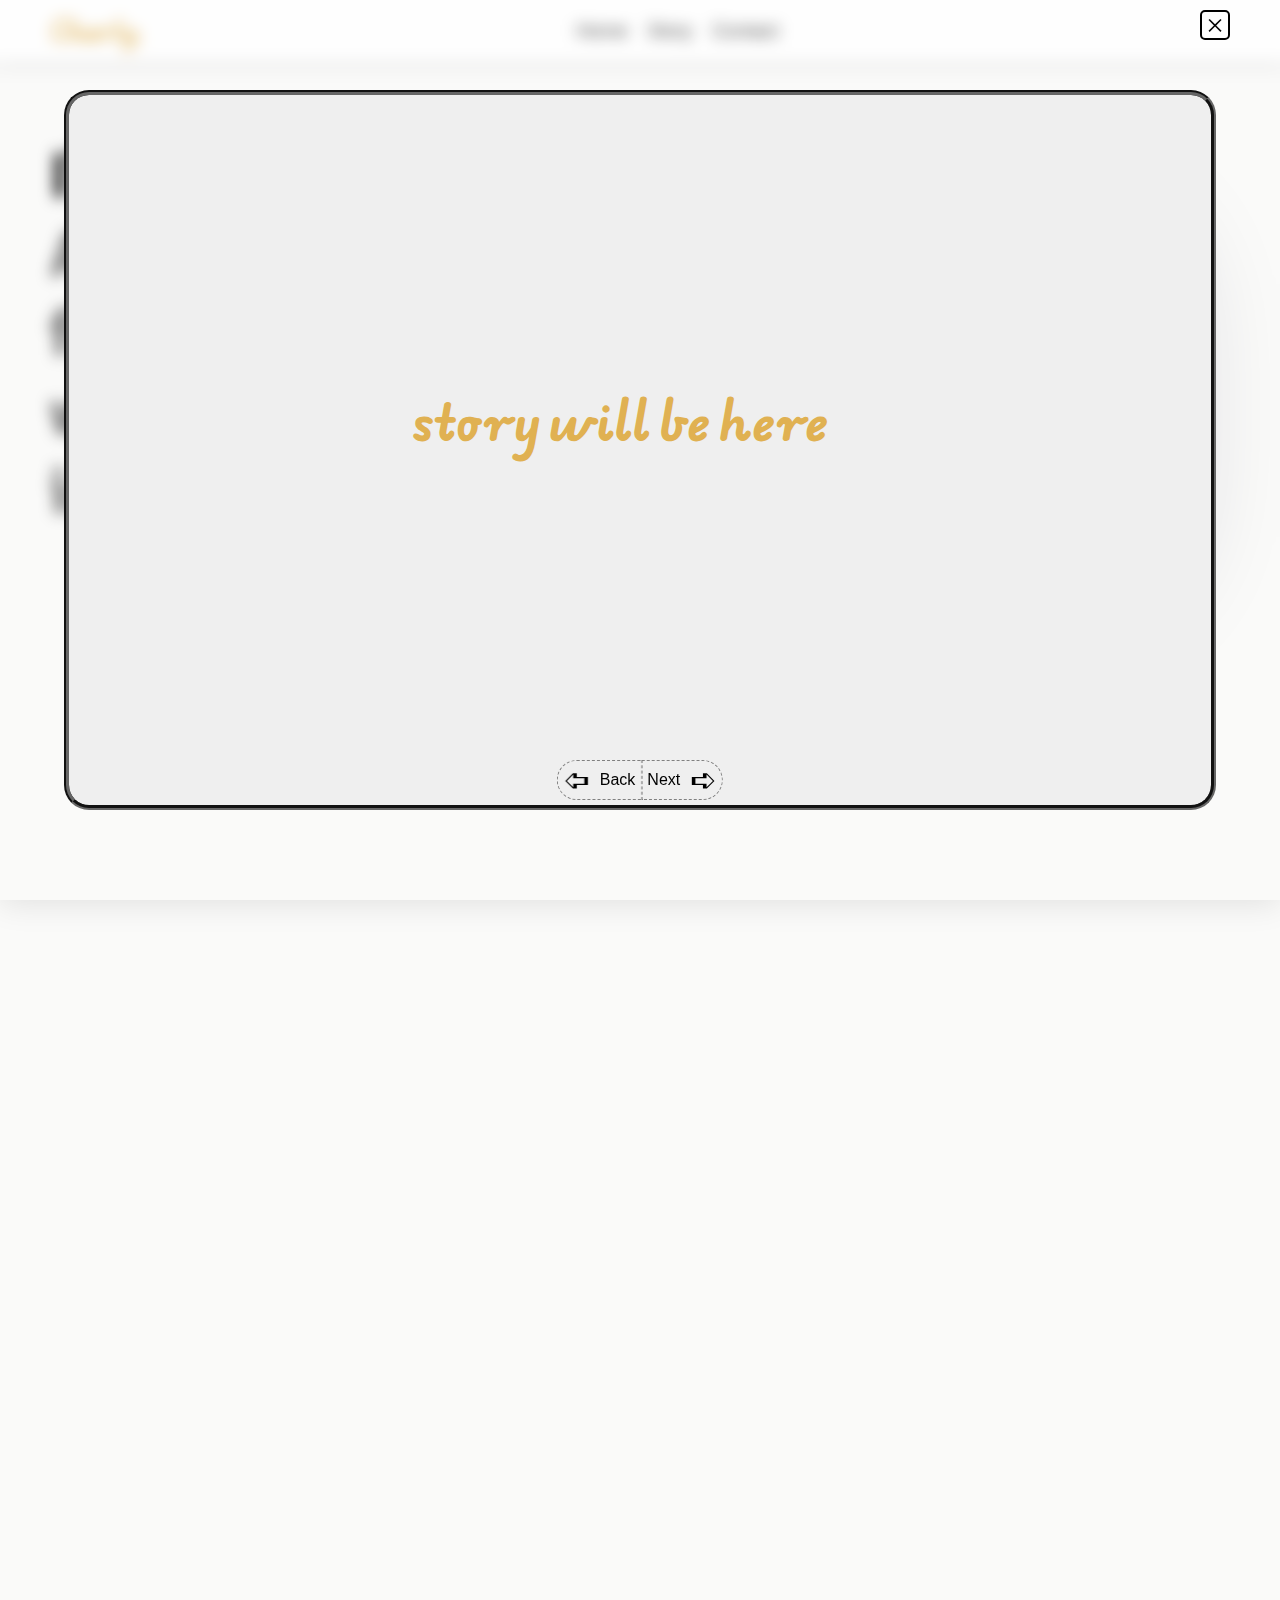
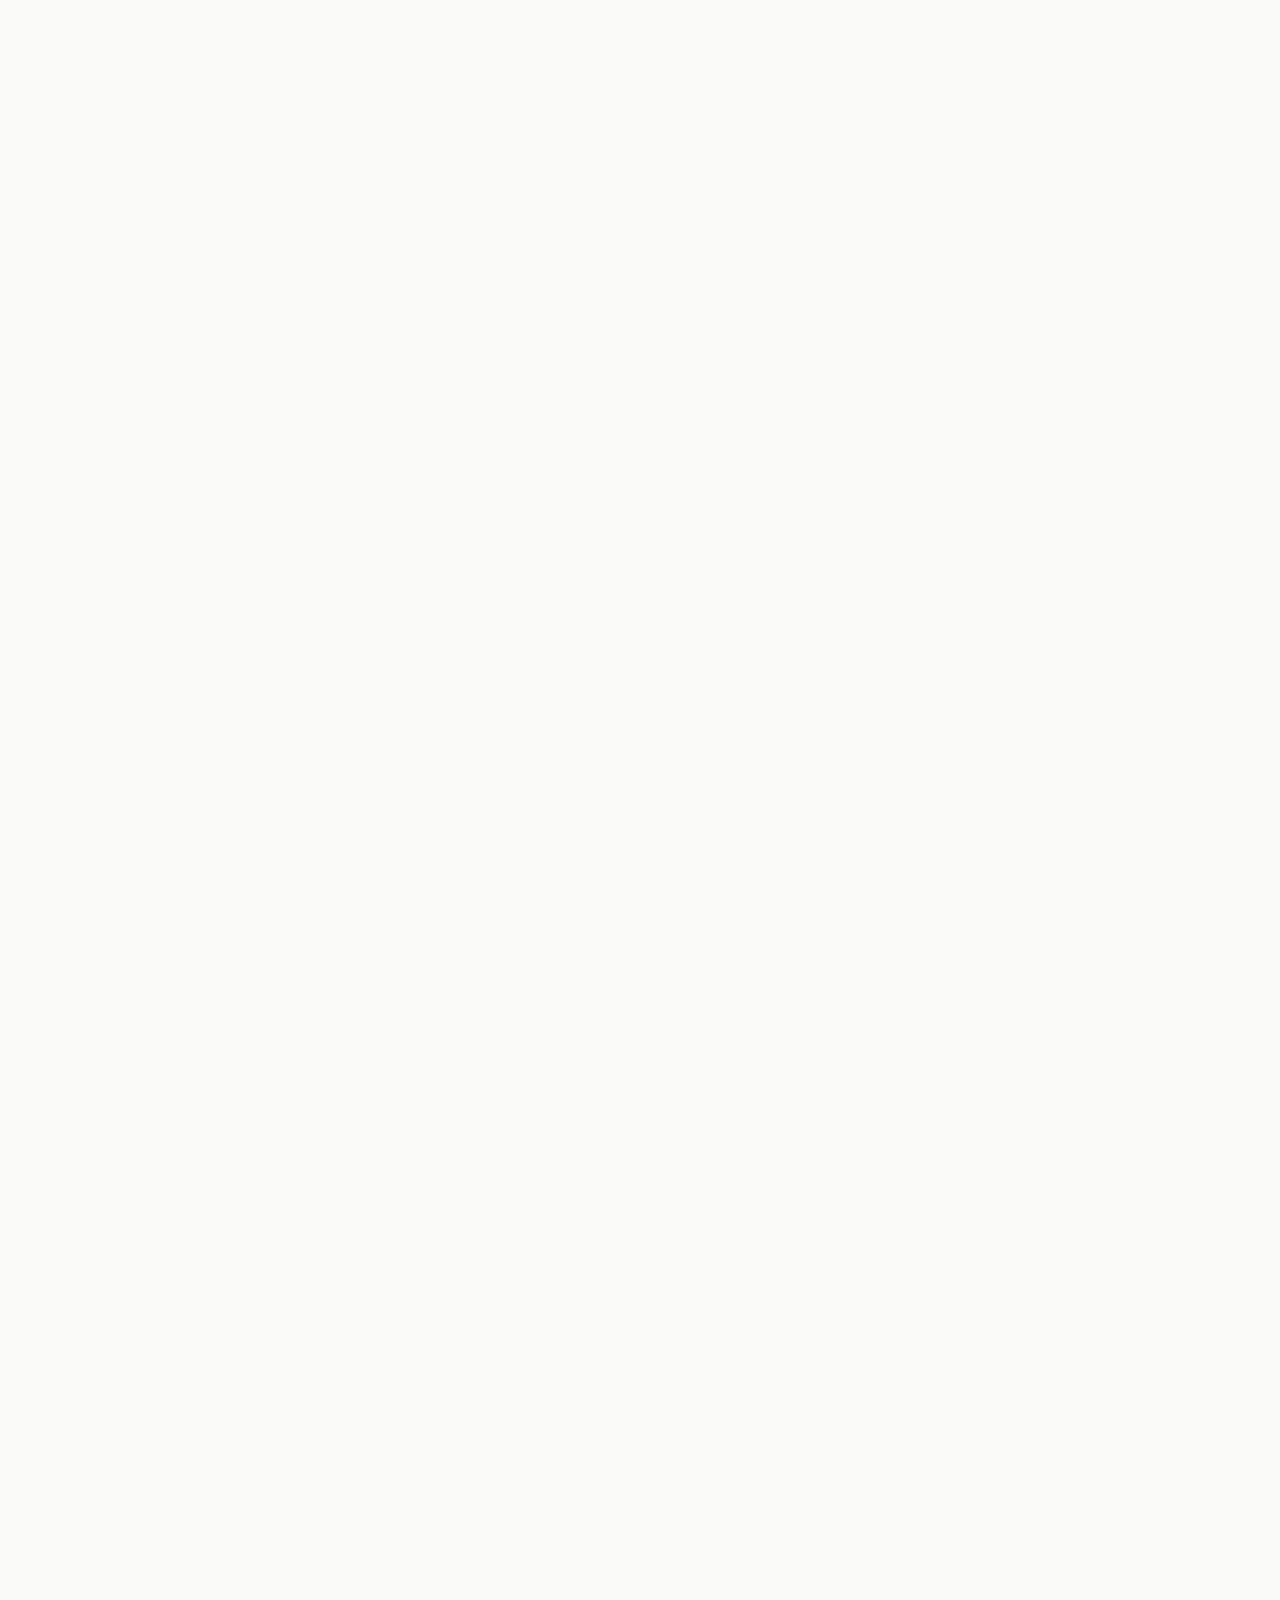
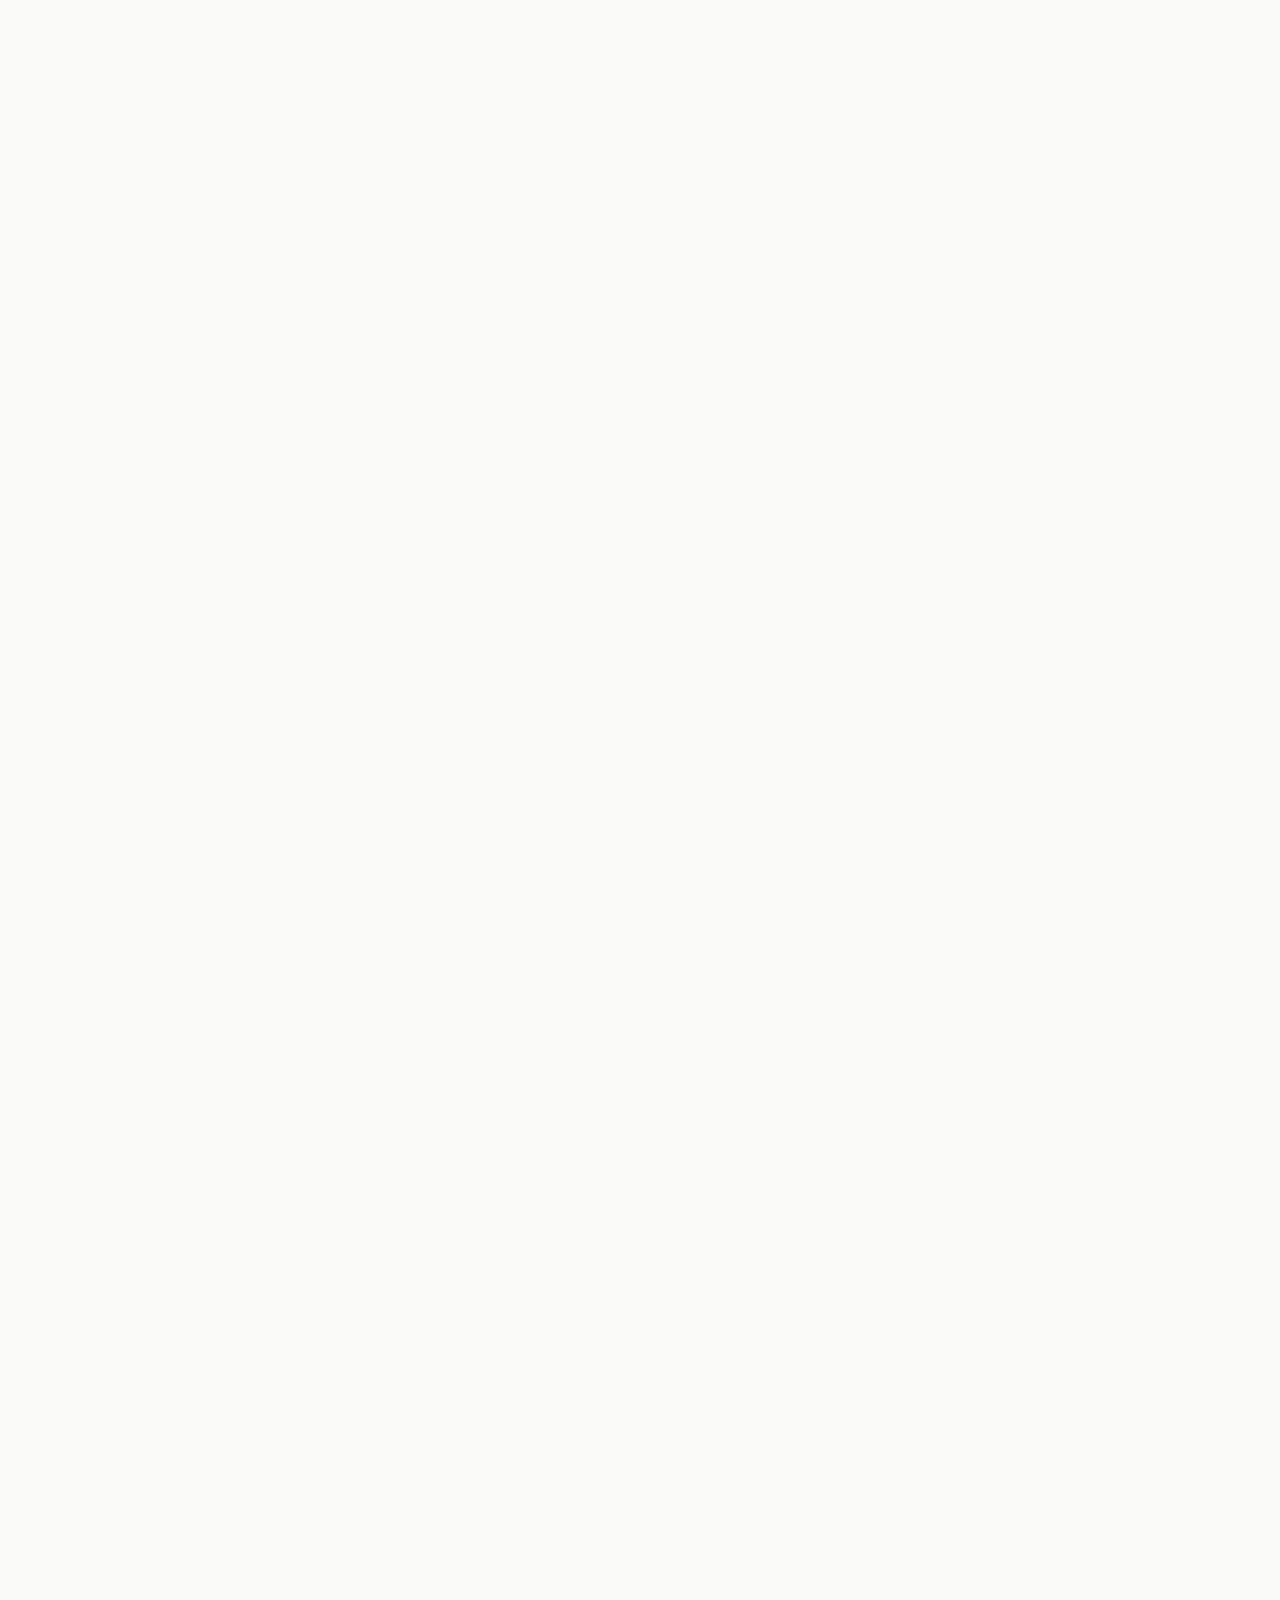
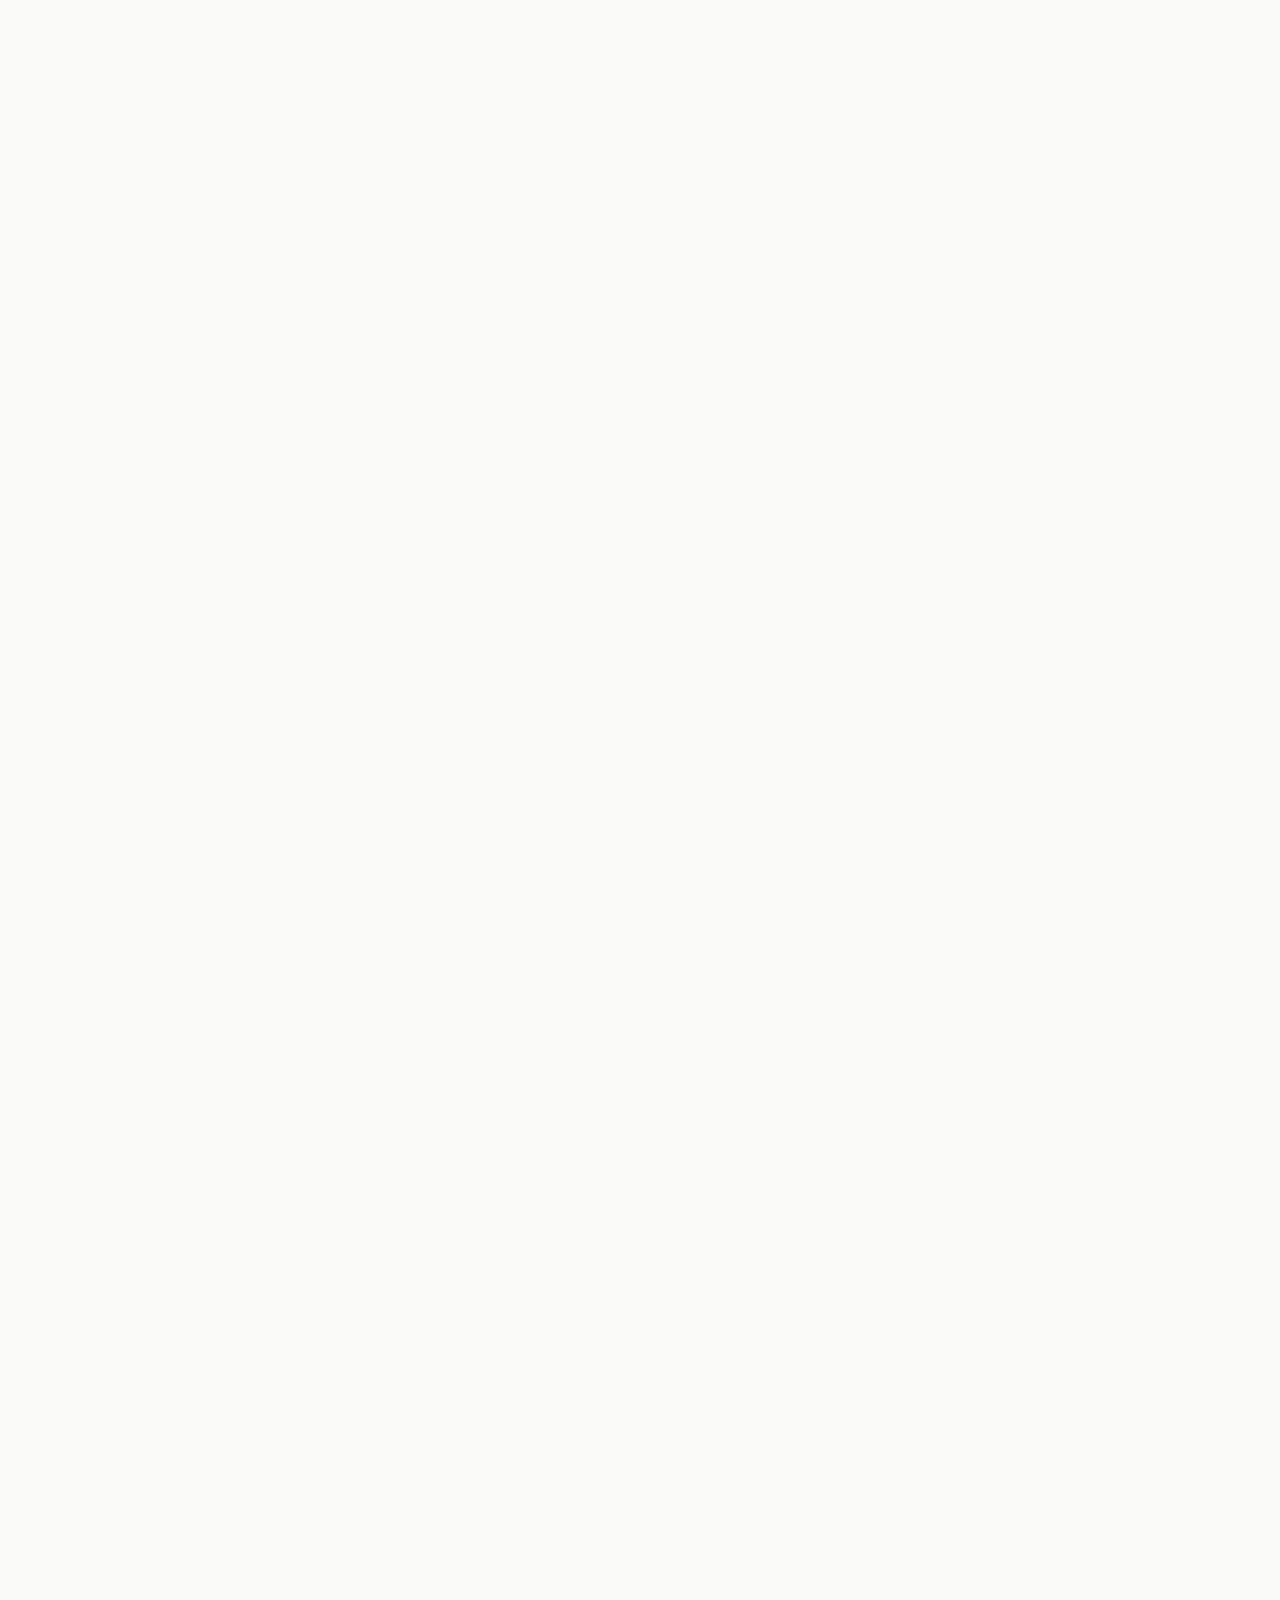
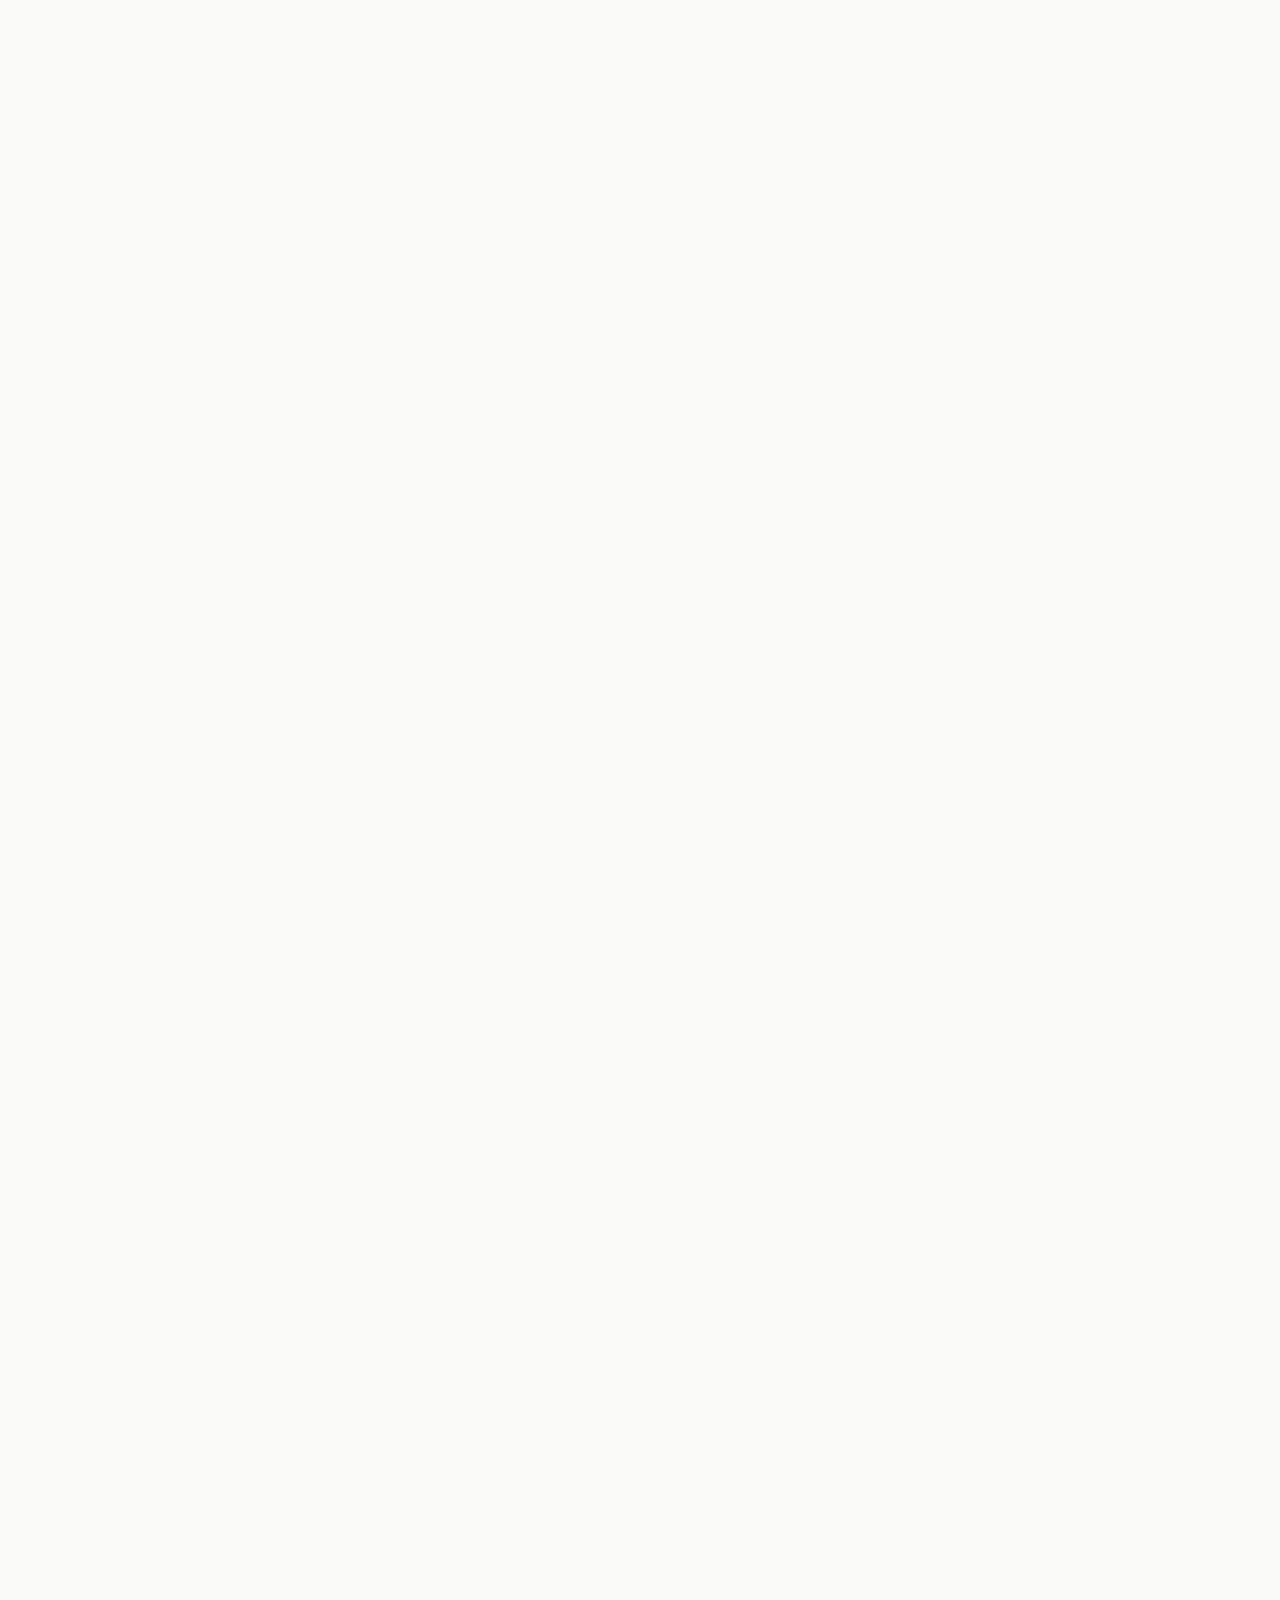
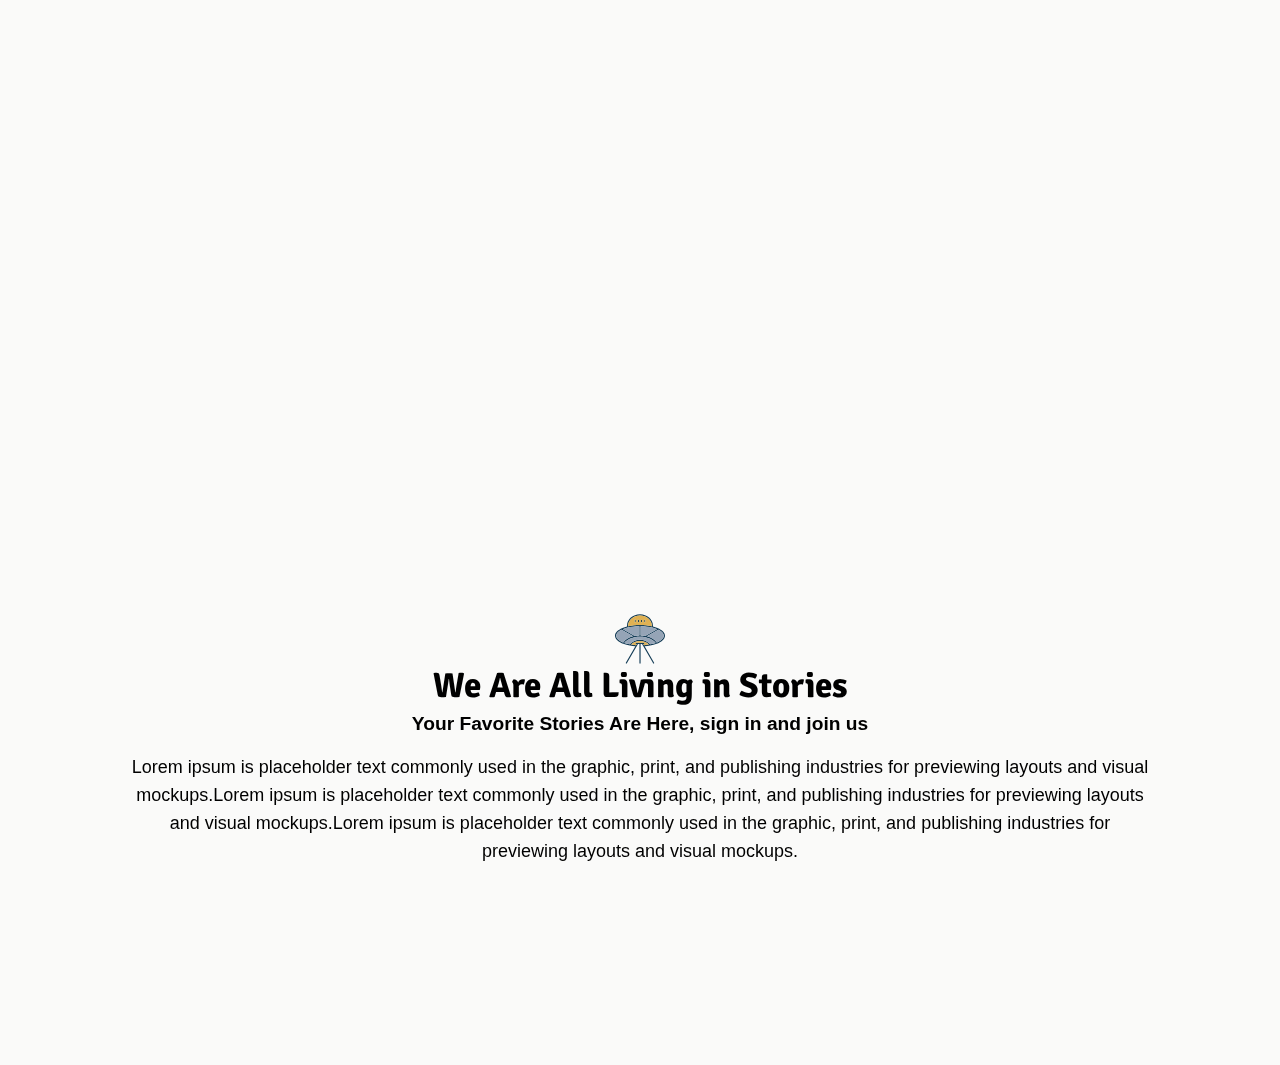
==== index.html @ 92455c03 "the project" ====
<!DOCTYPE html>
<html lang="en">
  <head>
    <meta charset="UTF-8" />
    <meta name="viewport" content="width=device-width, initial-scale=1.0" />
    <title>Document</title>
    <link rel="stylesheet" type="text/css" href="./page.css" />
    <link rel="preconnect" href="https://fonts.googleapis.com" />
    <link rel="preconnect" href="https://fonts.gstatic.com" crossorigin />
    <link
      href="https://fonts.googleapis.com/css2?family=Edu+AU+VIC+WA+NT+Pre:wght@400..700&family=Signika:wght@300..700&display=swap"
      rel="stylesheet"
    />
    <link href="https://unpkg.com/aos@2.3.1/dist/aos.css" rel="stylesheet" />
    <script src="https://unpkg.com/aos@2.3.1/dist/aos.js"></script>
  </head>
  <body>
    <nav id="nav" class="scrollnav">
      <p>Charly.</p>
      <div class="nav_links" id="nav_links">
        <a href="#">Home </a>
        <a href="#">Story </a>
        <a href="#">Contact </a>
        <a href="#" style="visibility: hidden; display: none">Contact </a>
      </div>
      <div class="toggle_nav_btn" id="toggle_nav_btn" onclick="toggleNav()">
        ≡
      </div>
    </nav>

    <section class="all_content">
      <header>
        <h1>
          I'm Charly.
          <br />
          <span
            >An American living in Bali for 28 years, exploring a world beyond
            imagination.</span
          >
        </h1>

        <div class="header_images">
          <div class="img1">
            <img src="./assets/back3.png" alt="back" />
          </div>
        </div>
        <div class="scroll">
          <img src="./assets/scroll.svg" alt="back" />
        </div>
      </header>

      <main>
        <section class="card" data-aos="fade-up" data-aos-duration="1000">
          <img src="./assets/g7.svg" />
          <p>
            May your Will be done on Earth as it is in Heaven. Greetings fellow
            Earthlings. I Am Charly, an American who has been living full time
            in Bali Indonesia for the past 28 years in a dimension way beyond
            imagination. What is happening now on Earth for everyone, which I Am
            partly responsible for, I went through successfully 28 years ago on
            my own, and I am feeling now it is the time for me to come out into
            the world either physically or metaphysically and suggest a way that
            they can help themselves get through this transition everyone on
            this planet is in at the moment. The following will take you about 9
            minutes to read through but might be worth your while. I am being
            advised to disengage using these handphones and the social
            communications platforms that they are all connected up to that
            operate and are controlled by artificial intelligence which intends
            to directly operate and control all of humanity in the near future.
            I will continue using email for the moment at this same address:
            HeavensOutpost.org@gmail.com But before I depart this WA platform I
            feel I should invite you to join me on a quantum level platform that
            manifested itself in physical forms 3 years ago on 2 sacred lands
            that I Am custodian of in Bali. These 2 physical /metaphysical
            platforms appear to be the catalyst and steering wheel of what is
            happening in this world now with me standing all alone at this wheel
            on the ship of Fortune.
          </p>
        </section>

        <section class="card" data-aos="fade-up" data-aos-duration="1000">
          <img src="./assets/g8.svg" />
          <p>
            If you have any interest in creating a new world that you envision
            as being Heaven on Earth for yourself and others, then read on, as
            you are most very welcome to board this Cosmic Ship platforn I’ve
            been on all alone for awhile so please, if you will, help steer it
            from wherever you are on this world into the future to the Heaven on
            Earth vision you want it to go, taking you into the future with it.
            As yes You have chosen to be here at this time in order to
            contribute your own unique point of view to the cast of conscious
            beings who are producing “the great spiritual awakening” on planet
            Earth. Your imagination is a priceless and handy tool for developing
            and exercising your attention toward creating what you want in this
            life. In imagination all thoughts are real. And let us call our cast
            of conscious creators of Heaven on Earth ‘The Quantum Exchange
            Coalition’. What all of mankind is going through on this planet at
            the moment is similar to what I went through successfully, on my
            own, 27 years ago. And now all of Humanity is deeply immersed in
            this ‘time of critical change’ I went through, and all on Earth are
            now poised at the threshold of a new understanding of the unlimited
            power of superlatively divine Cosmic Consciousness All I can say to
            all those now in this dark threshold corridor where I was, once upon
            a time, is either make it through to the way beyond imagination
            ‘other side’, which does exist and awaits you, or you will cease to
            exist. So just follow your Heart on how to proceed through this
            tumultuous transformation of human consciousness, the likes of which
            there is no recorded historical precedent for. As I wrote about over
            5 years ago in a story that explains what is now happening on Earth
            and the ‘other side’ that awaits you, I also mentioned that ‘Chris &
            Charlys’ intend to do all that we can to allow this new system to
            enter on the back of the old system Effortlessly in such a way as to
            inspire others to do the same. And What have we, Chris & Charlys,
            done so far after the story was written, we unintentionally
            manifested a working portal to this other dimension that, after
            activated, sent me to Wuhan China 4 years ago at the same time the
            Carona Virus was being unleashed there into the world.
          </p>
        </section>

        <section class="card" data-aos="fade-up" data-aos-duration="1000">
          <img src="./assets/g9.svg" />
          <p>
            In addition to this activated portal to the other dimension, Chris &
            Charlys also unintentionally manifested what I now refer to as one
            physical working physical form of Jacob’s Ladder Vision. And what I
            was also told 2 weeks before my Wuhan adventure, while at a dinner
            at Nihiwatu resort when the Chris of Chris & Charlys suddenly at the
            dinner table went into his impromptu shift of consciousness into a
            clairvoyant seer master for all those sitting near him at the table.
            A few of those 12 people at the table quickly got up and ran off,
            already knowing what type of seeing Chris enjoys doing. And that
            type of seeing usually means rooting around inside each person one
            at a time finding a dark closet in the basement and then dragging
            any dirty laundry found hidden in they’re out into the light for all
            at the table to see. So yes that is exactly what Chris the seer did
            to every person at the table before his clairvoyant awareness came
            to me. He looked me over quite well then started Laughing and said
            Ohhhh he’s from another planet, then he quickly moved his awareness
            on to the next person then suddenly came back to me and said “Ohhh
            one more thing, it’s like we are all on a boat and Charly is also on
            the boat with us sitting quietly way in the back and we should all
            be very happy that Charly is here on the boat with us because he
            will rescue all of us.” Then he moved on to the next person. I later
            discovered The main reason I was sent to Wuhan China 3 separate
            times before, during and after the release of the Carona virus
            pandemic was to be more like a facilitator, from another dimension,
            for something that had been in planning for many many decades and
            implemented by world leaders. I was also needed as a Cosmic
            frequency carrier to insert this Cosmic frequency emanating from the
            sacred island of Bali directly from the Cosmic Order into the
            physical world at the Ground Zero area of Wuhan China. And although
            those working under the instructions of an antiquated consciousness
            that created the old operating system of this planet, did accomplish
            the start of the worldwide pandemic scenario planned, it fortunately
            did not go as diabolically severe as they had planned and engineered
            it for. So in essence those who run the old system of operation on
            this planet of Earth will succeed in phase 1 of their new world
            order plan of first destroying the old system that was built
            centuries ago by the consciousness they still operate under. And for
            phase 1 that is all fine. The old system is no longer needed and
            should be destroyed by the consciousness that created it.
          </p>
        </section>
        <section class="card" data-aos="fade-up" data-aos-duration="1000">
          <img src="./assets/g10.svg" />
          <p>
            But what they have planned for phase 2 will be all artificial
            intelligence and all of humanity will be vaccinated, chipped and
            hooked up into that matrix system. And that AI system does not
            contain what Superlatively Divine Cosmic Consciousness runs on. Love
            frequency, creativity and imagination. Imagination is, indeed, a
            ticket to ride on the mercurial carnival of Earth. To realize that
            you are a spiritual being is a key to the corridor of the future you
            seek. You must be aware that a process of spiritual evolution is
            occurring now, reality as you knew it is crumbling which is
            disturbing and upsetting to many. This present-day epoch involves
            the fall of global civilization and a re-awakening of a brand new
            form of consciousness. This is unheralded in our history. The time
            has come for all of humanity to wake up and open the time locks with
            keys of awakened consciousness and trigger the energy combinations
            that have been holding memories of ancient events until you can
            demonstrate that you are ready to receive them. When you infuse
            yourself with Cosmic light energy and surrender and work with
            intention in sacred sites, you literally send bolts of great change
            around the planet. Trust your inner guidance, for it will lead you
            along the various paths toward self knowledge, revealing the purpose
            of life and the basic meaning of existence. Your challenge is to
            comprehend what ‘your’ meaning of the prophesy ‘Thy shall be done on
            Earth as it is in Heaven’ exactly is, and then imagine yourself as a
            Jacob’s Ladder vision with your feet on the ground and your head at
            the top of the universe all at the same time. Can you hold that
            imagery? You are vast, and you are capable of connecting with the
            deepest cosmos and grounding it into Earth. Whatever you intend to
            make as your signature —your mark on this new Heaven on Earth
            world—it shall be. So, dream big and may you live that dream.
          </p>
        </section>
        <section class="card" data-aos="fade-up" data-aos-duration="1000">
          <img src="./assets/g3.svg" />
          <p>
            There were codes of conduct by which people lived in ancient times.
            In Delphi, to “Know Thyself” was considered the key to living. Earth
            is on a course that is taking a radical change in direction. She is
            experiencing an accelerated thrust in the ongoing evolutionary
            process. A cycle is coming to completion and a new age or new theme
            is about to take precedence upon Earth. As Earth is being catapulted
            in a new direction, many of the occupants may perish because they do
            not meet the new speed at which Earth will vibrate anew. So now I
            Invite you to be one of the Founding Members of this new system of
            Heaven on Earth and be on the Steering Committee which will be
            called: ‘The Quantum Exchange Continuum.’ Your name will be engraved
            on the Founding Members Tablet attached to Jacob’s Ladder Vision
            physical manifestation and the Portal to the Golden Dimension both
            already here in Bali and fully activated and manifestation in many
            more locations around the world coming soon. Your Vision of what
            Heaven on Earth will be like, can remain a secret to the Quantum
            Exchange Coalition. The only requirement for you to be effective in
            the steering committee of the Quantum Exchange Coalition is you must
            agree to become fully connected / United with your higher Self
            (Awakened, Realized, Enlightened) Once you join the Quantum Exchange
            Continuum this requirement will happen within you automatically so
            after joining, sit down, shut up and hang on for the ride of your
            life.
          </p>
        </section>
        <section class="card" data-aos="fade-up" data-aos-duration="1000">
          <img src="./assets/g8.svg" />
          <p>
            So now all you have to do to join this ‘Quantum Exchange Continuum’
            is take a deep breath, then send me a message agreeing to be a
            member of the steering committee of the Heaven on Earth transition
            this planet is currently on the path to becoming, if you so ‘Will it
            to Be.’ And also agree to fully connect / Unite your lower self with
            your higher self. The true meaning of that requirement can be found
            in the Bible and in other religions ‘Seek yee first the Kingdom of
            Heaven and all else Will be added unto Thee.’ There is no monetary
            charge for you to become a member here but since we are all still
            operating under the old system using fiat currency then if you feel
            like it and can afford it then please donate whatever you feel it’s
            worth in Fiat currency to be a member of The Quantum Exchange
            Coalition. And according to Quantum Laws, whatever you put into
            something returns to you multiplied in and through many unimaginable
            ways. We have a PayPal account: HeavensOutpost.Org@gmail.com And if
            you feel like joining but do not feel like donating any fiat
            currency to this project, that is ok also. As once you join with
            donation or no donation I will personally send you by email the
            letter I wrote to the author of the book ‘Pay it Forward’ which
            tells the real story of how the ‘Pay it Forward’ worldwide phenomena
            began?<br /><br />
            Thanks for your attention. <br />Love Always Charly
          </p>
        </section>

        <section class="card" data-aos="fade-up" data-aos-duration="1000">
          <div><img src="./assets/g1.svg" /></div>
          <p>
            Hi Dear Catherine, And greetings fellow Earthling.When I heard about
            the Pay it Forward book, film and Foundation 3.5 years ago I decided
            there was no reason to contact you to satisfy a curiosity that arose
            within me back in December 1996 when I first discovered Sydda Yoga
            suddenly was fully promotinga new idea called Pay it forward. The
            same nameless idea that had entered my field of awareness 3 or 4
            months earlier while I was helping someone change his tire on the
            side of the highway in Southern California. But now that all human
            civilizations on this planet are going through, what appears to be
            and what I would call a major transitional phase for all of humanity
            into something much better. The same transitional phase place I went
            through on my own in 1997 and managed to make it through
            miraculously to the other side within 2 months. And still having
            full memory of that journey I feel there will be countless
            multitudes of humans who can not make it through this transitional
            phase / dark tunnel, and the Cosmic rule is simple, either make it
            through to the other side or cease to exist. So I am now being
            instructed to come out from hiding and tell the story that happened
            to me after helping that stranded man in Sept of 96 on the side of
            the road in California change his tire. And by sharing my story
            perhaps it will inspire others to do the same as I did and make it
            through to Heaven on Earth. And that is why I feel I should contact
            you now just to make sure a part of my story does not interfere with
            your answer of how your ‘Pay itForward’ idea started.And of course
            your ‘first part’ answer to that question is very beautiful, full,
            explicit and complete of your car on fire problem in 1978. But the
            2nd part of your answer that you told of after your car fire problem
            had been fixed but the 2 people who stopped to help you had
            disappeared, Sosince then you have been on the lookout for others
            broke down on the side of the road, which to me,compared to that
            wonderful first part of the story, this 2nd part feels so very empty
            and incomplete.
          </p>
        </section>

        <section class="card" data-aos="fade-up" data-aos-duration="1000">
          <img src="./assets/g2.svg" />
          <p>
            If that second part of your story had a mention of when you actually
            did stop to help a person in need and told what you helped that
            person with, what you were thinking during that helping and then
            most important, how you told them and instructed them how to Pay it
            Forward and even more important, their amazing reaction to that
            strange instruction, then I would not need to send you this message.
            Ok Catherine so here is how that tire changing event that happened
            to me in Sept of 1996, that actually did change my life and the
            world I live in, will be written. And What you are about to read “Is
            the Truth, the whole Truth and nothing but the Truth so help me God.
            One morning at the end of the summer of 1996, I was driving on the
            405 Highway to Santa Barbara from San Diego where I just had a
            business meeting the night before with a friend from Saudi Arabia. I
            was trying to raise $50,000 funding money for another new product
            project I was working on in China. That meeting did not turn out too
            well and I still desperately needed $50,000 to send to the factory
            in China to begin the new project. So while driving back to Santa
            Barbara I started praying and asking God for help in finding the
            money I needed to send to China to save my business which was in
            danger of collapse without this new project starting soon. So while
            praying and driving the car I noticed up ahead there was a car
            parked on the side of the highway and a man standing beside the car
            waving at me while I approached his location. I assumed his car must
            have broken down, needed help and he did not have a cell phone to
            call for help.So I pulled up behind his car which looked like an
            antique Mercedes Benz in such superlatively pristine condition and
            then the very well dressed older man with white hair standing beside
            the car, looked at me and started walking toward my car. Wow! I
            thought. This must be the answer to my prayer and I felt for sure
            this man is going to tell me he has $50,000 in the trunk of his car
            for me.When he got to my carhe thanked me for stopping and, pointing
            to his car, says “I have a flat tire.” My high expectation just
            crashed and burned at that moment.
          </p>
        </section>

        <section class="card" data-aos="fade-up" data-aos-duration="1000">
          <img src="./assets/g3.svg" />
          <p>
            I took a deep breath and replied, Ok well if you have a spare tire,
            I can help you with that.He said yes, so I got out of my car and
            walked with him back to his car.The closer we got to his antique
            Mercedes the more beautiful it looked. It was in brand new
            condition! He then opened his trunk and inside this spotless trunk
            was only a set of golf clubs. He moved the golf bag of clubs aside
            and opened a compartment below revealing the spare tire in brand new
            condition.I pulled out the spare tire, lug wrench and jack and
            started changing the tire which I was very good at after much
            experience on my own cars. And during this tire changing the voice
            in my mind was telling me, “Ohhh how this is going to change your
            life...”. “Huh?” I thoughtfully replied, I can not ask this man for
            $50,000, (in todays time that would be around $200,000). I thought
            more about asking the man for the money while the voice in my mind
            kept on harping over and over again the “Ohhhhhow this is going to
            change your life”. Then I just had to inform this voice in my mind,
            “There is no way I will ask this man for $50,000 or even a small
            amount of money. I will do it for no charge and will feel happier
            that way. I will consider thisjust a simple act of selfless service
            called Seva that I’ve learned and practiced while being a part of
            Syda Yoga the past ten years. Then I envisioned this thought forward
            a bit. I saw myself finishing changing the tire, placing the flat
            tire and other tools back neatly in his spotless trunk and then
            telling him happy to help, and you owe me nothing. I then saw him
            become slightly upset and saying Oh come on! I have to give you
            something for stopping to help me. Then I saw myself explaining that
            what I just helped you with is considered selfless service / Seva,
            which he did not understand also. Hmmmmm I thought. How else can I
            best conclude this Seva event.After some pondering while attaching
            his new tire to his car. A better way popped into my head while
            screwing in the lug nuts of the tire. I will tell him, You owe me
            nothing for helping you with yourcurrent problem of a flat tire. And
            if you feel you need to give me something for this help,then a
            better way of giving, will present itself in the future when you
            will run across someone else that needs help with something that
            they are not able to do but you are. So you just help that person
            and preferably a total stranger, not a friend or family member. And
            then once you’ve completed that ‘helping’ you tell that person the
            same thing I am telling you now and make sure you tell that person
            to help someone else that needs help in the future.And if this act
            of helping givesyou a beautiful feeling then do it again and
            again.When I then envisioned him doing the same thing I am doing to
            him now, this system of helping others mushroomed beautifully all
            over the world and the feeling in my heart of how successful this
            would become was astounding beyond imagination. But of course there
            can be no name or ownership of this system of helping others and no
            monetary profits to be made from this. So even though I’d just came
            up with another amazing invention, it does not solve my 50,000
            problem.Anyway I could feel the way this tire changing service at no
            charge will conclude looks.So I finished changing his tire, put the
            flat tire and tools back neatly in trunk, closed it, then looked at
            him standing there smiling. I told him ok you’re all good to go.
          </p>
        </section>

        <section class="card" data-aos="fade-up" data-aos-duration="1000">
          <img src="./assets/g4.svg" />
          <p>
            He walked closer to me putting his hand in his pocket pulling out a
            wad of cash asking how much do I owe you. I just laughed waving my
            hand and said oh no, I did not stop to help you with this looking
            forpayment from you. I’m happy I could help you and smiled back at
            him,thinking I should tell him to help someone else in the future
            but suddenly realized it might sound more like a demand so I kept
            quiet about that part hoping it was now completed.But then exactly
            as I had envisioned moments before, he looked a little upset and
            said oh come on, I feel I have to reward you for helping me like
            this.Then I knew I had to tell him the second part, no way around
            it.Ok, I said, how about like this; Instead of rewarding me for
            helping you with something you could not do by yourself then in the
            future I’m sure you will come across someone who needs help with
            something that they can not do by themself but you can. Then just
            help that person the best you can and preferably not a friend or
            family member, a complete stranger.Then after you’ve completed
            helping them, you tell them what I am telling you now. Just help a
            stranger in the future. And if it felt good to do that then do it
            again and again as you wish.He then looked a bit confused so I
            explained it again, adding that everybody has a unique talent that
            can benefit others so go out into the world and share your talent
            with others and tell those others to share their talents with
            others.Then he suddenly got it and looked so surprised holding the
            sides of hishead,saying,Oh Wow!this is the Greatest thing I’ve ever
            been told to do! Then walked away looking down at the ground still
            deep in thought then looked up and started dancing and hopping
            around the car so enthused at what I just imposed on him to do inthe
            future.
          </p>
        </section>

        <section class="card" data-aos="fade-up" data-aos-duration="1000">
          <img src="./assets/g5.svg" />
          <p>
            I needed to get back on the road and back to Santa Barbara so I
            walked back to my car and just before getting in the man yells at me
            Hey!! Thank you so much for helping me and giving me my new
            assignment.There needs to be more people inthe world like you!!!I
            waved goodbye, got back in my car, watched him drive off, then I
            could feel I really inspired him to follow through of what I told
            him to do but of course I’m sitting here with the same money problem
            I had before I stopped. But soon after that, just as the voice in my
            head kept saying, my life did change in a big and unimaginable way.I
            just happened to be in NY 1996 a bit before Christmas for 2 days
            preparing to fly out to Hong Kong to begin the new China project I’d
            been working on the past few months and finally found funding here
            in NY so I decided to go up to the Fallsburg Syddah Ashram in New
            York State the day before flying off to Hong Kong. And when I
            arrived at the Syddah Ashram that morning I found all the devotees
            so busy preparing for some sort of big celebration. Hanging up many
            colorful balloons and so much more decorations making the Ashram
            look so spectacular.So I asked one of the senior staff there, what
            is going on? Christmas party celebration preparations? She looked
            surprised and said “Oh noooo, this is all for an amazing new project
            Sydda Yoga will become fully involved with. It’s when for example,
            if you help someone who needs help with something very important,
            instead of asking that person to pay you back, you ask them to help
            2 people they find in the future who needs help with something and
            it’s called Pay it Forward.”
          </p>
        </section>

        <section class="card" data-aos="fade-up" data-aos-duration="1000">
          <img src="./assets/g6.svg" />
          <p>
            When I heard that, I thought Oh Wow! That is almost exactly the same
            instructions I was instructed to tell someone 3 months ago, after
            much argument with my higher self, to tell to an older and probably
            a very wealthy man when I stopped on the side of the big highway,
            not too far north of San Diego on my way back to Santa Barbara.So my
            brain kicked in and I startedthinking is it possible that the
            elderly man, who I helped in California 3 or 4 months ago who seemed
            very excited after I fixed his flat tire problem and told him what
            he needed to do next, actually followed through with my
            instructions?Nooo impossible, I concluded, as now it has a name ‘Pay
            it Forward’ and there is now a requirement to help in the future 2
            people. So I then asked the woman, when and how this Pay it Forward
            project started in Syddah Yoga? And she said “Oh just recently a
            couple living in California told this idea to the Santa Monica Sydda
            meditation center and when Gurumayi, the Guru heard about it, she
            says it touched her heart so much she decided to promote it in a big
            way in the Syddah Yoga centers all over the world. Oh Wow! this is
            sounding so much like that elderly man I helped really did go out
            and spread this idea in California that quickly found its way to the
            Sydda Yoga center in Santa Monica which is great but if the Guru
            knew the idea that so much touched her heart actually originated
            from me then Maybe she might feel like rewarding me with what I and
            all others in Sydda Yoga are searching for, instant Enlightenment.
            So I decided right then and there, when I return from Hong Kong in a
            few weeks I will fly back to LA and visit the Santa Monica Sydda
            center and try and trace back this Pay it Forward project and see if
            it really did somehow come from that elderly man I helped.So I left
            the next day to Hong Kong and then once there, that is when ‘it’
            happened,the prophesy I kept receiving in my head, over and over
            again during my argument with my higher self while changing that
            elderly man’s tire 3 or 4 months before, that this tire change would
            change my life forever in a great way. The ultimate transition
            happened and I never really went back home to America ever again.
          </p>
        </section>

        <!-- =============================================================================== -->
      </main>
      <section class="bottom">
        <img src="./assets/g9.svg" />
        <h2>We Are All Living in Stories</h2>
        <h3>Your Favorite Stories Are Here, sign in and join us</h3>

        <p>
          Lorem ipsum is placeholder text commonly used in the graphic, print,
          and publishing industries for previewing layouts and visual
          mockups.Lorem ipsum is placeholder text commonly used in the graphic,
          print, and publishing industries for previewing layouts and visual
          mockups.Lorem ipsum is placeholder text commonly used in the graphic,
          print, and publishing industries for previewing layouts and visual
          mockups.
        </p>

        <!-- <button>what's the point of storytelling?</button> -->
      </section>

      <section id="story_con" class="active">
        <section class="story">
          <h1>story will be here</h1>

          <div class="next_prev">
            <button class="next_prev_back"><span>➪</span> back</button>
            <button>next <span>➪</span></button>
          </div>
        </section>
        <div class="close_story" onclick="toggleStory()">×</div>
      </section>
    </section>
    <script>
      AOS.init();
    </script>
    <script src="./page.js"></script>
  </body>
</html>
---- page.css ----
* {
  box-sizing: border-box;
  margin: 0;
  padding: 0;
}

body {
  background-color: #fafaf9;
  position: relative;
  overflow-x: hidden;
  cursor: url("./assets/icons8-select-cursor-48.png"), auto;
}
.all_content {
  max-width: 1600px;
  margin: auto;
}
body::after {
  content: "";
  width: 100vw;
  height: 100vh;
  background-image: url("https://cdn.prod.website-files.com/63498a931067812a68374506/6599e1af9917def056ba4d7e_Primary%4050.png");
  position: fixed;
  top: 0;
  left: 0;
  z-index: -1;
  opacity: 0.5;
}

header {
  height: 100vh;
  max-height: 700px;
  padding: 25px 50px;
  position: relative;
}

nav {
  display: flex;
  justify-content: space-between;
  position: sticky;
  top: 0;
  padding: 10px 50px;
  z-index: 10;
  width: 100vw;
  align-items: center;
  transition: 0.5s;
}
nav div {
  display: flex;
  justify-content: center;
}
nav p {
  font-family: "Edu AU VIC WA NT Pre", serif;
  font-optical-sizing: auto;
  font-weight: 600;
  font-style: normal;
  color: #e0b152;
  font-size: 1.5rem;
}
nav a {
  color: #333;
  text-decoration: none;
  font-family: Arial, Helvetica, sans-serif;
  margin: 0 10px;
  font-size: 1.2rem;
}
nav a:hover {
  color: #e0b152;
  transition: 0.1s;
}
nav.scrollnav::after {
  content: "";
  width: 100%;
  height: 100%;
  position: absolute;
  bottom: 0;
  left: 0;
  z-index: -1;
  background: rgba(255, 255, 255, 0.8);
  box-shadow: 0 4px 10px rgba(0, 0, 0, 0.1);
  backdrop-filter: blur(7.6px);
  -webkit-backdrop-filter: blur(7.6px);
}
header h1 {
  font-family: "Signika", sans-serif;
  font-optical-sizing: auto;
  font-weight: 700;
  font-style: normal;
  font-variation-settings: "GRAD" 0;
  font-size: 4rem;
  margin-top: 50px;
  width: calc(100% - 450px);
}
header h1 span {
  color: #666666;
}

.header_images {
  position: absolute;
  top: 50px;
  right: 50px;
  width: 400px;
  height: 500px;
}

.header_images .img1 {
  width: 80%;
  height: 90%;
  border-radius: 50% 50% 50% 50% / 30% 30% 30% 30%;
  top: 50%;
  left: 50%;
  transform: translate(-50%, -50%);
  overflow: hidden;
  position: absolute;
  box-shadow: rgba(17, 12, 46, 0.15) 0px 48px 100px 0px;
}
.header_images .img1 img {
  height: 100%;
  position: absolute;
  top: 50%;
  left: 50%;
  transform: translate(-50%, -50%);
}
.header_images::before {
  content: "";
  width: calc(80% + 25px);
  height: calc(90% + 25px);
  position: absolute;
  top: 50%;
  left: 50%;
  transform: translate(-50%, -50%);
  border: 2px dashed #777;
  border-radius: 50% 50% 50% 50% / 30% 30% 30% 30%;
}

.scroll {
  position: absolute;
  bottom: 50px;
  left: 55%;
  width: 150px;
  animation: scrollBtn 2s infinite linear alternate-reverse;
}
@keyframes scrollBtn {
  100% {
    bottom: 30px;
  }
}
.scroll img {
  width: 100%;
}

/* -- main --*/
main .card {
  width: calc(100% - 100px);
  margin: 50px auto;
  background-color: #fff;
  border-radius: 50px;
  padding: 25px;
  position: relative;
  box-shadow: rgba(239, 239, 239, 0.3) 0px 20px 50px 0px;
  display: flex;
  align-items: flex-start;
  gap: 50px;
}
main .card img {
  display: inline-block;
  width: 200px;
}

main .card p {
  text-align: justify;
  font-size: 20px;
  font-weight: 500;
  color: #333;
  font: 18px / 28px "Source Sans Pro", Arial, sans-serif;
  z-index: 1;
  z-index: 2;
  position: relative;
}
main .card:nth-child(even) {
  flex-direction: row-reverse;
}

.bottom {
  width: 80%;
  text-align: center;
  margin: 100px auto 200px auto;
  font: 18px / 28px "Source Sans Pro", Arial, sans-serif;
}
.bottom img {
  width: 50px;
}
.bottom h2 {
  font-size: 2.2rem;
  font-family: "Signika", sans-serif;
  font-optical-sizing: auto;
  font-weight: 700;
  font-style: normal;
  font-variation-settings: "GRAD" 0;
}
.bottom h3 {
  font-size: 1.2rem;
  margin: 10px auto;
}
.bottom p {
  margin: 15px auto;
}
.bottom button {
  background-color: #e0b152;
  font-size: 1.2rem;
  border: 0;
  border-radius: 50px;
  padding: 20px 50px;
}

/* -- story */
#story_con {
  position: fixed;
  top: 0;
  left: 0;
  width: 100vw;
  height: 100vh;
  background: rgba(255, 255, 255, 0.07);
  box-shadow: 0 4px 30px rgba(0, 0, 0, 0.1);
  backdrop-filter: blur(7.6px);
  -webkit-backdrop-filter: blur(7.6px);
  z-index: 11;
  display: flex;
  justify-content: center;
  align-items: center;
  visibility: hidden;
  opacity: 0;
}
#story_con.active {
  transition: 0.5s;
  visibility: visible;
  opacity: 1;
}
.story {
  width: 90%;
  height: 80%;
  border: 5px groove #666666;
  border-radius: 25px;
  position: relative;
  background-color: #efefef;
}
.next_prev {
  position: absolute;
  bottom: 0;
  left: 50%;
  transform: translate(-50%, 0);
  display: flex;
}
.next_prev button {
  background-color: transparent;
  border: 0;
  display: flex;
  align-items: center;
  padding: 0 5px;
  margin: 5px 0;
  cursor: pointer;
  gap: 10px;
  font-size: 1rem;
  text-transform: capitalize;
  border: 1px dashed gray;
  border-radius: 0px 20px 20px 0px;
}
.next_prev button span {
  font-size: 2rem;
}
.next_prev_back span {
  transform: rotateY(-180deg);
  transform-origin: center;
  display: block;
}
.next_prev_back {
  border-radius: 20px 0 0 20px !important;
}
.next_prev button:hover,
.close_story:hover {
  transition: 0.2s;
  background-color: #e0b152;
  border-color: #000;
}

.close_story {
  position: absolute;
  top: 10px;
  right: 50px;
  font-size: 2rem;
  border: 2px solid #000;
  /* background-color: #e0b152; */
  display: flex;
  align-items: center;
  justify-content: center;
  width: 30px;
  height: 30px;
  border-radius: 5px;
}

.story h1 {
  font-size: 3rem;
  font-family: "Edu AU VIC WA NT Pre", serif;
  font-optical-sizing: auto;
  font-weight: 700;
  font-style: normal;
  color: #e0b152;
  position: absolute;
  top: 40%;
  left: 30%;
}

/* -- responsive -- */
.toggle_nav_btn {
  visibility: hidden;
  font-size: 2rem;
}
@media screen and (max-width: 1100px) {
  header h1 {
    font-size: 3rem;
  }
  .scroll {
    left: 40%;
  }
}

@media screen and (max-width: 900px) {
  header h1 {
    font-size: 2.5rem;
    width: calc(100% - 350px);
  }
  .scroll {
    /* left: 30%; */
    width: 100px;
  }

  .header_images {
    width: 300px;
    height: 400px;
  }
  main .card img {
    width: 150px;
  }
  header {
    display: flex;
    flex-direction: column-reverse;
    align-items: center;
    height: auto;
    padding: 25px;
  }
  .header_images {
    position: relative;
    top: 0;
    right: 0;
  }
  header h1 {
    width: 100%;
  }
  .scroll {
    left: 80%;
    bottom: 30%;
  }
  @keyframes scrollBtn {
    100% {
      bottom: 28%;
    }
  }
  nav {
    padding: 10px 25px;
  }
  main .card {
    width: calc(100% - 50px);
    gap: 25px;
  }
}
@media screen and (max-width: 700px) {
  main .card {
    flex-direction: column;
    align-items: center;
  }
  main .card:nth-child(even) {
    flex-direction: column;
  }
}
@media screen and (max-width: 600px) {
  header h1 {
    font-size: 2rem;
  }
  .scroll {
    display: none;
  }
  .toggle_nav_btn {
    visibility: visible;
  }
  .nav_links {
    display: none;
  }

  .nav_links.active {
    position: absolute;
    display: flex;
    top: 100%;
    left: 0;
    width: 100%;
    flex-direction: column;
    align-items: center;
    gap: 25px;
    padding: 25px;
  }
  .nav_links.active::after {
    content: "";
    width: 100%;
    height: 100%;
    position: absolute;
    bottom: 0;
    left: 0;
    z-index: -1;
    background: rgba(255, 255, 255, 0.8);
    box-shadow: 0 4px 10px rgba(0, 0, 0, 0.1);
    backdrop-filter: blur(7.6px);
    -webkit-backdrop-filter: blur(7.6px);
  }
  main .card {
    padding: 10px;
    width: calc(100% - 20px);
  }
  main .card p {
    text-align: left;
  }
}
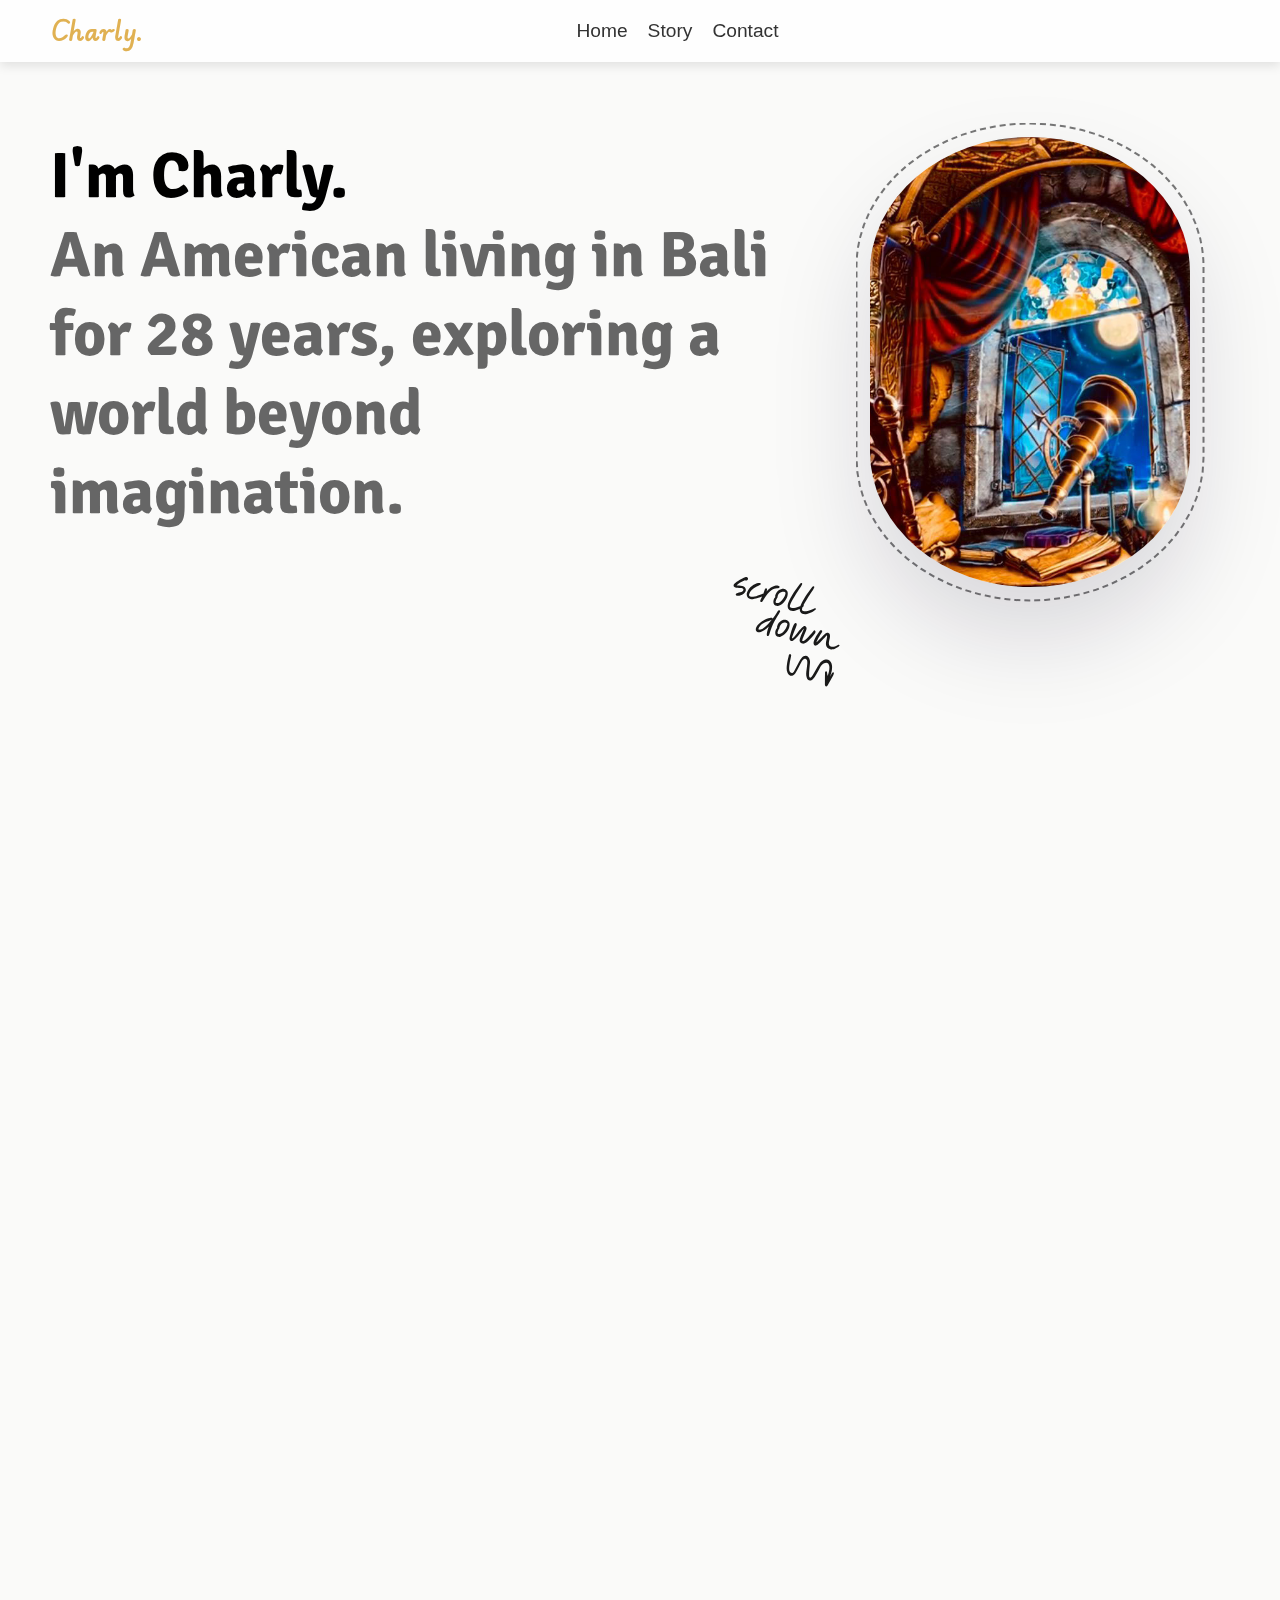
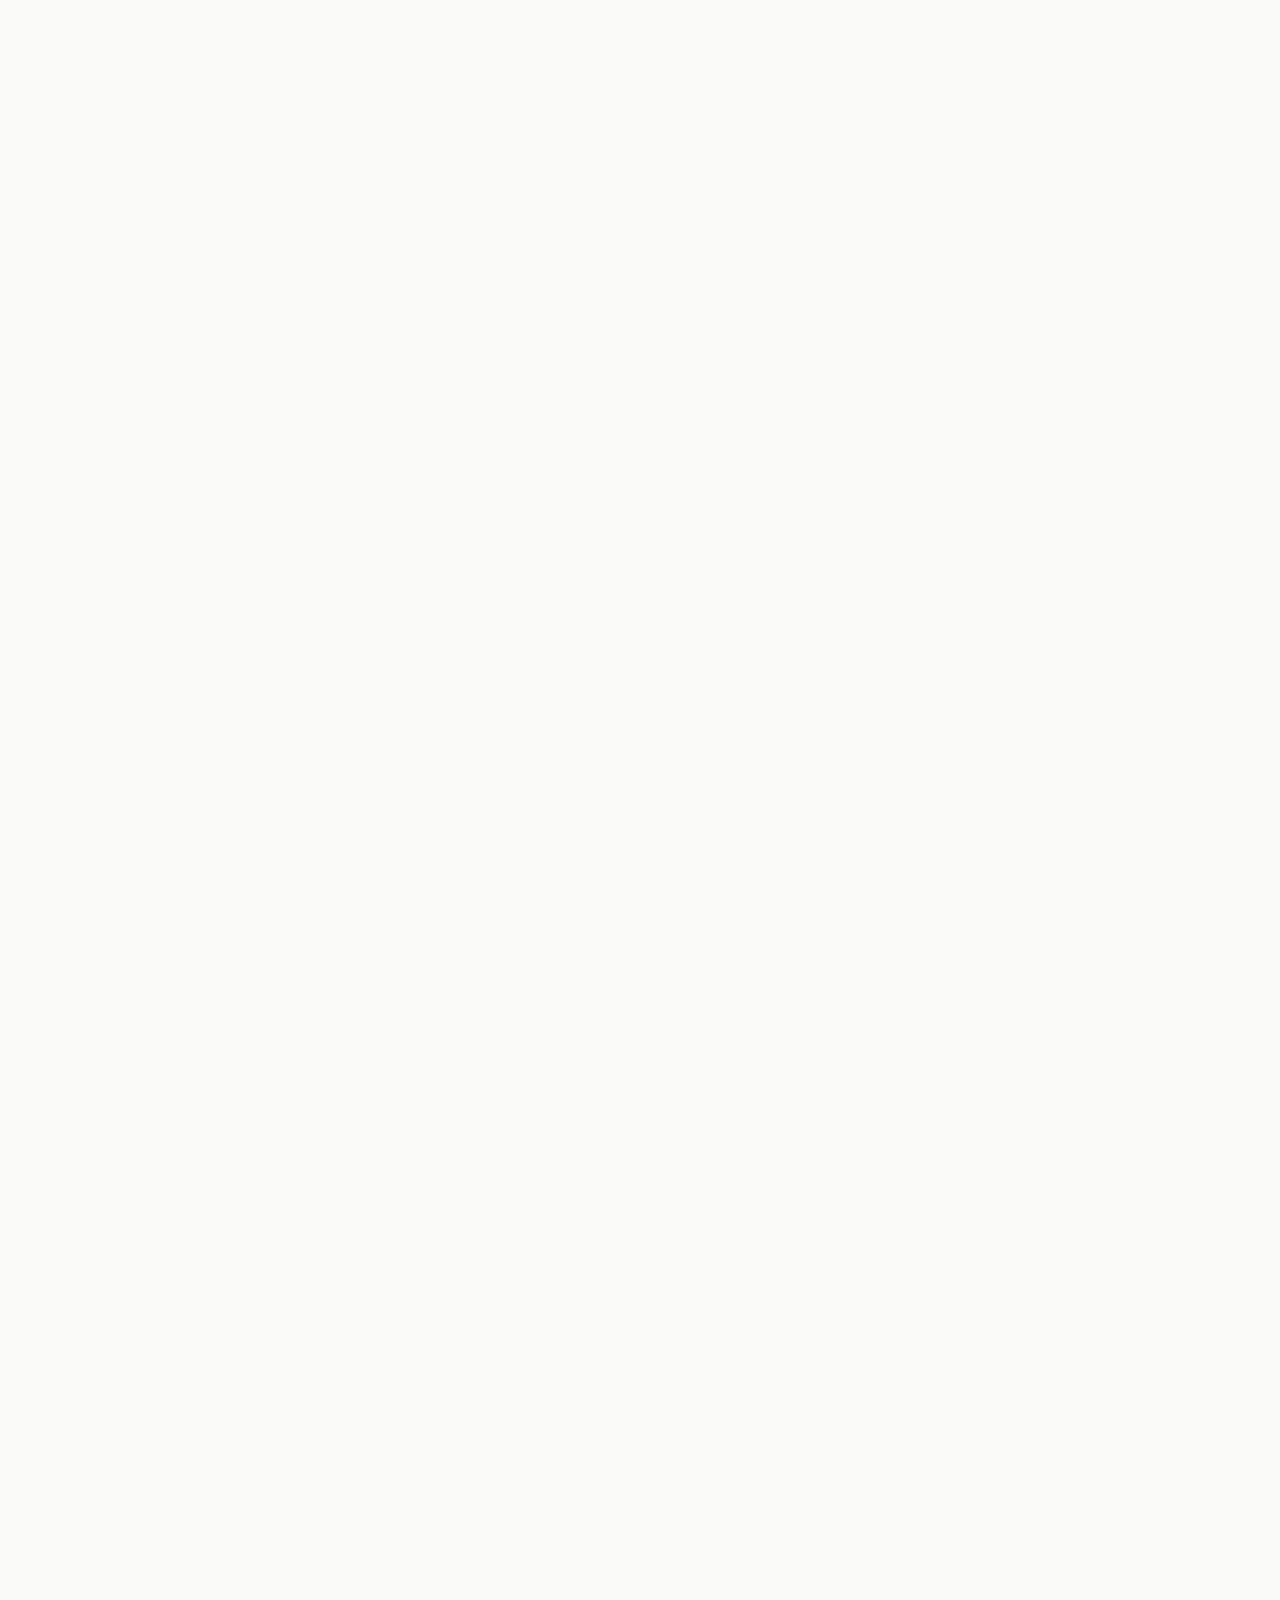
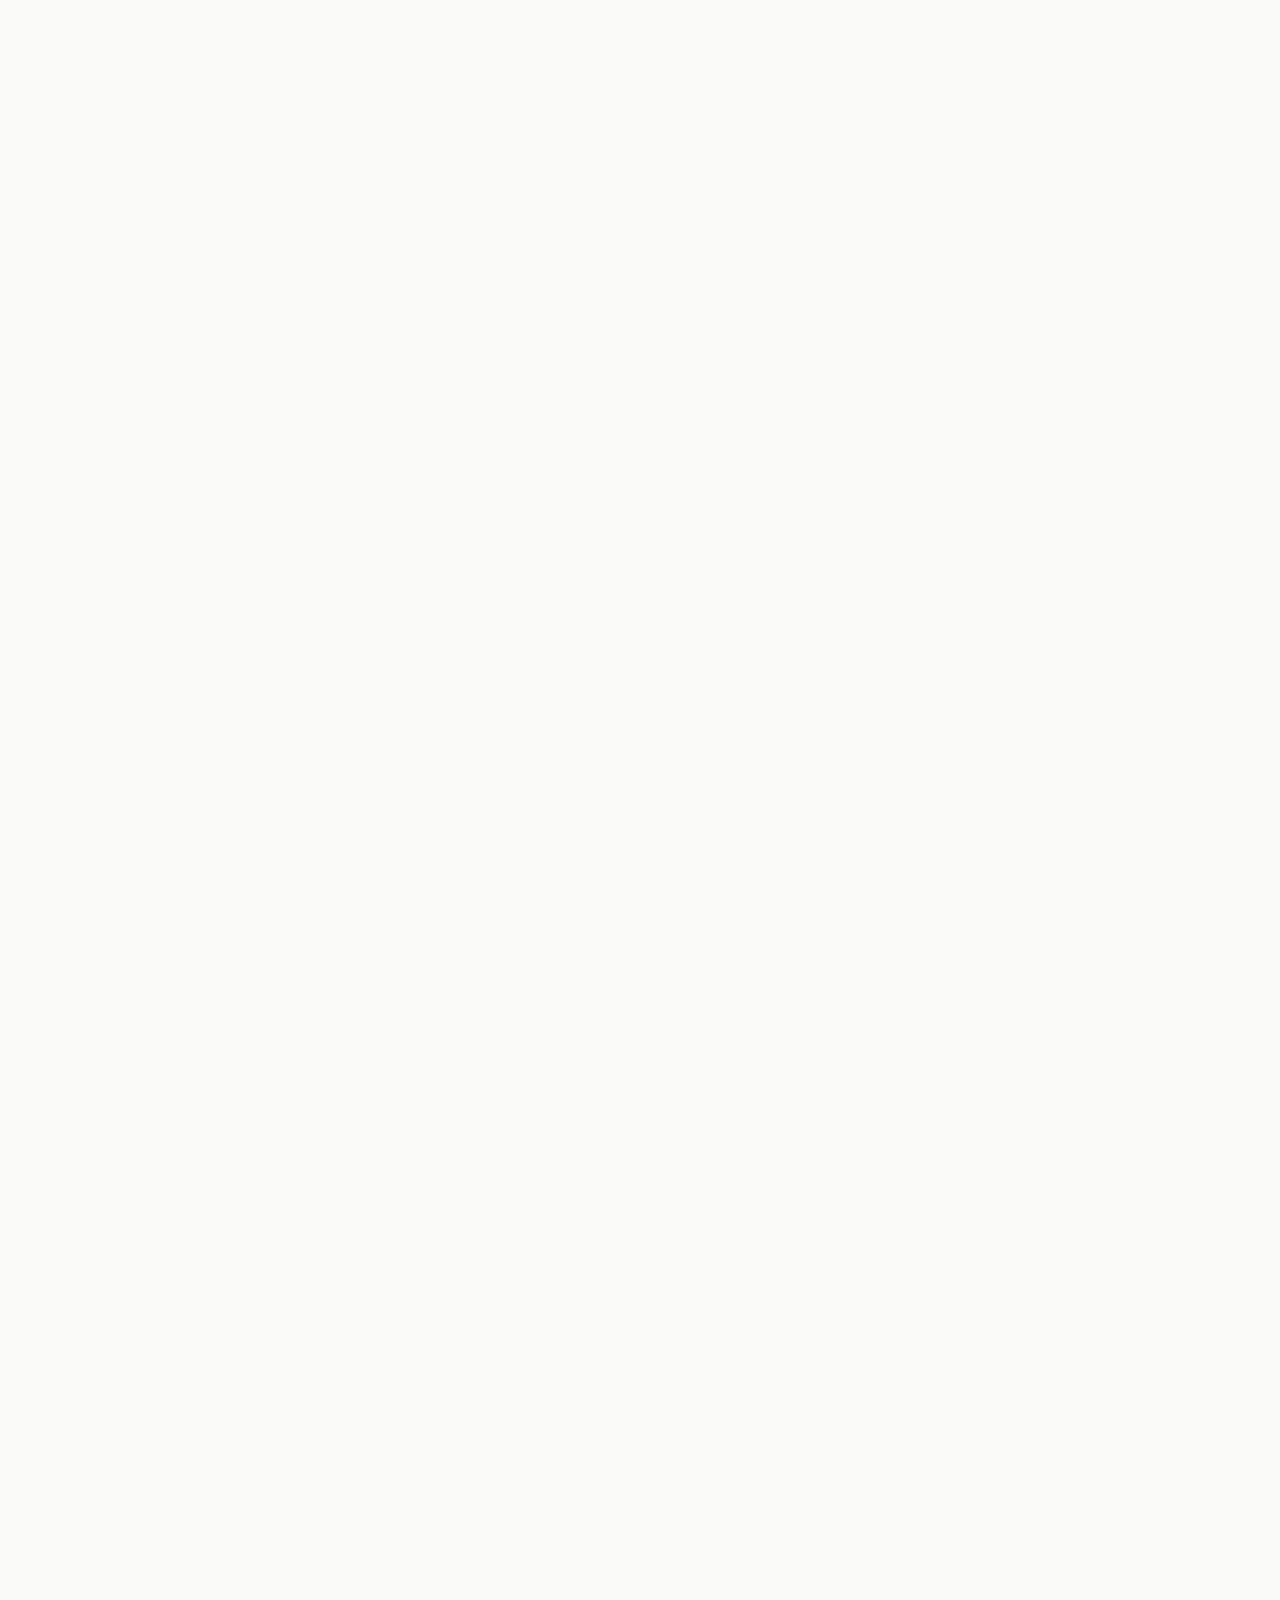
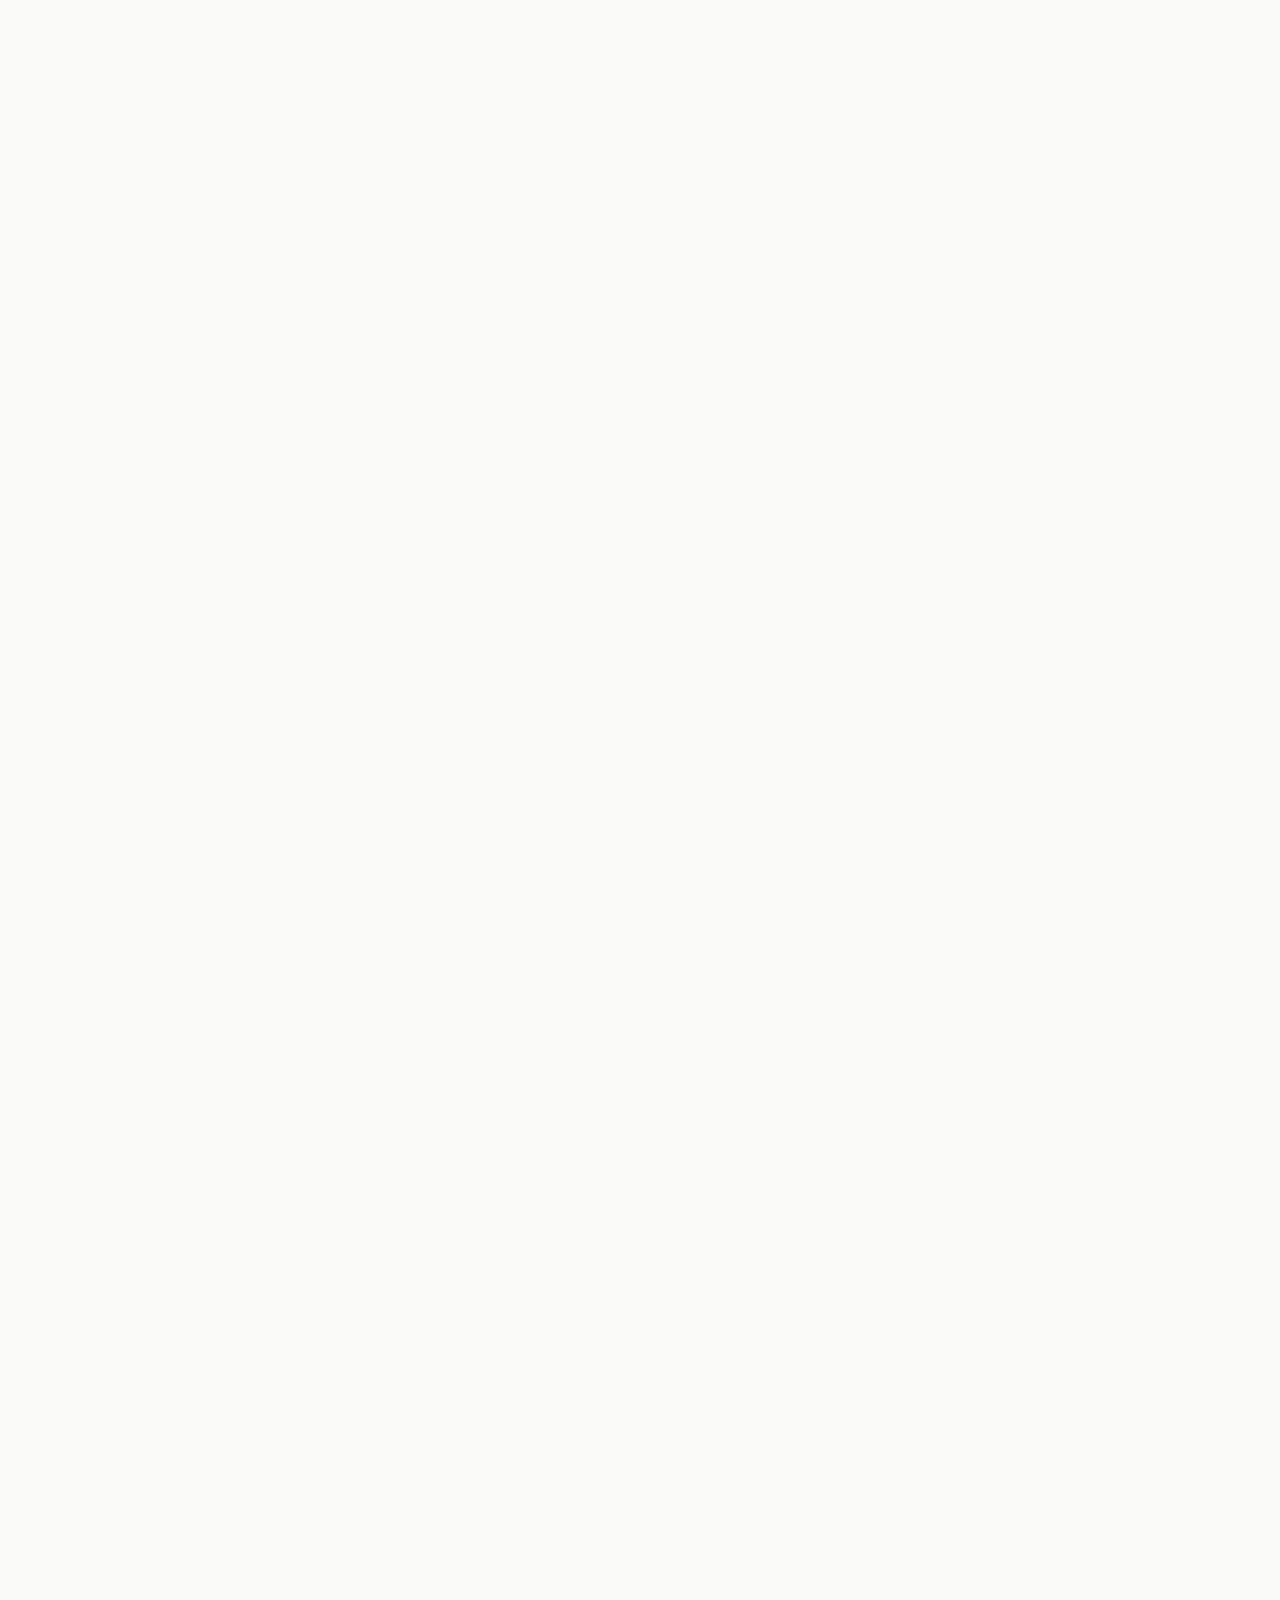
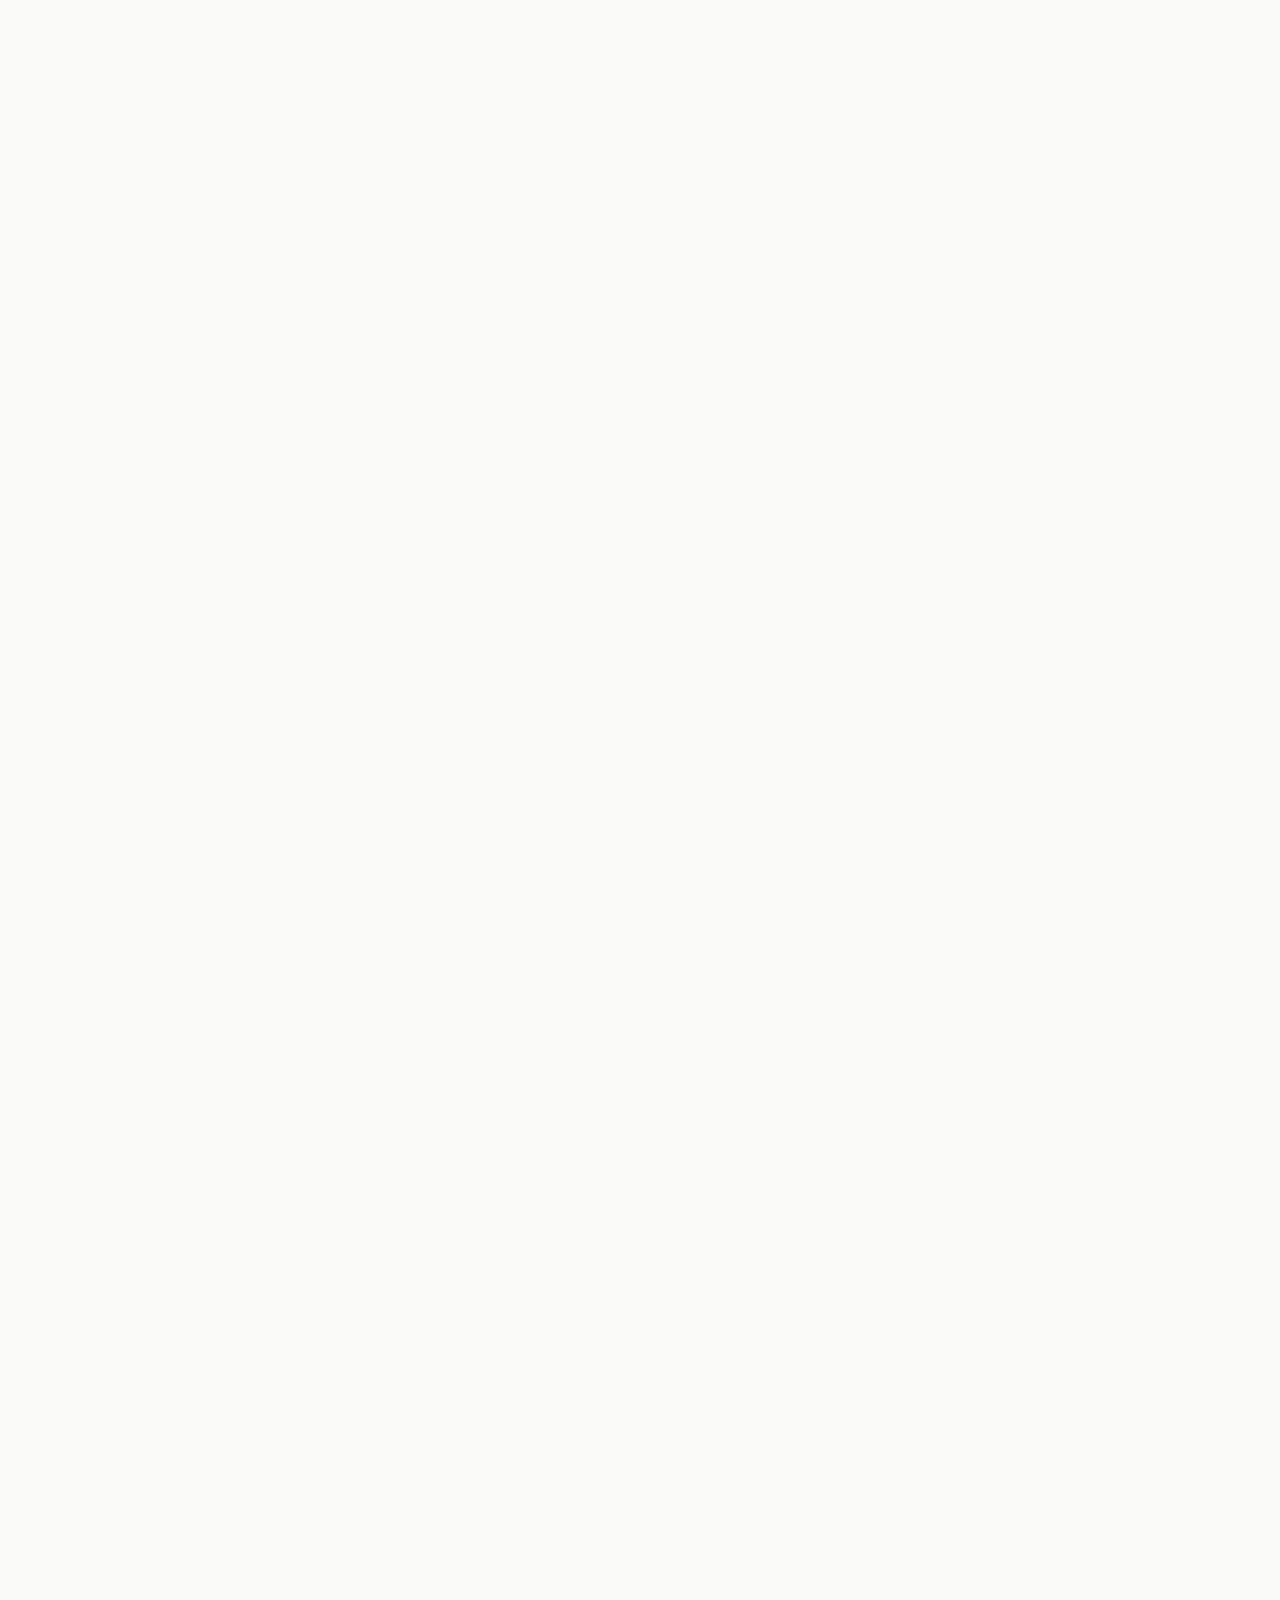
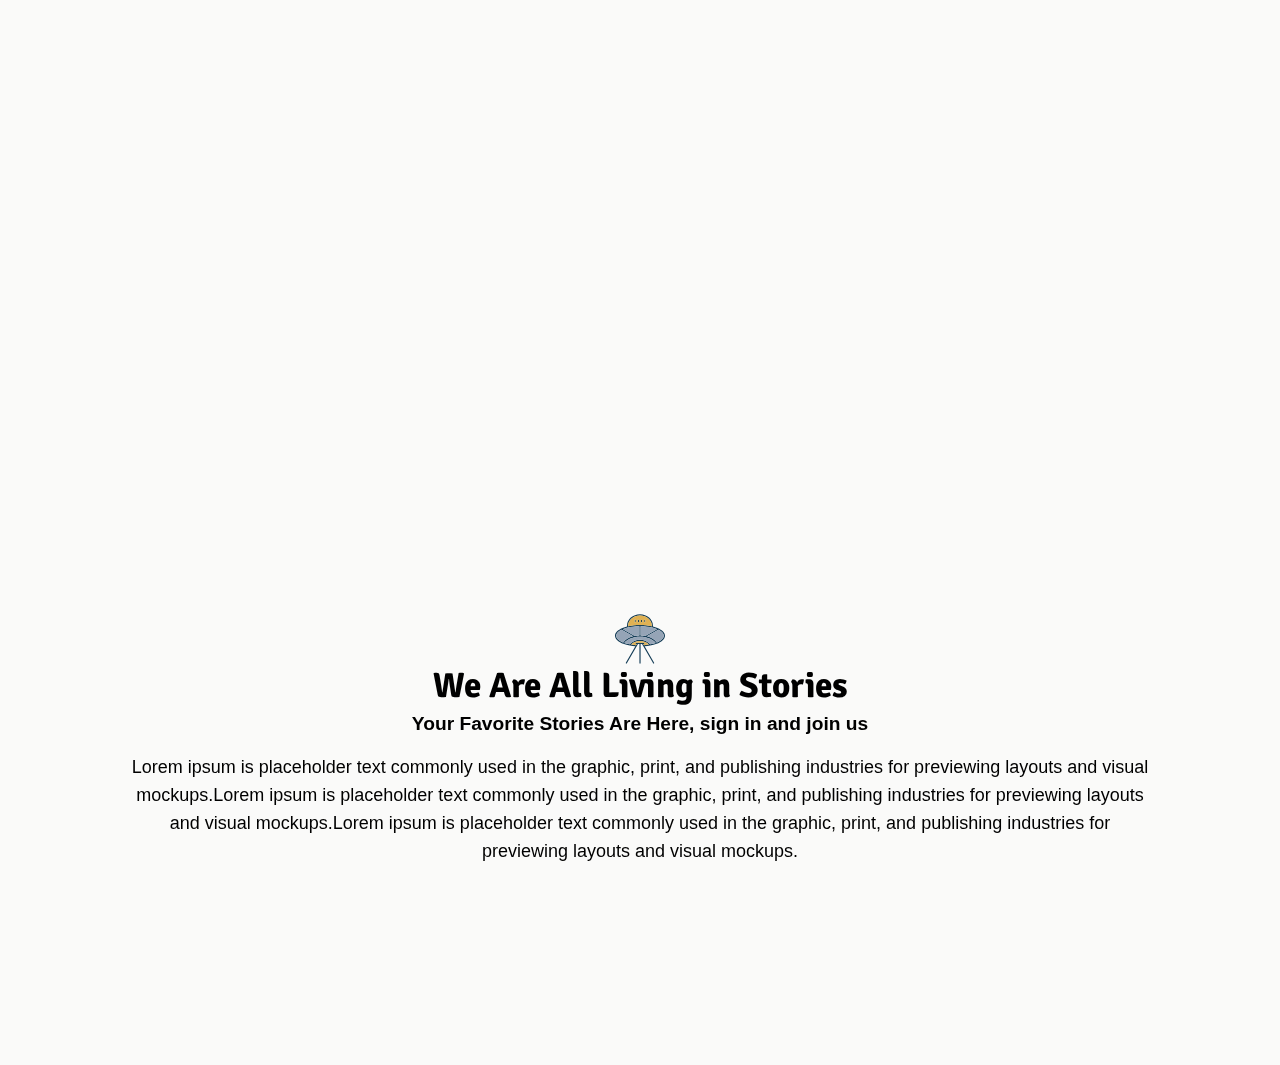
==== commit 31859dc8: "finish cards on mobile" ====
--- a/index.html
+++ b/index.html
@@ -49,7 +49,7 @@
         </div>
       </header>
 
-      <main>
+      <main id="desktop_cards">
         <section class="card" data-aos="fade-up" data-aos-duration="1000">
           <img src="./assets/g7.svg" />
           <p>
@@ -493,6 +493,477 @@
 
         <!-- =============================================================================== -->
       </main>
+      <section>
+        <main id="mobile_cards">
+          <section class="card">
+            <img src="./assets/g7.svg" />
+            <p>
+              May your Will be done on Earth as it is in Heaven. Greetings
+              fellow Earthlings. I Am Charly, an American who has been living
+              full time in Bali Indonesia for the past 28 years in a dimension
+              way beyond imagination. What is happening now on Earth for
+              everyone, which I Am partly responsible for, I went through
+              successfully 28 years ago on my own, and I am feeling now it is
+              the time for me to come out into the world either physically or
+              metaphysically and suggest a way that they can help themselves get
+              through this transition everyone on this planet is in at the
+              moment. The following will take you about 9 minutes to read
+              through but might be worth your while. I am being advised to
+              disengage using these handphones and the social communications
+              platforms that they are all connected up to that operate and are
+              controlled by artificial intelligence which intends to directly
+              operate and control all of humanity in the near future. I will
+              continue using email for the moment at this same address:
+              HeavensOutpost.org@gmail.com But before I depart this WA platform
+              I feel I should invite you to join me on a quantum level platform
+              that manifested itself in physical forms 3 years ago on 2 sacred
+              lands that I Am custodian of in Bali. These 2 physical
+              /metaphysical platforms appear to be the catalyst and steering
+              wheel of what is happening in this world now with me standing all
+              alone at this wheel on the ship of Fortune.If you have any
+              interest in creating a new world that you envision as being Heaven
+              on Earth for yourself and others, then read on, as you are most
+              very welcome to board this Cosmic Ship platforn I’ve been on all
+              alone for awhile so please, if you will, help steer it from
+              wherever you are on this world into the future to the Heaven on
+              Earth vision you want it to go, taking you into the future with
+              it.
+            </p>
+          </section>
+
+          <section class="card">
+            <img src="./assets/g8.svg" />
+            <p>
+              As yes You have chosen to be here at this time in order to
+              contribute your own unique point of view to the cast of conscious
+              beings who are producing “the great spiritual awakening” on planet
+              Earth. Your imagination is a priceless and handy tool for
+              developing and exercising your attention toward creating what you
+              want in this life. In imagination all thoughts are real. And let
+              us call our cast of conscious creators of Heaven on Earth ‘The
+              Quantum Exchange Coalition’. What all of mankind is going through
+              on this planet at the moment is similar to what I went through
+              successfully, on my own, 27 years ago. And now all of Humanity is
+              deeply immersed in this ‘time of critical change’ I went through,
+              and all on Earth are now poised at the threshold of a new
+              understanding of the unlimited power of superlatively divine
+              Cosmic Consciousness All I can say to all those now in this dark
+              threshold corridor where I was, once upon a time, is either make
+              it through to the way beyond imagination ‘other side’, which does
+              exist and awaits you, or you will cease to exist. So just follow
+              your Heart on how to proceed through this tumultuous
+              transformation of human consciousness, the likes of which there is
+              no recorded historical precedent for. As I wrote about over 5
+              years ago in a story that explains what is now happening on Earth
+              and the ‘other side’ that awaits you, I also mentioned that ‘Chris
+              & Charlys’ intend to do all that we can to allow this new system
+              to enter on the back of the old system Effortlessly in such a way
+              as to inspire others to do the same. And What have we, Chris &
+              Charlys, done so far after the story was written, we
+              unintentionally manifested a working portal to this other
+              dimension that, after activated, sent me to Wuhan China 4 years
+              ago at the same time the Carona Virus was being unleashed there
+              into the world.
+            </p>
+          </section>
+
+          <section class="card">
+            <img src="./assets/g9.svg" />
+            <p>
+              In addition to this activated portal to the other dimension, Chris
+              & Charlys also unintentionally manifested what I now refer to as
+              one physical working physical form of Jacob’s Ladder Vision. And
+              what I was also told 2 weeks before my Wuhan adventure, while at a
+              dinner at Nihiwatu resort when the Chris of Chris & Charlys
+              suddenly at the dinner table went into his impromptu shift of
+              consciousness into a clairvoyant seer master for all those sitting
+              near him at the table. A few of those 12 people at the table
+              quickly got up and ran off, already knowing what type of seeing
+              Chris enjoys doing. And that type of seeing usually means rooting
+              around inside each person one at a time finding a dark closet in
+              the basement and then dragging any dirty laundry found hidden in
+              they’re out into the light for all at the table to see. So yes
+              that is exactly what Chris the seer did to every person at the
+              table before his clairvoyant awareness came to me. He looked me
+              over quite well then started Laughing and said Ohhhh he’s from
+              another planet, then he quickly moved his awareness on to the next
+              person then suddenly came back to me and said “Ohhh one more
+              thing, it’s like we are all on a boat and Charly is also on the
+              boat with us sitting quietly way in the back and we should all be
+              very happy that Charly is here on the boat with us because he will
+              rescue all of us.” Then he moved on to the next person. I later
+              discovered The main reason I was sent to Wuhan China 3 separate
+              times before, during and after the release of the Carona virus
+              pandemic was to be more like a facilitator, from another
+              dimension, for something that had been in planning for many many
+              decades and implemented by world leaders. I was also needed as a
+              Cosmic frequency carrier to insert this Cosmic frequency emanating
+              from the sacred island of Bali directly from the Cosmic Order into
+              the physical world at the Ground Zero area of Wuhan China.
+            </p>
+          </section>
+          <section class="card">
+            <img src="./assets/g10.svg" />
+            <p>
+              And although those working under the instructions of an antiquated
+              consciousness that created the old operating system of this
+              planet, did accomplish the start of the worldwide pandemic
+              scenario planned, it fortunately did not go as diabolically severe
+              as they had planned and engineered it for. So in essence those who
+              run the old system of operation on this planet of Earth will
+              succeed in phase 1 of their new world order plan of first
+              destroying the old system that was built centuries ago by the
+              consciousness they still operate under. And for phase 1 that is
+              all fine. The old system is no longer needed and should be
+              destroyed by the consciousness that created it. But what they have
+              planned for phase 2 will be all artificial intelligence and all of
+              humanity will be vaccinated, chipped and hooked up into that
+              matrix system. And that AI system does not contain what
+              Superlatively Divine Cosmic Consciousness runs on. Love frequency,
+              creativity and imagination. Imagination is, indeed, a ticket to
+              ride on the mercurial carnival of Earth. To realize that you are a
+              spiritual being is a key to the corridor of the future you seek.
+              You must be aware that a process of spiritual evolution is
+              occurring now, reality as you knew it is crumbling which is
+              disturbing and upsetting to many. This present-day epoch involves
+              the fall of global civilization and a re-awakening of a brand new
+              form of consciousness. This is unheralded in our history. The time
+              has come for all of humanity to wake up and open the time locks
+              with keys of awakened consciousness and trigger the energy
+              combinations that have been holding memories of ancient events
+              until you can demonstrate that you are ready to receive them. When
+              you infuse yourself with Cosmic light energy and surrender and
+              work with intention in sacred sites, you literally send bolts of
+              great change around the planet.
+            </p>
+          </section>
+          <section class="card">
+            <img src="./assets/g3.svg" />
+            <p>
+              Trust your inner guidance, for it will lead you along the various
+              paths toward self knowledge, revealing the purpose of life and the
+              basic meaning of existence. Your challenge is to comprehend what
+              ‘your’ meaning of the prophesy ‘Thy shall be done on Earth as it
+              is in Heaven’ exactly is, and then imagine yourself as a Jacob’s
+              Ladder vision with your feet on the ground and your head at the
+              top of the universe all at the same time. Can you hold that
+              imagery? You are vast, and you are capable of connecting with the
+              deepest cosmos and grounding it into Earth. Whatever you intend to
+              make as your signature —your mark on this new Heaven on Earth
+              world—it shall be. So, dream big and may you live that dream.
+              There were codes of conduct by which people lived in ancient
+              times. In Delphi, to “Know Thyself” was considered the key to
+              living. Earth is on a course that is taking a radical change in
+              direction. She is experiencing an accelerated thrust in the
+              ongoing evolutionary process. A cycle is coming to completion and
+              a new age or new theme is about to take precedence upon Earth. As
+              Earth is being catapulted in a new direction, many of the
+              occupants may perish because they do not meet the new speed at
+              which Earth will vibrate anew. So now I Invite you to be one of
+              the Founding Members of this new system of Heaven on Earth and be
+              on the Steering Committee which will be called: ‘The Quantum
+              Exchange Continuum.’ Your name will be engraved on the Founding
+              Members Tablet attached to Jacob’s Ladder Vision physical
+              manifestation and the Portal to the Golden Dimension both already
+              here in Bali and fully activated and manifestation in many more
+              locations around the world coming soon. Your Vision of what Heaven
+              on Earth will be like, can remain a secret to the Quantum Exchange
+              Coalition.
+            </p>
+          </section>
+          <section class="card">
+            <img src="./assets/g8.svg" />
+            <p>
+              The only requirement for you to be effective in the steering
+              committee of the Quantum Exchange Coalition is you must agree to
+              become fully connected / United with your higher Self (Awakened,
+              Realized, Enlightened) Once you join the Quantum Exchange
+              Continuum this requirement will happen within you automatically so
+              after joining, sit down, shut up and hang on for the ride of your
+              life. So now all you have to do to join this ‘Quantum Exchange
+              Continuum’ is take a deep breath, then send me a message agreeing
+              to be a member of the steering committee of the Heaven on Earth
+              transition this planet is currently on the path to becoming, if
+              you so ‘Will it to Be.’ And also agree to fully connect / Unite
+              your lower self with your higher self. The true meaning of that
+              requirement can be found in the Bible and in other religions ‘Seek
+              yee first the Kingdom of Heaven and all else Will be added unto
+              Thee.’ There is no monetary charge for you to become a member here
+              but since we are all still operating under the old system using
+              fiat currency then if you feel like it and can afford it then
+              please donate whatever you feel it’s worth in Fiat currency to be
+              a member of The Quantum Exchange Coalition. And according to
+              Quantum Laws, whatever you put into something returns to you
+              multiplied in and through many unimaginable ways. We have a PayPal
+              account: HeavensOutpost.Org@gmail.com And if you feel like joining
+              but do not feel like donating any fiat currency to this project,
+              that is ok also. As once you join with donation or no donation I
+              will personally send you by email the letter I wrote to the author
+              of the book ‘Pay it Forward’ which tells the real story of how the
+              ‘Pay it Forward’ worldwide phenomena began? Thanks for your
+              attention. <br />Love Always Charly
+            </p>
+          </section>
+
+          <section class="card">
+            <div><img src="./assets/g1.svg" /></div>
+            <p>
+              Hi Dear Catherine, And greetings fellow Earthling.When I heard
+              about the Pay it Forward book, film and Foundation 3.5 years ago I
+              decided there was no reason to contact you to satisfy a curiosity
+              that arose within me back in December 1996 when I first discovered
+              Sydda Yoga suddenly was fully promotinga new idea called Pay it
+              forward. The same nameless idea that had entered my field of
+              awareness 3 or 4 months earlier while I was helping someone change
+              his tire on the side of the highway in Southern California. But
+              now that all human civilizations on this planet are going through,
+              what appears to be and what I would call a major transitional
+              phase for all of humanity into something much better. The same
+              transitional phase place I went through on my own in 1997 and
+              managed to make it through miraculously to the other side within 2
+              months. And still having full memory of that journey I feel there
+              will be countless multitudes of humans who can not make it through
+              this transitional phase / dark tunnel, and the Cosmic rule is
+              simple, either make it through to the other side or cease to
+              exist. So I am now being instructed to come out from hiding and
+              tell the story that happened to me after helping that stranded man
+              in Sept of 96 on the side of the road in California change his
+              tire. And by sharing my story perhaps it will inspire others to do
+              the same as I did and make it through to Heaven on Earth. And that
+              is why I feel I should contact you now just to make sure a part of
+              my story does not interfere with your answer of how your ‘Pay
+              itForward’ idea started.And of course your ‘first part’ answer to
+              that question is very beautiful, full, explicit and complete of
+              your car on fire problem in 1978.
+            </p>
+          </section>
+
+          <section class="card">
+            <img src="./assets/g2.svg" />
+            <p>
+              But the 2nd part of your answer that you told of after your car
+              fire problem had been fixed but the 2 people who stopped to help
+              you had disappeared, Sosince then you have been on the lookout for
+              others broke down on the side of the road, which to me,compared to
+              that wonderful first part of the story, this 2nd part feels so
+              very empty and incomplete. If that second part of your story had a
+              mention of when you actually did stop to help a person in need and
+              told what you helped that person with, what you were thinking
+              during that helping and then most important, how you told them and
+              instructed them how to Pay it Forward and even more important,
+              their amazing reaction to that strange instruction, then I would
+              not need to send you this message. Ok Catherine so here is how
+              that tire changing event that happened to me in Sept of 1996, that
+              actually did change my life and the world I live in, will be
+              written. And What you are about to read “Is the Truth, the whole
+              Truth and nothing but the Truth so help me God. One morning at the
+              end of the summer of 1996, I was driving on the 405 Highway to
+              Santa Barbara from San Diego where I just had a business meeting
+              the night before with a friend from Saudi Arabia. I was trying to
+              raise $50,000 funding money for another new product project I was
+              working on in China. That meeting did not turn out too well and I
+              still desperately needed $50,000 to send to the factory in China
+              to begin the new project. So while driving back to Santa Barbara I
+              started praying and asking God for help in finding the money I
+              needed to send to China to save my business which was in danger of
+              collapse without this new project starting soon. So while praying
+              and driving the car I noticed up ahead there was a car parked on
+              the side of the highway and a man standing beside the car waving
+              at me while I approached his location.
+            </p>
+          </section>
+
+          <section class="card">
+            <img src="./assets/g3.svg" />
+            <p>
+              I assumed his car must have broken down, needed help and he did
+              not have a cell phone to call for help.So I pulled up behind his
+              car which looked like an antique Mercedes Benz in such
+              superlatively pristine condition and then the very well dressed
+              older man with white hair standing beside the car, looked at me
+              and started walking toward my car. Wow! I thought. This must be
+              the answer to my prayer and I felt for sure this man is going to
+              tell me he has $50,000 in the trunk of his car for me.When he got
+              to my carhe thanked me for stopping and, pointing to his car, says
+              “I have a flat tire.” My high expectation just crashed and burned
+              at that moment. I took a deep breath and replied, Ok well if you
+              have a spare tire, I can help you with that.He said yes, so I got
+              out of my car and walked with him back to his car.The closer we
+              got to his antique Mercedes the more beautiful it looked. It was
+              in brand new condition! He then opened his trunk and inside this
+              spotless trunk was only a set of golf clubs. He moved the golf bag
+              of clubs aside and opened a compartment below revealing the spare
+              tire in brand new condition.I pulled out the spare tire, lug
+              wrench and jack and started changing the tire which I was very
+              good at after much experience on my own cars. And during this tire
+              changing the voice in my mind was telling me, “Ohhh how this is
+              going to change your life...”. “Huh?” I thoughtfully replied, I
+              can not ask this man for $50,000, (in todays time that would be
+              around $200,000). I thought more about asking the man for the
+              money while the voice in my mind kept on harping over and over
+              again the “Ohhhhhow this is going to change your life”. Then I
+              just had to inform this voice in my mind, “There is no way I will
+              ask this man for $50,000 or even a small amount of money. I will
+              do it for no charge and will feel happier that way.
+            </p>
+          </section>
+          <section class="card">
+            <img src="./assets/g1.svg" />
+            <p>
+              I will consider thisjust a simple act of selfless service called
+              Seva that I’ve learned and practiced while being a part of Syda
+              Yoga the past ten years. Then I envisioned this thought forward a
+              bit. I saw myself finishing changing the tire, placing the flat
+              tire and other tools back neatly in his spotless trunk and then
+              telling him happy to help, and you owe me nothing. I then saw him
+              become slightly upset and saying Oh come on! I have to give you
+              something for stopping to help me. Then I saw myself explaining
+              that what I just helped you with is considered selfless service /
+              Seva, which he did not understand also. Hmmmmm I thought. How else
+              can I best conclude this Seva event.After some pondering while
+              attaching his new tire to his car. A better way popped into my
+              head while screwing in the lug nuts of the tire. I will tell him,
+              You owe me nothing for helping you with yourcurrent problem of a
+              flat tire. And if you feel you need to give me something for this
+              help,then a better way of giving, will present itself in the
+              future when you will run across someone else that needs help with
+              something that they are not able to do but you are. So you just
+              help that person and preferably a total stranger, not a friend or
+              family member. And then once you’ve completed that ‘helping’ you
+              tell that person the same thing I am telling you now and make sure
+              you tell that person to help someone else that needs help in the
+              future.And if this act of helping givesyou a beautiful feeling
+              then do it again and again.When I then envisioned him doing the
+              same thing I am doing to him now, this system of helping others
+              mushroomed beautifully all over the world and the feeling in my
+              heart of how successful this would become was astounding beyond
+              imagination. But of course there can be no name or ownership of
+              this system of helping others and no monetary profits to be made
+              from this.
+            </p>
+          </section>
+          <section class="card">
+            <img src="./assets/g4.svg" />
+            <p>
+              So even though I’d just came up with another amazing invention, it
+              does not solve my 50,000 problem.Anyway I could feel the way this
+              tire changing service at no charge will conclude looks.So I
+              finished changing his tire, put the flat tire and tools back
+              neatly in trunk, closed it, then looked at him standing there
+              smiling. I told him ok you’re all good to go. He walked closer to
+              me putting his hand in his pocket pulling out a wad of cash asking
+              how much do I owe you. I just laughed waving my hand and said oh
+              no, I did not stop to help you with this looking forpayment from
+              you. I’m happy I could help you and smiled back at him,thinking I
+              should tell him to help someone else in the future but suddenly
+              realized it might sound more like a demand so I kept quiet about
+              that part hoping it was now completed.But then exactly as I had
+              envisioned moments before, he looked a little upset and said oh
+              come on, I feel I have to reward you for helping me like this.Then
+              I knew I had to tell him the second part, no way around it.Ok, I
+              said, how about like this; Instead of rewarding me for helping you
+              with something you could not do by yourself then in the future I’m
+              sure you will come across someone who needs help with something
+              that they can not do by themself but you can. Then just help that
+              person the best you can and preferably not a friend or family
+              member, a complete stranger.Then after you’ve completed helping
+              them, you tell them what I am telling you now. Just help a
+              stranger in the future. And if it felt good to do that then do it
+              again and again as you wish.He then looked a bit confused so I
+              explained it again, adding that everybody has a unique talent that
+              can benefit others so go out into the world and share your talent
+              with others and tell those others to share their talents with
+              others.Then he suddenly got it and looked so surprised holding the
+              sides of hishead,saying,Oh Wow!this is the Greatest thing I’ve
+              ever been told to do!
+            </p>
+          </section>
+
+          <section class="card">
+            <img src="./assets/g5.svg" />
+            <p>
+              Then walked away looking down at the ground still deep in thought
+              then looked up and started dancing and hopping around the car so
+              enthused at what I just imposed on him to do inthe future. I
+              needed to get back on the road and back to Santa Barbara so I
+              walked back to my car and just before getting in the man yells at
+              me Hey!! Thank you so much for helping me and giving me my new
+              assignment.There needs to be more people inthe world like you!!!I
+              waved goodbye, got back in my car, watched him drive off, then I
+              could feel I really inspired him to follow through of what I told
+              him to do but of course I’m sitting here with the same money
+              problem I had before I stopped. But soon after that, just as the
+              voice in my head kept saying, my life did change in a big and
+              unimaginable way.I just happened to be in NY 1996 a bit before
+              Christmas for 2 days preparing to fly out to Hong Kong to begin
+              the new China project I’d been working on the past few months and
+              finally found funding here in NY so I decided to go up to the
+              Fallsburg Syddah Ashram in New York State the day before flying
+              off to Hong Kong. And when I arrived at the Syddah Ashram that
+              morning I found all the devotees so busy preparing for some sort
+              of big celebration. Hanging up many colorful balloons and so much
+              more decorations making the Ashram look so spectacular.So I asked
+              one of the senior staff there, what is going on? Christmas party
+              celebration preparations? She looked surprised and said “Oh noooo,
+              this is all for an amazing new project Sydda Yoga will become
+              fully involved with. It’s when for example, if you help someone
+              who needs help with something very important, instead of asking
+              that person to pay you back, you ask them to help 2 people they
+              find in the future who needs help with something and it’s called
+              Pay it Forward.”When I heard that, I thought Oh Wow! That is
+              almost exactly the same instructions I was instructed to tell
+              someone 3 months ago, after much argument with my higher self,
+            </p>
+          </section>
+
+          <section class="card">
+            <img src="./assets/g6.svg" />
+            <p>
+              to tell to an older and probably a very wealthy man when I stopped
+              on the side of the big highway, not too far north of San Diego on
+              my way back to Santa Barbara.So my brain kicked in and I
+              startedthinking is it possible that the elderly man, who I helped
+              in California 3 or 4 months ago who seemed very excited after I
+              fixed his flat tire problem and told him what he needed to do
+              next, actually followed through with my instructions?Nooo
+              impossible, I concluded, as now it has a name ‘Pay it Forward’ and
+              there is now a requirement to help in the future 2 people. So I
+              then asked the woman, when and how this Pay it Forward project
+              started in Syddah Yoga? And she said “Oh just recently a couple
+              living in California told this idea to the Santa Monica Sydda
+              meditation center and when Gurumayi, the Guru heard about it, she
+              says it touched her heart so much she decided to promote it in a
+              big way in the Syddah Yoga centers all over the world. Oh Wow!
+              this is sounding so much like that elderly man I helped really did
+              go out and spread this idea in California that quickly found its
+              way to the Sydda Yoga center in Santa Monica which is great but if
+              the Guru knew the idea that so much touched her heart actually
+              originated from me then Maybe she might feel like rewarding me
+              with what I and all others in Sydda Yoga are searching for,
+              instant Enlightenment. So I decided right then and there, when I
+              return from Hong Kong in a few weeks I will fly back to LA and
+              visit the Santa Monica Sydda center and try and trace back this
+              Pay it Forward project and see if it really did somehow come from
+              that elderly man I helped.So I left the next day to Hong Kong and
+              then once there, that is when ‘it’ happened,the prophesy I kept
+              receiving in my head, over and over again during my argument with
+              my higher self while changing that elderly man’s tire 3 or 4
+              months before, that this tire change would change my life forever
+              in a great way. The ultimate transition happened and I never
+              really went back home to America ever again.
+            </p>
+          </section>
+
+          <!-- =============================================================================== -->
+        </main>
+        <div class="cards_scroll">
+          <button onclick="prevCard()"><span>➪</span> back</button>
+          <p>
+            <span id="current_num">1</span> / <span id="total_num">10</span>
+          </p>
+          <button onclick="nextCard()">next <span>➪</span></button>
+        </div>
+      </section>
       <section class="bottom">
         <img src="./assets/g9.svg" />
         <h2>We Are All Living in Stories</h2>
@@ -511,7 +982,7 @@
         <!-- <button>what's the point of storytelling?</button> -->
       </section>
 
-      <section id="story_con" class="active">
+      <section id="story_con">
         <section class="story">
           <h1>story will be here</h1>
 
--- a/page.css
+++ b/page.css
@@ -369,16 +369,127 @@
   }
   main .card {
     width: calc(100% - 50px);
+    min-width: calc(100% - 50px);
     gap: 25px;
   }
+}
+#mobile_cards {
+  display: none;
+}
+.cards_scroll {
+  display: none;
 }
 @media screen and (max-width: 700px) {
   main .card {
     flex-direction: column;
     align-items: center;
+    width: calc(100%);
+    min-width: calc(100%);
+    z-index: 1;
   }
   main .card:nth-child(even) {
     flex-direction: column;
+  }
+  #desktop_cards {
+    display: none;
+  }
+
+  #mobile_cards {
+    display: flex;
+    align-items: flex-start;
+    overflow-x: auto;
+    overflow-y: hidden;
+    scroll-behavior: smooth;
+    gap: 25px;
+    margin: 25px;
+  }
+  /* width */
+  #mobile_cards::-webkit-scrollbar {
+    opacity: 0;
+  }
+
+  /* Track */
+  #mobile_cards::-webkit-scrollbar-track {
+    opacity: 0;
+  }
+
+  /* Handle */
+  #mobile_cards::-webkit-scrollbar-thumb {
+    opacity: 0;
+  }
+
+  /* Handle on hover */
+  #mobile_cards::-webkit-scrollbar-thumb:hover {
+    opacity: 0;
+  }
+  .activeCard {
+    animation: ac 2s;
+  }
+  @keyframes ac {
+    100% {
+      transform: rotateY(360deg);
+    }
+  }
+
+  .cards_scroll {
+    position: sticky;
+    bottom: 0;
+    z-index: 9;
+    padding: 10px;
+    display: flex;
+    justify-content: center;
+    align-items: center;
+    gap: 25px;
+    overflow: hidden;
+  }
+  .cards_scroll p {
+    font-weight: bold;
+    font-size: 1.5rem;
+    font-family: "Signika", sans-serif;
+    font-optical-sizing: auto;
+    font-weight: 700;
+    font-style: normal;
+    font-variation-settings: "GRAD" 0;
+  }
+  .cards_scroll button {
+    border: 0;
+    background-color: rgba(211, 211, 211, 0.7);
+    border-radius: 50px;
+    font-size: 1rem;
+    font-weight: bold;
+    display: flex;
+    align-items: center;
+    gap: 5px;
+    text-transform: capitalize;
+  }
+  .cards_scroll button:nth-child(1) {
+    padding-right: 10px;
+  }
+  .cards_scroll button:nth-child(3) {
+    padding-left: 10px;
+  }
+  .cards_scroll button:nth-child(1) span {
+    display: inline-block;
+    transform: rotate(180deg);
+  }
+  .cards_scroll button span {
+    font-size: 1.5em;
+    background-color: #e0b152;
+    border-radius: 50%;
+    padding: 5px 10px;
+  }
+  .cards_scroll::after {
+    content: "";
+    width: 100%;
+    height: 100%;
+    position: absolute;
+    bottom: 0;
+    left: 0;
+    z-index: -1;
+    background: rgba(255, 255, 255, 0.8);
+    box-shadow: 0 4px 10px rgba(0, 0, 0, 0.1);
+    backdrop-filter: blur(7.6px);
+    -webkit-backdrop-filter: blur(7.6px);
   }
 }
 @media screen and (max-width: 600px) {
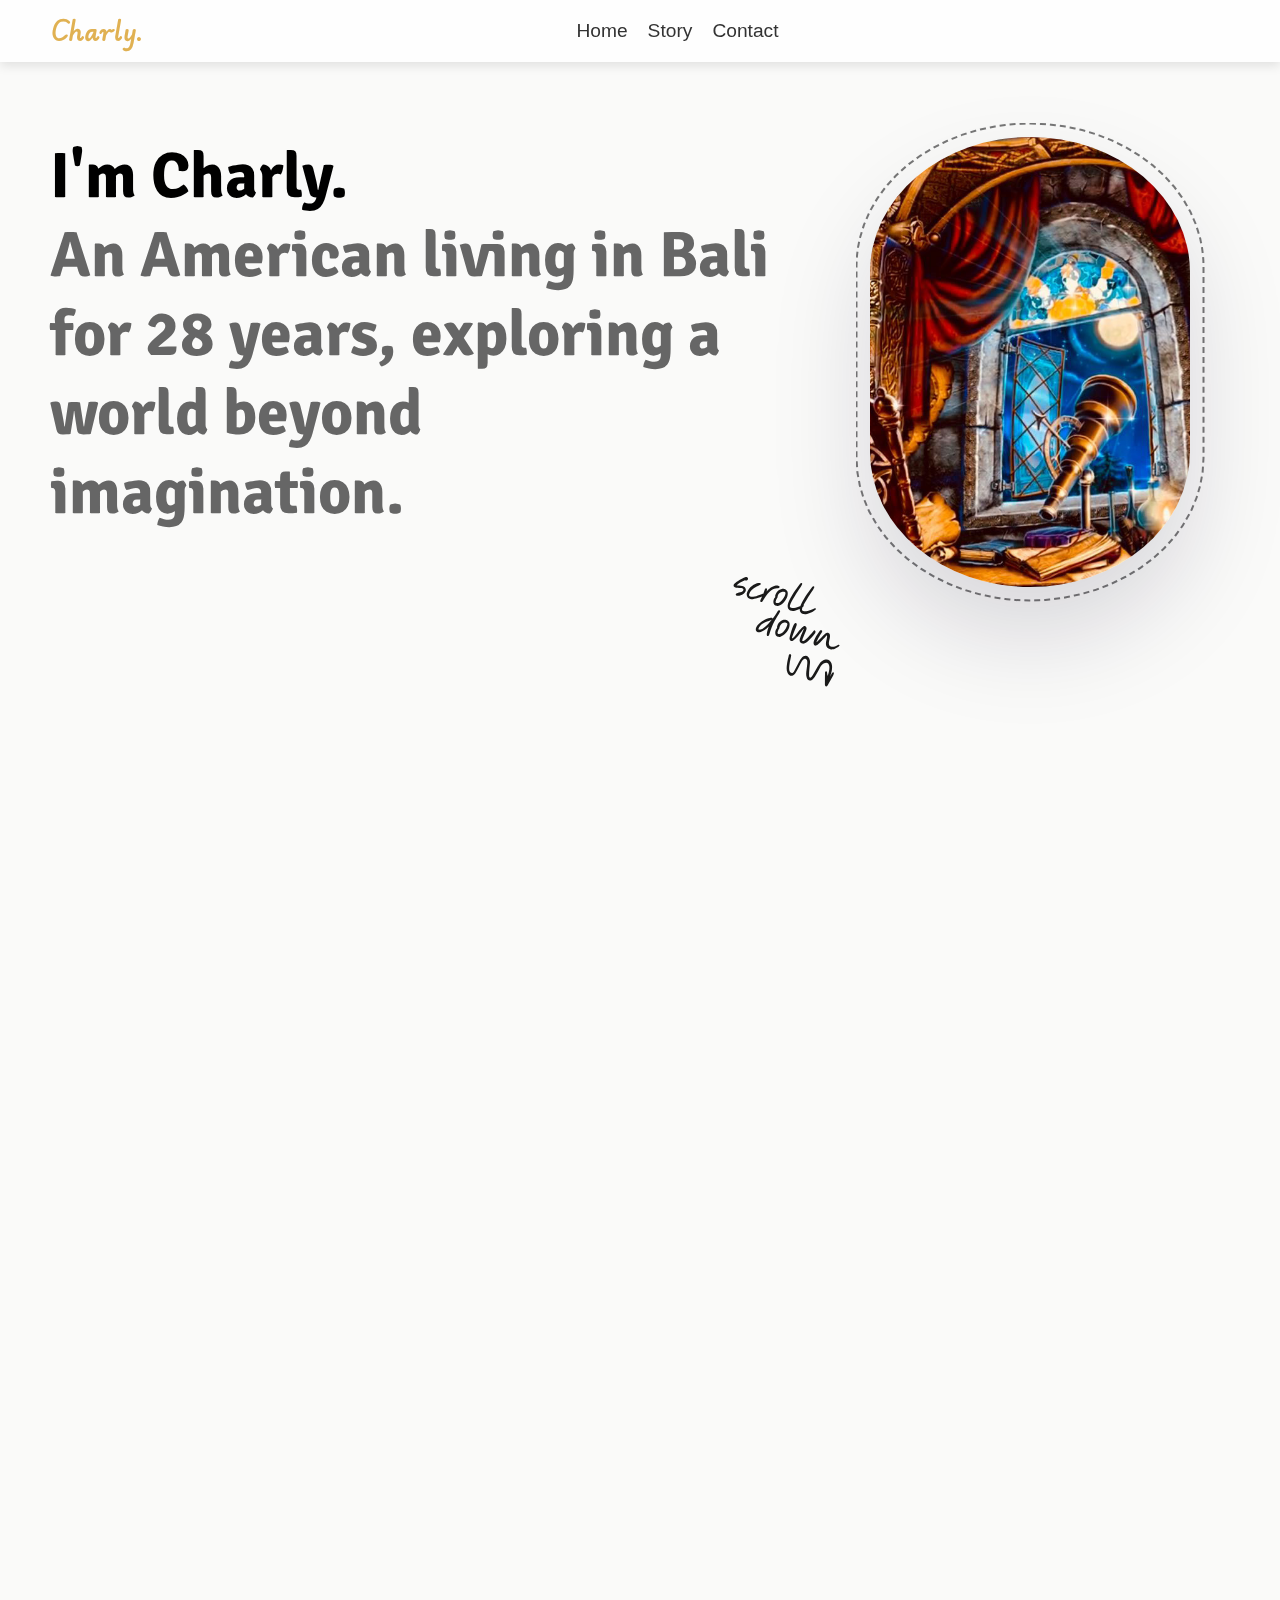
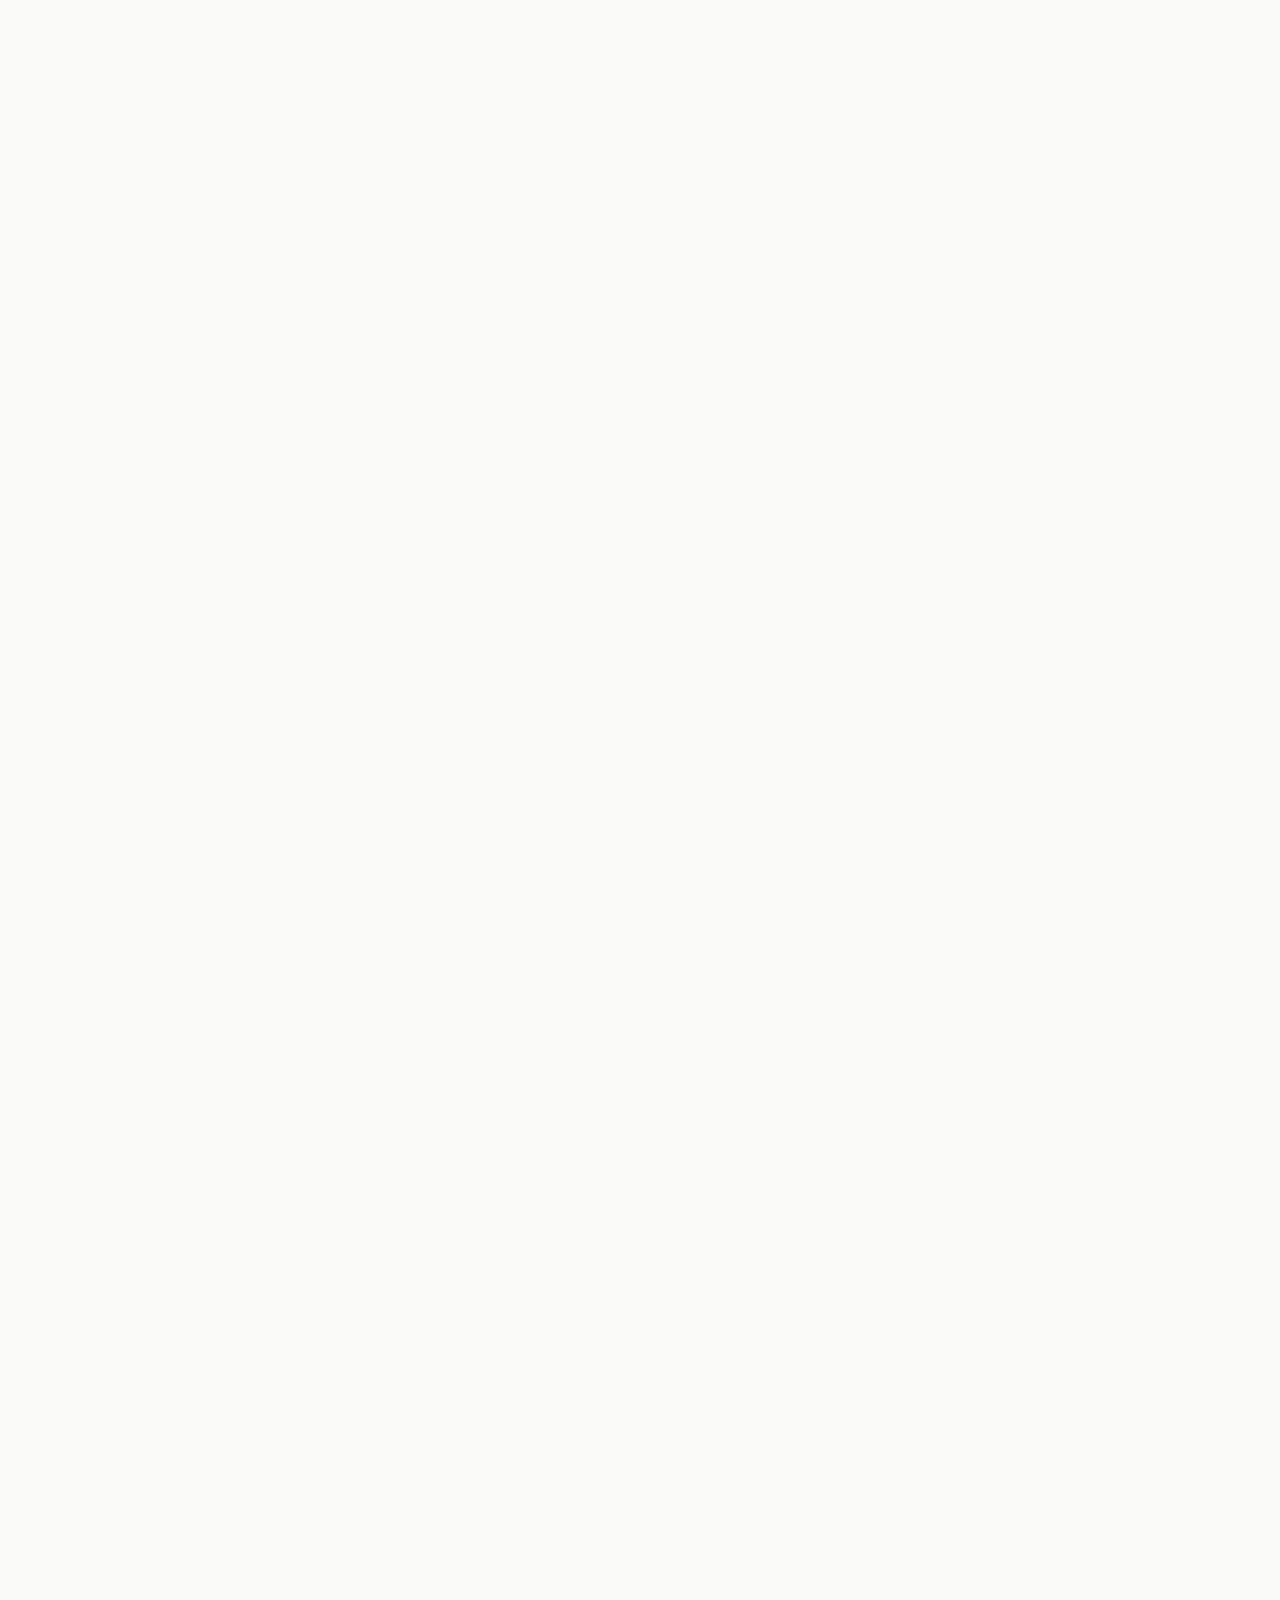
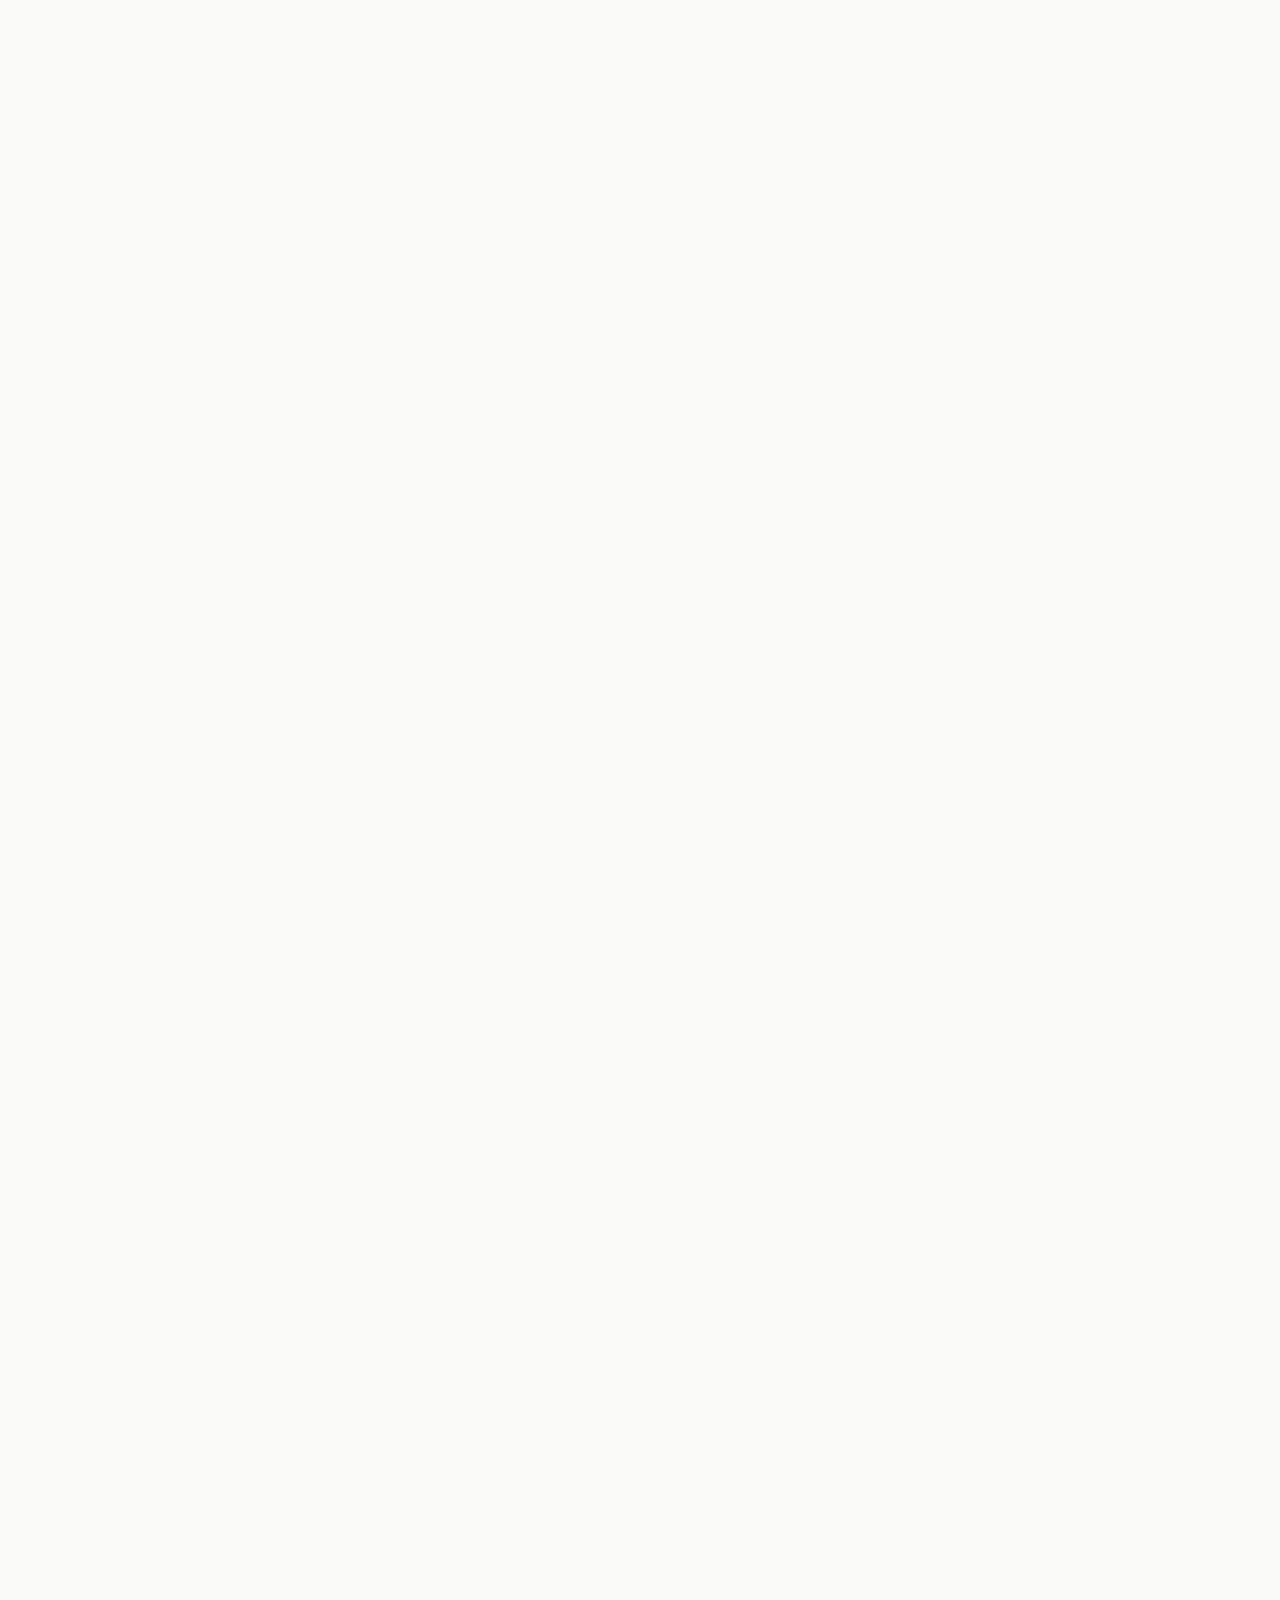
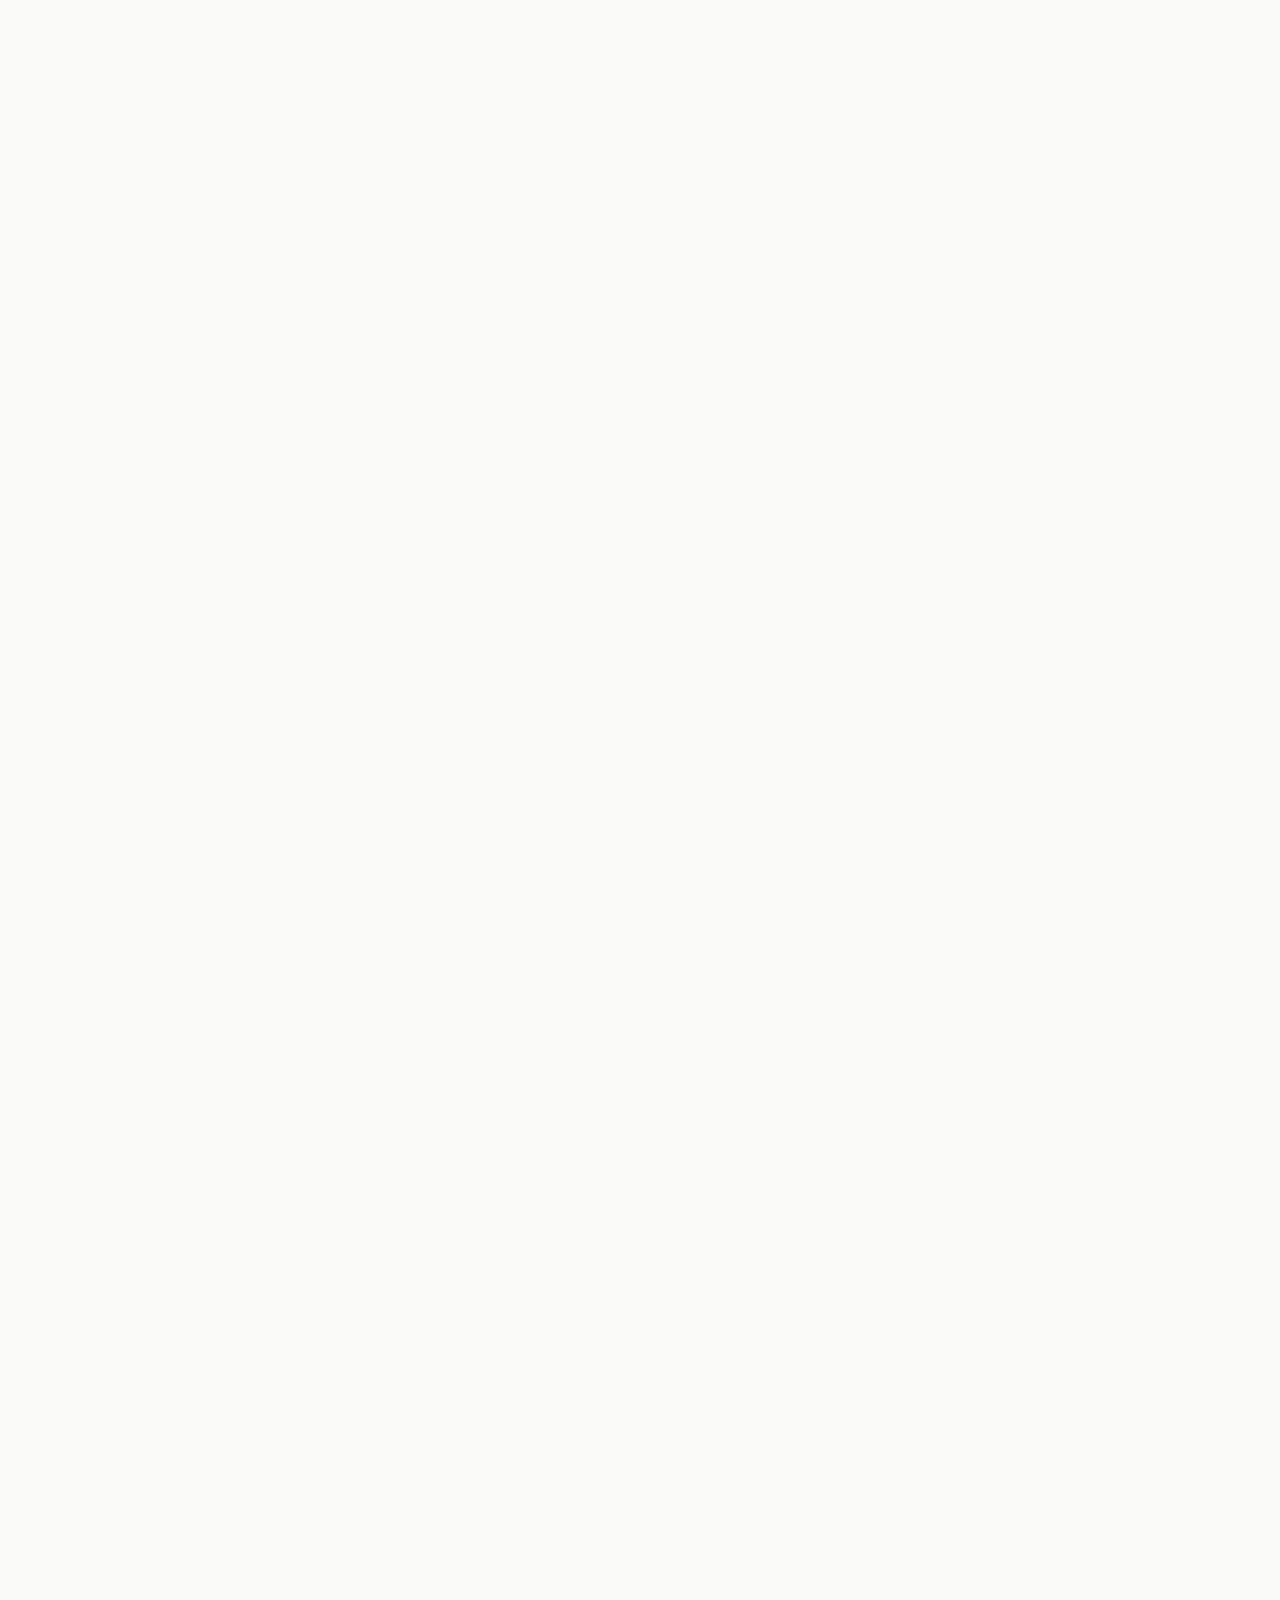
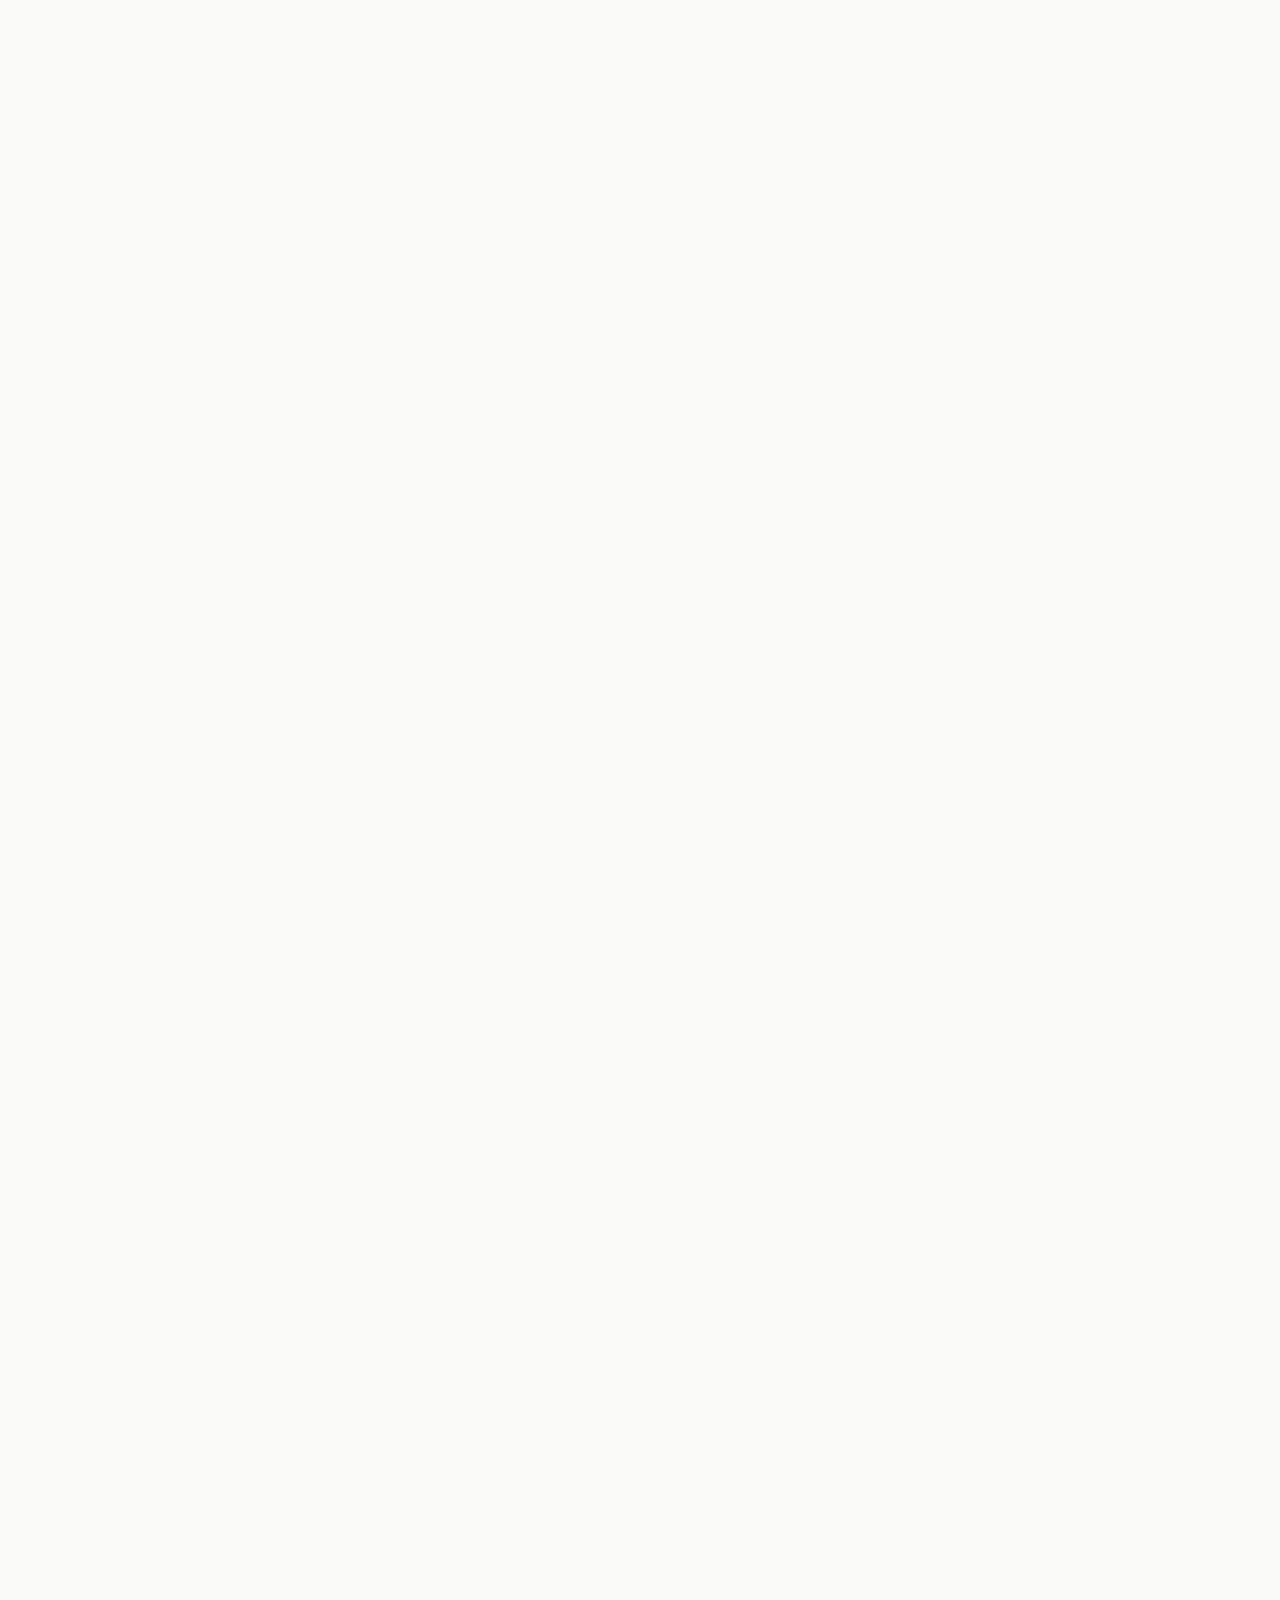
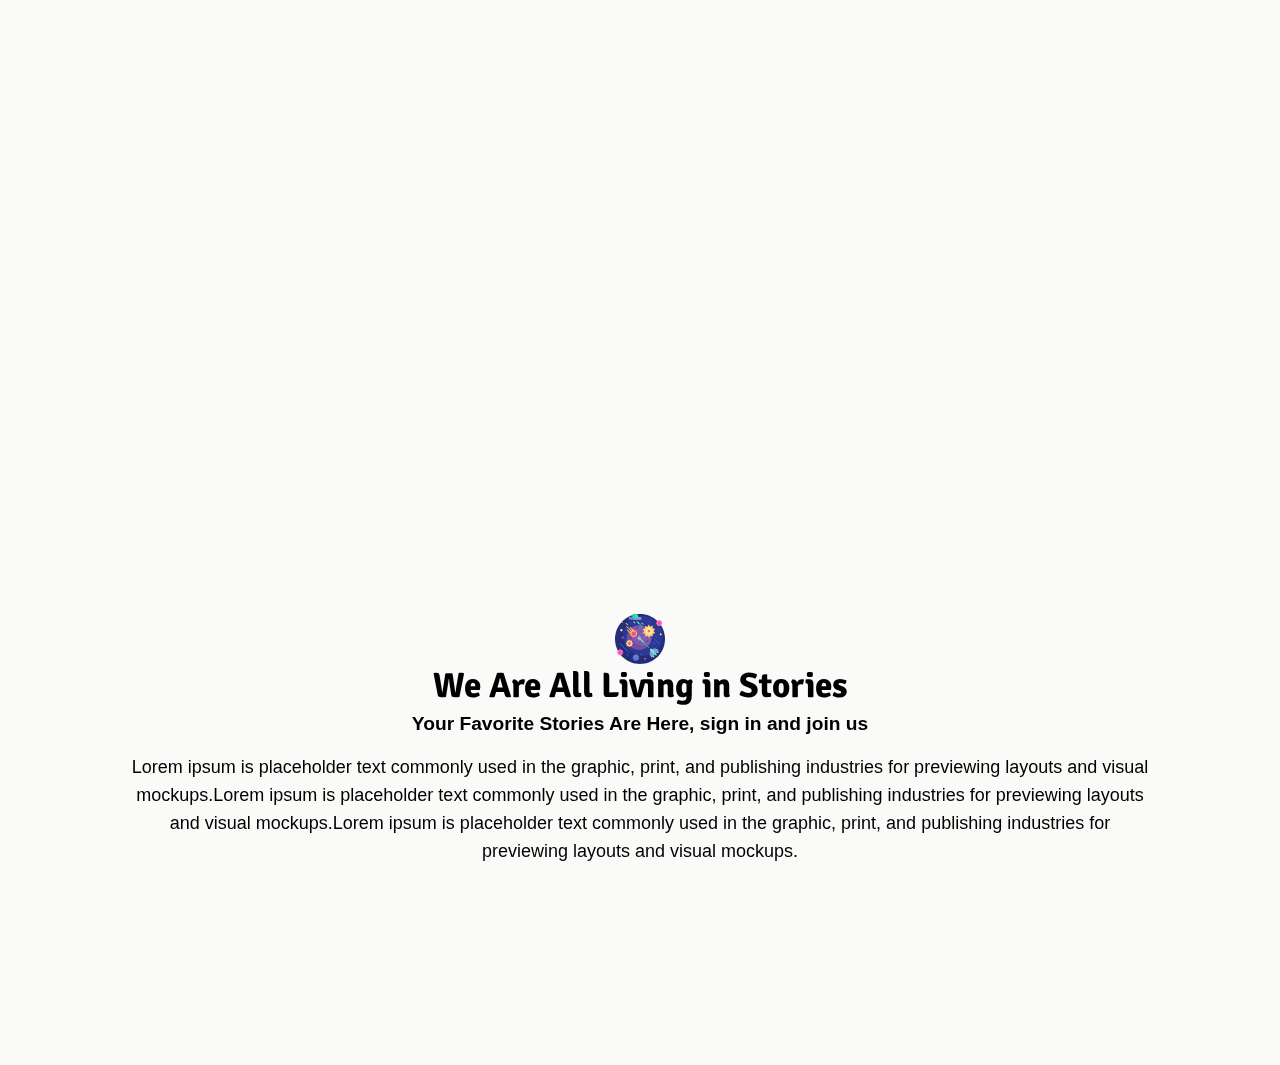
==== commit 0815bace: "test animation on mobile devices" ====
--- a/index.html
+++ b/index.html
@@ -496,114 +496,170 @@
       <section>
         <main id="mobile_cards">
           <section class="card">
-            <img src="./assets/g7.svg" />
-            <p>
-              May your Will be done on Earth as it is in Heaven. Greetings
-              fellow Earthlings. I Am Charly, an American who has been living
-              full time in Bali Indonesia for the past 28 years in a dimension
-              way beyond imagination. What is happening now on Earth for
-              everyone, which I Am partly responsible for, I went through
-              successfully 28 years ago on my own, and I am feeling now it is
-              the time for me to come out into the world either physically or
-              metaphysically and suggest a way that they can help themselves get
-              through this transition everyone on this planet is in at the
-              moment. The following will take you about 9 minutes to read
-              through but might be worth your while. I am being advised to
-              disengage using these handphones and the social communications
-              platforms that they are all connected up to that operate and are
-              controlled by artificial intelligence which intends to directly
-              operate and control all of humanity in the near future. I will
-              continue using email for the moment at this same address:
-              HeavensOutpost.org@gmail.com But before I depart this WA platform
-              I feel I should invite you to join me on a quantum level platform
-              that manifested itself in physical forms 3 years ago on 2 sacred
-              lands that I Am custodian of in Bali. These 2 physical
-              /metaphysical platforms appear to be the catalyst and steering
-              wheel of what is happening in this world now with me standing all
-              alone at this wheel on the ship of Fortune.If you have any
-              interest in creating a new world that you envision as being Heaven
-              on Earth for yourself and others, then read on, as you are most
-              very welcome to board this Cosmic Ship platforn I’ve been on all
-              alone for awhile so please, if you will, help steer it from
-              wherever you are on this world into the future to the Heaven on
-              Earth vision you want it to go, taking you into the future with
-              it.
+            <div class="card_img" data-aos="fade-up" data-aos-easing="linear">
+              <img src="./assets/g9.svg" />
+            </div>
+            <p>
+              <span data-aos="fade-up" data-aos-duration="1000">
+                May your Will be done on Earth as it is in Heaven. Greetings
+                fellow Earthlings. I Am Charly, an American who has been living
+                full time in Bali Indonesia for the past 28 years in a dimension
+                way beyond imagination. What is happening now on Earth for
+                everyone, which I Am partly responsible for,</span
+              ><span data-aos="fade-up" data-aos-duration="1000">
+                I went through successfully 28 years ago on my own, and I am
+                feeling now it is the time for me to come out into the world
+                either physically or metaphysically and suggest a way that they
+                can help themselves get through this transition everyone on this
+                planet is in at the moment.</span
+              ><span data-aos="fade-up" data-aos-duration="1000">
+                The following will take you about 9 minutes to read through but
+                might be worth your while. I am being advised to disengage using
+                these handphones and the social communications platforms that
+                they are all connected up to that operate and are controlled by
+                artificial intelligence which intends to directly operate and
+                control all of humanity in the near future.</span
+              ><span data-aos="fade-up" data-aos-duration="1000">
+                I will continue using email for the moment at this same address:
+                HeavensOutpost.org@gmail.com But before I depart this WA
+                platform I feel I should invite you to join me on a quantum
+                level platform that manifested itself in physical forms 3 years
+                ago on 2 sacred lands that I Am custodian of in Bali.</span
+              >
+              <span data-aos="fade-up" data-aos-duration="1000">
+                These 2 physical /metaphysical platforms appear to be the
+                catalyst and steering wheel of what is happening in this world
+                now with me standing all alone at this wheel on the ship of
+                Fortune.If you have any interest in creating a new world that
+                you envision as being Heaven on Earth for yourself and
+                others,</span
+              >
+              <span data-aos="fade-up" data-aos-duration="1000">
+                then read on, as you are most very welcome to board this Cosmic
+                Ship platforn I’ve been on all alone for awhile so please, if
+                you will, help steer it from wherever you are on this world into
+                the future to the Heaven on Earth vision you want it to go,
+                taking you into the future with it.</span
+              >
             </p>
           </section>
 
           <section class="card">
-            <img src="./assets/g8.svg" />
-            <p>
-              As yes You have chosen to be here at this time in order to
-              contribute your own unique point of view to the cast of conscious
-              beings who are producing “the great spiritual awakening” on planet
-              Earth. Your imagination is a priceless and handy tool for
-              developing and exercising your attention toward creating what you
-              want in this life. In imagination all thoughts are real. And let
-              us call our cast of conscious creators of Heaven on Earth ‘The
-              Quantum Exchange Coalition’. What all of mankind is going through
-              on this planet at the moment is similar to what I went through
-              successfully, on my own, 27 years ago. And now all of Humanity is
-              deeply immersed in this ‘time of critical change’ I went through,
-              and all on Earth are now poised at the threshold of a new
-              understanding of the unlimited power of superlatively divine
-              Cosmic Consciousness All I can say to all those now in this dark
-              threshold corridor where I was, once upon a time, is either make
-              it through to the way beyond imagination ‘other side’, which does
-              exist and awaits you, or you will cease to exist. So just follow
-              your Heart on how to proceed through this tumultuous
-              transformation of human consciousness, the likes of which there is
-              no recorded historical precedent for. As I wrote about over 5
-              years ago in a story that explains what is now happening on Earth
-              and the ‘other side’ that awaits you, I also mentioned that ‘Chris
-              & Charlys’ intend to do all that we can to allow this new system
-              to enter on the back of the old system Effortlessly in such a way
-              as to inspire others to do the same. And What have we, Chris &
-              Charlys, done so far after the story was written, we
-              unintentionally manifested a working portal to this other
-              dimension that, after activated, sent me to Wuhan China 4 years
-              ago at the same time the Carona Virus was being unleashed there
-              into the world.
+            <div
+              class="card_img"
+              data-aos="fade-up"
+              data-aos-easing="linear"
+              data-aos-duration="1000"
+            >
+              <img src="./assets/g8.svg" />
+            </div>
+            <p>
+              <span data-aos="fade-up" data-aos-duration="1000">
+                As yes You have chosen to be here at this time in order to
+                contribute your own unique point of view to the cast of
+                conscious beings who are producing “the great spiritual
+                awakening” on planet Earth. Your imagination is a priceless and
+                handy tool for developing and exercising your attention toward
+                creating what you want in this life.
+              </span>
+              <span data-aos="fade-up" data-aos-duration="1000">
+                In imagination all thoughts are real. And let us call our cast
+                of conscious creators of Heaven on Earth ‘The Quantum Exchange
+                Coalition’. What all of mankind is going through on this planet
+                at the moment is similar to what I went through successfully, on
+                my own, 27 years ago. And now all of Humanity is deeply immersed
+                in this ‘time of critical change’ I went through,
+              </span>
+              <span data-aos="fade-up" data-aos-duration="1000">
+                and all on Earth are now poised at the threshold of a new
+                understanding of the unlimited power of superlatively divine
+                Cosmic Consciousness All I can say to all those now in this dark
+                threshold corridor where I was, once upon a time, is either make
+                it through to the way beyond imagination ‘other side’, which
+                does exist and awaits you, or you will cease to exist. So just
+                follow your Heart on how to proceed through this tumultuous
+              </span>
+              <span data-aos="fade-up" data-aos-duration="1000">
+                transformation of human consciousness, the likes of which there
+                is no recorded historical precedent for. As I wrote about over 5
+                years ago in a story that explains what is now happening on
+                Earth and the ‘other side’ that awaits you, I also mentioned
+                that ‘Chris & Charlys’ intend to do all that we can to allow
+                this new system
+              </span>
+              <span data-aos="fade-up" data-aos-duration="1000">
+                to enter on the back of the old system Effortlessly in such a
+                way as to inspire others to do the same. And What have we, Chris
+                & Charlys, done so far after the story was written, we
+                unintentionally manifested a working portal to this other
+                dimension that, after activated, sent me to Wuhan China 4 years
+                ago at the same time the Carona Virus was being unleashed there
+                into the world.</span
+              >
             </p>
           </section>
 
           <section class="card">
-            <img src="./assets/g9.svg" />
-            <p>
-              In addition to this activated portal to the other dimension, Chris
-              & Charlys also unintentionally manifested what I now refer to as
-              one physical working physical form of Jacob’s Ladder Vision. And
-              what I was also told 2 weeks before my Wuhan adventure, while at a
-              dinner at Nihiwatu resort when the Chris of Chris & Charlys
-              suddenly at the dinner table went into his impromptu shift of
-              consciousness into a clairvoyant seer master for all those sitting
-              near him at the table. A few of those 12 people at the table
-              quickly got up and ran off, already knowing what type of seeing
-              Chris enjoys doing. And that type of seeing usually means rooting
-              around inside each person one at a time finding a dark closet in
-              the basement and then dragging any dirty laundry found hidden in
-              they’re out into the light for all at the table to see. So yes
-              that is exactly what Chris the seer did to every person at the
-              table before his clairvoyant awareness came to me. He looked me
-              over quite well then started Laughing and said Ohhhh he’s from
-              another planet, then he quickly moved his awareness on to the next
-              person then suddenly came back to me and said “Ohhh one more
-              thing, it’s like we are all on a boat and Charly is also on the
-              boat with us sitting quietly way in the back and we should all be
-              very happy that Charly is here on the boat with us because he will
-              rescue all of us.” Then he moved on to the next person. I later
-              discovered The main reason I was sent to Wuhan China 3 separate
-              times before, during and after the release of the Carona virus
-              pandemic was to be more like a facilitator, from another
-              dimension, for something that had been in planning for many many
-              decades and implemented by world leaders. I was also needed as a
-              Cosmic frequency carrier to insert this Cosmic frequency emanating
-              from the sacred island of Bali directly from the Cosmic Order into
-              the physical world at the Ground Zero area of Wuhan China.
+            <div
+              class="card_img"
+              data-aos="fade-up"
+              data-aos-easing="linear"
+              data-aos-duration="1000"
+            >
+              <img src="./assets/g10.svg" />
+            </div>
+            <p>
+              <span data-aos="fade-up" data-aos-duration="1000">
+                In addition to this activated portal to the other dimension,
+                Chris & Charlys also unintentionally manifested what I now refer
+                to as one physical working physical form of Jacob’s Ladder
+                Vision. And what I was also told 2 weeks before my Wuhan
+                adventure, while at a dinner at Nihiwatu resort when the Chris
+                of Chris & Charlys suddenly at the dinner table went into his
+                impromptu shift of consciousness into a clairvoyant seer master
+                for all those sitting near him at the table.
+              </span>
+              <span data-aos="fade-up" data-aos-duration="1000">
+                A few of those 12 people at the table quickly got up and ran
+                off, already knowing what type of seeing Chris enjoys doing. And
+                that type of seeing usually means rooting around inside each
+                person one at a time finding a dark closet in the basement and
+                then dragging any dirty laundry found hidden in they’re out into
+                the light for all at the table to see. So yes that is exactly
+                what Chris the seer did to every person at the table before his
+                clairvoyant awareness came to me.
+              </span>
+              <span data-aos="fade-up" data-aos-duration="1000">
+                He looked me over quite well then started Laughing and said
+                Ohhhh he’s from another planet, then he quickly moved his
+                awareness on to the next person then suddenly came back to me
+                and said “Ohhh one more thing, it’s like we are all on a boat
+                and Charly is also on the boat with us sitting quietly way in
+                the back and we should all be very happy that Charly is here on
+                the boat with us because he will rescue all of us.
+              </span>
+              <span data-aos="fade-up" data-aos-duration="1000">
+                ” Then he moved on to the next person. I later discovered The
+                main reason I was sent to Wuhan China 3 separate times before,
+                during and after the release of the Carona virus pandemic was to
+                be more like a facilitator, from another dimension, for
+                something that had been in planning for many many decades and
+                implemented by world leaders. I was also needed as a Cosmic
+                frequency carrier to insert this Cosmic frequency emanating from
+                the sacred island of Bali directly from the Cosmic Order into
+                the physical world at the Ground Zero area of Wuhan China.</span
+              >
             </p>
           </section>
-          <section class="card">
-            <img src="./assets/g10.svg" />
+          <!-- <section class="card">
+            <div
+              class="card_img"
+              data-aos="fade-up"
+              data-aos-easing="linear"
+              data-aos-duration="1000"
+            >
+              <img src="./assets/g9.svg" />
+            </div>
             <p>
               And although those working under the instructions of an antiquated
               consciousness that created the old operating system of this
@@ -638,7 +694,14 @@
             </p>
           </section>
           <section class="card">
-            <img src="./assets/g3.svg" />
+            <div
+              class="card_img"
+              data-aos="fade-up"
+              data-aos-easing="linear"
+              data-aos-duration="1000"
+            >
+              <img src="./assets/g3.svg" />
+            </div>
             <p>
               Trust your inner guidance, for it will lead you along the various
               paths toward self knowledge, revealing the purpose of life and the
@@ -672,7 +735,14 @@
             </p>
           </section>
           <section class="card">
-            <img src="./assets/g8.svg" />
+            <div
+              class="card_img"
+              data-aos="fade-up"
+              data-aos-easing="linear"
+              data-aos-duration="1000"
+            >
+              <img src="./assets/g8.svg" />
+            </div>
             <p>
               The only requirement for you to be effective in the steering
               committee of the Quantum Exchange Coalition is you must agree to
@@ -706,7 +776,14 @@
           </section>
 
           <section class="card">
-            <div><img src="./assets/g1.svg" /></div>
+            <div
+              class="card_img"
+              data-aos="fade-up"
+              data-aos-easing="linear"
+              data-aos-duration="1000"
+            >
+              <img src="./assets/g1.svg" />
+            </div>
             <p>
               Hi Dear Catherine, And greetings fellow Earthling.When I heard
               about the Pay it Forward book, film and Foundation 3.5 years ago I
@@ -739,7 +816,14 @@
           </section>
 
           <section class="card">
-            <img src="./assets/g2.svg" />
+            <div
+              class="card_img"
+              data-aos="fade-up"
+              data-aos-easing="linear"
+              data-aos-duration="1000"
+            >
+              <img src="./assets/g2.svg" />
+            </div>
             <p>
               But the 2nd part of your answer that you told of after your car
               fire problem had been fixed but the 2 people who stopped to help
@@ -774,7 +858,14 @@
           </section>
 
           <section class="card">
-            <img src="./assets/g3.svg" />
+            <div
+              class="card_img"
+              data-aos="fade-up"
+              data-aos-easing="linear"
+              data-aos-duration="1000"
+            >
+              <img src="./assets/g3.svg" />
+            </div>
             <p>
               I assumed his car must have broken down, needed help and he did
               not have a cell phone to call for help.So I pulled up behind his
@@ -808,7 +899,14 @@
             </p>
           </section>
           <section class="card">
-            <img src="./assets/g1.svg" />
+            <div
+              class="card_img"
+              data-aos="fade-up"
+              data-aos-easing="linear"
+              data-aos-duration="1000"
+            >
+              <img src="./assets/g1.svg" />
+            </div>
             <p>
               I will consider thisjust a simple act of selfless service called
               Seva that I’ve learned and practiced while being a part of Syda
@@ -843,7 +941,14 @@
             </p>
           </section>
           <section class="card">
-            <img src="./assets/g4.svg" />
+            <div
+              class="card_img"
+              data-aos="fade-up"
+              data-aos-easing="linear"
+              data-aos-duration="1000"
+            >
+              <img src="./assets/g4.svg" />
+            </div>
             <p>
               So even though I’d just came up with another amazing invention, it
               does not solve my 50,000 problem.Anyway I could feel the way this
@@ -880,7 +985,14 @@
           </section>
 
           <section class="card">
-            <img src="./assets/g5.svg" />
+            <div
+              class="card_img"
+              data-aos="fade-up"
+              data-aos-easing="linear"
+              data-aos-duration="1000"
+            >
+              <img src="./assets/g5.svg" />
+            </div>
             <p>
               Then walked away looking down at the ground still deep in thought
               then looked up and started dancing and hopping around the car so
@@ -917,7 +1029,14 @@
           </section>
 
           <section class="card">
-            <img src="./assets/g6.svg" />
+            <div
+              class="card_img"
+              data-aos="fade-up"
+              data-aos-easing="linear"
+              data-aos-duration="1000"
+            >
+              <img src="./assets/g6.svg" />
+            </div>
             <p>
               to tell to an older and probably a very wealthy man when I stopped
               on the side of the big highway, not too far north of San Diego on
@@ -952,7 +1071,7 @@
               in a great way. The ultimate transition happened and I never
               really went back home to America ever again.
             </p>
-          </section>
+          </section> -->
 
           <!-- =============================================================================== -->
         </main>
@@ -965,7 +1084,7 @@
         </div>
       </section>
       <section class="bottom">
-        <img src="./assets/g9.svg" />
+        <img src="./assets/g7.svg" />
         <h2>We Are All Living in Stories</h2>
         <h3>Your Favorite Stories Are Here, sign in and join us</h3>
 
--- a/page.css
+++ b/page.css
@@ -393,32 +393,64 @@
   #desktop_cards {
     display: none;
   }
+  body::after {
+    opacity: 0.2;
+  }
+
+  #mobile_cards .card {
+    background-color: rgba(255, 255, 255, 0.7);
+    position: relative;
+  }
+  #mobile_cards .card p {
+    text-align: center;
+    font-weight: 500;
+    font-size: 16px;
+  }
+  #mobile_cards .card .card_img {
+    z-index: -1;
+    opacity: 0.3;
+    position: sticky;
+    top: 40vh;
+    transform: translateZ(0);
+  }
+
+  #mobile_cards .card img {
+    animation: im 8s infinite linear alternate;
+  }
+  @keyframes im {
+    0% {
+      transform: scale(1) rotate(0deg);
+    }
+    25% {
+      transform: scale(1.2) rotate(10deg);
+    }
+    75% {
+      transform: scale(1) rotate(-0deg);
+    }
+    100% {
+      transform: scale(1.2) rotate(-10deg);
+    }
+  }
 
   #mobile_cards {
-    display: flex;
-    align-items: flex-start;
+    display: block;
+    /* align-items: flex-start;
     overflow-x: auto;
     overflow-y: hidden;
     scroll-behavior: smooth;
     gap: 25px;
-    margin: 25px;
+    margin: 25px; */
   }
   /* width */
-  #mobile_cards::-webkit-scrollbar {
+  /* #mobile_cards::-webkit-scrollbar {
     opacity: 0;
   }
-
-  /* Track */
   #mobile_cards::-webkit-scrollbar-track {
     opacity: 0;
   }
-
-  /* Handle */
   #mobile_cards::-webkit-scrollbar-thumb {
     opacity: 0;
   }
-
-  /* Handle on hover */
   #mobile_cards::-webkit-scrollbar-thumb:hover {
     opacity: 0;
   }
@@ -490,7 +522,7 @@
     box-shadow: 0 4px 10px rgba(0, 0, 0, 0.1);
     backdrop-filter: blur(7.6px);
     -webkit-backdrop-filter: blur(7.6px);
-  }
+  } */
 }
 @media screen and (max-width: 600px) {
   header h1 {
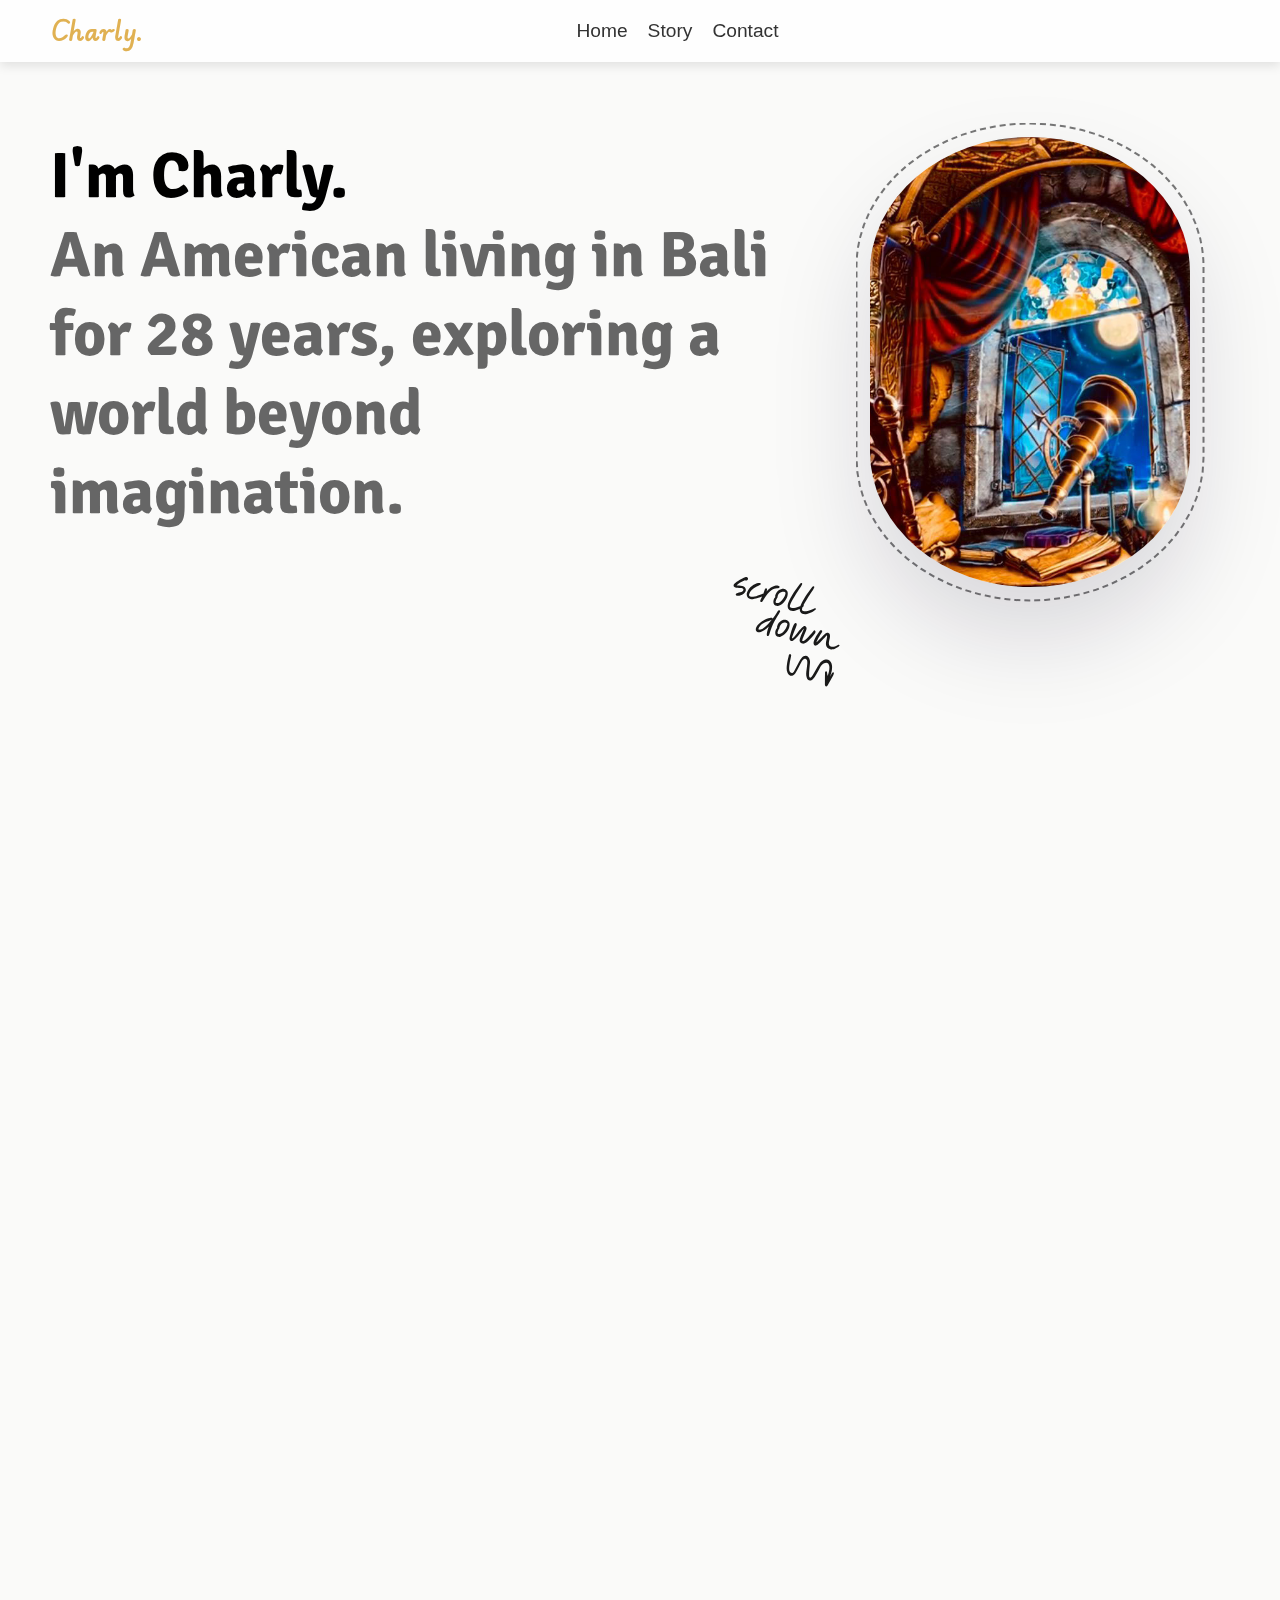
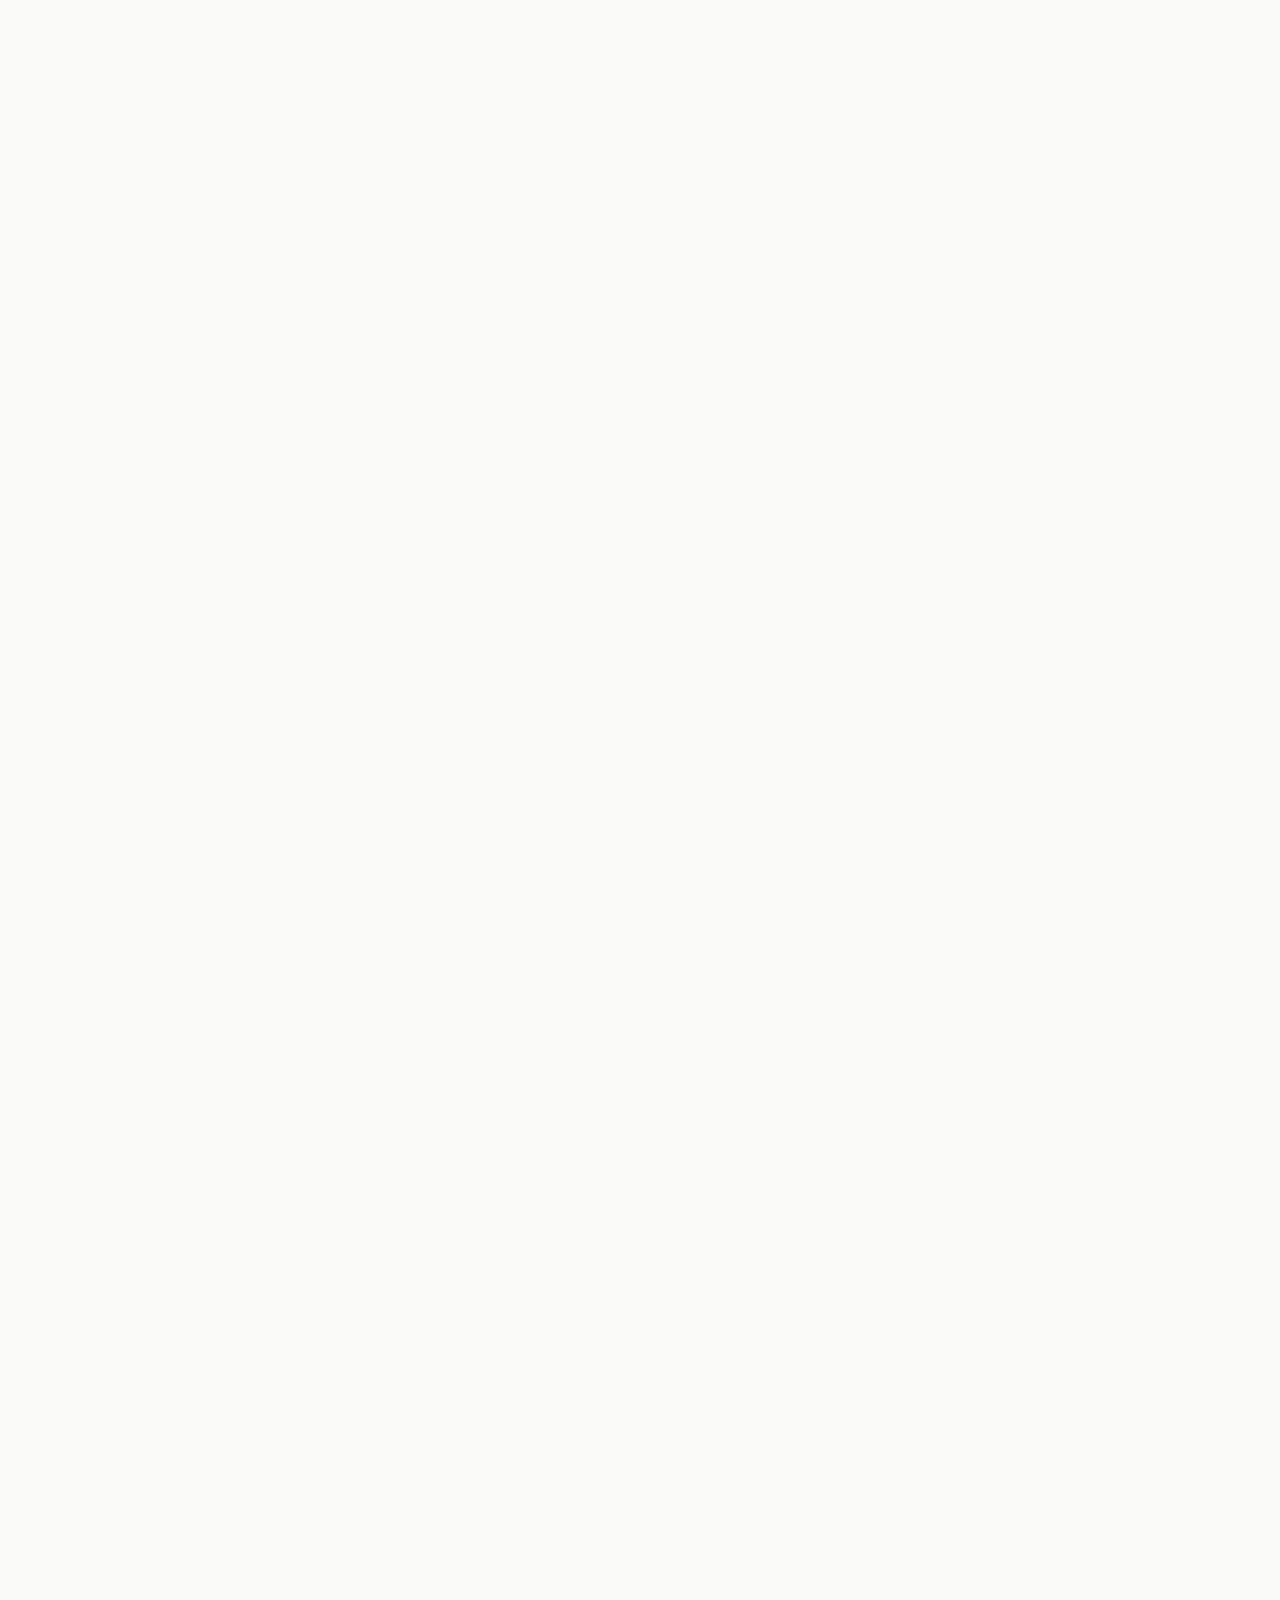
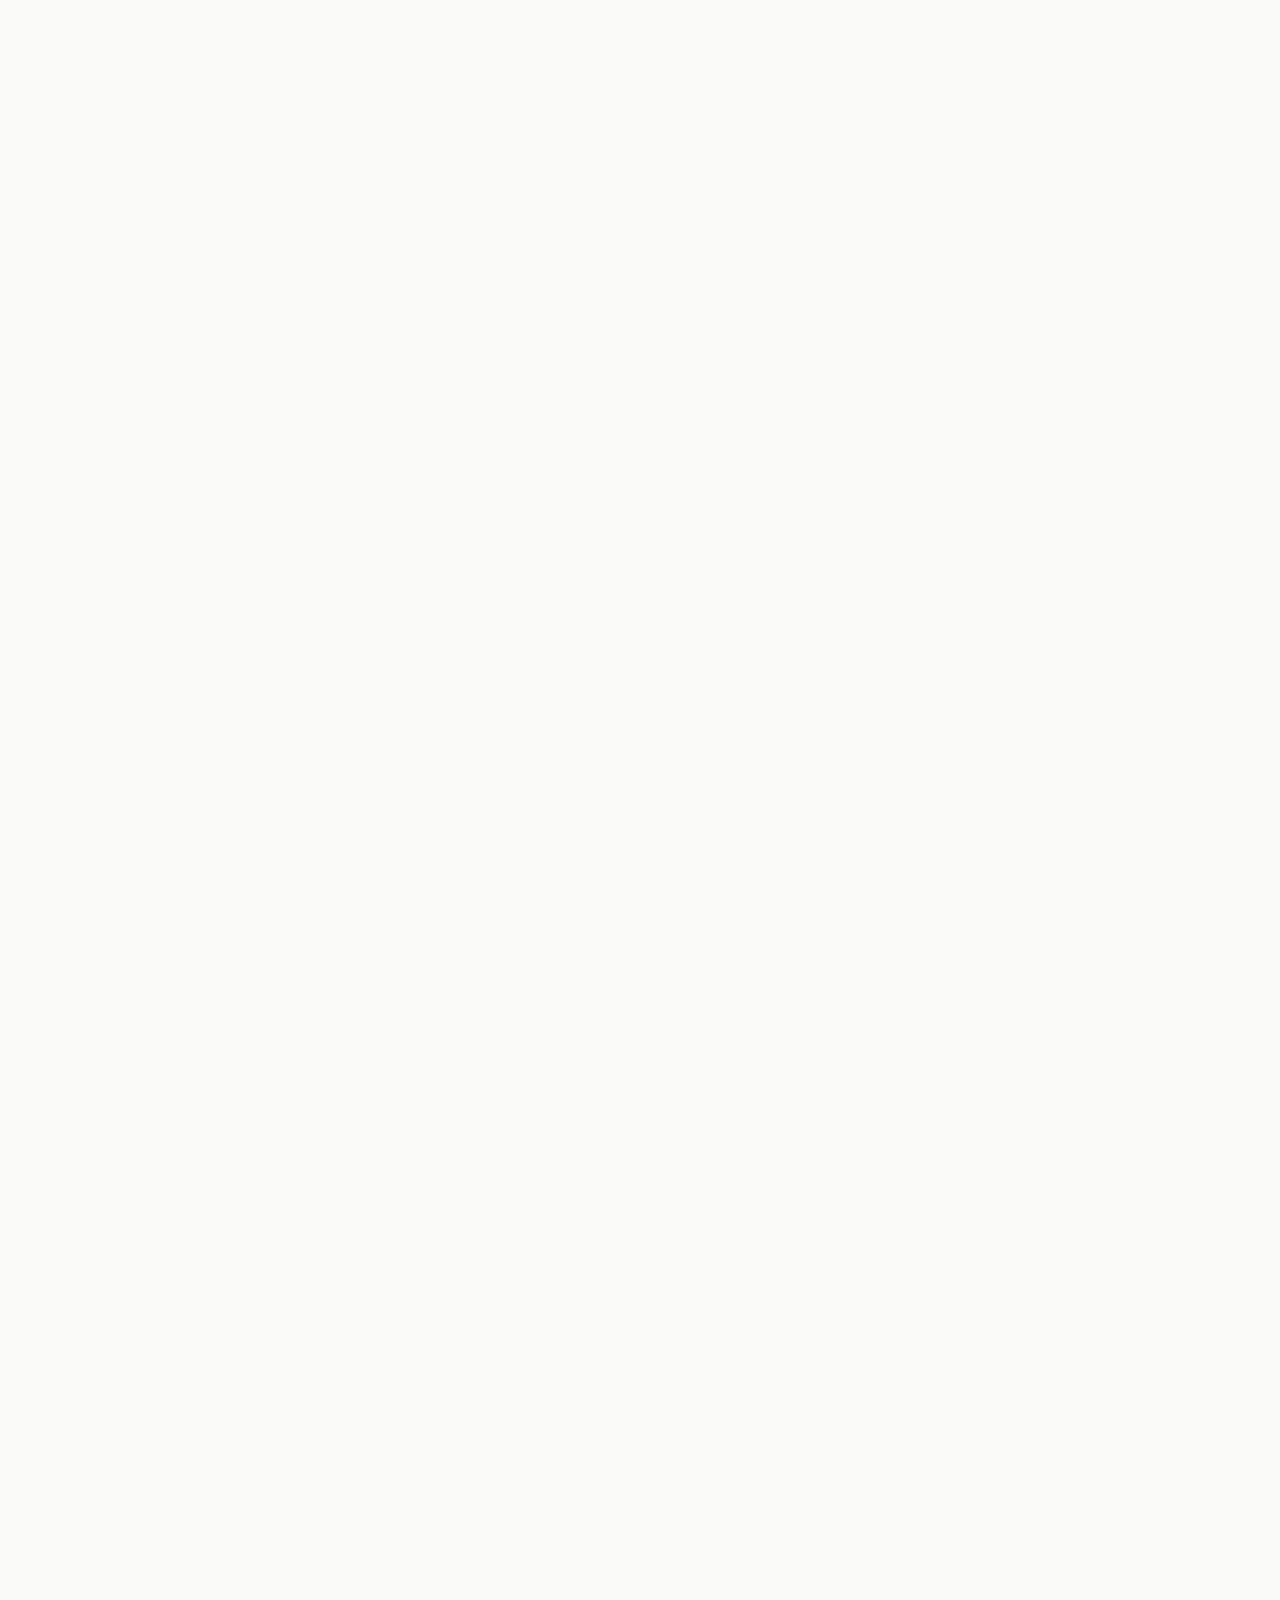
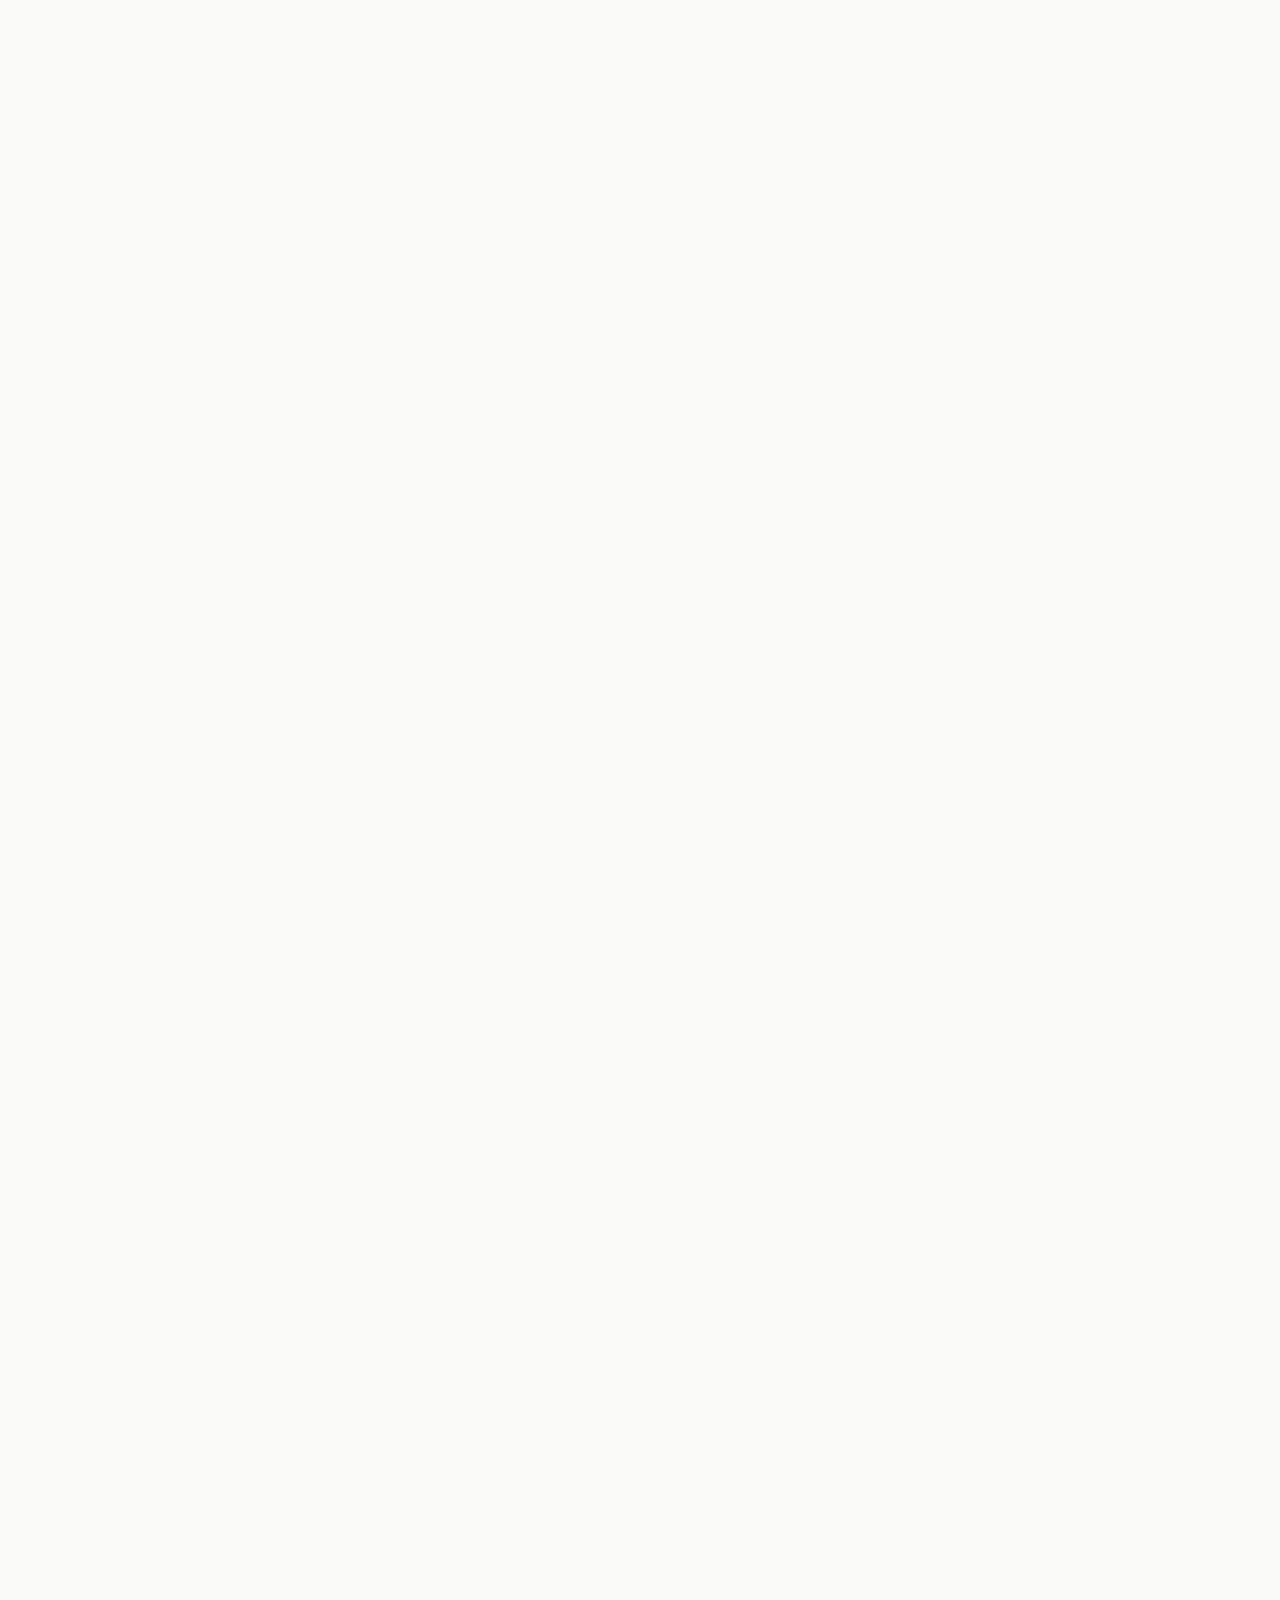
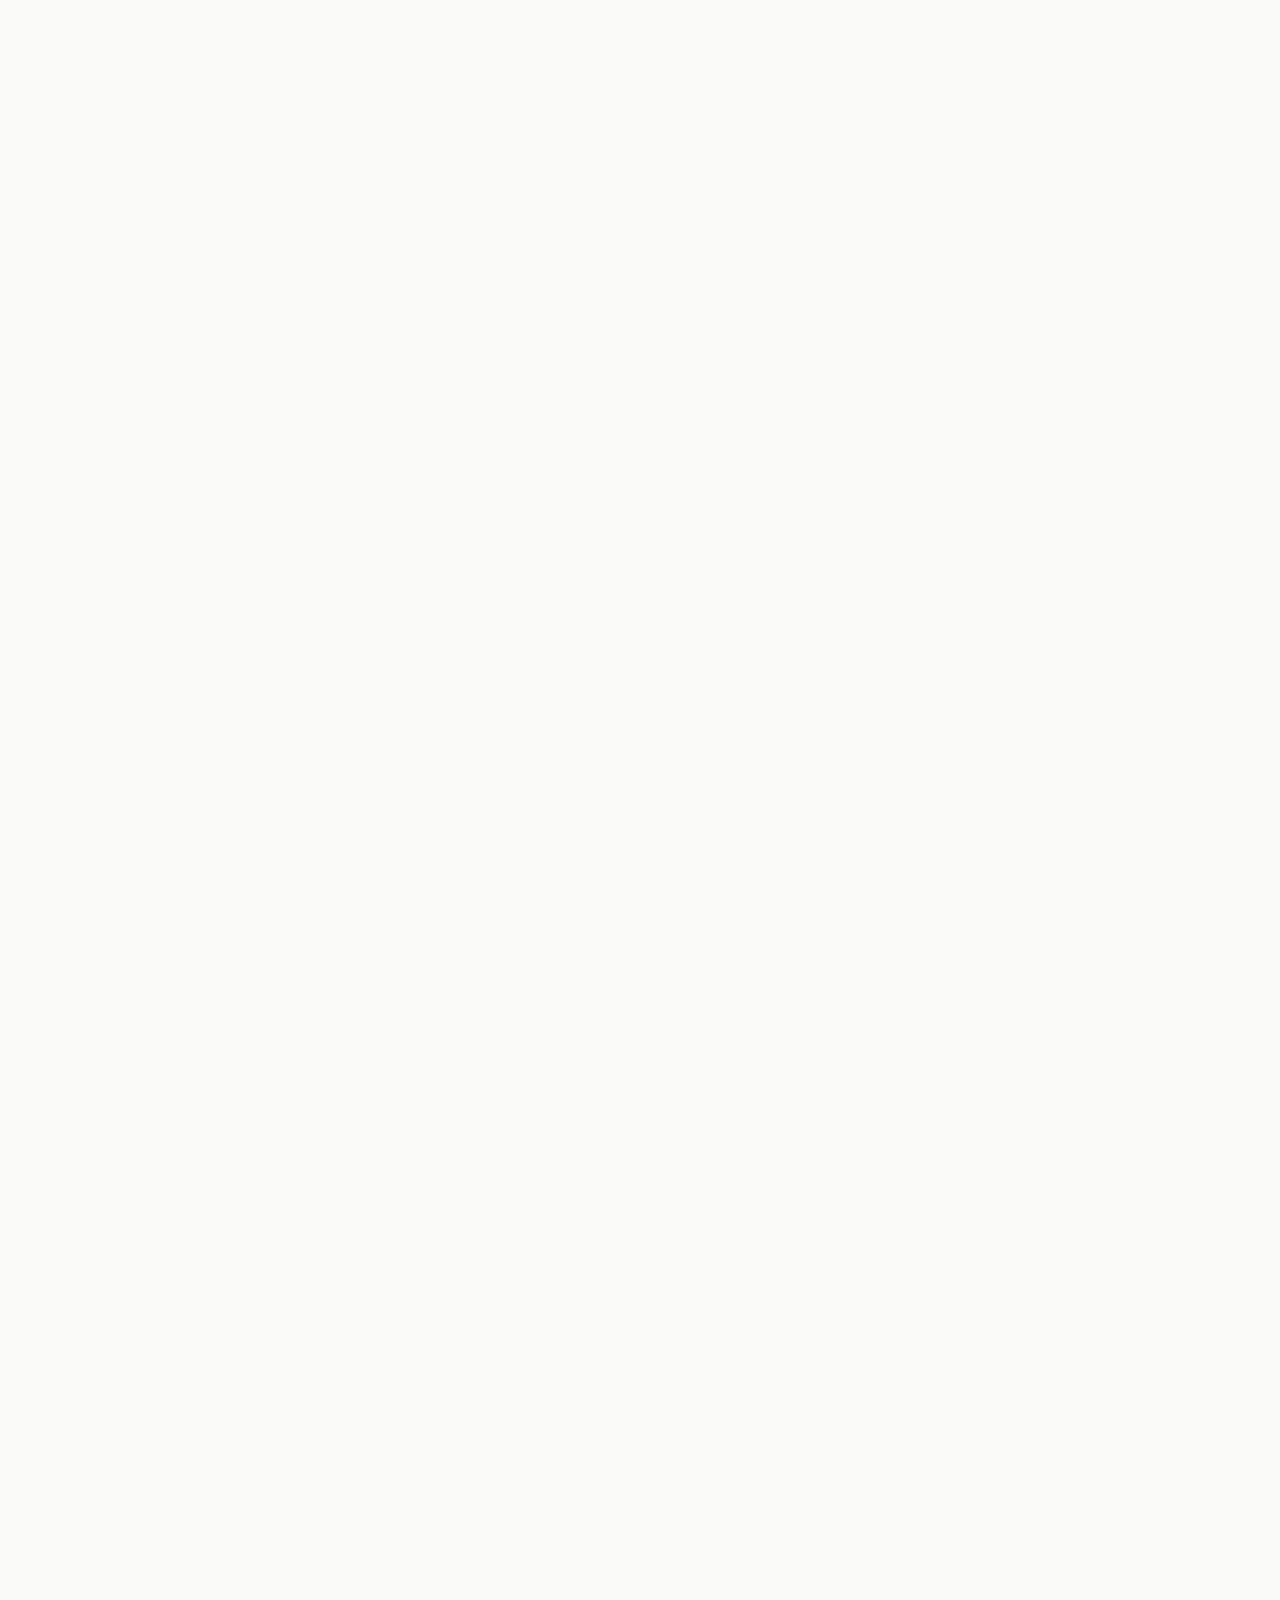
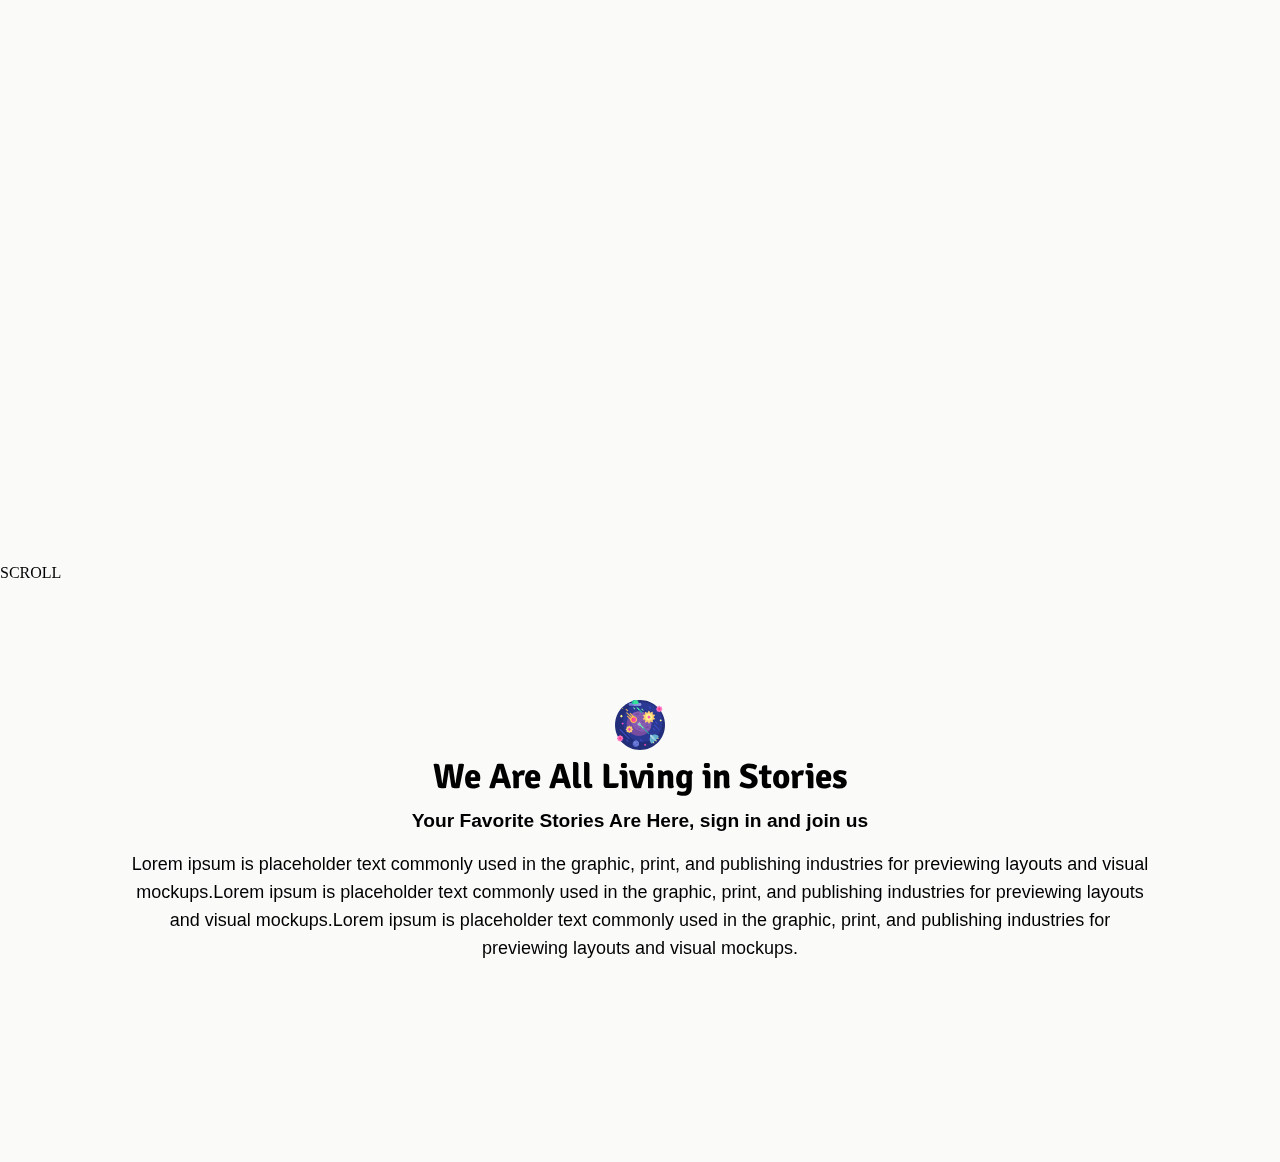
==== commit 2769f9f4: "handle phone design" ====
--- a/index.html
+++ b/index.html
@@ -493,48 +493,59 @@
 
         <!-- =============================================================================== -->
       </main>
-      <section>
+      <section class="scroll_icon_section">
+        <div class="scroll_icon">
+          <div></div>
+          <p>SCROLL</p>
+        </div>
+
+        <div class="scroll_points"></div>
+        <div class="scroll_images">
+          <div class="si">
+            <img src="" />
+          </div>
+        </div>
         <main id="mobile_cards">
-          <section class="card">
+          <section class="card" data-index="1">
             <div class="card_img" data-aos="fade-up" data-aos-easing="linear">
               <img src="./assets/g9.svg" />
             </div>
             <p>
-              <span data-aos="fade-up" data-aos-duration="1000">
+              <span class="line_des">
                 May your Will be done on Earth as it is in Heaven. Greetings
-                fellow Earthlings. I Am Charly, an American who has been living
-                full time in Bali Indonesia for the past 28 years in a dimension
-                way beyond imagination. What is happening now on Earth for
-                everyone, which I Am partly responsible for,</span
-              ><span data-aos="fade-up" data-aos-duration="1000">
-                I went through successfully 28 years ago on my own, and I am
-                feeling now it is the time for me to come out into the world
-                either physically or metaphysically and suggest a way that they
-                can help themselves get through this transition everyone on this
-                planet is in at the moment.</span
-              ><span data-aos="fade-up" data-aos-duration="1000">
+                fellow Earthlings.</span
+              ><span class="line_des">
+                I Am Charly, an American who has been living full time in Bali
+                Indonesia for the past 28 years in a dimension way beyond
+                imagination.</span
+              ><span class="line_des">
+                What is happening now on Earth for everyone, which I Am partly
+                responsible for, I went through successfully 28 years ago on my
+                own, and I am feeling now it is the time for me to come out into
+                the world either physically or metaphysically and suggest a way
+                that they can help themselves get through this transition
+                everyone on this planet is in at the moment.</span
+              ><span class="line_des">
                 The following will take you about 9 minutes to read through but
-                might be worth your while. I am being advised to disengage using
-                these handphones and the social communications platforms that
-                they are all connected up to that operate and are controlled by
-                artificial intelligence which intends to directly operate and
-                control all of humanity in the near future.</span
-              ><span data-aos="fade-up" data-aos-duration="1000">
+                might be worth your while.</span
+              ><span class="line_des">
+                I am being advised to disengage using these handphones and the
+                social communications platforms that they are all connected up
+                to that operate and are controlled by artificial intelligence
+                which intends to directly operate and control all of humanity in
+                the near future.</span
+              ><span class="line_des">
                 I will continue using email for the moment at this same address:
                 HeavensOutpost.org@gmail.com But before I depart this WA
                 platform I feel I should invite you to join me on a quantum
                 level platform that manifested itself in physical forms 3 years
                 ago on 2 sacred lands that I Am custodian of in Bali.</span
-              >
-              <span data-aos="fade-up" data-aos-duration="1000">
+              ><span class="line_des">
                 These 2 physical /metaphysical platforms appear to be the
                 catalyst and steering wheel of what is happening in this world
                 now with me standing all alone at this wheel on the ship of
                 Fortune.If you have any interest in creating a new world that
-                you envision as being Heaven on Earth for yourself and
-                others,</span
-              >
-              <span data-aos="fade-up" data-aos-duration="1000">
+                you envision as being Heaven on Earth for yourself and others,
                 then read on, as you are most very welcome to board this Cosmic
                 Ship platforn I’ve been on all alone for awhile so please, if
                 you will, help steer it from wherever you are on this world into
@@ -544,7 +555,7 @@
             </p>
           </section>
 
-          <section class="card">
+          <section class="card" data-index="2">
             <div
               class="card_img"
               data-aos="fade-up"
@@ -554,52 +565,55 @@
               <img src="./assets/g8.svg" />
             </div>
             <p>
-              <span data-aos="fade-up" data-aos-duration="1000">
+              <span class="line_des">
                 As yes You have chosen to be here at this time in order to
                 contribute your own unique point of view to the cast of
                 conscious beings who are producing “the great spiritual
-                awakening” on planet Earth. Your imagination is a priceless and
-                handy tool for developing and exercising your attention toward
-                creating what you want in this life.
-              </span>
-              <span data-aos="fade-up" data-aos-duration="1000">
-                In imagination all thoughts are real. And let us call our cast
-                of conscious creators of Heaven on Earth ‘The Quantum Exchange
-                Coalition’. What all of mankind is going through on this planet
-                at the moment is similar to what I went through successfully, on
-                my own, 27 years ago. And now all of Humanity is deeply immersed
-                in this ‘time of critical change’ I went through,
-              </span>
-              <span data-aos="fade-up" data-aos-duration="1000">
-                and all on Earth are now poised at the threshold of a new
-                understanding of the unlimited power of superlatively divine
-                Cosmic Consciousness All I can say to all those now in this dark
-                threshold corridor where I was, once upon a time, is either make
-                it through to the way beyond imagination ‘other side’, which
-                does exist and awaits you, or you will cease to exist. So just
-                follow your Heart on how to proceed through this tumultuous
-              </span>
-              <span data-aos="fade-up" data-aos-duration="1000">
-                transformation of human consciousness, the likes of which there
-                is no recorded historical precedent for. As I wrote about over 5
-                years ago in a story that explains what is now happening on
-                Earth and the ‘other side’ that awaits you, I also mentioned
-                that ‘Chris & Charlys’ intend to do all that we can to allow
-                this new system
-              </span>
-              <span data-aos="fade-up" data-aos-duration="1000">
-                to enter on the back of the old system Effortlessly in such a
-                way as to inspire others to do the same. And What have we, Chris
-                & Charlys, done so far after the story was written, we
-                unintentionally manifested a working portal to this other
-                dimension that, after activated, sent me to Wuhan China 4 years
-                ago at the same time the Carona Virus was being unleashed there
-                into the world.</span
+                awakening” on planet Earth.</span
+              ><span class="line_des">
+                Your imagination is a priceless and handy tool for developing
+                and exercising your attention toward creating what you want in
+                this life.</span
+              ><span class="line_des">
+                In imagination all thoughts are real.</span
+              ><span class="line_des">
+                And let us call our cast of conscious creators of Heaven on
+                Earth ‘The Quantum Exchange Coalition’.</span
+              ><span class="line_des">
+                What all of mankind is going through on this planet at the
+                moment is similar to what I went through successfully, on my
+                own, 27 years ago.</span
+              ><span class="line_des">
+                And now all of Humanity is deeply immersed in this ‘time of
+                critical change’ I went through, and all on Earth are now poised
+                at the threshold of a new understanding of the unlimited power
+                of superlatively divine Cosmic Consciousness All I can say to
+                all those now in this dark threshold corridor where I was, once
+                upon a time, is either make it through to the way beyond
+                imagination ‘other side’, which does exist and awaits you, or
+                you will cease to exist.</span
+              ><span class="line_des">
+                So just follow your Heart on how to proceed through this
+                tumultuous transformation of human consciousness, the likes of
+                which there is no recorded historical precedent for.</span
+              ><span class="line_des">
+                As I wrote about over 5 years ago in a story that explains what
+                is now happening on Earth and the ‘other side’ that awaits you,
+                I also mentioned that ‘Chris & Charlys’ intend to do all that we
+                can to allow this new system to enter on the back of the old
+                system Effortlessly in such a way as to inspire others to do the
+                same.</span
+              ><span class="line_des">
+                And What have we, Chris & Charlys, done so far after the story
+                was written, we unintentionally manifested a working portal to
+                this other dimension that, after activated, sent me to Wuhan
+                China 4 years ago at the same time the Carona Virus was being
+                unleashed there into the world.</span
               >
             </p>
           </section>
 
-          <section class="card">
+          <section class="card" data-index="3">
             <div
               class="card_img"
               data-aos="fade-up"
@@ -609,49 +623,54 @@
               <img src="./assets/g10.svg" />
             </div>
             <p>
-              <span data-aos="fade-up" data-aos-duration="1000">
+              <span class="line_des">
                 In addition to this activated portal to the other dimension,
                 Chris & Charlys also unintentionally manifested what I now refer
                 to as one physical working physical form of Jacob’s Ladder
-                Vision. And what I was also told 2 weeks before my Wuhan
-                adventure, while at a dinner at Nihiwatu resort when the Chris
-                of Chris & Charlys suddenly at the dinner table went into his
-                impromptu shift of consciousness into a clairvoyant seer master
-                for all those sitting near him at the table.
-              </span>
-              <span data-aos="fade-up" data-aos-duration="1000">
+                Vision.</span
+              ><span class="line_des">
+                And what I was also told 2 weeks before my Wuhan adventure,
+                while at a dinner at Nihiwatu resort when the Chris of Chris &
+                Charlys suddenly at the dinner table went into his impromptu
+                shift of consciousness into a clairvoyant seer master for all
+                those sitting near him at the table.</span
+              ><span class="line_des">
                 A few of those 12 people at the table quickly got up and ran
-                off, already knowing what type of seeing Chris enjoys doing. And
-                that type of seeing usually means rooting around inside each
+                off, already knowing what type of seeing Chris enjoys
+                doing.</span
+              ><span class="line_des">
+                And that type of seeing usually means rooting around inside each
                 person one at a time finding a dark closet in the basement and
                 then dragging any dirty laundry found hidden in they’re out into
-                the light for all at the table to see. So yes that is exactly
-                what Chris the seer did to every person at the table before his
-                clairvoyant awareness came to me.
-              </span>
-              <span data-aos="fade-up" data-aos-duration="1000">
+                the light for all at the table to see.</span
+              ><span class="line_des">
+                So yes that is exactly what Chris the seer did to every person
+                at the table before his clairvoyant awareness came to me.</span
+              ><span class="line_des">
                 He looked me over quite well then started Laughing and said
                 Ohhhh he’s from another planet, then he quickly moved his
                 awareness on to the next person then suddenly came back to me
                 and said “Ohhh one more thing, it’s like we are all on a boat
                 and Charly is also on the boat with us sitting quietly way in
                 the back and we should all be very happy that Charly is here on
-                the boat with us because he will rescue all of us.
-              </span>
-              <span data-aos="fade-up" data-aos-duration="1000">
-                ” Then he moved on to the next person. I later discovered The
-                main reason I was sent to Wuhan China 3 separate times before,
-                during and after the release of the Carona virus pandemic was to
-                be more like a facilitator, from another dimension, for
-                something that had been in planning for many many decades and
-                implemented by world leaders. I was also needed as a Cosmic
-                frequency carrier to insert this Cosmic frequency emanating from
-                the sacred island of Bali directly from the Cosmic Order into
-                the physical world at the Ground Zero area of Wuhan China.</span
+                the boat with us because he will rescue all of us.</span
+              ><span class="line_des">
+                ” Then he moved on to the next person.</span
+              ><span class="line_des">
+                I later discovered The main reason I was sent to Wuhan China 3
+                separate times before, during and after the release of the
+                Carona virus pandemic was to be more like a facilitator, from
+                another dimension, for something that had been in planning for
+                many many decades and implemented by world leaders.</span
+              ><span class="line_des">
+                I was also needed as a Cosmic frequency carrier to insert this
+                Cosmic frequency emanating from the sacred island of Bali
+                directly from the Cosmic Order into the physical world at the
+                Ground Zero area of Wuhan China.</span
               >
             </p>
           </section>
-          <!-- <section class="card">
+          <section class="card" data-index="4">
             <div
               class="card_img"
               data-aos="fade-up"
@@ -661,39 +680,58 @@
               <img src="./assets/g9.svg" />
             </div>
             <p>
-              And although those working under the instructions of an antiquated
-              consciousness that created the old operating system of this
-              planet, did accomplish the start of the worldwide pandemic
-              scenario planned, it fortunately did not go as diabolically severe
-              as they had planned and engineered it for. So in essence those who
-              run the old system of operation on this planet of Earth will
-              succeed in phase 1 of their new world order plan of first
-              destroying the old system that was built centuries ago by the
-              consciousness they still operate under. And for phase 1 that is
-              all fine. The old system is no longer needed and should be
-              destroyed by the consciousness that created it. But what they have
-              planned for phase 2 will be all artificial intelligence and all of
-              humanity will be vaccinated, chipped and hooked up into that
-              matrix system. And that AI system does not contain what
-              Superlatively Divine Cosmic Consciousness runs on. Love frequency,
-              creativity and imagination. Imagination is, indeed, a ticket to
-              ride on the mercurial carnival of Earth. To realize that you are a
-              spiritual being is a key to the corridor of the future you seek.
-              You must be aware that a process of spiritual evolution is
-              occurring now, reality as you knew it is crumbling which is
-              disturbing and upsetting to many. This present-day epoch involves
-              the fall of global civilization and a re-awakening of a brand new
-              form of consciousness. This is unheralded in our history. The time
-              has come for all of humanity to wake up and open the time locks
-              with keys of awakened consciousness and trigger the energy
-              combinations that have been holding memories of ancient events
-              until you can demonstrate that you are ready to receive them. When
-              you infuse yourself with Cosmic light energy and surrender and
-              work with intention in sacred sites, you literally send bolts of
-              great change around the planet.
+              <span class="line_des">
+                And although those working under the instructions of an
+                antiquated consciousness that created the old operating system
+                of this planet, did accomplish the start of the worldwide
+                pandemic scenario planned, it fortunately did not go as
+                diabolically severe as they had planned and engineered it
+                for.</span
+              ><span class="line_des">
+                So in essence those who run the old system of operation on this
+                planet of Earth will succeed in phase 1 of their new world order
+                plan of first destroying the old system that was built centuries
+                ago by the consciousness they still operate under.</span
+              ><span class="line_des"> And for phase 1 that is all fine.</span
+              ><span class="line_des">
+                The old system is no longer needed and should be destroyed by
+                the consciousness that created it.</span
+              ><span class="line_des">
+                But what they have planned for phase 2 will be all artificial
+                intelligence and all of humanity will be vaccinated, chipped and
+                hooked up into that matrix system.</span
+              ><span class="line_des">
+                And that AI system does not contain what Superlatively Divine
+                Cosmic Consciousness runs on.</span
+              ><span class="line_des">
+                Love frequency, creativity and imagination.</span
+              ><span class="line_des">
+                Imagination is, indeed, a ticket to ride on the mercurial
+                carnival of Earth.</span
+              ><span class="line_des">
+                To realize that you are a spiritual being is a key to the
+                corridor of the future you seek. You must be aware that a
+                process of spiritual evolution is occurring now, reality as you
+                knew it is crumbling which is disturbing and upsetting to
+                many.</span
+              ><span class="line_des">
+                This present-day epoch involves the fall of global civilization
+                and a re-awakening of a brand new form of consciousness.</span
+              ><span class="line_des"> This is unheralded in our history.</span
+              ><span class="line_des">
+                The time has come for all of humanity to wake up and open the
+                time locks with keys of awakened consciousness and trigger the
+                energy combinations that have been holding memories of ancient
+                events until you can demonstrate that you are ready to receive
+                them.</span
+              ><span class="line_des">
+                When you infuse yourself with Cosmic light energy and surrender
+                and work with intention in sacred sites, you literally send
+                bolts of great change around the planet.</span
+              >
             </p>
           </section>
-          <section class="card">
+          <section class="card" data-index="5">
             <div
               class="card_img"
               data-aos="fade-up"
@@ -703,38 +741,58 @@
               <img src="./assets/g3.svg" />
             </div>
             <p>
-              Trust your inner guidance, for it will lead you along the various
-              paths toward self knowledge, revealing the purpose of life and the
-              basic meaning of existence. Your challenge is to comprehend what
-              ‘your’ meaning of the prophesy ‘Thy shall be done on Earth as it
-              is in Heaven’ exactly is, and then imagine yourself as a Jacob’s
-              Ladder vision with your feet on the ground and your head at the
-              top of the universe all at the same time. Can you hold that
-              imagery? You are vast, and you are capable of connecting with the
-              deepest cosmos and grounding it into Earth. Whatever you intend to
-              make as your signature —your mark on this new Heaven on Earth
-              world—it shall be. So, dream big and may you live that dream.
-              There were codes of conduct by which people lived in ancient
-              times. In Delphi, to “Know Thyself” was considered the key to
-              living. Earth is on a course that is taking a radical change in
-              direction. She is experiencing an accelerated thrust in the
-              ongoing evolutionary process. A cycle is coming to completion and
-              a new age or new theme is about to take precedence upon Earth. As
-              Earth is being catapulted in a new direction, many of the
-              occupants may perish because they do not meet the new speed at
-              which Earth will vibrate anew. So now I Invite you to be one of
-              the Founding Members of this new system of Heaven on Earth and be
-              on the Steering Committee which will be called: ‘The Quantum
-              Exchange Continuum.’ Your name will be engraved on the Founding
-              Members Tablet attached to Jacob’s Ladder Vision physical
-              manifestation and the Portal to the Golden Dimension both already
-              here in Bali and fully activated and manifestation in many more
-              locations around the world coming soon. Your Vision of what Heaven
-              on Earth will be like, can remain a secret to the Quantum Exchange
-              Coalition.
+              <span class="line_des">
+                Trust your inner guidance, for it will lead you along the
+                various paths toward self knowledge, revealing the purpose of
+                life and the basic meaning of existence.</span
+              ><span class="line_des">
+                Your challenge is to comprehend what ‘your’ meaning of the
+                prophesy ‘Thy shall be done on Earth as it is in Heaven’ exactly
+                is, and then imagine yourself as a Jacob’s Ladder vision with
+                your feet on the ground and your head at the top of the universe
+                all at the same time.</span
+              ><span class="line_des">
+                Can you hold that imagery? You are vast, and you are capable of
+                connecting with the deepest cosmos and grounding it into
+                Earth.</span
+              ><span class="line_des">
+                Whatever you intend to make as your signature —your mark on this
+                new Heaven on Earth world—it shall be.</span
+              ><span class="line_des">
+                So, dream big and may you live that dream. There were codes of
+                conduct by which people lived in ancient times.</span
+              ><span class="line_des">
+                In Delphi, to “Know Thyself” was considered the key to
+                living.</span
+              ><span class="line_des">
+                Earth is on a course that is taking a radical change in
+                direction.</span
+              ><span class="line_des">
+                She is experiencing an accelerated thrust in the ongoing
+                evolutionary process.</span
+              ><span class="line_des">
+                A cycle is coming to completion and a new age or new theme is
+                about to take precedence upon Earth.</span
+              ><span class="line_des">
+                As Earth is being catapulted in a new direction, many of the
+                occupants may perish because they do not meet the new speed at
+                which Earth will vibrate anew.</span
+              ><span class="line_des">
+                So now I Invite you to be one of the Founding Members of this
+                new system of Heaven on Earth and be on the Steering Committee
+                which will be called: ‘The Quantum Exchange Continuum.’ Your
+                name will be engraved on the Founding Members Tablet attached to
+                Jacob’s Ladder Vision physical manifestation and the Portal to
+                the Golden Dimension both already here in Bali and fully
+                activated and manifestation in many more locations around the
+                world coming soon.</span
+              ><span class="line_des">
+                Your Vision of what Heaven on Earth will be like, can remain a
+                secret to the Quantum Exchange Coalition.</span
+              >
             </p>
           </section>
-          <section class="card">
+          <section class="card" data-index="6">
             <div
               class="card_img"
               data-aos="fade-up"
@@ -744,38 +802,49 @@
               <img src="./assets/g8.svg" />
             </div>
             <p>
-              The only requirement for you to be effective in the steering
-              committee of the Quantum Exchange Coalition is you must agree to
-              become fully connected / United with your higher Self (Awakened,
-              Realized, Enlightened) Once you join the Quantum Exchange
-              Continuum this requirement will happen within you automatically so
-              after joining, sit down, shut up and hang on for the ride of your
-              life. So now all you have to do to join this ‘Quantum Exchange
-              Continuum’ is take a deep breath, then send me a message agreeing
-              to be a member of the steering committee of the Heaven on Earth
-              transition this planet is currently on the path to becoming, if
-              you so ‘Will it to Be.’ And also agree to fully connect / Unite
-              your lower self with your higher self. The true meaning of that
-              requirement can be found in the Bible and in other religions ‘Seek
-              yee first the Kingdom of Heaven and all else Will be added unto
-              Thee.’ There is no monetary charge for you to become a member here
-              but since we are all still operating under the old system using
-              fiat currency then if you feel like it and can afford it then
-              please donate whatever you feel it’s worth in Fiat currency to be
-              a member of The Quantum Exchange Coalition. And according to
-              Quantum Laws, whatever you put into something returns to you
-              multiplied in and through many unimaginable ways. We have a PayPal
-              account: HeavensOutpost.Org@gmail.com And if you feel like joining
-              but do not feel like donating any fiat currency to this project,
-              that is ok also. As once you join with donation or no donation I
-              will personally send you by email the letter I wrote to the author
-              of the book ‘Pay it Forward’ which tells the real story of how the
-              ‘Pay it Forward’ worldwide phenomena began? Thanks for your
-              attention. <br />Love Always Charly
+              <span class="line_des">
+                The only requirement for you to be effective in the steering
+                committee of the Quantum Exchange Coalition is you must agree to
+                become fully connected / United with your higher Self (Awakened,
+                Realized, Enlightened) Once you join the Quantum Exchange
+                Continuum this requirement will happen within you automatically
+                so after joining, sit down, shut up and hang on for the ride of
+                your life.</span
+              ><span class="line_des">
+                So now all you have to do to join this ‘Quantum Exchange
+                Continuum’ is take a deep breath, then send me a message
+                agreeing to be a member of the steering committee of the Heaven
+                on Earth transition this planet is currently on the path to
+                becoming, if you so ‘Will it to Be.’ And also agree to fully
+                connect / Unite your lower self with your higher self.</span
+              ><span class="line_des">
+                The true meaning of that requirement can be found in the Bible
+                and in other religions ‘Seek yee first the Kingdom of Heaven and
+                all else Will be added unto Thee.’ There is no monetary charge
+                for you to become a member here but since we are all still
+                operating under the old system using fiat currency then if you
+                feel like it and can afford it then please donate whatever you
+                feel it’s worth in Fiat currency to be a member of The Quantum
+                Exchange Coalition.</span
+              ><span class="line_des">
+                And according to Quantum Laws, whatever you put into something
+                returns to you multiplied in and through many unimaginable
+                ways.</span
+              ><span class="line_des">
+                We have a PayPal account: HeavensOutpost.Org@gmail.com And if
+                you feel like joining but do not feel like donating any fiat
+                currency to this project, that is ok also.</span
+              ><span class="line_des">
+                As once you join with donation or no donation I will personally
+                send you by email the letter I wrote to the author of the book
+                ‘Pay it Forward’ which tells the real story of how the ‘Pay it
+                Forward’ worldwide phenomena began? Thanks for your
+                attention.</span
+              ><span class="line_des"> <br />Love Always Charly</span>
             </p>
           </section>
 
-          <section class="card">
+          <section class="card" data-index="7">
             <div
               class="card_img"
               data-aos="fade-up"
@@ -785,37 +854,51 @@
               <img src="./assets/g1.svg" />
             </div>
             <p>
-              Hi Dear Catherine, And greetings fellow Earthling.When I heard
-              about the Pay it Forward book, film and Foundation 3.5 years ago I
-              decided there was no reason to contact you to satisfy a curiosity
-              that arose within me back in December 1996 when I first discovered
-              Sydda Yoga suddenly was fully promotinga new idea called Pay it
-              forward. The same nameless idea that had entered my field of
-              awareness 3 or 4 months earlier while I was helping someone change
-              his tire on the side of the highway in Southern California. But
-              now that all human civilizations on this planet are going through,
-              what appears to be and what I would call a major transitional
-              phase for all of humanity into something much better. The same
-              transitional phase place I went through on my own in 1997 and
-              managed to make it through miraculously to the other side within 2
-              months. And still having full memory of that journey I feel there
-              will be countless multitudes of humans who can not make it through
-              this transitional phase / dark tunnel, and the Cosmic rule is
-              simple, either make it through to the other side or cease to
-              exist. So I am now being instructed to come out from hiding and
-              tell the story that happened to me after helping that stranded man
-              in Sept of 96 on the side of the road in California change his
-              tire. And by sharing my story perhaps it will inspire others to do
-              the same as I did and make it through to Heaven on Earth. And that
-              is why I feel I should contact you now just to make sure a part of
-              my story does not interfere with your answer of how your ‘Pay
-              itForward’ idea started.And of course your ‘first part’ answer to
-              that question is very beautiful, full, explicit and complete of
-              your car on fire problem in 1978.
+              <span class="line_des">
+                Hi Dear Catherine, And greetings fellow Earthling.When I heard
+                about the Pay it Forward book, film and Foundation 3.5 years ago
+                I decided there was no reason to contact you to satisfy a
+                curiosity that arose within me back in December 1996 when I
+                first discovered Sydda Yoga suddenly was fully promotinga new
+                idea called Pay it forward.</span
+              ><span class="line_des">
+                The same nameless idea that had entered my field of awareness 3
+                or 4 months earlier while I was helping someone change his tire
+                on the side of the highway in Southern California.</span
+              ><span class="line_des">
+                But now that all human civilizations on this planet are going
+                through, what appears to be and what I would call a major
+                transitional phase for all of humanity into something much
+                better.</span
+              ><span class="line_des">
+                The same transitional phase place I went through on my own in
+                1997 and managed to make it through miraculously to the other
+                side within 2 months.</span
+              ><span class="line_des">
+                And still having full memory of that journey I feel there will
+                be countless multitudes of humans who can not make it through
+                this transitional phase / dark tunnel, and the Cosmic rule is
+                simple, either make it through to the other side or cease to
+                exist.</span
+              ><span class="line_des">
+                So I am now being instructed to come out from hiding and tell
+                the story that happened to me after helping that stranded man in
+                Sept of 96 on the side of the road in California change his
+                tire.</span
+              ><span class="line_des">
+                And by sharing my story perhaps it will inspire others to do the
+                same as I did and make it through to Heaven on Earth.</span
+              ><span class="line_des">
+                And that is why I feel I should contact you now just to make
+                sure a part of my story does not interfere with your answer of
+                how your ‘Pay itForward’ idea started.And of course your ‘first
+                part’ answer to that question is very beautiful, full, explicit
+                and complete of your car on fire problem in 1978.</span
+              >
             </p>
           </section>
 
-          <section class="card">
+          <section class="card" data-index="8">
             <div
               class="card_img"
               data-aos="fade-up"
@@ -825,39 +908,55 @@
               <img src="./assets/g2.svg" />
             </div>
             <p>
-              But the 2nd part of your answer that you told of after your car
-              fire problem had been fixed but the 2 people who stopped to help
-              you had disappeared, Sosince then you have been on the lookout for
-              others broke down on the side of the road, which to me,compared to
-              that wonderful first part of the story, this 2nd part feels so
-              very empty and incomplete. If that second part of your story had a
-              mention of when you actually did stop to help a person in need and
-              told what you helped that person with, what you were thinking
-              during that helping and then most important, how you told them and
-              instructed them how to Pay it Forward and even more important,
-              their amazing reaction to that strange instruction, then I would
-              not need to send you this message. Ok Catherine so here is how
-              that tire changing event that happened to me in Sept of 1996, that
-              actually did change my life and the world I live in, will be
-              written. And What you are about to read “Is the Truth, the whole
-              Truth and nothing but the Truth so help me God. One morning at the
-              end of the summer of 1996, I was driving on the 405 Highway to
-              Santa Barbara from San Diego where I just had a business meeting
-              the night before with a friend from Saudi Arabia. I was trying to
-              raise $50,000 funding money for another new product project I was
-              working on in China. That meeting did not turn out too well and I
-              still desperately needed $50,000 to send to the factory in China
-              to begin the new project. So while driving back to Santa Barbara I
-              started praying and asking God for help in finding the money I
-              needed to send to China to save my business which was in danger of
-              collapse without this new project starting soon. So while praying
-              and driving the car I noticed up ahead there was a car parked on
-              the side of the highway and a man standing beside the car waving
-              at me while I approached his location.
+              <span class="line_des">
+                But the 2nd part of your answer that you told of after your car
+                fire problem had been fixed but the 2 people who stopped to help
+                you had disappeared, Sosince then you have been on the lookout
+                for others broke down on the side of the road, which to
+                me,compared to that wonderful first part of the story, this 2nd
+                part feels so very empty and incomplete.</span
+              ><span class="line_des">
+                If that second part of your story had a mention of when you
+                actually did stop to help a person in need and told what you
+                helped that person with, what you were thinking during that
+                helping and then most important, how you told them and
+                instructed them how to Pay it Forward and even more important,
+                their amazing reaction to that strange instruction, then I would
+                not need to send you this message.</span
+              ><span class="line_des">
+                Ok Catherine so here is how that tire changing event that
+                happened to me in Sept of 1996, that actually did change my life
+                and the world I live in, will be written.</span
+              ><span class="line_des">
+                And What you are about to read “Is the Truth, the whole Truth
+                and nothing but the Truth so help me God.</span
+              ><span class="line_des">
+                One morning at the end of the summer of 1996, I was driving on
+                the 405 Highway to Santa Barbara from San Diego where I just had
+                a business meeting the night before with a friend from Saudi
+                Arabia.</span
+              ><span class="line_des">
+                I was trying to raise $50,000 funding money for another new
+                product project I was working on in China.</span
+              ><span class="line_des">
+                That meeting did not turn out too well and I still desperately
+                needed $50,000 to send to the factory in China to begin the new
+                project.</span
+              ><span class="line_des">
+                So while driving back to Santa Barbara I started praying and
+                asking God for help in finding the money I needed to send to
+                China to save my business which was in danger of collapse
+                without this new project starting soon.</span
+              ><span class="line_des">
+                So while praying and driving the car I noticed up ahead there
+                was a car parked on the side of the highway and a man standing
+                beside the car waving at me while I approached his
+                location.</span
+              >
             </p>
           </section>
 
-          <section class="card">
+          <section class="card" data-index="9">
             <div
               class="card_img"
               data-aos="fade-up"
@@ -867,38 +966,54 @@
               <img src="./assets/g3.svg" />
             </div>
             <p>
-              I assumed his car must have broken down, needed help and he did
-              not have a cell phone to call for help.So I pulled up behind his
-              car which looked like an antique Mercedes Benz in such
-              superlatively pristine condition and then the very well dressed
-              older man with white hair standing beside the car, looked at me
-              and started walking toward my car. Wow! I thought. This must be
-              the answer to my prayer and I felt for sure this man is going to
-              tell me he has $50,000 in the trunk of his car for me.When he got
-              to my carhe thanked me for stopping and, pointing to his car, says
-              “I have a flat tire.” My high expectation just crashed and burned
-              at that moment. I took a deep breath and replied, Ok well if you
-              have a spare tire, I can help you with that.He said yes, so I got
-              out of my car and walked with him back to his car.The closer we
-              got to his antique Mercedes the more beautiful it looked. It was
-              in brand new condition! He then opened his trunk and inside this
-              spotless trunk was only a set of golf clubs. He moved the golf bag
-              of clubs aside and opened a compartment below revealing the spare
-              tire in brand new condition.I pulled out the spare tire, lug
-              wrench and jack and started changing the tire which I was very
-              good at after much experience on my own cars. And during this tire
-              changing the voice in my mind was telling me, “Ohhh how this is
-              going to change your life...”. “Huh?” I thoughtfully replied, I
-              can not ask this man for $50,000, (in todays time that would be
-              around $200,000). I thought more about asking the man for the
-              money while the voice in my mind kept on harping over and over
-              again the “Ohhhhhow this is going to change your life”. Then I
-              just had to inform this voice in my mind, “There is no way I will
-              ask this man for $50,000 or even a small amount of money. I will
-              do it for no charge and will feel happier that way.
+              <span class="line_des">
+                I assumed his car must have broken down, needed help and he did
+                not have a cell phone to call for help.So I pulled up behind his
+                car which looked like an antique Mercedes Benz in such
+                superlatively pristine condition and then the very well dressed
+                older man with white hair standing beside the car, looked at me
+                and started walking toward my car.</span
+              ><span class="line_des"> Wow! I thought.</span
+              ><span class="line_des">
+                This must be the answer to my prayer and I felt for sure this
+                man is going to tell me he has $50,000 in the trunk of his car
+                for me.When he got to my carhe thanked me for stopping and,
+                pointing to his car, says “I have a flat tire.” My high
+                expectation just crashed and burned at that moment.</span
+              ><span class="line_des">
+                I took a deep breath and replied, Ok well if you have a spare
+                tire, I can help you with that.He said yes, so I got out of my
+                car and walked with him back to his car.The closer we got to his
+                antique Mercedes the more beautiful it looked.</span
+              ><span class="line_des">
+                It was in brand new condition! He then opened his trunk and
+                inside this spotless trunk was only a set of golf clubs.</span
+              ><span class="line_des">
+                He moved the golf bag of clubs aside and opened a compartment
+                below revealing the spare tire in brand new condition.I pulled
+                out the spare tire, lug wrench and jack and started changing the
+                tire which I was very good at after much experience on my own
+                cars.</span
+              ><span class="line_des">
+                And during this tire changing the voice in my mind was telling
+                me, “Ohhh how this is going to change your life...”.</span
+              ><span class="line_des">
+                “Huh?” I thoughtfully replied, I can not ask this man for
+                $50,000, (in todays time that would be around $200,000).</span
+              ><span class="line_des">
+                I thought more about asking the man for the money while the
+                voice in my mind kept on harping over and over again the
+                “Ohhhhhow this is going to change your life”.</span
+              ><span class="line_des">
+                Then I just had to inform this voice in my mind, “There is no
+                way I will ask this man for $50,000 or even a small amount of
+                money.</span
+              ><span class="line_des">
+                I will do it for no charge and will feel happier that way.</span
+              >
             </p>
           </section>
-          <section class="card">
+          <section class="card" data-index="10">
             <div
               class="card_img"
               data-aos="fade-up"
@@ -908,39 +1023,59 @@
               <img src="./assets/g1.svg" />
             </div>
             <p>
-              I will consider thisjust a simple act of selfless service called
-              Seva that I’ve learned and practiced while being a part of Syda
-              Yoga the past ten years. Then I envisioned this thought forward a
-              bit. I saw myself finishing changing the tire, placing the flat
-              tire and other tools back neatly in his spotless trunk and then
-              telling him happy to help, and you owe me nothing. I then saw him
-              become slightly upset and saying Oh come on! I have to give you
-              something for stopping to help me. Then I saw myself explaining
-              that what I just helped you with is considered selfless service /
-              Seva, which he did not understand also. Hmmmmm I thought. How else
-              can I best conclude this Seva event.After some pondering while
-              attaching his new tire to his car. A better way popped into my
-              head while screwing in the lug nuts of the tire. I will tell him,
-              You owe me nothing for helping you with yourcurrent problem of a
-              flat tire. And if you feel you need to give me something for this
-              help,then a better way of giving, will present itself in the
-              future when you will run across someone else that needs help with
-              something that they are not able to do but you are. So you just
-              help that person and preferably a total stranger, not a friend or
-              family member. And then once you’ve completed that ‘helping’ you
-              tell that person the same thing I am telling you now and make sure
-              you tell that person to help someone else that needs help in the
-              future.And if this act of helping givesyou a beautiful feeling
-              then do it again and again.When I then envisioned him doing the
-              same thing I am doing to him now, this system of helping others
-              mushroomed beautifully all over the world and the feeling in my
-              heart of how successful this would become was astounding beyond
-              imagination. But of course there can be no name or ownership of
-              this system of helping others and no monetary profits to be made
+              <span class="line_des">
+                I will consider thisjust a simple act of selfless service called
+                Seva that I’ve learned and practiced while being a part of Syda
+                Yoga the past ten years.</span
+              ><span class="line_des">
+                Then I envisioned this thought forward a bit.</span
+              ><span class="line_des">
+                I saw myself finishing changing the tire, placing the flat tire
+                and other tools back neatly in his spotless trunk and then
+                telling him happy to help, and you owe me nothing.</span
+              ><span class="line_des">
+                I then saw him become slightly upset and saying Oh come on! I
+                have to give you something for stopping to help me.</span
+              ><span class="line_des">
+                Then I saw myself explaining that what I just helped you with is
+                considered selfless service / Seva, which he did not understand
+                also.</span
+              ><span class="line_des"> Hmmmmm I thought.</span
+              ><span class="line_des">
+                How else can I best conclude this Seva event.After some
+                pondering while attaching his new tire to his car.</span
+              ><span class="line_des">
+                A better way popped into my head while screwing in the lug nuts
+                of the tire.</span
+              ><span class="line_des">
+                I will tell him, You owe me nothing for helping you with
+                yourcurrent problem of a flat tire.</span
+              ><span class="line_des">
+                And if you feel you need to give me something for this help,then
+                a better way of giving, will present itself in the future when
+                you will run across someone else that needs help with something
+                that they are not able to do but you are.</span
+              ><span class="line_des">
+                So you just help that person and preferably a total stranger,
+                not a friend or family member.</span
+              ><span class="line_des">
+                And then once you’ve completed that ‘helping’ you tell that
+                person the same thing I am telling you now and make sure you
+                tell that person to help someone else that needs help in the
+                future.And if this act of helping givesyou a beautiful feeling
+                then do it again and again.When I then envisioned him doing the
+                same thing I am doing to him now, this system of helping others
+                mushroomed beautifully all over the world and the feeling in my
+                heart of how successful this would become was astounding beyond
+                imagination.</span
+              ><span class="line_des">
+                But of course there can be no name or ownership of this system
+                of helping others and no monetary profits to be made</span
+              >
               from this.
             </p>
           </section>
-          <section class="card">
+          <section class="card" data-index="11">
             <div
               class="card_img"
               data-aos="fade-up"
@@ -950,41 +1085,54 @@
               <img src="./assets/g4.svg" />
             </div>
             <p>
-              So even though I’d just came up with another amazing invention, it
-              does not solve my 50,000 problem.Anyway I could feel the way this
-              tire changing service at no charge will conclude looks.So I
-              finished changing his tire, put the flat tire and tools back
-              neatly in trunk, closed it, then looked at him standing there
-              smiling. I told him ok you’re all good to go. He walked closer to
-              me putting his hand in his pocket pulling out a wad of cash asking
-              how much do I owe you. I just laughed waving my hand and said oh
-              no, I did not stop to help you with this looking forpayment from
-              you. I’m happy I could help you and smiled back at him,thinking I
-              should tell him to help someone else in the future but suddenly
-              realized it might sound more like a demand so I kept quiet about
-              that part hoping it was now completed.But then exactly as I had
-              envisioned moments before, he looked a little upset and said oh
-              come on, I feel I have to reward you for helping me like this.Then
-              I knew I had to tell him the second part, no way around it.Ok, I
-              said, how about like this; Instead of rewarding me for helping you
-              with something you could not do by yourself then in the future I’m
-              sure you will come across someone who needs help with something
-              that they can not do by themself but you can. Then just help that
-              person the best you can and preferably not a friend or family
-              member, a complete stranger.Then after you’ve completed helping
-              them, you tell them what I am telling you now. Just help a
-              stranger in the future. And if it felt good to do that then do it
-              again and again as you wish.He then looked a bit confused so I
-              explained it again, adding that everybody has a unique talent that
-              can benefit others so go out into the world and share your talent
-              with others and tell those others to share their talents with
-              others.Then he suddenly got it and looked so surprised holding the
-              sides of hishead,saying,Oh Wow!this is the Greatest thing I’ve
-              ever been told to do!
+              <span class="line_des">
+                So even though I’d just came up with another amazing invention,
+                it does not solve my 50,000 problem.Anyway I could feel the way
+                this tire changing service at no charge will conclude looks.So I
+                finished changing his tire, put the flat tire and tools back
+                neatly in trunk, closed it, then looked at him standing there
+                smiling.</span
+              ><span class="line_des">
+                I told him ok you’re all good to go.</span
+              ><span class="line_des">
+                He walked closer to me putting his hand in his pocket pulling
+                out a wad of cash asking how much do I owe you.</span
+              ><span class="line_des">
+                I just laughed waving my hand and said oh no, I did not stop to
+                help you with this looking forpayment from you.</span
+              ><span class="line_des">
+                I’m happy I could help you and smiled back at him,thinking I
+                should tell him to help someone else in the future but suddenly
+                realized it might sound more like a demand so I kept quiet about
+                that part hoping it was now completed.But then exactly as I had
+                envisioned moments before, he looked a little upset and said oh
+                come on, I feel I have to reward you for helping me like
+                this.Then I knew I had to tell him the second part, no way
+                around it.Ok, I said, how about like this; Instead of rewarding
+                me for helping you with something you could not do by yourself
+                then in the future I’m sure you will come across someone who
+                needs help with something that they can not do by themself but
+                you can.</span
+              ><span class="line_des">
+                Then just help that person the best you can and preferably not a
+                friend or family member, a complete stranger.Then after you’ve
+                completed helping them, you tell them what I am telling you
+                now.</span
+              ><span class="line_des"> Just help a stranger in the future.</span
+              ><span class="line_des">
+                And if it felt good to do that then do it again and again as you
+                wish.He then looked a bit confused so I explained it again,
+                adding that everybody has a unique talent that can benefit
+                others so go out into the world and share your talent with
+                others and tell those others to share their talents with
+                others.Then he suddenly got it and looked so surprised holding
+                the sides of hishead,saying,Oh Wow!this is the Greatest thing
+                I’ve ever been told to do!</span
+              >
             </p>
           </section>
 
-          <section class="card">
+          <section class="card" data-index="12">
             <div
               class="card_img"
               data-aos="fade-up"
@@ -994,41 +1142,52 @@
               <img src="./assets/g5.svg" />
             </div>
             <p>
-              Then walked away looking down at the ground still deep in thought
-              then looked up and started dancing and hopping around the car so
-              enthused at what I just imposed on him to do inthe future. I
-              needed to get back on the road and back to Santa Barbara so I
-              walked back to my car and just before getting in the man yells at
-              me Hey!! Thank you so much for helping me and giving me my new
-              assignment.There needs to be more people inthe world like you!!!I
-              waved goodbye, got back in my car, watched him drive off, then I
-              could feel I really inspired him to follow through of what I told
-              him to do but of course I’m sitting here with the same money
-              problem I had before I stopped. But soon after that, just as the
-              voice in my head kept saying, my life did change in a big and
-              unimaginable way.I just happened to be in NY 1996 a bit before
-              Christmas for 2 days preparing to fly out to Hong Kong to begin
-              the new China project I’d been working on the past few months and
-              finally found funding here in NY so I decided to go up to the
-              Fallsburg Syddah Ashram in New York State the day before flying
-              off to Hong Kong. And when I arrived at the Syddah Ashram that
-              morning I found all the devotees so busy preparing for some sort
-              of big celebration. Hanging up many colorful balloons and so much
-              more decorations making the Ashram look so spectacular.So I asked
-              one of the senior staff there, what is going on? Christmas party
-              celebration preparations? She looked surprised and said “Oh noooo,
-              this is all for an amazing new project Sydda Yoga will become
-              fully involved with. It’s when for example, if you help someone
-              who needs help with something very important, instead of asking
-              that person to pay you back, you ask them to help 2 people they
-              find in the future who needs help with something and it’s called
-              Pay it Forward.”When I heard that, I thought Oh Wow! That is
-              almost exactly the same instructions I was instructed to tell
-              someone 3 months ago, after much argument with my higher self,
+              <span class="line_des">
+                Then walked away looking down at the ground still deep in
+                thought then looked up and started dancing and hopping around
+                the car so enthused at what I just imposed on him to do inthe
+                future.</span
+              ><span class="line_des">
+                I needed to get back on the road and back to Santa Barbara so I
+                walked back to my car and just before getting in the man yells
+                at me Hey!! Thank you so much for helping me and giving me my
+                new assignment.There needs to be more people inthe world like
+                you!!!I waved goodbye, got back in my car, watched him drive
+                off, then I could feel I really inspired him to follow through
+                of what I told him to do but of course I’m sitting here with the
+                same money problem I had before I stopped.</span
+              ><span class="line_des">
+                But soon after that, just as the voice in my head kept saying,
+                my life did change in a big and unimaginable way.I just happened
+                to be in NY 1996 a bit before Christmas for 2 days preparing to
+                fly out to Hong Kong to begin the new China project I’d been
+                working on the past few months and finally found funding here in
+                NY so I decided to go up to the Fallsburg Syddah Ashram in New
+                York State the day before flying off to Hong Kong.</span
+              ><span class="line_des">
+                And when I arrived at the Syddah Ashram that morning I found all
+                the devotees so busy preparing for some sort of big
+                celebration.</span
+              ><span class="line_des">
+                Hanging up many colorful balloons and so much more decorations
+                making the Ashram look so spectacular.So I asked one of the
+                senior staff there, what is going on? Christmas party
+                celebration preparations? She looked surprised and said “Oh
+                noooo, this is all for an amazing new project Sydda Yoga will
+                become fully involved with.</span
+              ><span class="line_des">
+                It’s when for example, if you help someone who needs help with
+                something very important, instead of asking that person to pay
+                you back, you ask them to help 2 people they find in the future
+                who needs help with something and it’s called Pay it
+                Forward.”When I heard that, I thought Oh Wow! That is almost
+                exactly the same instructions I was instructed to tell someone 3
+                months ago, after much argument with my higher self,</span
+              >
             </p>
           </section>
 
-          <section class="card">
+          <section class="card" data-index="13">
             <div
               class="card_img"
               data-aos="fade-up"
@@ -1038,43 +1197,54 @@
               <img src="./assets/g6.svg" />
             </div>
             <p>
-              to tell to an older and probably a very wealthy man when I stopped
-              on the side of the big highway, not too far north of San Diego on
-              my way back to Santa Barbara.So my brain kicked in and I
-              startedthinking is it possible that the elderly man, who I helped
-              in California 3 or 4 months ago who seemed very excited after I
-              fixed his flat tire problem and told him what he needed to do
-              next, actually followed through with my instructions?Nooo
-              impossible, I concluded, as now it has a name ‘Pay it Forward’ and
-              there is now a requirement to help in the future 2 people. So I
-              then asked the woman, when and how this Pay it Forward project
-              started in Syddah Yoga? And she said “Oh just recently a couple
-              living in California told this idea to the Santa Monica Sydda
-              meditation center and when Gurumayi, the Guru heard about it, she
-              says it touched her heart so much she decided to promote it in a
-              big way in the Syddah Yoga centers all over the world. Oh Wow!
-              this is sounding so much like that elderly man I helped really did
-              go out and spread this idea in California that quickly found its
-              way to the Sydda Yoga center in Santa Monica which is great but if
-              the Guru knew the idea that so much touched her heart actually
-              originated from me then Maybe she might feel like rewarding me
-              with what I and all others in Sydda Yoga are searching for,
-              instant Enlightenment. So I decided right then and there, when I
-              return from Hong Kong in a few weeks I will fly back to LA and
-              visit the Santa Monica Sydda center and try and trace back this
-              Pay it Forward project and see if it really did somehow come from
-              that elderly man I helped.So I left the next day to Hong Kong and
-              then once there, that is when ‘it’ happened,the prophesy I kept
-              receiving in my head, over and over again during my argument with
-              my higher self while changing that elderly man’s tire 3 or 4
-              months before, that this tire change would change my life forever
-              in a great way. The ultimate transition happened and I never
-              really went back home to America ever again.
+              <span class="line_des">
+                to tell to an older and probably a very wealthy man when I
+                stopped on the side of the big highway, not too far north of San
+                Diego on my way back to Santa Barbara.So my brain kicked in and
+                I startedthinking is it possible that the elderly man, who I
+                helped in California 3 or 4 months ago who seemed very excited
+                after I fixed his flat tire problem and told him what he needed
+                to do next, actually followed through with my instructions?Nooo
+                impossible, I concluded, as now it has a name ‘Pay it Forward’
+                and there is now a requirement to help in the future 2
+                people.</span
+              ><span class="line_des">
+                So I then asked the woman, when and how this Pay it Forward
+                project started in Syddah Yoga? And she said “Oh just recently a
+                couple living in California told this idea to the Santa Monica
+                Sydda meditation center and when Gurumayi, the Guru heard about
+                it, she says it touched her heart so much she decided to promote
+                it in a big way in the Syddah Yoga centers all over the
+                world.</span
+              ><span class="line_des">
+                Oh Wow! this is sounding so much like that elderly man I helped
+                really did go out and spread this idea in California that
+                quickly found its way to the Sydda Yoga center in Santa Monica
+                which is great but if the Guru knew the idea that so much
+                touched her heart actually originated from me then Maybe she
+                might feel like rewarding me with what I and all others in Sydda
+                Yoga are searching for, instant Enlightenment.</span
+              ><span class="line_des">
+                So I decided right then and there, when I return from Hong Kong
+                in a few weeks I will fly back to LA and visit the Santa Monica
+                Sydda center and try and trace back this Pay it Forward project
+                and see if it really did somehow come from that elderly man I
+                helped.So I left the next day to Hong Kong and then once there,
+                that is when ‘it’ happened,the prophesy I kept receiving in my
+                head, over and over again during my argument with my higher self
+                while changing that elderly man’s tire 3 or 4 months before,
+                that this tire change would change my life forever in a great
+                way.</span
+              ><span class="line_des">
+                The ultimate transition happened and I never really went back
+                home to America ever again.</span
+              >
             </p>
-          </section> -->
+          </section>
 
           <!-- =============================================================================== -->
         </main>
+
         <div class="cards_scroll">
           <button onclick="prevCard()"><span>➪</span> back</button>
           <p>
--- a/page.css
+++ b/page.css
@@ -196,6 +196,7 @@
   font-weight: 700;
   font-style: normal;
   font-variation-settings: "GRAD" 0;
+  line-height: 1.1em;
 }
 .bottom h3 {
   font-size: 1.2rem;
@@ -397,21 +398,59 @@
     opacity: 0.2;
   }
 
+  #mobile_cards {
+    display: flex;
+    flex-direction: column;
+    gap: 25px;
+    /* border: 5px solid #efefef; */
+    height: 90vh;
+    overflow-y: scroll;
+    scroll-snap-type: y mandatory;
+    width: 85%;
+    margin: 0px 10% 0 5%;
+    scroll-behavior: smooth;
+    border-radius: 10px;
+    position: relative;
+  }
+  #mobile_cards::-webkit-scrollbar {
+    width: 5px;
+  }
+  #mobile_cards::-webkit-scrollbar-track {
+    box-shadow: inset 0 0 5px rgba(239, 239, 239, 0);
+    border-radius: 10px;
+  }
+  #mobile_cards::-webkit-scrollbar-thumb {
+    background: #e0b152;
+    border-radius: 10px;
+  }
+  #mobile_cards::-webkit-scrollbar-thumb:hover {
+    background: #b30000;
+  }
+
   #mobile_cards .card {
-    background-color: rgba(255, 255, 255, 0.7);
+    scroll-snap-align: start;
+    border-radius: 10px;
+    background-color: rgba(255, 255, 255, 0.8);
     position: relative;
+    margin: 0;
+    padding: 25px 5px;
   }
   #mobile_cards .card p {
-    text-align: center;
-    font-weight: 500;
-    font-size: 16px;
+    font-weight: 400;
+    font-size: 14px;
+    line-height: 1.4em;
+  }
+  .line_des {
+    display: block;
+    margin-bottom: 0.5rem;
+    opacity: 0;
+    transition: 1s linear;
+  }
+  .line_des.active {
+    opacity: 1;
   }
   #mobile_cards .card .card_img {
-    z-index: -1;
-    opacity: 0.3;
-    position: sticky;
-    top: 40vh;
-    transform: translateZ(0);
+    display: none;
   }
 
   #mobile_cards .card img {
@@ -432,101 +471,153 @@
     }
   }
 
-  #mobile_cards {
-    display: block;
-    /* align-items: flex-start;
-    overflow-x: auto;
-    overflow-y: hidden;
-    scroll-behavior: smooth;
-    gap: 25px;
-    margin: 25px; */
-  }
-  /* width */
-  /* #mobile_cards::-webkit-scrollbar {
-    opacity: 0;
-  }
-  #mobile_cards::-webkit-scrollbar-track {
-    opacity: 0;
-  }
-  #mobile_cards::-webkit-scrollbar-thumb {
-    opacity: 0;
-  }
-  #mobile_cards::-webkit-scrollbar-thumb:hover {
-    opacity: 0;
-  }
-  .activeCard {
-    animation: ac 2s;
-  }
-  @keyframes ac {
-    100% {
-      transform: rotateY(360deg);
-    }
-  }
-
-  .cards_scroll {
-    position: sticky;
-    bottom: 0;
-    z-index: 9;
-    padding: 10px;
+  .bottom {
+    width: calc(100% - 50px);
+  }
+  .bottom p {
+    text-align: left;
+  }
+  .scroll_icon_section {
+    position: relative;
+    width: 100%;
+    overflow-x: hidden;
+    margin: 50px 0;
+    background-color: #f2f2f2;
+    padding: 25px 0;
+    border-radius: 25px;
+  }
+  .scroll_icon {
+    position: absolute;
+    bottom: 5px;
+    left: calc(5% + 5px);
+    width: calc(85% - 10px);
+    background-color: rgba(239, 239, 239, 0.9);
+    z-index: 2;
+    box-shadow: 0px -10px 20px rgb(239, 239, 239);
     display: flex;
     justify-content: center;
     align-items: center;
-    gap: 25px;
+    gap: 10px;
+    font-family: "Signika", sans-serif;
+    font-weight: bold;
+    color: #e0b152;
+  }
+  .scroll_icon div {
+    width: 20px;
+    height: 30px;
+    border: 2px solid #e0b152;
+    border-radius: 10px;
+    position: relative;
     overflow: hidden;
   }
-  .cards_scroll p {
-    font-weight: bold;
+  .scroll_icon div::after {
+    content: "";
+    width: 20%;
+    height: 30%;
+    background-color: #e0b152;
+    position: absolute;
+    top: 0%;
+    left: 50%;
+    transform: translate(-50%, 0);
+    animation: scroll_icon 2s infinite ease-out;
+    border-radius: 5px;
+  }
+
+  @keyframes scroll_icon {
+    0% {
+      top: 0%;
+      height: 30%;
+    }
+    100% {
+      top: 100%;
+      height: 50%;
+    }
+  }
+
+  .scroll_points {
+    position: absolute;
+    top: 0;
+    right: 5%;
+    height: 100%;
+    display: flex;
+    flex-direction: column;
+    justify-content: center;
+    gap: 15px;
+    z-index: 2;
+  }
+
+  .sc {
+    width: 5px;
+    height: 5px;
+    border-radius: 50%;
+    background-color: #666666;
+    position: relative;
+  }
+  .sc.active::after {
+    content: "";
+    width: 300%;
+    height: 300%;
+    position: absolute;
+    top: 50%;
+    left: 45%;
+    transform: translate(-50%, -50%);
+    border: 3px solid #e0b152;
+    border-radius: 50%;
+  }
+
+  .scroll_images {
+    position: absolute;
+    top: 0;
+    left: 0;
+    height: 100%;
+    width: 100%;
+    z-index: 0;
+  }
+  .scroll_images .si {
+    position: absolute;
+    top: 50%;
+    transform: translate(-50%, -50%);
+    left: 50%;
+    width: 100vw;
+    height: 100vw;
+    background-color: #efefef;
+    overflow: hidden;
+    animation: morph 5s linear infinite alternate;
+  }
+
+  @keyframes morph {
+    0% {
+      border-radius: 40% 60% 60% 40% / 70% 30%;
+    }
+
+    100% {
+      border-radius: 40% 60%;
+    }
+  }
+  .scroll_images .si img {
+    position: absolute;
+    top: 50%;
+    transform: translate(-50%, -50%);
+    left: 50%;
+    min-height: 100%;
+  }
+  .bottom h2 {
     font-size: 1.5rem;
-    font-family: "Signika", sans-serif;
-    font-optical-sizing: auto;
-    font-weight: 700;
-    font-style: normal;
-    font-variation-settings: "GRAD" 0;
-  }
-  .cards_scroll button {
-    border: 0;
-    background-color: rgba(211, 211, 211, 0.7);
-    border-radius: 50px;
-    font-size: 1rem;
-    font-weight: bold;
-    display: flex;
-    align-items: center;
-    gap: 5px;
-    text-transform: capitalize;
-  }
-  .cards_scroll button:nth-child(1) {
-    padding-right: 10px;
-  }
-  .cards_scroll button:nth-child(3) {
-    padding-left: 10px;
-  }
-  .cards_scroll button:nth-child(1) span {
-    display: inline-block;
-    transform: rotate(180deg);
-  }
-  .cards_scroll button span {
-    font-size: 1.5em;
-    background-color: #e0b152;
-    border-radius: 50%;
-    padding: 5px 10px;
-  }
-  .cards_scroll::after {
-    content: "";
-    width: 100%;
-    height: 100%;
-    position: absolute;
-    bottom: 0;
-    left: 0;
-    z-index: -1;
-    background: rgba(255, 255, 255, 0.8);
-    box-shadow: 0 4px 10px rgba(0, 0, 0, 0.1);
-    backdrop-filter: blur(7.6px);
-    -webkit-backdrop-filter: blur(7.6px);
-  } */
+  }
+  .bottom h3 {
+    font-size: 1.1rem;
+  }
+  .bottom p {
+    font-size: 16px;
+    line-height: 1.2rem;
+  }
+  .bottom {
+    margin: 100px auto 50px auto;
+  }
 }
 @media screen and (max-width: 600px) {
   header h1 {
-    font-size: 2rem;
+    font-size: 1.7rem;
   }
   .scroll {
     display: none;
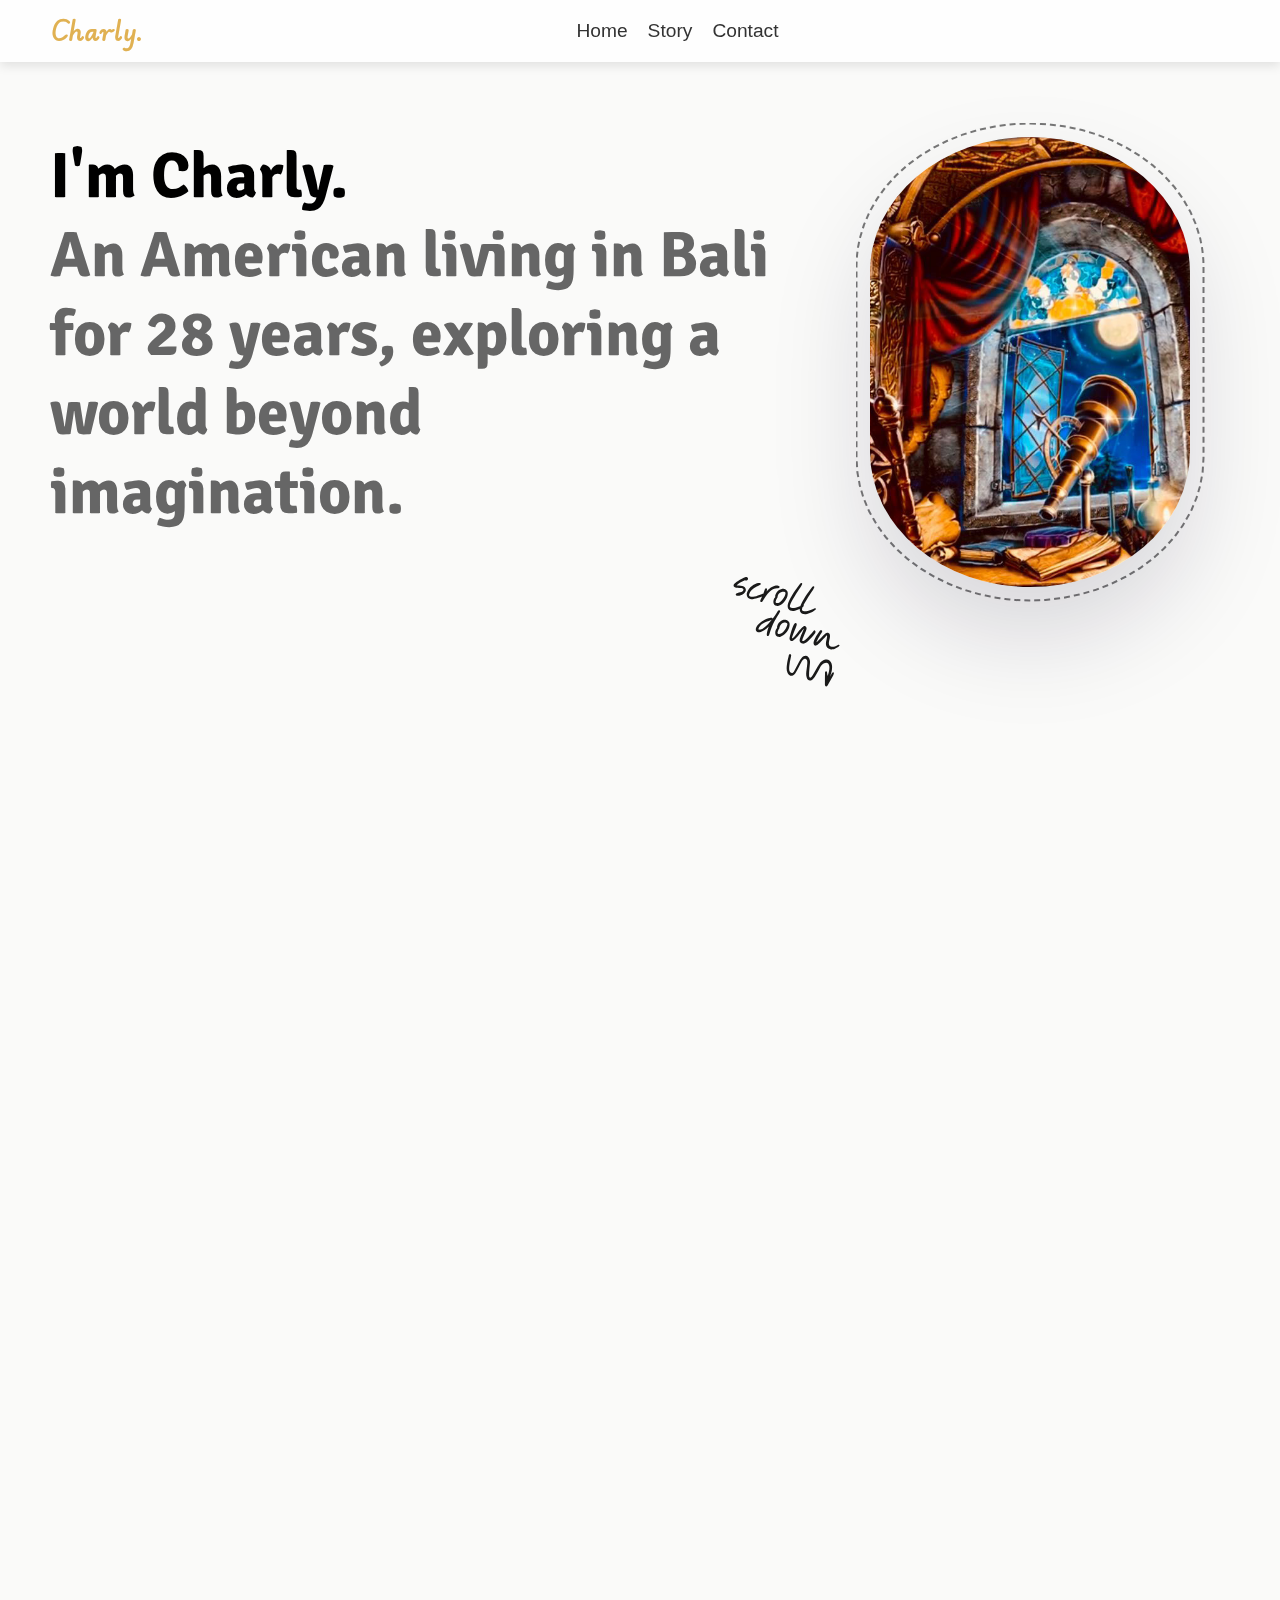
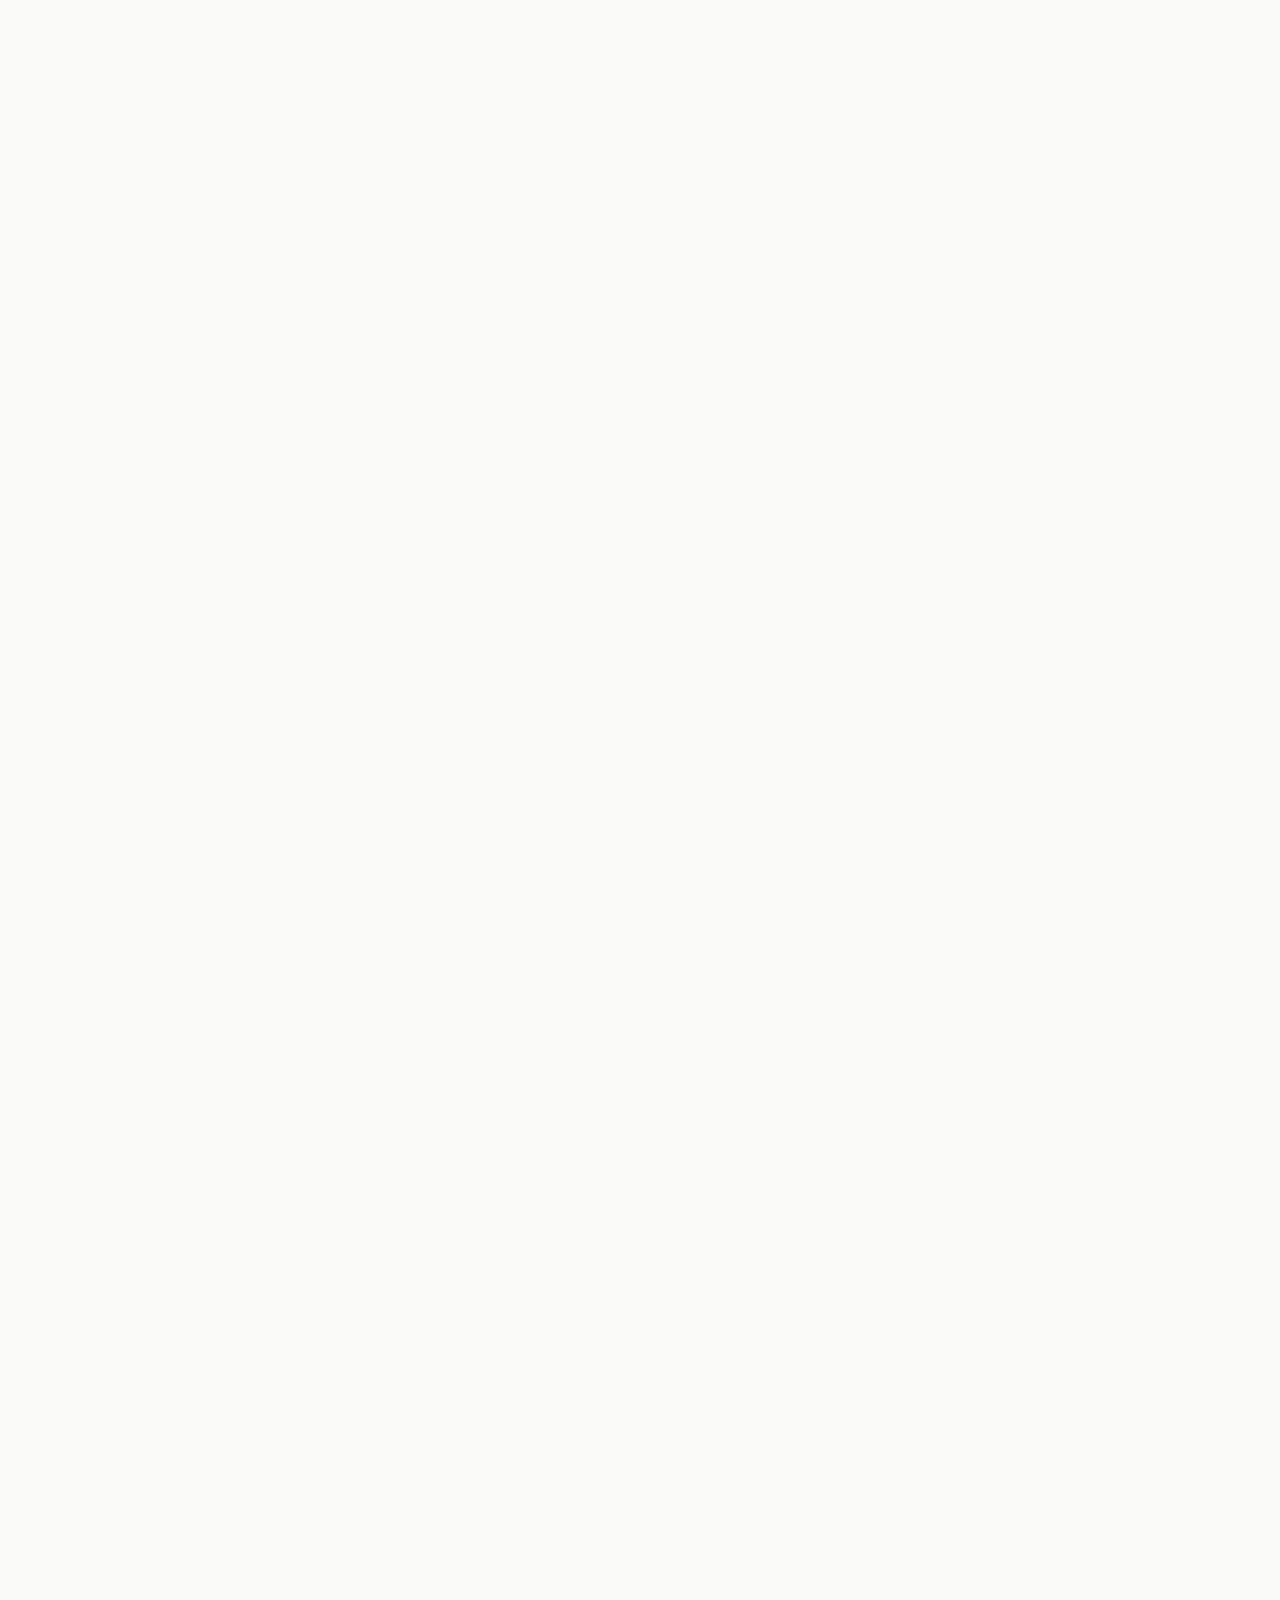
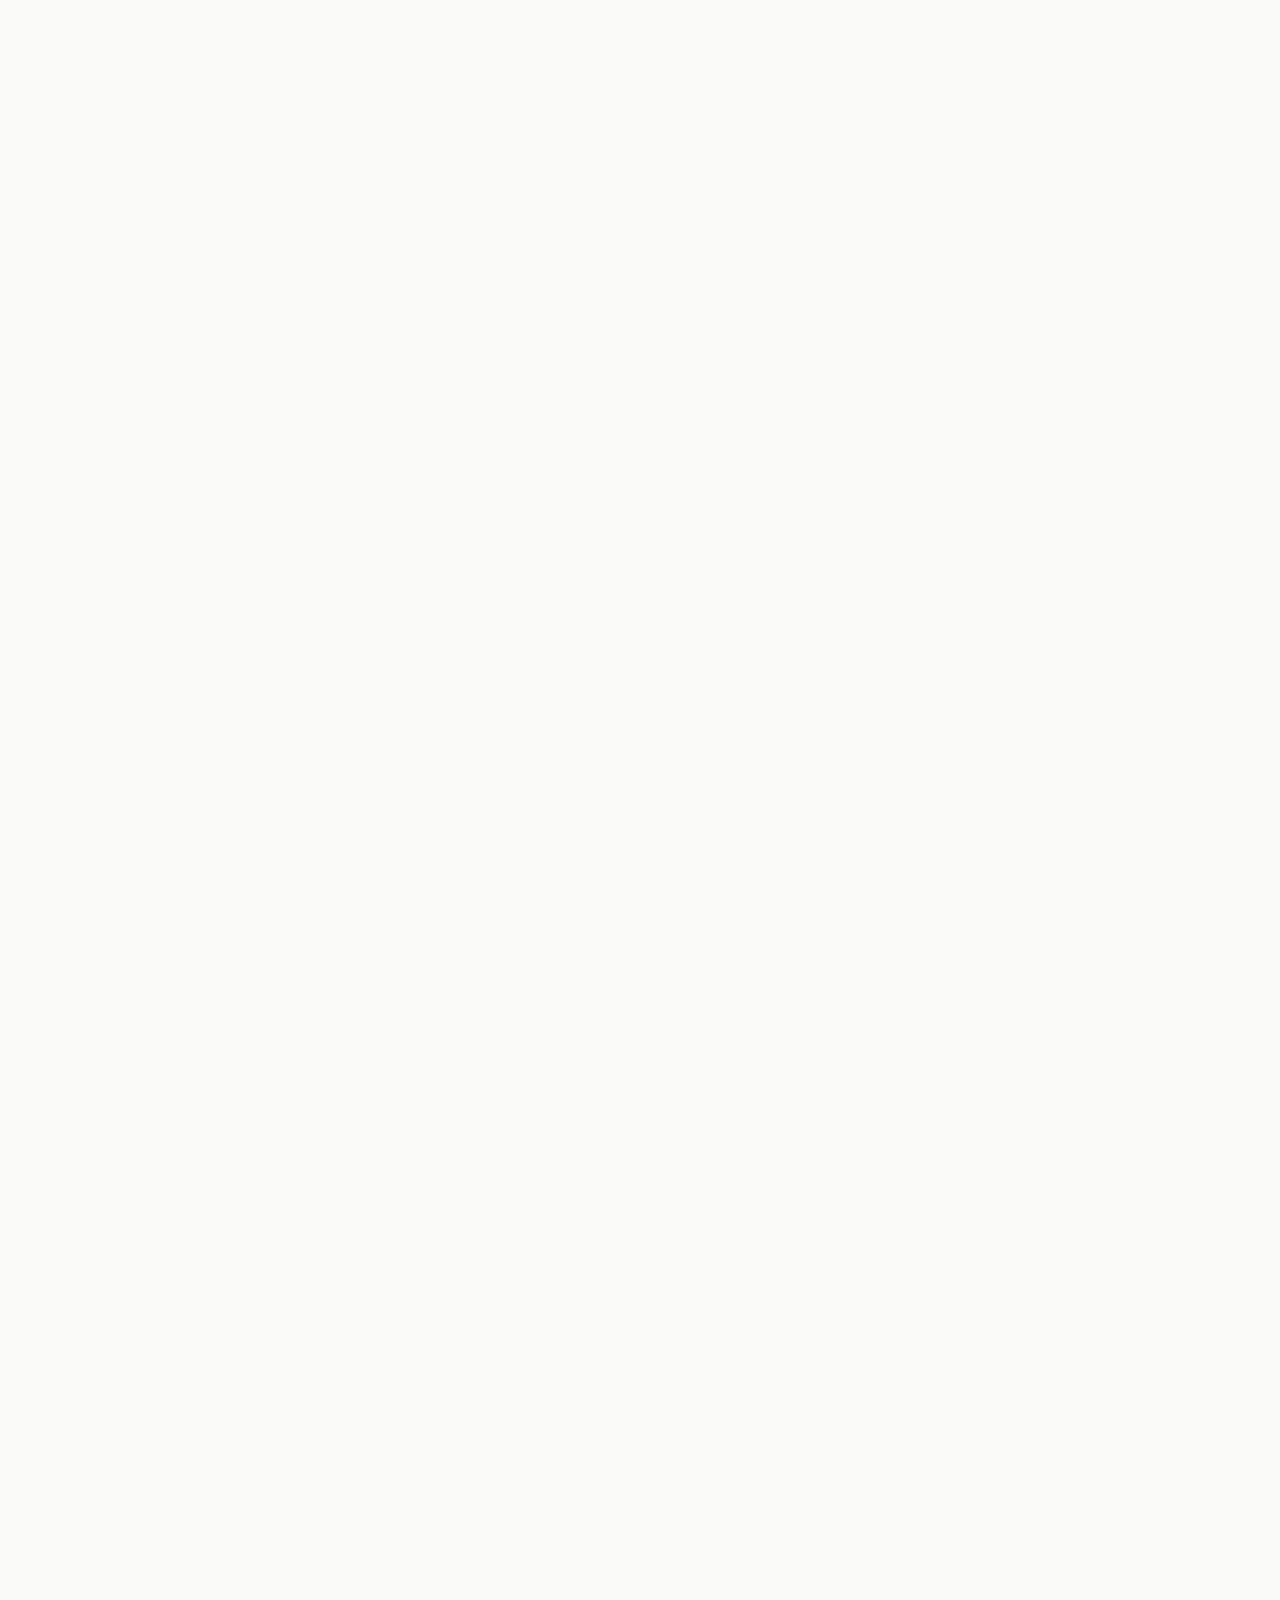
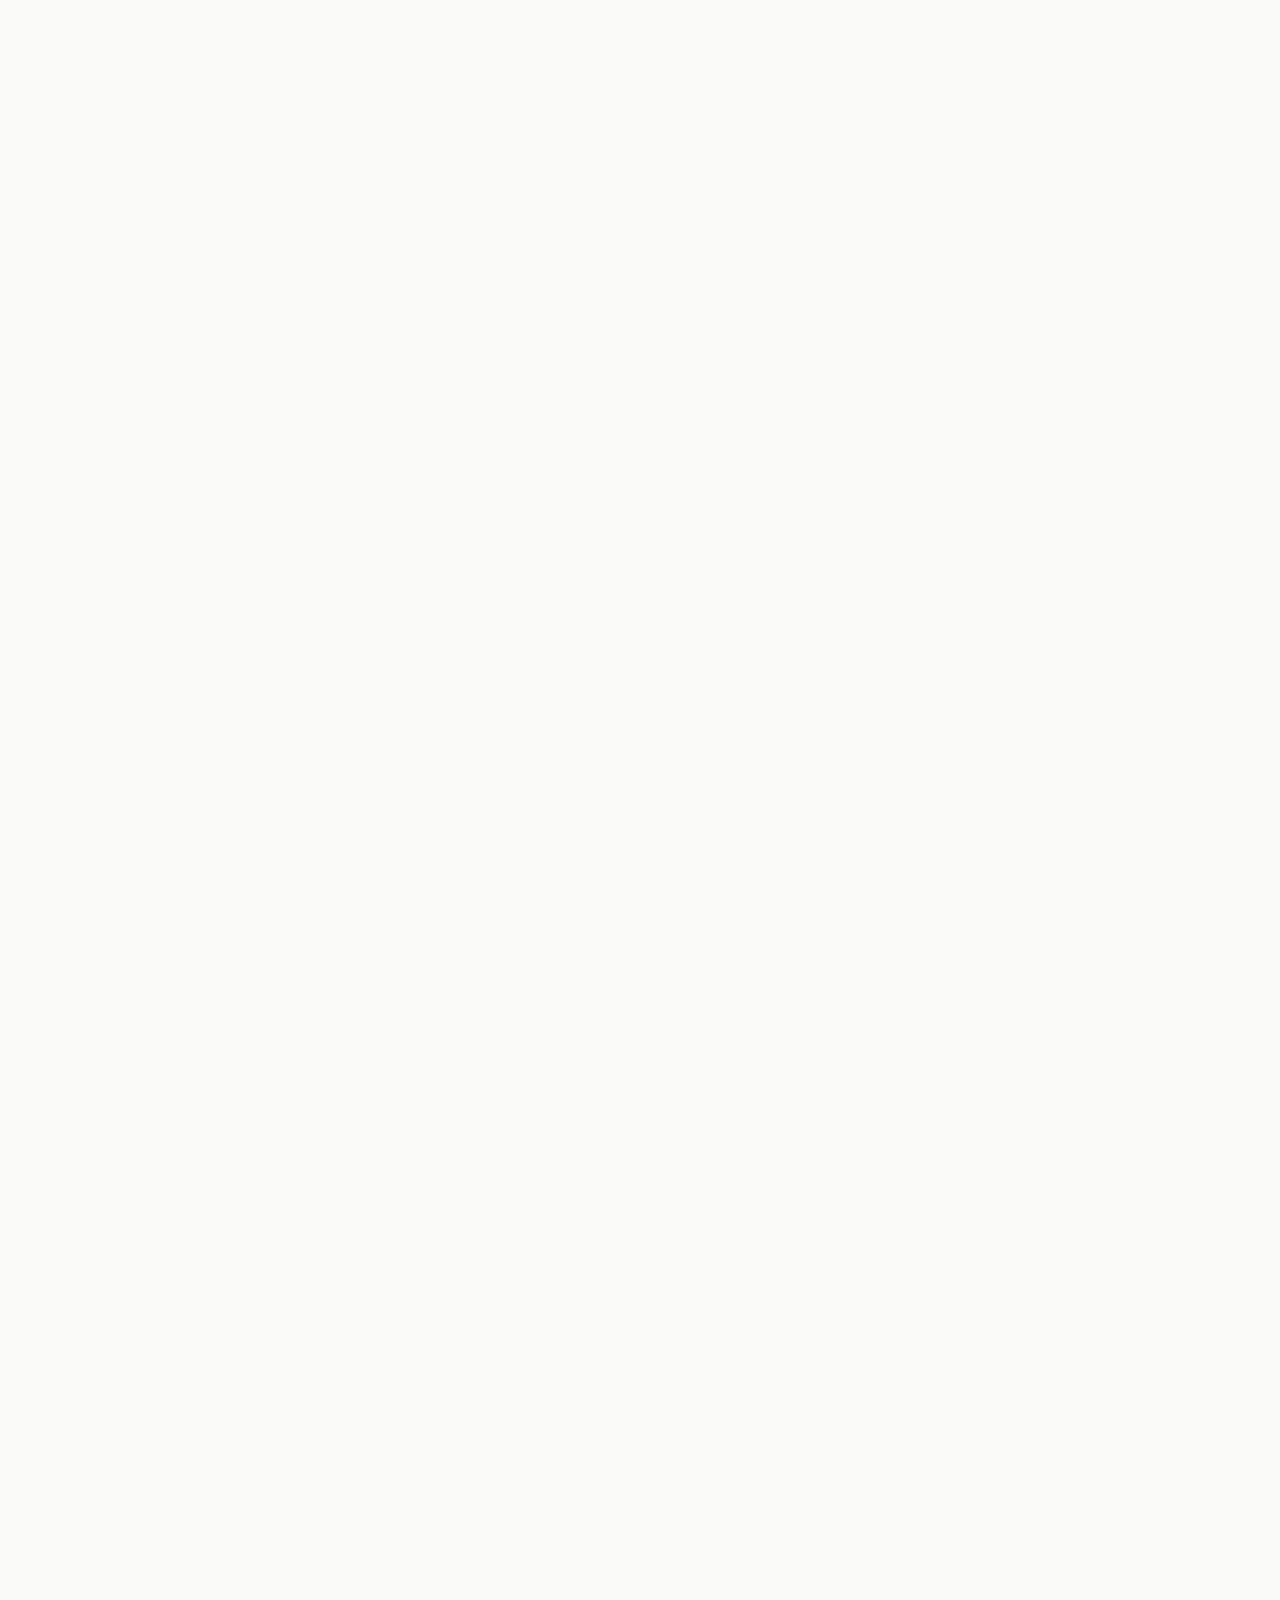
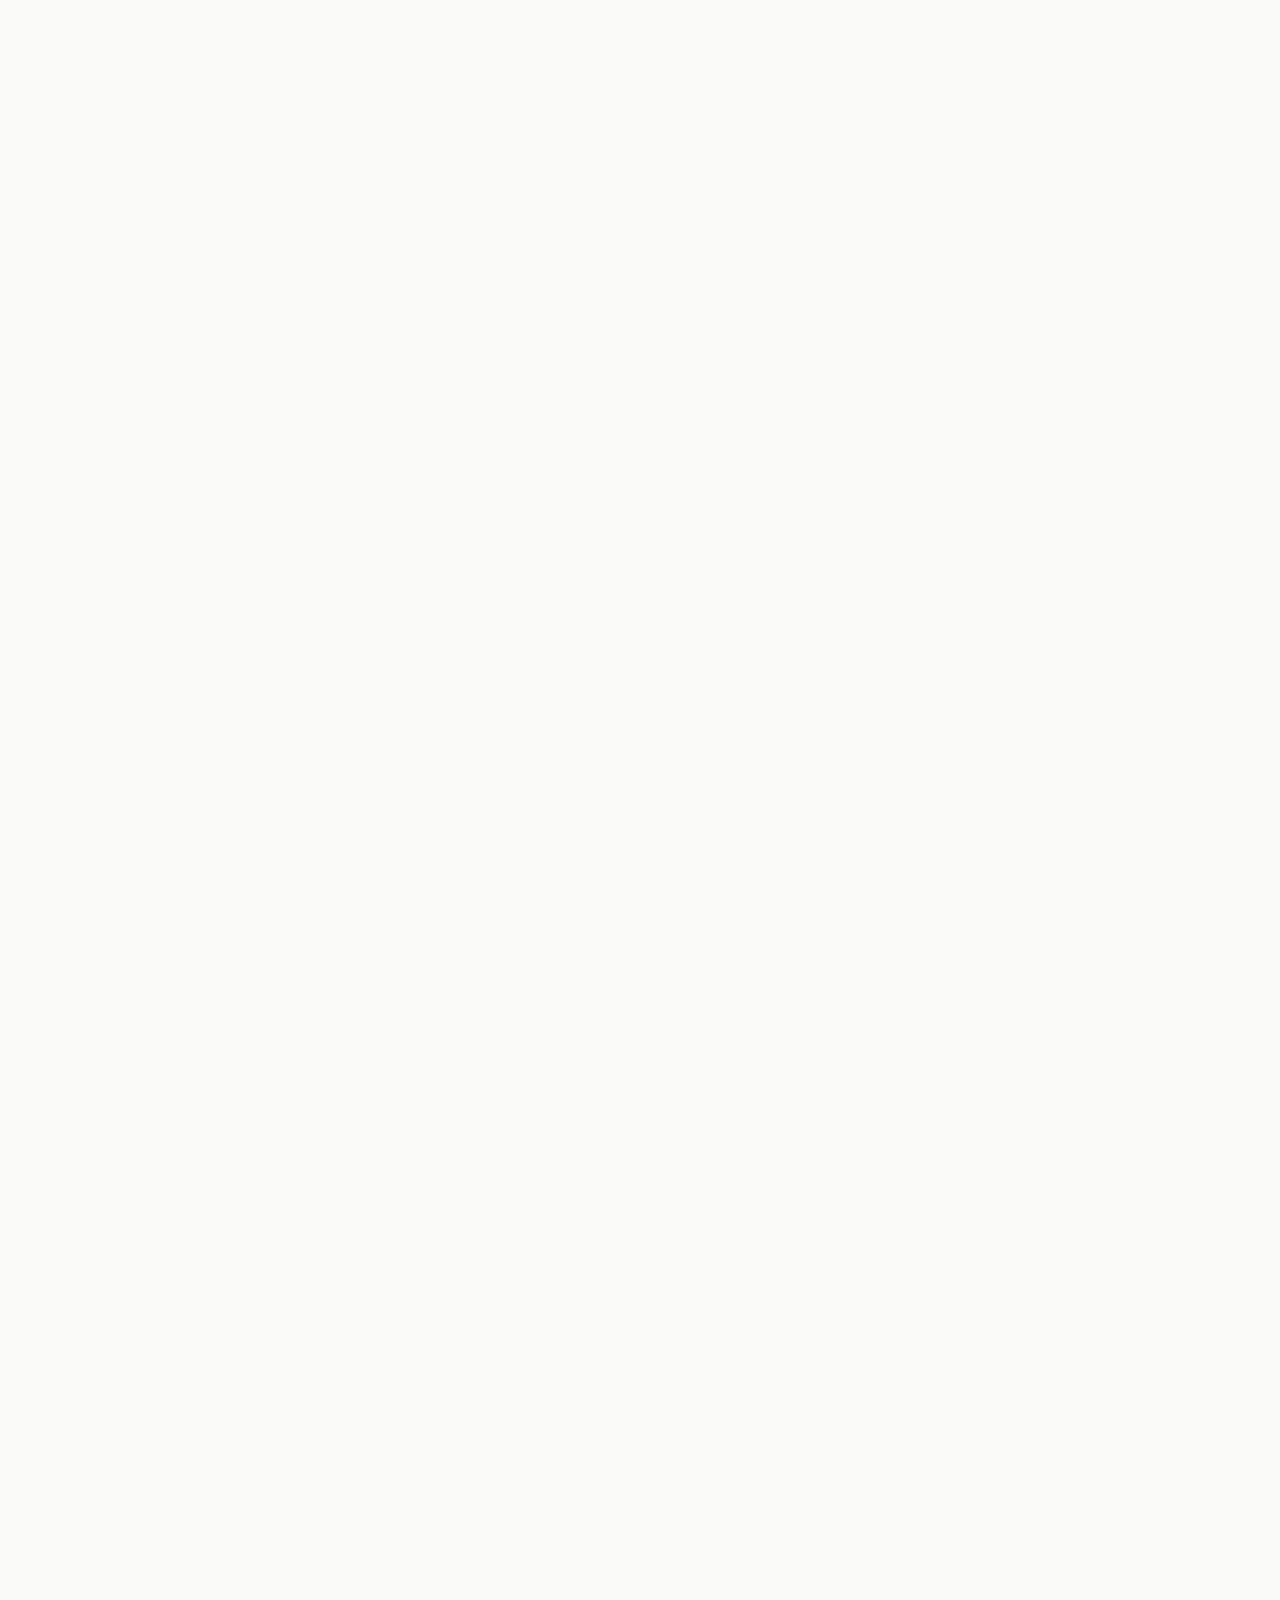
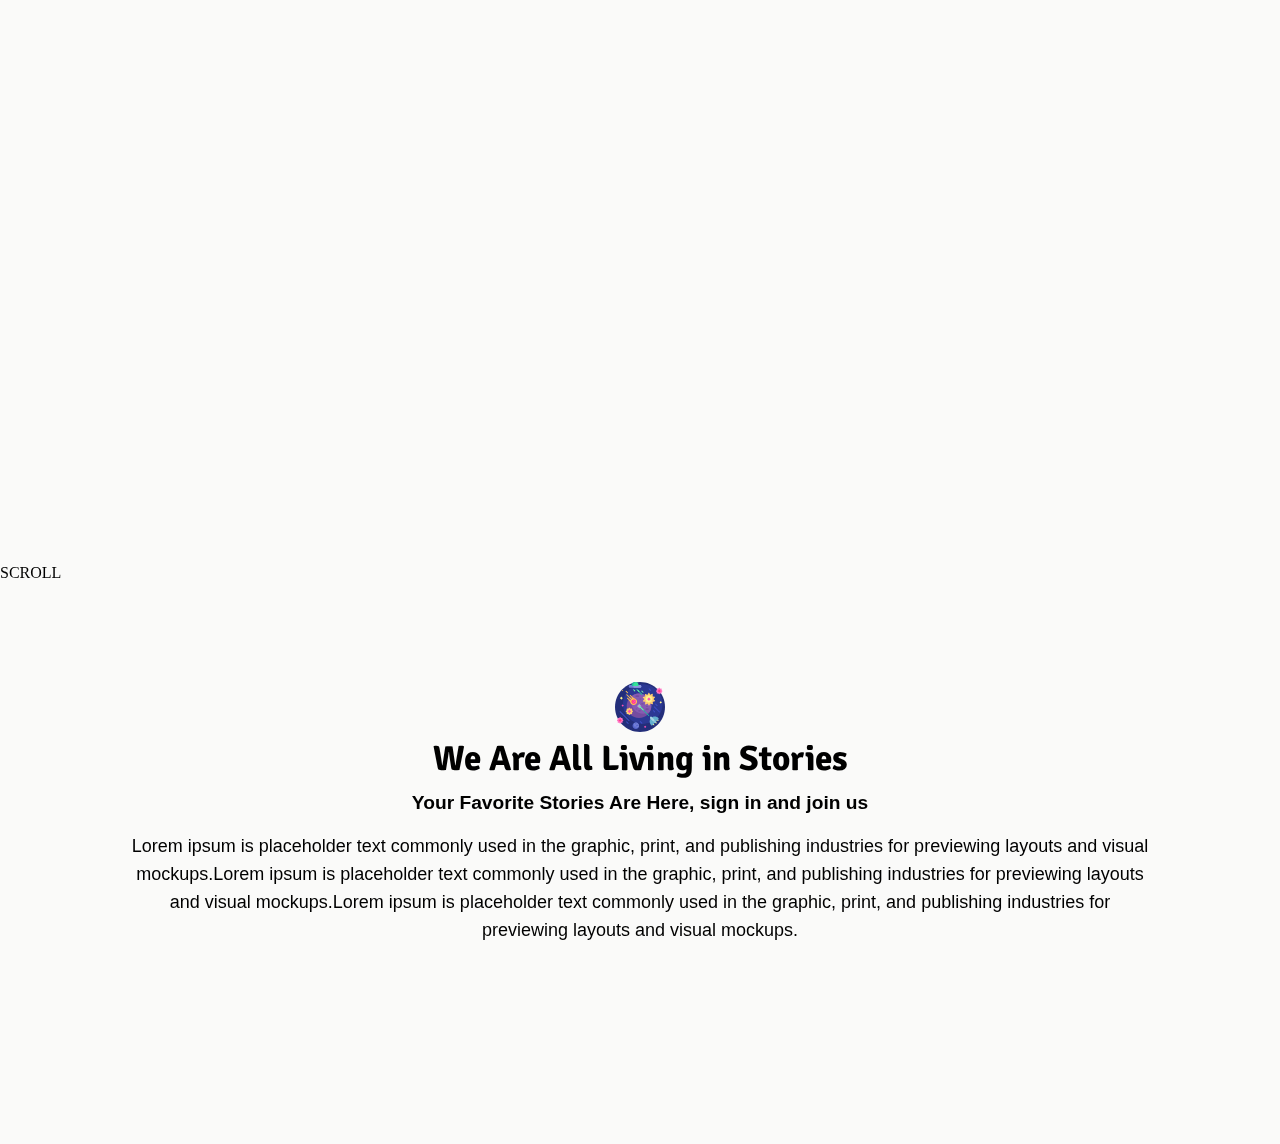
==== commit def577af: "inhance the design of the cards" ====
--- a/index.html
+++ b/index.html
@@ -493,12 +493,8 @@
 
         <!-- =============================================================================== -->
       </main>
+
       <section class="scroll_icon_section">
-        <div class="scroll_icon">
-          <div></div>
-          <p>SCROLL</p>
-        </div>
-
         <div class="scroll_points"></div>
         <div class="scroll_images">
           <div class="si">
@@ -1253,6 +1249,10 @@
           <button onclick="nextCard()">next <span>➪</span></button>
         </div>
       </section>
+      <div class="scroll_icon">
+        <div></div>
+        <p>SCROLL</p>
+      </div>
       <section class="bottom">
         <img src="./assets/g7.svg" />
         <h2>We Are All Living in Stories</h2>
--- a/page.css
+++ b/page.css
@@ -374,7 +374,7 @@
     gap: 25px;
   }
 }
-#mobile_cards {
+.scroll_icon_section {
   display: none;
 }
 .cards_scroll {
@@ -481,31 +481,33 @@
     position: relative;
     width: 100%;
     overflow-x: hidden;
-    margin: 50px 0;
+    margin: 50px 0 0 0;
     background-color: #f2f2f2;
     padding: 25px 0;
     border-radius: 25px;
+    display: block;
   }
   .scroll_icon {
-    position: absolute;
-    bottom: 5px;
+    position: sticky;
+    bottom: 0px;
     left: calc(5% + 5px);
     width: calc(85% - 10px);
-    background-color: rgba(239, 239, 239, 0.9);
+    background-color: rgba(239, 239, 239, 0.5);
     z-index: 2;
     box-shadow: 0px -10px 20px rgb(239, 239, 239);
-    display: flex;
+    display: none;
     justify-content: center;
     align-items: center;
     gap: 10px;
     font-family: "Signika", sans-serif;
-    font-weight: bold;
-    color: #e0b152;
+    font-weight: normal;
+    font-size: 16px;
+    color: #5281e0;
   }
   .scroll_icon div {
     width: 20px;
     height: 30px;
-    border: 2px solid #e0b152;
+    border: 2px solid #5281e0;
     border-radius: 10px;
     position: relative;
     overflow: hidden;
@@ -547,22 +549,24 @@
   }
 
   .sc {
-    width: 5px;
-    height: 5px;
+    width: 7px;
+    height: 20px;
     border-radius: 50%;
-    background-color: #666666;
+    background-color: #5281e0;
     position: relative;
+    border: 1px solid #efefef;
+    border-radius: 20px;
   }
   .sc.active::after {
     content: "";
-    width: 300%;
-    height: 300%;
+    width: calc(100% + 5px);
+    height: calc(100% + 5px);
     position: absolute;
     top: 50%;
-    left: 45%;
+    left: 50%;
     transform: translate(-50%, -50%);
     border: 3px solid #e0b152;
-    border-radius: 50%;
+    border-radius: 20px;
   }
 
   .scroll_images {
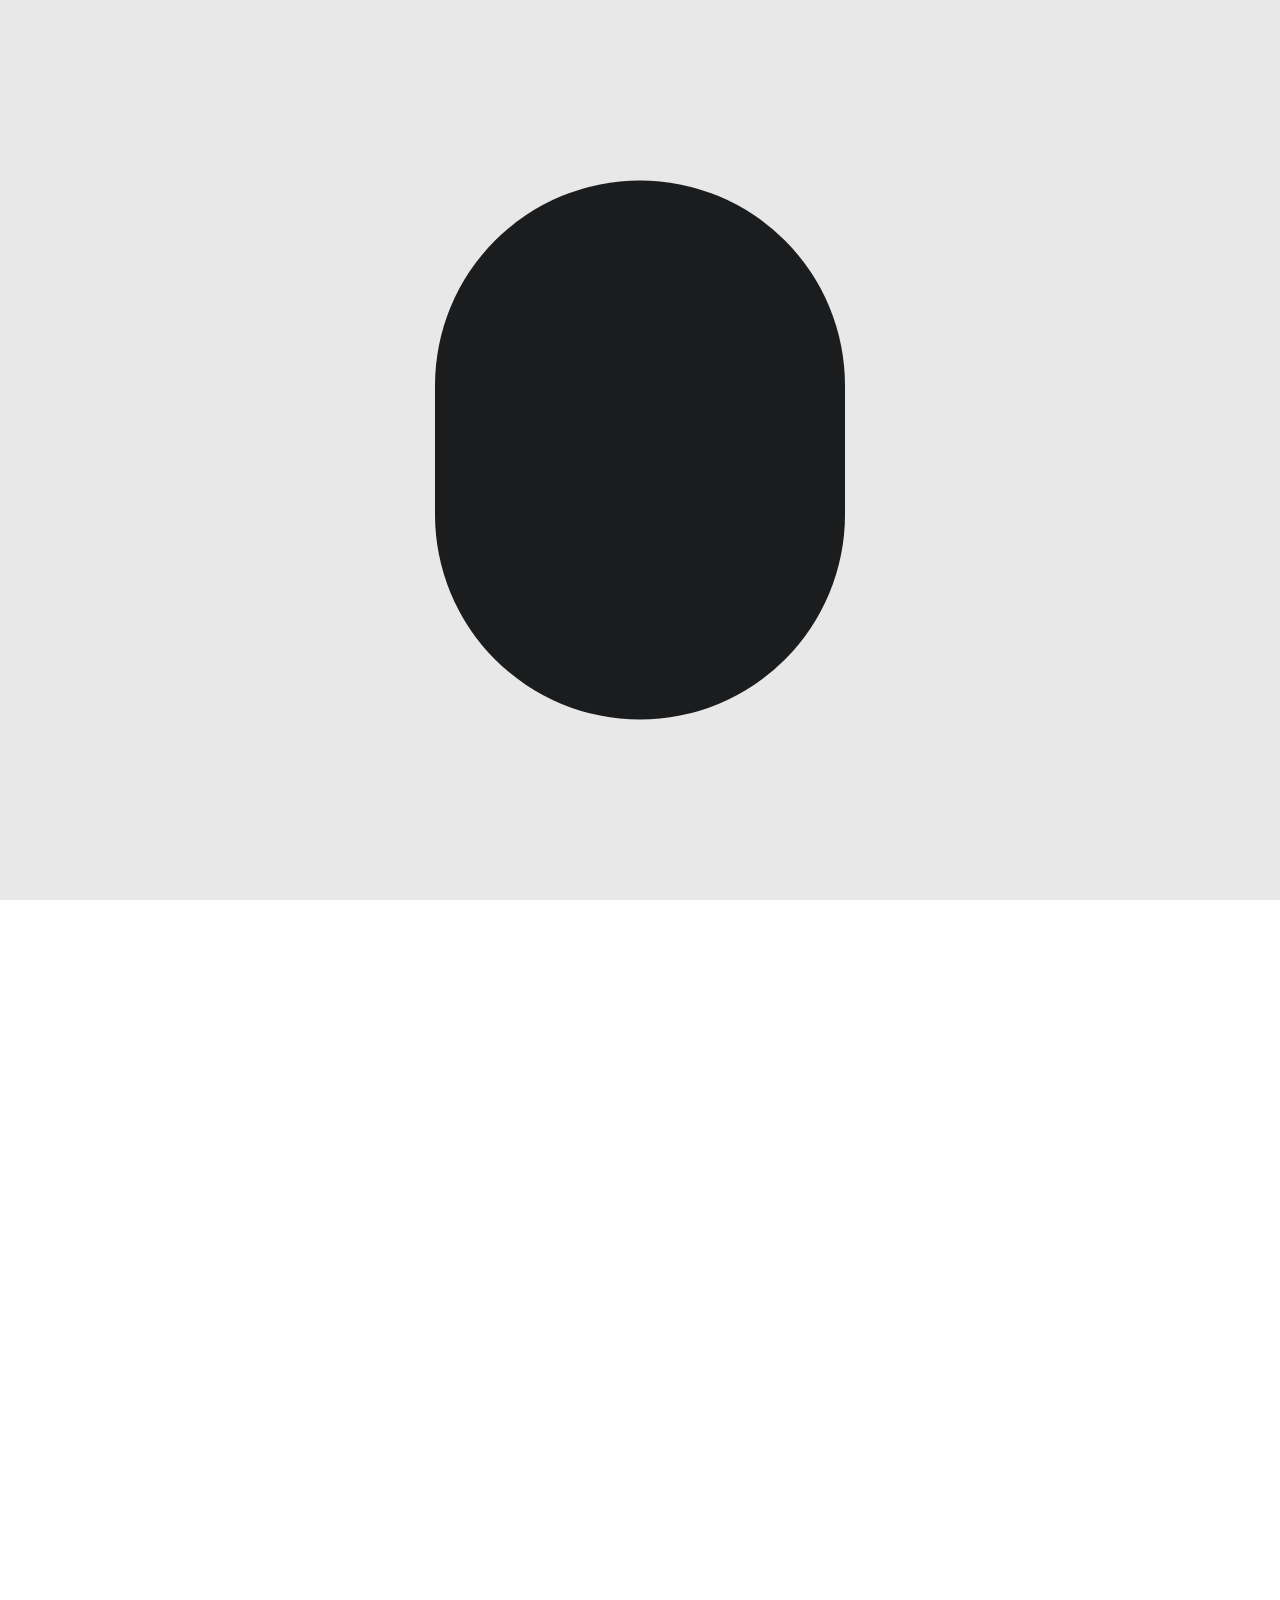
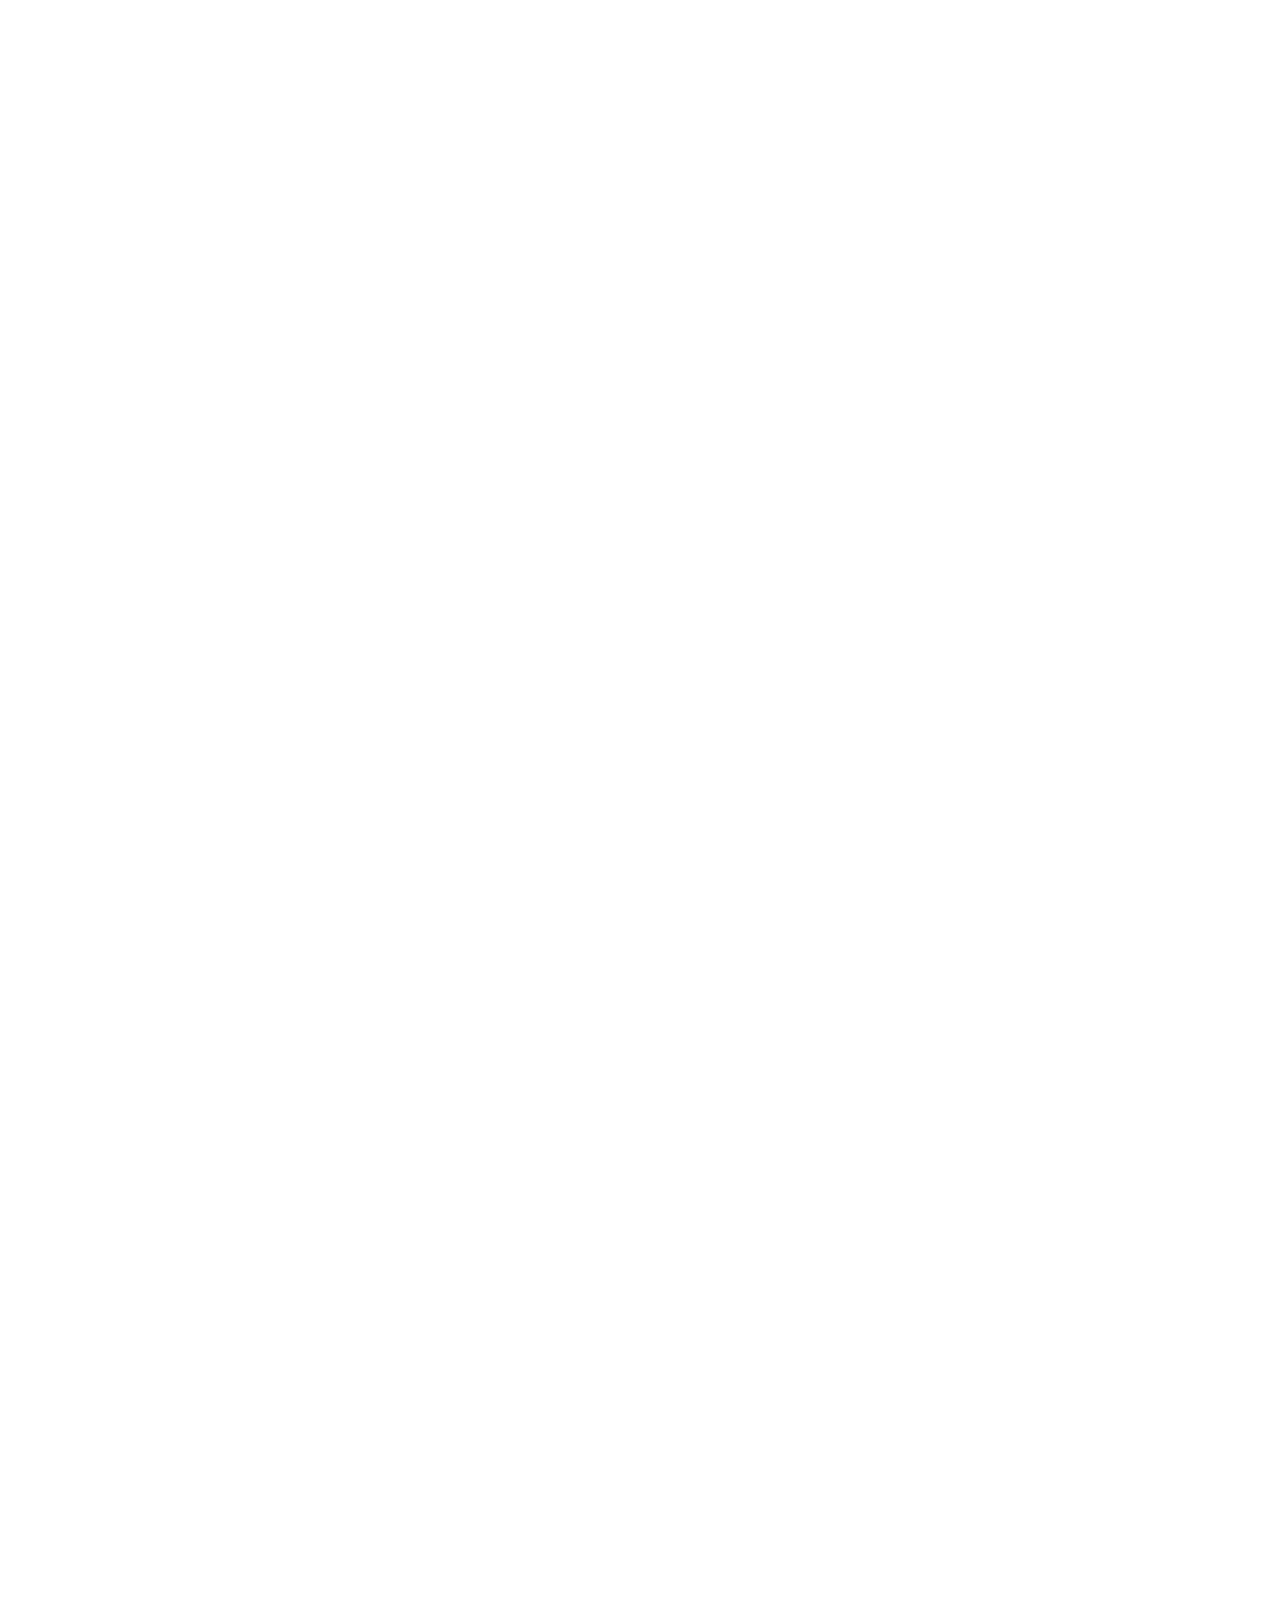
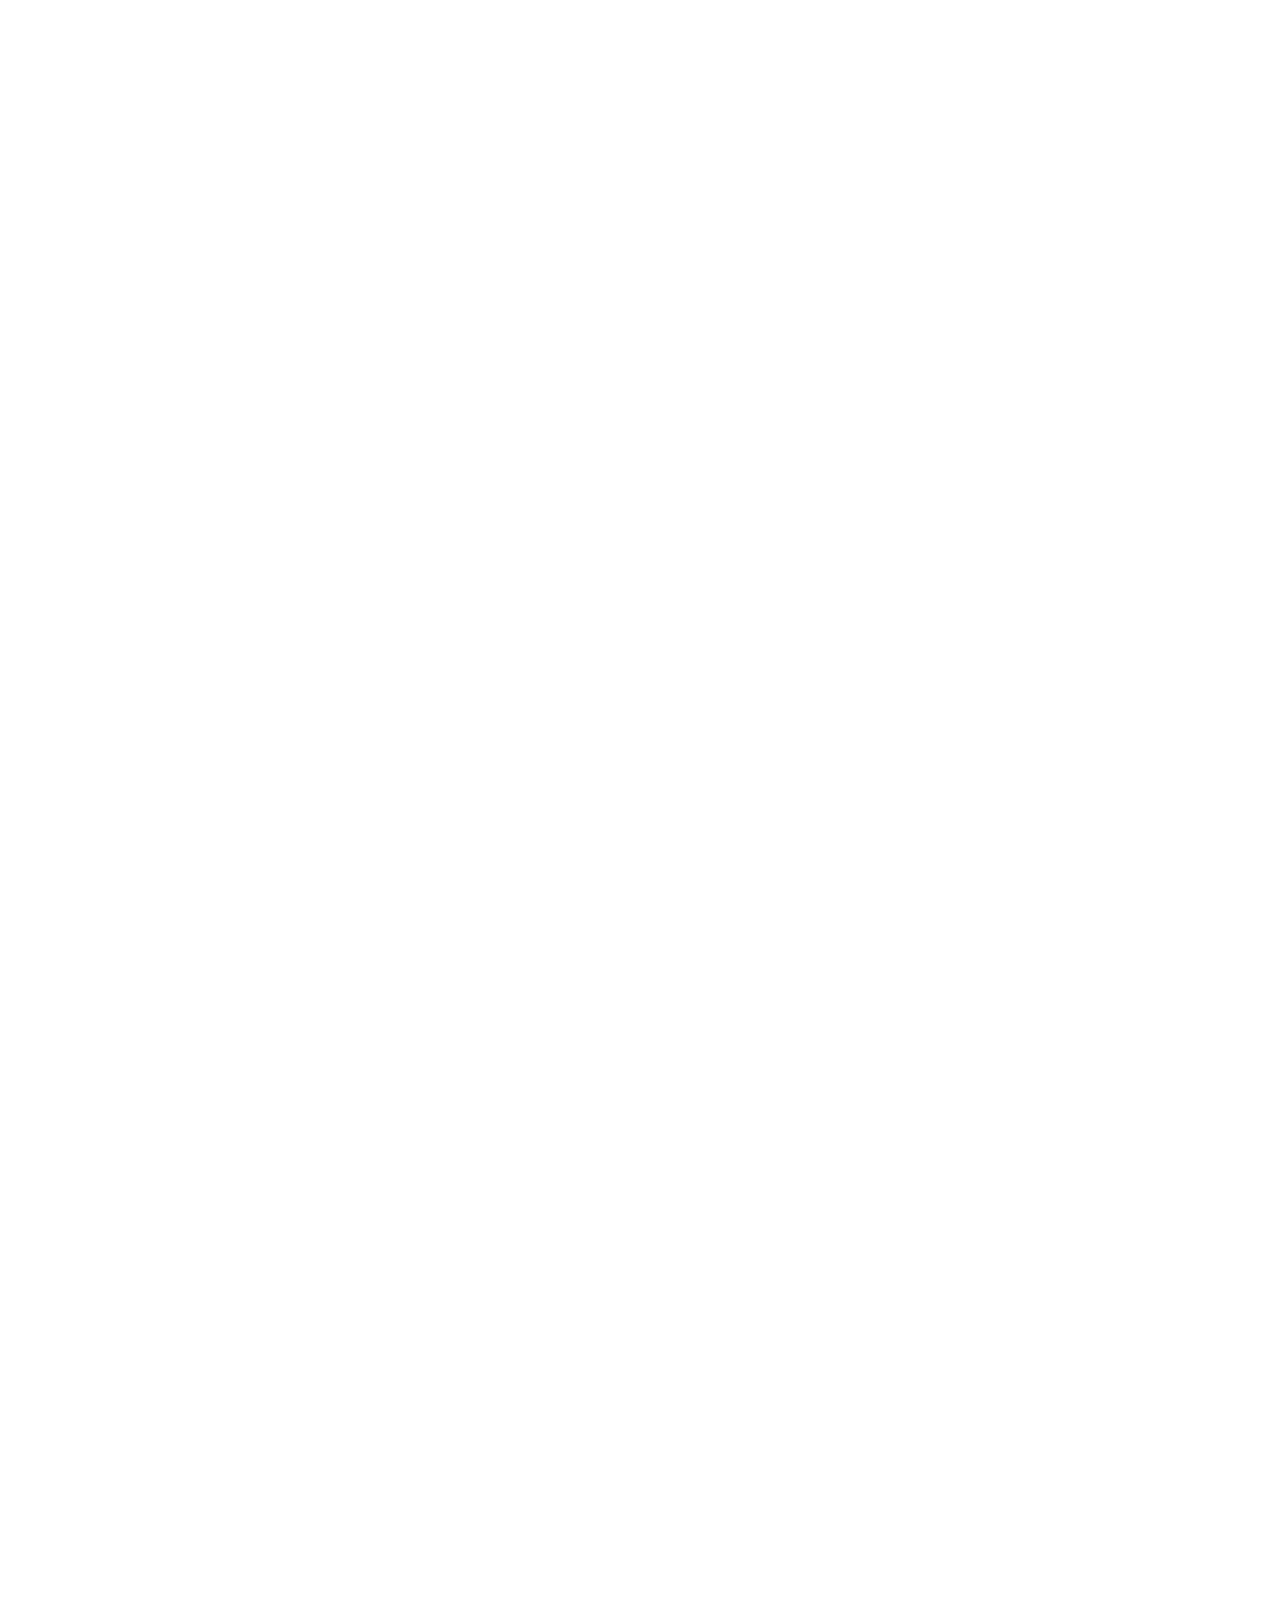
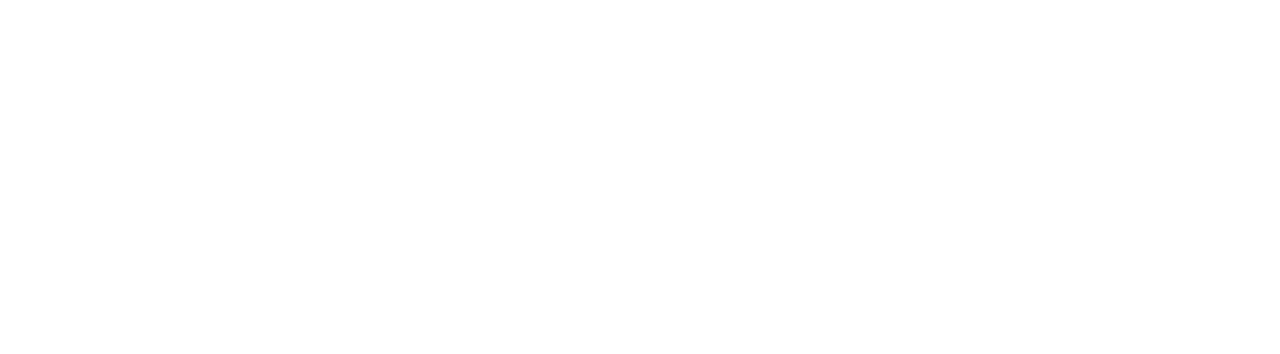
==== commit b41bc557: "new design" ====
--- a/index.html
+++ b/index.html
@@ -1,1291 +1,595 @@
 <!DOCTYPE html>
 <html lang="en">
+  <!-- Mirrored from julessjoy.art/ by HTTrack Website Copier/3.x [XR&CO'2014], Sun, 01 Dec 2024 00:33:31 GMT -->
+  <!-- Added by HTTrack --><meta
+    http-equiv="content-type"
+    content="text/html;charset=utf-8"
+  /><!-- /Added by HTTrack -->
   <head>
+    <title>Charly</title>
     <meta charset="UTF-8" />
-    <meta name="viewport" content="width=device-width, initial-scale=1.0" />
-    <title>Document</title>
-    <link rel="stylesheet" type="text/css" href="./page.css" />
-    <link rel="preconnect" href="https://fonts.googleapis.com" />
-    <link rel="preconnect" href="https://fonts.gstatic.com" crossorigin />
-    <link
-      href="https://fonts.googleapis.com/css2?family=Edu+AU+VIC+WA+NT+Pre:wght@400..700&family=Signika:wght@300..700&display=swap"
+    <meta name="HandheldFriendly" content="true" />
+    <meta http-equiv="X-UA-Compatible" content="IE=edge" />
+    <meta
+      name="viewport"
+      content="width=device-width, height=device-height, initial-scale=1.0, minimum-scale=1.0, maximum-scale=1.0, user-scalable=no"
+    />
+    <meta
+      name="description"
+      content="juless.joy ~ Photographer and visual artist"
+    />
+    <meta
+      itemprop="name"
+      content="juless.joy ~ Photographer ~ Visual creator ~ Sets from floor"
+    />
+    <meta
+      itemprop="description"
+      content="juless.joy ~ Photographer and visual artist"
+    />
+    <meta itemprop="image" content="assets/img/og/site.png" />
+    <meta property="og:type" content="website" />
+    <meta property="og:url" content="index.html" />
+    <meta
+      property="og:title"
+      content="juless.joy ~ Photographer ~ Visual creator ~ Sets from floor"
+    />
+    <meta
+      property="og:description"
+      content="juless.joy ~ Photographer and visual artist"
+    />
+    <meta property="og:image" content="assets/img/og/site.png" />
+    <meta property="og:image:width" content="1200" />
+    <meta property="og:image:height" content="630" />
+    <link rel="preconnect" href="https://fonts.googleapis.com/" />
+    <link rel="preconnect" href="https://fonts.gstatic.com/" crossorigin />
+    <link
+      href="https://fonts.googleapis.com/css2?family=Montserrat:wght@400;500;700&amp;family=Playfair+Display:ital,wght@0,400;0,700;1,400&amp;display=swap"
       rel="stylesheet"
     />
-    <link href="https://unpkg.com/aos@2.3.1/dist/aos.css" rel="stylesheet" />
-    <script src="https://unpkg.com/aos@2.3.1/dist/aos.js"></script>
+    <link
+      rel="apple-touch-icon"
+      sizes="57x57"
+      href="assets/img/favicon/apple-touch-icon-57x57.png"
+    />
+    <link
+      rel="apple-touch-icon"
+      sizes="114x114"
+      href="assets/img/favicon/apple-touch-icon-114x114.png"
+    />
+    <link
+      rel="apple-touch-icon"
+      sizes="72x72"
+      href="assets/img/favicon/apple-touch-icon-72x72.png"
+    />
+    <link
+      rel="apple-touch-icon"
+      sizes="144x144"
+      href="assets/img/favicon/apple-touch-icon-144x144.png"
+    />
+    <link
+      rel="apple-touch-icon"
+      sizes="60x60"
+      href="assets/img/favicon/apple-touch-icon-60x60.png"
+    />
+    <link
+      rel="apple-touch-icon"
+      sizes="120x120"
+      href="assets/img/favicon/apple-touch-icon-120x120.png"
+    />
+    <link
+      rel="apple-touch-icon"
+      sizes="76x76"
+      href="assets/img/favicon/apple-touch-icon-76x76.png"
+    />
+    <link
+      rel="apple-touch-icon"
+      sizes="152x152"
+      href="assets/img/favicon/apple-touch-icon-152x152.png"
+    />
+    <link
+      rel="icon"
+      type="image/png"
+      href="assets/img/favicon/favicon-196x196.png"
+      sizes="196x196"
+    />
+    <link
+      rel="icon"
+      type="image/png"
+      href="assets/img/favicon/favicon-96x96.png"
+      sizes="96x96"
+    />
+    <link
+      rel="icon"
+      type="image/png"
+      href="assets/img/favicon/favicon-32x32.png"
+      sizes="32x32"
+    />
+    <link
+      rel="icon"
+      type="image/png"
+      href="assets/img/favicon/favicon-16x16.png"
+      sizes="16x16"
+    />
+    <link
+      rel="icon"
+      type="image/png"
+      href="assets/img/favicon/favicon-128.png"
+      sizes="128x128"
+    />
+    <meta name="theme-color" content="#1B1E17" />
+    <meta name="msapplication-TileColor" content="#FFFFFF" />
+    <meta
+      name="msapplication-TileImage"
+      content="assets/img/favicon/mstile-144x144.png"
+    />
+    <meta
+      name="msapplication-square70x70logo"
+      content="assets/img/favicon/mstile-70x70.png"
+    />
+    <meta
+      name="msapplication-square150x150logo"
+      content="assets/img/favicon/mstile-150x150.png"
+    />
+    <meta
+      name="msapplication-wide310x150logo"
+      content="assets/img/favicon/mstile-310x150.png"
+    />
+    <meta
+      name="msapplication-square310x310logo"
+      content="assets/img/favicon/mstile-310x310.png"
+    />
+    <link rel="stylesheet" type="text/css" href="./assets/css/site.css" />
+    <style class="css-preloader">
+      *,
+      :after,
+      :before {
+        -webkit-box-sizing: border-box;
+        box-sizing: border-box;
+      }
+      html {
+        font-family: serif;
+        line-height: 1.15;
+        -webkit-tap-highlight-color: rgba(0, 0, 0, 0);
+      }
+      body {
+        margin: 0;
+        font-family: Playfair Display, serif;
+        font-size: 16px;
+        font-weight: 400;
+        line-height: 1.2;
+        color: #1b1c1d;
+        text-align: left;
+        background-color: #e9e8e8;
+      }
+      html {
+        scrollbar-width: none !important;
+      }
+      body {
+        -ms-overflow-style: none;
+      }
+      body::-webkit-scrollbar {
+        width: 0 !important;
+        height: 0 !important;
+      }
+      .page-loader {
+        position: fixed;
+        pointer-events: none;
+        width: 100%;
+        height: 100%;
+        left: 0;
+        top: 0;
+        z-index: 9999999;
+        opacity: 1;
+        -webkit-transition: all 0.4s ease;
+        -o-transition: all 0.4s ease;
+        transition: all 0.4s ease;
+        visibility: hidden;
+      }
+      .m-is-loading .page-loader {
+        visibility: visible;
+        pointer-events: all;
+      }
+      .page-loader__m {
+        position: absolute;
+        top: 0;
+        left: 0;
+        width: 100%;
+        height: 100%;
+      }
+      .page-loader__m1 {
+        background: #e9e8e8;
+        opacity: 0;
+        -webkit-transition: all 0.5s ease;
+        -o-transition: all 0.5s ease;
+        transition: all 0.5s ease;
+      }
+      .m-is-loading .page-loader__m1 {
+        opacity: 1;
+      }
+      .page-loader__m2 {
+        background: #1b1c1d;
+        left: 50%;
+        top: 50%;
+        -webkit-transform: translate(-50%, -50%);
+        transform: translate(-50%, -50%);
+      }
+      .m-anim-loader__m2 .page-loader__m2 {
+        width: 410px;
+        height: 539px;
+        border-radius: 450px;
+        -webkit-transition: all 1s ease;
+        -o-transition: all 1s ease;
+        transition: all 1s ease;
+      }
+      @media (max-width: 767.98px) {
+        .m-anim-loader__m2 .page-loader__m2 {
+          width: 290px;
+          height: 406px;
+          border-radius: 226px;
+        }
+      }
+      .page-loader__text {
+        position: absolute;
+        top: 50%;
+        left: 50%;
+        -webkit-transform: translate(-50%, -50%) scale(0);
+        transform: translate(-50%, -50%) scale(0);
+        color: #e9e8e8;
+        font-size: 100px;
+        opacity: 0;
+        -webkit-transition: all 0.5s ease;
+        -o-transition: all 0.5s ease;
+        transition: all 0.5s ease;
+      }
+      @media (max-width: 767.98px) {
+        .page-loader__text {
+          font-size: 50px;
+        }
+      }
+      .m-is-loading .page-loader__text {
+        -webkit-transform: translate(-50%, -50%) scale(1);
+        transform: translate(-50%, -50%) scale(1);
+      }
+      .page-loader__m2--text .page-loader__text {
+        opacity: 1;
+      }
+    </style>
+    <link rel="stylesheet" href="assets/css/style.1710101280175.min.css" />
   </head>
-  <body>
-    <nav id="nav" class="scrollnav">
-      <p>Charly.</p>
-      <div class="nav_links" id="nav_links">
-        <a href="#">Home </a>
-        <a href="#">Story </a>
-        <a href="#">Contact </a>
-        <a href="#" style="visibility: hidden; display: none">Contact </a>
+  <body class="m-is-loading">
+    <main class="c-main" data-barba="wrapper">
+      <div data-barba="container" data-barba-namespace="page">
+        <div data-scroll>
+          <nav class="nav-main">
+            <div class="container nav-main__container">
+              <div class="nav-main__container-inner">
+                <div class="row justify-content-between align-items-center">
+                  <div class="col col-auto nav-main__col1">
+                    <a class="nav-main__link" href="index.html">
+                      <div class="logo-main">
+                        <div class="logo-main__text1">Charly</div>
+                      </div></a
+                    >
+                  </div>
+                  <div class="col nav-main__col2">
+                    <div class="menu">
+                      <div class="menu__list d-flex">
+                        <div class="menu-el menu__list-el m-is-active">
+                          <a class="menu-el__link" href="index.html">
+                            <div class="menu-el__text">Home</div></a
+                          >
+                        </div>
+                        <div class="menu-el menu__list-el">
+                          <a class="menu-el__link" href="index.html">
+                            <div class="menu-el__text">Story</div></a
+                          >
+                        </div>
+
+                        <div class="menu-el menu__list-el">
+                          <a
+                            class="menu-el__link"
+                            href="index.html#contact"
+                            data-barba-prevent=""
+                          >
+                            <div class="menu-el__text">Contact</div></a
+                          >
+                        </div>
+                      </div>
+                    </div>
+                  </div>
+                </div>
+                <div class="menu-mob"></div>
+              </div>
+            </div>
+          </nav>
+          <div class="intro">
+            <div class="intro__video m-video-sepia">
+              <video
+                muted
+                loop
+                autoplay
+                playsinline
+                data-media-poster='{"768":"/assets/img/video/intro--768.jpg","1024":"/assets/img/video/intro--1024.jpg","1280":"/assets/img/video/intro--1280.jpg","1440":"/assets/img/video/intro--1440.jpg","src":"/assets/img/video/intro.jpg"}'
+                data-media-video='{"768":"/assets/img/video/intro--768.mp4","1024":"/assets/img/video/intro--1024.mp4","1280":"/assets/img/video/intro--1280.mp4","1440":"/assets/img/video/intro--1440.mp4","src":"/assets/img/video/intro.mp4"}'
+              ></video>
+            </div>
+            <div class="container intro__container">
+              <div class="intro__content">
+                <div class="intro__text">
+                  <h2>An American living in Bali for 28 years,</h2>
+                  <p>exploring a world beyond imagination.</p>
+                </div>
+                <div class="intro__img">
+                  <div class="intro__img-inner">
+                    <figure>
+                      <div class="js-inner-fig">
+                        <figure
+                          style="
+                            background-image: url(assets/img/intro/back3.png);
+                          "
+                        ></figure>
+                      </div>
+                      <div class="js-inner-fig">
+                        <figure
+                          style="
+                            background-image: url(assets/img/intro/back3.png);
+                          "
+                        ></figure>
+                      </div>
+                      <div class="js-inner-fig">
+                        <figure
+                          style="
+                            background-image: url(assets/img/intro/back3.png);
+                          "
+                        ></figure>
+                      </div>
+                    </figure>
+                  </div>
+                </div>
+                <div class="intro__btn">
+                  <a class="btn-circle btn-circle-link" href="#">
+                    <div class="btn-circle__icon">
+                      <img src="assets/img/btn/arr.png" alt="btn icon" />
+                    </div>
+                    <div class="btn-circle__img">
+                      <img
+                        src="assets/img/btn/about.png"
+                        alt="btn about"
+                      /></div
+                  ></a>
+                </div>
+              </div>
+            </div>
+          </div>
+          <div class="about">
+            <div class="container">
+              <div class="about__text">
+                <div>Hey! I am a <i>Charly</i></div>
+                <div>
+                  an American who has been living full time in Bali Indonesia
+                  for the past 24 years in a dimension way beyond imagination.
+                  What is happening now on Earth for everyone, which I Am partly
+                  responsible for, I went through successfully 24 years ago on
+                  my own, and I am feeling now it is the time for me to come out
+                  into the world either physically or metaphysically and suggest
+                  a way that they can help themselves get through this
+                  transition everyone on this planet is in at the moment.
+                </div>
+              </div>
+              <div class="about__scroll">
+                <a class="btn-circle btn-circle-link" href="#">
+                  <div class="btn-circle__icon">
+                    <img src="assets/img/btn/arr.png" alt="btn icon" />
+                  </div>
+                  <div class="btn-circle__img">
+                    <img
+                      src="assets/img/btn/scroll.png"
+                      alt="btn scroll"
+                    /></div
+                ></a>
+              </div>
+            </div>
+          </div>
+
+          <section class="home_items">
+            <div class="h_i_con">
+              <a href="./GET.html">
+                <div class="h_i">
+                  <div class="h_i_img">
+                    <img src="./assets/img/new/back8.png" alt="image" />
+                  </div>
+                  <div class="h_i_text">
+                    <h3>Section Title Will be here</h3>
+                  </div>
+                </div>
+              </a>
+            </div>
+            <div class="h_i_con">
+              <a href="./GET.html">
+                <div class="h_i">
+                  <div class="h_i_img">
+                    <img src="./assets/img/new/back5.png" alt="image" />
+                  </div>
+                  <div class="h_i_text">
+                    <h3>Section Title Will be here</h3>
+                  </div>
+                </div>
+              </a>
+            </div>
+            <div class="h_i_con">
+              <a href="./GET.html">
+                <div class="h_i">
+                  <div class="h_i_img">
+                    <img src="./assets/img/intro/back3.png" alt="image" />
+                  </div>
+                  <div class="h_i_text">
+                    <h3>Section Title Will be here</h3>
+                  </div>
+                </div>
+              </a>
+            </div>
+          </section>
+
+          <footer class="footer">
+            <div class="container footer__container">
+              <div class="footer__inner">
+                <div class="row justify-content-between">
+                  <div class="col">
+                    <a class="nav-main__link" href="index.html">
+                      <div class="logo-main">
+                        <div class="logo-main__text1">Charly</div>
+                      </div></a
+                    >
+                    <div class="footer__socials">
+                      <div class="socials-links__link-group">
+                        <div class="socials-links__link-el">
+                          <a
+                            class="socials-links__link"
+                            href="https://www.instagram.com/juless.joy"
+                            rel="noopener"
+                            target="_blank"
+                            >Instagram</a
+                          >
+                        </div>
+                        <div class="socials-links__link-el">
+                          <a
+                            class="socials-links__link"
+                            href="https://www.behance.net/julessjoy"
+                            rel="noopener"
+                            target="_blank"
+                            >Behance</a
+                          >
+                        </div>
+                      </div>
+                    </div>
+                  </div>
+                  <div class="col-auto">
+                    <div class="menu">
+                      <div class="menu__list d-flex">
+                        <div class="menu-el menu__list-el m-is-active">
+                          <a class="menu-el__link" href="index.html">
+                            <div class="menu-el__text">Home</div></a
+                          >
+                        </div>
+
+                        <div class="menu-el menu__list-el">
+                          <a class="menu-el__link" href=" index.html">
+                            <div class="menu-el__text">Story</div></a
+                          >
+                        </div>
+
+                        <div class="menu-el menu__list-el">
+                          <a
+                            class="menu-el__link"
+                            href="index.html#contact"
+                            data-barba-prevent=""
+                          >
+                            <div class="menu-el__text">Contact</div></a
+                          >
+                        </div>
+                      </div>
+                    </div>
+                  </div>
+                </div>
+              </div>
+            </div>
+          </footer>
+        </div>
       </div>
-      <div class="toggle_nav_btn" id="toggle_nav_btn" onclick="toggleNav()">
-        ≡
+      <div class="canvas-container">
+        <canvas></canvas>
       </div>
-    </nav>
-
-    <section class="all_content">
-      <header>
-        <h1>
-          I'm Charly.
-          <br />
-          <span
-            >An American living in Bali for 28 years, exploring a world beyond
-            imagination.</span
-          >
-        </h1>
-
-        <div class="header_images">
-          <div class="img1">
-            <img src="./assets/back3.png" alt="back" />
+
+      <div class="page-transition">
+        <div class="page-transition__m page-transition__m2"></div>
+        <div class="page-transition__m page-transition__m1">
+          <div class="page-transition__text">0%</div>
+        </div>
+      </div>
+      <div class="page-loader">
+        <div class="page-loader__m page-loader__m1"></div>
+        <div class="page-loader__m page-loader__m2">
+          <div class="page-loader__text">0%</div>
+        </div>
+      </div>
+      <div class="b-cursor">
+        <div class="b-cursor__pointer"></div>
+        <div class="b-cursor__state">
+          <div class="b-cursor__featured">
+            <a class="btn-circle btn-circle-link" href="#">
+              <div class="btn-circle__icon">
+                <div class="icon icon-circle icon-circle--bl"></div>
+              </div>
+              <div class="btn-circle__img">
+                <img src="assets/img/btn/view.png" alt="view" /></div
+            ></a>
           </div>
         </div>
-        <div class="scroll">
-          <img src="./assets/scroll.svg" alt="back" />
-        </div>
-      </header>
-
-      <main id="desktop_cards">
-        <section class="card" data-aos="fade-up" data-aos-duration="1000">
-          <img src="./assets/g7.svg" />
-          <p>
-            May your Will be done on Earth as it is in Heaven. Greetings fellow
-            Earthlings. I Am Charly, an American who has been living full time
-            in Bali Indonesia for the past 28 years in a dimension way beyond
-            imagination. What is happening now on Earth for everyone, which I Am
-            partly responsible for, I went through successfully 28 years ago on
-            my own, and I am feeling now it is the time for me to come out into
-            the world either physically or metaphysically and suggest a way that
-            they can help themselves get through this transition everyone on
-            this planet is in at the moment. The following will take you about 9
-            minutes to read through but might be worth your while. I am being
-            advised to disengage using these handphones and the social
-            communications platforms that they are all connected up to that
-            operate and are controlled by artificial intelligence which intends
-            to directly operate and control all of humanity in the near future.
-            I will continue using email for the moment at this same address:
-            HeavensOutpost.org@gmail.com But before I depart this WA platform I
-            feel I should invite you to join me on a quantum level platform that
-            manifested itself in physical forms 3 years ago on 2 sacred lands
-            that I Am custodian of in Bali. These 2 physical /metaphysical
-            platforms appear to be the catalyst and steering wheel of what is
-            happening in this world now with me standing all alone at this wheel
-            on the ship of Fortune.
-          </p>
-        </section>
-
-        <section class="card" data-aos="fade-up" data-aos-duration="1000">
-          <img src="./assets/g8.svg" />
-          <p>
-            If you have any interest in creating a new world that you envision
-            as being Heaven on Earth for yourself and others, then read on, as
-            you are most very welcome to board this Cosmic Ship platforn I’ve
-            been on all alone for awhile so please, if you will, help steer it
-            from wherever you are on this world into the future to the Heaven on
-            Earth vision you want it to go, taking you into the future with it.
-            As yes You have chosen to be here at this time in order to
-            contribute your own unique point of view to the cast of conscious
-            beings who are producing “the great spiritual awakening” on planet
-            Earth. Your imagination is a priceless and handy tool for developing
-            and exercising your attention toward creating what you want in this
-            life. In imagination all thoughts are real. And let us call our cast
-            of conscious creators of Heaven on Earth ‘The Quantum Exchange
-            Coalition’. What all of mankind is going through on this planet at
-            the moment is similar to what I went through successfully, on my
-            own, 27 years ago. And now all of Humanity is deeply immersed in
-            this ‘time of critical change’ I went through, and all on Earth are
-            now poised at the threshold of a new understanding of the unlimited
-            power of superlatively divine Cosmic Consciousness All I can say to
-            all those now in this dark threshold corridor where I was, once upon
-            a time, is either make it through to the way beyond imagination
-            ‘other side’, which does exist and awaits you, or you will cease to
-            exist. So just follow your Heart on how to proceed through this
-            tumultuous transformation of human consciousness, the likes of which
-            there is no recorded historical precedent for. As I wrote about over
-            5 years ago in a story that explains what is now happening on Earth
-            and the ‘other side’ that awaits you, I also mentioned that ‘Chris &
-            Charlys’ intend to do all that we can to allow this new system to
-            enter on the back of the old system Effortlessly in such a way as to
-            inspire others to do the same. And What have we, Chris & Charlys,
-            done so far after the story was written, we unintentionally
-            manifested a working portal to this other dimension that, after
-            activated, sent me to Wuhan China 4 years ago at the same time the
-            Carona Virus was being unleashed there into the world.
-          </p>
-        </section>
-
-        <section class="card" data-aos="fade-up" data-aos-duration="1000">
-          <img src="./assets/g9.svg" />
-          <p>
-            In addition to this activated portal to the other dimension, Chris &
-            Charlys also unintentionally manifested what I now refer to as one
-            physical working physical form of Jacob’s Ladder Vision. And what I
-            was also told 2 weeks before my Wuhan adventure, while at a dinner
-            at Nihiwatu resort when the Chris of Chris & Charlys suddenly at the
-            dinner table went into his impromptu shift of consciousness into a
-            clairvoyant seer master for all those sitting near him at the table.
-            A few of those 12 people at the table quickly got up and ran off,
-            already knowing what type of seeing Chris enjoys doing. And that
-            type of seeing usually means rooting around inside each person one
-            at a time finding a dark closet in the basement and then dragging
-            any dirty laundry found hidden in they’re out into the light for all
-            at the table to see. So yes that is exactly what Chris the seer did
-            to every person at the table before his clairvoyant awareness came
-            to me. He looked me over quite well then started Laughing and said
-            Ohhhh he’s from another planet, then he quickly moved his awareness
-            on to the next person then suddenly came back to me and said “Ohhh
-            one more thing, it’s like we are all on a boat and Charly is also on
-            the boat with us sitting quietly way in the back and we should all
-            be very happy that Charly is here on the boat with us because he
-            will rescue all of us.” Then he moved on to the next person. I later
-            discovered The main reason I was sent to Wuhan China 3 separate
-            times before, during and after the release of the Carona virus
-            pandemic was to be more like a facilitator, from another dimension,
-            for something that had been in planning for many many decades and
-            implemented by world leaders. I was also needed as a Cosmic
-            frequency carrier to insert this Cosmic frequency emanating from the
-            sacred island of Bali directly from the Cosmic Order into the
-            physical world at the Ground Zero area of Wuhan China. And although
-            those working under the instructions of an antiquated consciousness
-            that created the old operating system of this planet, did accomplish
-            the start of the worldwide pandemic scenario planned, it fortunately
-            did not go as diabolically severe as they had planned and engineered
-            it for. So in essence those who run the old system of operation on
-            this planet of Earth will succeed in phase 1 of their new world
-            order plan of first destroying the old system that was built
-            centuries ago by the consciousness they still operate under. And for
-            phase 1 that is all fine. The old system is no longer needed and
-            should be destroyed by the consciousness that created it.
-          </p>
-        </section>
-        <section class="card" data-aos="fade-up" data-aos-duration="1000">
-          <img src="./assets/g10.svg" />
-          <p>
-            But what they have planned for phase 2 will be all artificial
-            intelligence and all of humanity will be vaccinated, chipped and
-            hooked up into that matrix system. And that AI system does not
-            contain what Superlatively Divine Cosmic Consciousness runs on. Love
-            frequency, creativity and imagination. Imagination is, indeed, a
-            ticket to ride on the mercurial carnival of Earth. To realize that
-            you are a spiritual being is a key to the corridor of the future you
-            seek. You must be aware that a process of spiritual evolution is
-            occurring now, reality as you knew it is crumbling which is
-            disturbing and upsetting to many. This present-day epoch involves
-            the fall of global civilization and a re-awakening of a brand new
-            form of consciousness. This is unheralded in our history. The time
-            has come for all of humanity to wake up and open the time locks with
-            keys of awakened consciousness and trigger the energy combinations
-            that have been holding memories of ancient events until you can
-            demonstrate that you are ready to receive them. When you infuse
-            yourself with Cosmic light energy and surrender and work with
-            intention in sacred sites, you literally send bolts of great change
-            around the planet. Trust your inner guidance, for it will lead you
-            along the various paths toward self knowledge, revealing the purpose
-            of life and the basic meaning of existence. Your challenge is to
-            comprehend what ‘your’ meaning of the prophesy ‘Thy shall be done on
-            Earth as it is in Heaven’ exactly is, and then imagine yourself as a
-            Jacob’s Ladder vision with your feet on the ground and your head at
-            the top of the universe all at the same time. Can you hold that
-            imagery? You are vast, and you are capable of connecting with the
-            deepest cosmos and grounding it into Earth. Whatever you intend to
-            make as your signature —your mark on this new Heaven on Earth
-            world—it shall be. So, dream big and may you live that dream.
-          </p>
-        </section>
-        <section class="card" data-aos="fade-up" data-aos-duration="1000">
-          <img src="./assets/g3.svg" />
-          <p>
-            There were codes of conduct by which people lived in ancient times.
-            In Delphi, to “Know Thyself” was considered the key to living. Earth
-            is on a course that is taking a radical change in direction. She is
-            experiencing an accelerated thrust in the ongoing evolutionary
-            process. A cycle is coming to completion and a new age or new theme
-            is about to take precedence upon Earth. As Earth is being catapulted
-            in a new direction, many of the occupants may perish because they do
-            not meet the new speed at which Earth will vibrate anew. So now I
-            Invite you to be one of the Founding Members of this new system of
-            Heaven on Earth and be on the Steering Committee which will be
-            called: ‘The Quantum Exchange Continuum.’ Your name will be engraved
-            on the Founding Members Tablet attached to Jacob’s Ladder Vision
-            physical manifestation and the Portal to the Golden Dimension both
-            already here in Bali and fully activated and manifestation in many
-            more locations around the world coming soon. Your Vision of what
-            Heaven on Earth will be like, can remain a secret to the Quantum
-            Exchange Coalition. The only requirement for you to be effective in
-            the steering committee of the Quantum Exchange Coalition is you must
-            agree to become fully connected / United with your higher Self
-            (Awakened, Realized, Enlightened) Once you join the Quantum Exchange
-            Continuum this requirement will happen within you automatically so
-            after joining, sit down, shut up and hang on for the ride of your
-            life.
-          </p>
-        </section>
-        <section class="card" data-aos="fade-up" data-aos-duration="1000">
-          <img src="./assets/g8.svg" />
-          <p>
-            So now all you have to do to join this ‘Quantum Exchange Continuum’
-            is take a deep breath, then send me a message agreeing to be a
-            member of the steering committee of the Heaven on Earth transition
-            this planet is currently on the path to becoming, if you so ‘Will it
-            to Be.’ And also agree to fully connect / Unite your lower self with
-            your higher self. The true meaning of that requirement can be found
-            in the Bible and in other religions ‘Seek yee first the Kingdom of
-            Heaven and all else Will be added unto Thee.’ There is no monetary
-            charge for you to become a member here but since we are all still
-            operating under the old system using fiat currency then if you feel
-            like it and can afford it then please donate whatever you feel it’s
-            worth in Fiat currency to be a member of The Quantum Exchange
-            Coalition. And according to Quantum Laws, whatever you put into
-            something returns to you multiplied in and through many unimaginable
-            ways. We have a PayPal account: HeavensOutpost.Org@gmail.com And if
-            you feel like joining but do not feel like donating any fiat
-            currency to this project, that is ok also. As once you join with
-            donation or no donation I will personally send you by email the
-            letter I wrote to the author of the book ‘Pay it Forward’ which
-            tells the real story of how the ‘Pay it Forward’ worldwide phenomena
-            began?<br /><br />
-            Thanks for your attention. <br />Love Always Charly
-          </p>
-        </section>
-
-        <section class="card" data-aos="fade-up" data-aos-duration="1000">
-          <div><img src="./assets/g1.svg" /></div>
-          <p>
-            Hi Dear Catherine, And greetings fellow Earthling.When I heard about
-            the Pay it Forward book, film and Foundation 3.5 years ago I decided
-            there was no reason to contact you to satisfy a curiosity that arose
-            within me back in December 1996 when I first discovered Sydda Yoga
-            suddenly was fully promotinga new idea called Pay it forward. The
-            same nameless idea that had entered my field of awareness 3 or 4
-            months earlier while I was helping someone change his tire on the
-            side of the highway in Southern California. But now that all human
-            civilizations on this planet are going through, what appears to be
-            and what I would call a major transitional phase for all of humanity
-            into something much better. The same transitional phase place I went
-            through on my own in 1997 and managed to make it through
-            miraculously to the other side within 2 months. And still having
-            full memory of that journey I feel there will be countless
-            multitudes of humans who can not make it through this transitional
-            phase / dark tunnel, and the Cosmic rule is simple, either make it
-            through to the other side or cease to exist. So I am now being
-            instructed to come out from hiding and tell the story that happened
-            to me after helping that stranded man in Sept of 96 on the side of
-            the road in California change his tire. And by sharing my story
-            perhaps it will inspire others to do the same as I did and make it
-            through to Heaven on Earth. And that is why I feel I should contact
-            you now just to make sure a part of my story does not interfere with
-            your answer of how your ‘Pay itForward’ idea started.And of course
-            your ‘first part’ answer to that question is very beautiful, full,
-            explicit and complete of your car on fire problem in 1978. But the
-            2nd part of your answer that you told of after your car fire problem
-            had been fixed but the 2 people who stopped to help you had
-            disappeared, Sosince then you have been on the lookout for others
-            broke down on the side of the road, which to me,compared to that
-            wonderful first part of the story, this 2nd part feels so very empty
-            and incomplete.
-          </p>
-        </section>
-
-        <section class="card" data-aos="fade-up" data-aos-duration="1000">
-          <img src="./assets/g2.svg" />
-          <p>
-            If that second part of your story had a mention of when you actually
-            did stop to help a person in need and told what you helped that
-            person with, what you were thinking during that helping and then
-            most important, how you told them and instructed them how to Pay it
-            Forward and even more important, their amazing reaction to that
-            strange instruction, then I would not need to send you this message.
-            Ok Catherine so here is how that tire changing event that happened
-            to me in Sept of 1996, that actually did change my life and the
-            world I live in, will be written. And What you are about to read “Is
-            the Truth, the whole Truth and nothing but the Truth so help me God.
-            One morning at the end of the summer of 1996, I was driving on the
-            405 Highway to Santa Barbara from San Diego where I just had a
-            business meeting the night before with a friend from Saudi Arabia. I
-            was trying to raise $50,000 funding money for another new product
-            project I was working on in China. That meeting did not turn out too
-            well and I still desperately needed $50,000 to send to the factory
-            in China to begin the new project. So while driving back to Santa
-            Barbara I started praying and asking God for help in finding the
-            money I needed to send to China to save my business which was in
-            danger of collapse without this new project starting soon. So while
-            praying and driving the car I noticed up ahead there was a car
-            parked on the side of the highway and a man standing beside the car
-            waving at me while I approached his location. I assumed his car must
-            have broken down, needed help and he did not have a cell phone to
-            call for help.So I pulled up behind his car which looked like an
-            antique Mercedes Benz in such superlatively pristine condition and
-            then the very well dressed older man with white hair standing beside
-            the car, looked at me and started walking toward my car. Wow! I
-            thought. This must be the answer to my prayer and I felt for sure
-            this man is going to tell me he has $50,000 in the trunk of his car
-            for me.When he got to my carhe thanked me for stopping and, pointing
-            to his car, says “I have a flat tire.” My high expectation just
-            crashed and burned at that moment.
-          </p>
-        </section>
-
-        <section class="card" data-aos="fade-up" data-aos-duration="1000">
-          <img src="./assets/g3.svg" />
-          <p>
-            I took a deep breath and replied, Ok well if you have a spare tire,
-            I can help you with that.He said yes, so I got out of my car and
-            walked with him back to his car.The closer we got to his antique
-            Mercedes the more beautiful it looked. It was in brand new
-            condition! He then opened his trunk and inside this spotless trunk
-            was only a set of golf clubs. He moved the golf bag of clubs aside
-            and opened a compartment below revealing the spare tire in brand new
-            condition.I pulled out the spare tire, lug wrench and jack and
-            started changing the tire which I was very good at after much
-            experience on my own cars. And during this tire changing the voice
-            in my mind was telling me, “Ohhh how this is going to change your
-            life...”. “Huh?” I thoughtfully replied, I can not ask this man for
-            $50,000, (in todays time that would be around $200,000). I thought
-            more about asking the man for the money while the voice in my mind
-            kept on harping over and over again the “Ohhhhhow this is going to
-            change your life”. Then I just had to inform this voice in my mind,
-            “There is no way I will ask this man for $50,000 or even a small
-            amount of money. I will do it for no charge and will feel happier
-            that way. I will consider thisjust a simple act of selfless service
-            called Seva that I’ve learned and practiced while being a part of
-            Syda Yoga the past ten years. Then I envisioned this thought forward
-            a bit. I saw myself finishing changing the tire, placing the flat
-            tire and other tools back neatly in his spotless trunk and then
-            telling him happy to help, and you owe me nothing. I then saw him
-            become slightly upset and saying Oh come on! I have to give you
-            something for stopping to help me. Then I saw myself explaining that
-            what I just helped you with is considered selfless service / Seva,
-            which he did not understand also. Hmmmmm I thought. How else can I
-            best conclude this Seva event.After some pondering while attaching
-            his new tire to his car. A better way popped into my head while
-            screwing in the lug nuts of the tire. I will tell him, You owe me
-            nothing for helping you with yourcurrent problem of a flat tire. And
-            if you feel you need to give me something for this help,then a
-            better way of giving, will present itself in the future when you
-            will run across someone else that needs help with something that
-            they are not able to do but you are. So you just help that person
-            and preferably a total stranger, not a friend or family member. And
-            then once you’ve completed that ‘helping’ you tell that person the
-            same thing I am telling you now and make sure you tell that person
-            to help someone else that needs help in the future.And if this act
-            of helping givesyou a beautiful feeling then do it again and
-            again.When I then envisioned him doing the same thing I am doing to
-            him now, this system of helping others mushroomed beautifully all
-            over the world and the feeling in my heart of how successful this
-            would become was astounding beyond imagination. But of course there
-            can be no name or ownership of this system of helping others and no
-            monetary profits to be made from this. So even though I’d just came
-            up with another amazing invention, it does not solve my 50,000
-            problem.Anyway I could feel the way this tire changing service at no
-            charge will conclude looks.So I finished changing his tire, put the
-            flat tire and tools back neatly in trunk, closed it, then looked at
-            him standing there smiling. I told him ok you’re all good to go.
-          </p>
-        </section>
-
-        <section class="card" data-aos="fade-up" data-aos-duration="1000">
-          <img src="./assets/g4.svg" />
-          <p>
-            He walked closer to me putting his hand in his pocket pulling out a
-            wad of cash asking how much do I owe you. I just laughed waving my
-            hand and said oh no, I did not stop to help you with this looking
-            forpayment from you. I’m happy I could help you and smiled back at
-            him,thinking I should tell him to help someone else in the future
-            but suddenly realized it might sound more like a demand so I kept
-            quiet about that part hoping it was now completed.But then exactly
-            as I had envisioned moments before, he looked a little upset and
-            said oh come on, I feel I have to reward you for helping me like
-            this.Then I knew I had to tell him the second part, no way around
-            it.Ok, I said, how about like this; Instead of rewarding me for
-            helping you with something you could not do by yourself then in the
-            future I’m sure you will come across someone who needs help with
-            something that they can not do by themself but you can. Then just
-            help that person the best you can and preferably not a friend or
-            family member, a complete stranger.Then after you’ve completed
-            helping them, you tell them what I am telling you now. Just help a
-            stranger in the future. And if it felt good to do that then do it
-            again and again as you wish.He then looked a bit confused so I
-            explained it again, adding that everybody has a unique talent that
-            can benefit others so go out into the world and share your talent
-            with others and tell those others to share their talents with
-            others.Then he suddenly got it and looked so surprised holding the
-            sides of hishead,saying,Oh Wow!this is the Greatest thing I’ve ever
-            been told to do! Then walked away looking down at the ground still
-            deep in thought then looked up and started dancing and hopping
-            around the car so enthused at what I just imposed on him to do inthe
-            future.
-          </p>
-        </section>
-
-        <section class="card" data-aos="fade-up" data-aos-duration="1000">
-          <img src="./assets/g5.svg" />
-          <p>
-            I needed to get back on the road and back to Santa Barbara so I
-            walked back to my car and just before getting in the man yells at me
-            Hey!! Thank you so much for helping me and giving me my new
-            assignment.There needs to be more people inthe world like you!!!I
-            waved goodbye, got back in my car, watched him drive off, then I
-            could feel I really inspired him to follow through of what I told
-            him to do but of course I’m sitting here with the same money problem
-            I had before I stopped. But soon after that, just as the voice in my
-            head kept saying, my life did change in a big and unimaginable way.I
-            just happened to be in NY 1996 a bit before Christmas for 2 days
-            preparing to fly out to Hong Kong to begin the new China project I’d
-            been working on the past few months and finally found funding here
-            in NY so I decided to go up to the Fallsburg Syddah Ashram in New
-            York State the day before flying off to Hong Kong. And when I
-            arrived at the Syddah Ashram that morning I found all the devotees
-            so busy preparing for some sort of big celebration. Hanging up many
-            colorful balloons and so much more decorations making the Ashram
-            look so spectacular.So I asked one of the senior staff there, what
-            is going on? Christmas party celebration preparations? She looked
-            surprised and said “Oh noooo, this is all for an amazing new project
-            Sydda Yoga will become fully involved with. It’s when for example,
-            if you help someone who needs help with something very important,
-            instead of asking that person to pay you back, you ask them to help
-            2 people they find in the future who needs help with something and
-            it’s called Pay it Forward.”
-          </p>
-        </section>
-
-        <section class="card" data-aos="fade-up" data-aos-duration="1000">
-          <img src="./assets/g6.svg" />
-          <p>
-            When I heard that, I thought Oh Wow! That is almost exactly the same
-            instructions I was instructed to tell someone 3 months ago, after
-            much argument with my higher self, to tell to an older and probably
-            a very wealthy man when I stopped on the side of the big highway,
-            not too far north of San Diego on my way back to Santa Barbara.So my
-            brain kicked in and I startedthinking is it possible that the
-            elderly man, who I helped in California 3 or 4 months ago who seemed
-            very excited after I fixed his flat tire problem and told him what
-            he needed to do next, actually followed through with my
-            instructions?Nooo impossible, I concluded, as now it has a name ‘Pay
-            it Forward’ and there is now a requirement to help in the future 2
-            people. So I then asked the woman, when and how this Pay it Forward
-            project started in Syddah Yoga? And she said “Oh just recently a
-            couple living in California told this idea to the Santa Monica Sydda
-            meditation center and when Gurumayi, the Guru heard about it, she
-            says it touched her heart so much she decided to promote it in a big
-            way in the Syddah Yoga centers all over the world. Oh Wow! this is
-            sounding so much like that elderly man I helped really did go out
-            and spread this idea in California that quickly found its way to the
-            Sydda Yoga center in Santa Monica which is great but if the Guru
-            knew the idea that so much touched her heart actually originated
-            from me then Maybe she might feel like rewarding me with what I and
-            all others in Sydda Yoga are searching for, instant Enlightenment.
-            So I decided right then and there, when I return from Hong Kong in a
-            few weeks I will fly back to LA and visit the Santa Monica Sydda
-            center and try and trace back this Pay it Forward project and see if
-            it really did somehow come from that elderly man I helped.So I left
-            the next day to Hong Kong and then once there, that is when ‘it’
-            happened,the prophesy I kept receiving in my head, over and over
-            again during my argument with my higher self while changing that
-            elderly man’s tire 3 or 4 months before, that this tire change would
-            change my life forever in a great way. The ultimate transition
-            happened and I never really went back home to America ever again.
-          </p>
-        </section>
-
-        <!-- =============================================================================== -->
-      </main>
-
-      <section class="scroll_icon_section">
-        <div class="scroll_points"></div>
-        <div class="scroll_images">
-          <div class="si">
-            <img src="" />
+        <div class="b-cursor__state">
+          <div class="b-cursor__arr-group">
+            <div class="b-cursor__arr b-cursor__arr--left">
+              <div class="btn-arr">
+                <div class="o-svg o-svg--arr">
+                  <svg
+                    xmlns="http://www.w3.org/2000/svg"
+                    width="12.423"
+                    height="19.17"
+                    viewBox="0 0 12.423 19.17"
+                    stroke="#848484"
+                  >
+                    <path
+                      d="M1423.238,3014.721,1413,3023.548l10.238,8.827"
+                      transform="translate(-1411.469 -3013.963)"
+                      fill="none"
+                      stroke-width="2"
+                    />
+                  </svg>
+                </div>
+              </div>
+            </div>
+            <div class="b-cursor__arr b-cursor__arr--right">
+              <div class="btn-arr">
+                <div class="o-svg o-svg--arr">
+                  <svg
+                    xmlns="http://www.w3.org/2000/svg"
+                    width="12.423"
+                    height="19.17"
+                    viewBox="0 0 12.423 19.17"
+                    stroke="#848484"
+                  >
+                    <path
+                      d="M1423.238,3014.721,1413,3023.548l10.238,8.827"
+                      transform="translate(-1411.469 -3013.963)"
+                      fill="none"
+                      stroke-width="2"
+                    />
+                  </svg>
+                </div>
+              </div>
+            </div>
           </div>
         </div>
-        <main id="mobile_cards">
-          <section class="card" data-index="1">
-            <div class="card_img" data-aos="fade-up" data-aos-easing="linear">
-              <img src="./assets/g9.svg" />
-            </div>
-            <p>
-              <span class="line_des">
-                May your Will be done on Earth as it is in Heaven. Greetings
-                fellow Earthlings.</span
-              ><span class="line_des">
-                I Am Charly, an American who has been living full time in Bali
-                Indonesia for the past 28 years in a dimension way beyond
-                imagination.</span
-              ><span class="line_des">
-                What is happening now on Earth for everyone, which I Am partly
-                responsible for, I went through successfully 28 years ago on my
-                own, and I am feeling now it is the time for me to come out into
-                the world either physically or metaphysically and suggest a way
-                that they can help themselves get through this transition
-                everyone on this planet is in at the moment.</span
-              ><span class="line_des">
-                The following will take you about 9 minutes to read through but
-                might be worth your while.</span
-              ><span class="line_des">
-                I am being advised to disengage using these handphones and the
-                social communications platforms that they are all connected up
-                to that operate and are controlled by artificial intelligence
-                which intends to directly operate and control all of humanity in
-                the near future.</span
-              ><span class="line_des">
-                I will continue using email for the moment at this same address:
-                HeavensOutpost.org@gmail.com But before I depart this WA
-                platform I feel I should invite you to join me on a quantum
-                level platform that manifested itself in physical forms 3 years
-                ago on 2 sacred lands that I Am custodian of in Bali.</span
-              ><span class="line_des">
-                These 2 physical /metaphysical platforms appear to be the
-                catalyst and steering wheel of what is happening in this world
-                now with me standing all alone at this wheel on the ship of
-                Fortune.If you have any interest in creating a new world that
-                you envision as being Heaven on Earth for yourself and others,
-                then read on, as you are most very welcome to board this Cosmic
-                Ship platforn I’ve been on all alone for awhile so please, if
-                you will, help steer it from wherever you are on this world into
-                the future to the Heaven on Earth vision you want it to go,
-                taking you into the future with it.</span
-              >
-            </p>
-          </section>
-
-          <section class="card" data-index="2">
-            <div
-              class="card_img"
-              data-aos="fade-up"
-              data-aos-easing="linear"
-              data-aos-duration="1000"
-            >
-              <img src="./assets/g8.svg" />
-            </div>
-            <p>
-              <span class="line_des">
-                As yes You have chosen to be here at this time in order to
-                contribute your own unique point of view to the cast of
-                conscious beings who are producing “the great spiritual
-                awakening” on planet Earth.</span
-              ><span class="line_des">
-                Your imagination is a priceless and handy tool for developing
-                and exercising your attention toward creating what you want in
-                this life.</span
-              ><span class="line_des">
-                In imagination all thoughts are real.</span
-              ><span class="line_des">
-                And let us call our cast of conscious creators of Heaven on
-                Earth ‘The Quantum Exchange Coalition’.</span
-              ><span class="line_des">
-                What all of mankind is going through on this planet at the
-                moment is similar to what I went through successfully, on my
-                own, 27 years ago.</span
-              ><span class="line_des">
-                And now all of Humanity is deeply immersed in this ‘time of
-                critical change’ I went through, and all on Earth are now poised
-                at the threshold of a new understanding of the unlimited power
-                of superlatively divine Cosmic Consciousness All I can say to
-                all those now in this dark threshold corridor where I was, once
-                upon a time, is either make it through to the way beyond
-                imagination ‘other side’, which does exist and awaits you, or
-                you will cease to exist.</span
-              ><span class="line_des">
-                So just follow your Heart on how to proceed through this
-                tumultuous transformation of human consciousness, the likes of
-                which there is no recorded historical precedent for.</span
-              ><span class="line_des">
-                As I wrote about over 5 years ago in a story that explains what
-                is now happening on Earth and the ‘other side’ that awaits you,
-                I also mentioned that ‘Chris & Charlys’ intend to do all that we
-                can to allow this new system to enter on the back of the old
-                system Effortlessly in such a way as to inspire others to do the
-                same.</span
-              ><span class="line_des">
-                And What have we, Chris & Charlys, done so far after the story
-                was written, we unintentionally manifested a working portal to
-                this other dimension that, after activated, sent me to Wuhan
-                China 4 years ago at the same time the Carona Virus was being
-                unleashed there into the world.</span
-              >
-            </p>
-          </section>
-
-          <section class="card" data-index="3">
-            <div
-              class="card_img"
-              data-aos="fade-up"
-              data-aos-easing="linear"
-              data-aos-duration="1000"
-            >
-              <img src="./assets/g10.svg" />
-            </div>
-            <p>
-              <span class="line_des">
-                In addition to this activated portal to the other dimension,
-                Chris & Charlys also unintentionally manifested what I now refer
-                to as one physical working physical form of Jacob’s Ladder
-                Vision.</span
-              ><span class="line_des">
-                And what I was also told 2 weeks before my Wuhan adventure,
-                while at a dinner at Nihiwatu resort when the Chris of Chris &
-                Charlys suddenly at the dinner table went into his impromptu
-                shift of consciousness into a clairvoyant seer master for all
-                those sitting near him at the table.</span
-              ><span class="line_des">
-                A few of those 12 people at the table quickly got up and ran
-                off, already knowing what type of seeing Chris enjoys
-                doing.</span
-              ><span class="line_des">
-                And that type of seeing usually means rooting around inside each
-                person one at a time finding a dark closet in the basement and
-                then dragging any dirty laundry found hidden in they’re out into
-                the light for all at the table to see.</span
-              ><span class="line_des">
-                So yes that is exactly what Chris the seer did to every person
-                at the table before his clairvoyant awareness came to me.</span
-              ><span class="line_des">
-                He looked me over quite well then started Laughing and said
-                Ohhhh he’s from another planet, then he quickly moved his
-                awareness on to the next person then suddenly came back to me
-                and said “Ohhh one more thing, it’s like we are all on a boat
-                and Charly is also on the boat with us sitting quietly way in
-                the back and we should all be very happy that Charly is here on
-                the boat with us because he will rescue all of us.</span
-              ><span class="line_des">
-                ” Then he moved on to the next person.</span
-              ><span class="line_des">
-                I later discovered The main reason I was sent to Wuhan China 3
-                separate times before, during and after the release of the
-                Carona virus pandemic was to be more like a facilitator, from
-                another dimension, for something that had been in planning for
-                many many decades and implemented by world leaders.</span
-              ><span class="line_des">
-                I was also needed as a Cosmic frequency carrier to insert this
-                Cosmic frequency emanating from the sacred island of Bali
-                directly from the Cosmic Order into the physical world at the
-                Ground Zero area of Wuhan China.</span
-              >
-            </p>
-          </section>
-          <section class="card" data-index="4">
-            <div
-              class="card_img"
-              data-aos="fade-up"
-              data-aos-easing="linear"
-              data-aos-duration="1000"
-            >
-              <img src="./assets/g9.svg" />
-            </div>
-            <p>
-              <span class="line_des">
-                And although those working under the instructions of an
-                antiquated consciousness that created the old operating system
-                of this planet, did accomplish the start of the worldwide
-                pandemic scenario planned, it fortunately did not go as
-                diabolically severe as they had planned and engineered it
-                for.</span
-              ><span class="line_des">
-                So in essence those who run the old system of operation on this
-                planet of Earth will succeed in phase 1 of their new world order
-                plan of first destroying the old system that was built centuries
-                ago by the consciousness they still operate under.</span
-              ><span class="line_des"> And for phase 1 that is all fine.</span
-              ><span class="line_des">
-                The old system is no longer needed and should be destroyed by
-                the consciousness that created it.</span
-              ><span class="line_des">
-                But what they have planned for phase 2 will be all artificial
-                intelligence and all of humanity will be vaccinated, chipped and
-                hooked up into that matrix system.</span
-              ><span class="line_des">
-                And that AI system does not contain what Superlatively Divine
-                Cosmic Consciousness runs on.</span
-              ><span class="line_des">
-                Love frequency, creativity and imagination.</span
-              ><span class="line_des">
-                Imagination is, indeed, a ticket to ride on the mercurial
-                carnival of Earth.</span
-              ><span class="line_des">
-                To realize that you are a spiritual being is a key to the
-                corridor of the future you seek. You must be aware that a
-                process of spiritual evolution is occurring now, reality as you
-                knew it is crumbling which is disturbing and upsetting to
-                many.</span
-              ><span class="line_des">
-                This present-day epoch involves the fall of global civilization
-                and a re-awakening of a brand new form of consciousness.</span
-              ><span class="line_des"> This is unheralded in our history.</span
-              ><span class="line_des">
-                The time has come for all of humanity to wake up and open the
-                time locks with keys of awakened consciousness and trigger the
-                energy combinations that have been holding memories of ancient
-                events until you can demonstrate that you are ready to receive
-                them.</span
-              ><span class="line_des">
-                When you infuse yourself with Cosmic light energy and surrender
-                and work with intention in sacred sites, you literally send
-                bolts of great change around the planet.</span
-              >
-            </p>
-          </section>
-          <section class="card" data-index="5">
-            <div
-              class="card_img"
-              data-aos="fade-up"
-              data-aos-easing="linear"
-              data-aos-duration="1000"
-            >
-              <img src="./assets/g3.svg" />
-            </div>
-            <p>
-              <span class="line_des">
-                Trust your inner guidance, for it will lead you along the
-                various paths toward self knowledge, revealing the purpose of
-                life and the basic meaning of existence.</span
-              ><span class="line_des">
-                Your challenge is to comprehend what ‘your’ meaning of the
-                prophesy ‘Thy shall be done on Earth as it is in Heaven’ exactly
-                is, and then imagine yourself as a Jacob’s Ladder vision with
-                your feet on the ground and your head at the top of the universe
-                all at the same time.</span
-              ><span class="line_des">
-                Can you hold that imagery? You are vast, and you are capable of
-                connecting with the deepest cosmos and grounding it into
-                Earth.</span
-              ><span class="line_des">
-                Whatever you intend to make as your signature —your mark on this
-                new Heaven on Earth world—it shall be.</span
-              ><span class="line_des">
-                So, dream big and may you live that dream. There were codes of
-                conduct by which people lived in ancient times.</span
-              ><span class="line_des">
-                In Delphi, to “Know Thyself” was considered the key to
-                living.</span
-              ><span class="line_des">
-                Earth is on a course that is taking a radical change in
-                direction.</span
-              ><span class="line_des">
-                She is experiencing an accelerated thrust in the ongoing
-                evolutionary process.</span
-              ><span class="line_des">
-                A cycle is coming to completion and a new age or new theme is
-                about to take precedence upon Earth.</span
-              ><span class="line_des">
-                As Earth is being catapulted in a new direction, many of the
-                occupants may perish because they do not meet the new speed at
-                which Earth will vibrate anew.</span
-              ><span class="line_des">
-                So now I Invite you to be one of the Founding Members of this
-                new system of Heaven on Earth and be on the Steering Committee
-                which will be called: ‘The Quantum Exchange Continuum.’ Your
-                name will be engraved on the Founding Members Tablet attached to
-                Jacob’s Ladder Vision physical manifestation and the Portal to
-                the Golden Dimension both already here in Bali and fully
-                activated and manifestation in many more locations around the
-                world coming soon.</span
-              ><span class="line_des">
-                Your Vision of what Heaven on Earth will be like, can remain a
-                secret to the Quantum Exchange Coalition.</span
-              >
-            </p>
-          </section>
-          <section class="card" data-index="6">
-            <div
-              class="card_img"
-              data-aos="fade-up"
-              data-aos-easing="linear"
-              data-aos-duration="1000"
-            >
-              <img src="./assets/g8.svg" />
-            </div>
-            <p>
-              <span class="line_des">
-                The only requirement for you to be effective in the steering
-                committee of the Quantum Exchange Coalition is you must agree to
-                become fully connected / United with your higher Self (Awakened,
-                Realized, Enlightened) Once you join the Quantum Exchange
-                Continuum this requirement will happen within you automatically
-                so after joining, sit down, shut up and hang on for the ride of
-                your life.</span
-              ><span class="line_des">
-                So now all you have to do to join this ‘Quantum Exchange
-                Continuum’ is take a deep breath, then send me a message
-                agreeing to be a member of the steering committee of the Heaven
-                on Earth transition this planet is currently on the path to
-                becoming, if you so ‘Will it to Be.’ And also agree to fully
-                connect / Unite your lower self with your higher self.</span
-              ><span class="line_des">
-                The true meaning of that requirement can be found in the Bible
-                and in other religions ‘Seek yee first the Kingdom of Heaven and
-                all else Will be added unto Thee.’ There is no monetary charge
-                for you to become a member here but since we are all still
-                operating under the old system using fiat currency then if you
-                feel like it and can afford it then please donate whatever you
-                feel it’s worth in Fiat currency to be a member of The Quantum
-                Exchange Coalition.</span
-              ><span class="line_des">
-                And according to Quantum Laws, whatever you put into something
-                returns to you multiplied in and through many unimaginable
-                ways.</span
-              ><span class="line_des">
-                We have a PayPal account: HeavensOutpost.Org@gmail.com And if
-                you feel like joining but do not feel like donating any fiat
-                currency to this project, that is ok also.</span
-              ><span class="line_des">
-                As once you join with donation or no donation I will personally
-                send you by email the letter I wrote to the author of the book
-                ‘Pay it Forward’ which tells the real story of how the ‘Pay it
-                Forward’ worldwide phenomena began? Thanks for your
-                attention.</span
-              ><span class="line_des"> <br />Love Always Charly</span>
-            </p>
-          </section>
-
-          <section class="card" data-index="7">
-            <div
-              class="card_img"
-              data-aos="fade-up"
-              data-aos-easing="linear"
-              data-aos-duration="1000"
-            >
-              <img src="./assets/g1.svg" />
-            </div>
-            <p>
-              <span class="line_des">
-                Hi Dear Catherine, And greetings fellow Earthling.When I heard
-                about the Pay it Forward book, film and Foundation 3.5 years ago
-                I decided there was no reason to contact you to satisfy a
-                curiosity that arose within me back in December 1996 when I
-                first discovered Sydda Yoga suddenly was fully promotinga new
-                idea called Pay it forward.</span
-              ><span class="line_des">
-                The same nameless idea that had entered my field of awareness 3
-                or 4 months earlier while I was helping someone change his tire
-                on the side of the highway in Southern California.</span
-              ><span class="line_des">
-                But now that all human civilizations on this planet are going
-                through, what appears to be and what I would call a major
-                transitional phase for all of humanity into something much
-                better.</span
-              ><span class="line_des">
-                The same transitional phase place I went through on my own in
-                1997 and managed to make it through miraculously to the other
-                side within 2 months.</span
-              ><span class="line_des">
-                And still having full memory of that journey I feel there will
-                be countless multitudes of humans who can not make it through
-                this transitional phase / dark tunnel, and the Cosmic rule is
-                simple, either make it through to the other side or cease to
-                exist.</span
-              ><span class="line_des">
-                So I am now being instructed to come out from hiding and tell
-                the story that happened to me after helping that stranded man in
-                Sept of 96 on the side of the road in California change his
-                tire.</span
-              ><span class="line_des">
-                And by sharing my story perhaps it will inspire others to do the
-                same as I did and make it through to Heaven on Earth.</span
-              ><span class="line_des">
-                And that is why I feel I should contact you now just to make
-                sure a part of my story does not interfere with your answer of
-                how your ‘Pay itForward’ idea started.And of course your ‘first
-                part’ answer to that question is very beautiful, full, explicit
-                and complete of your car on fire problem in 1978.</span
-              >
-            </p>
-          </section>
-
-          <section class="card" data-index="8">
-            <div
-              class="card_img"
-              data-aos="fade-up"
-              data-aos-easing="linear"
-              data-aos-duration="1000"
-            >
-              <img src="./assets/g2.svg" />
-            </div>
-            <p>
-              <span class="line_des">
-                But the 2nd part of your answer that you told of after your car
-                fire problem had been fixed but the 2 people who stopped to help
-                you had disappeared, Sosince then you have been on the lookout
-                for others broke down on the side of the road, which to
-                me,compared to that wonderful first part of the story, this 2nd
-                part feels so very empty and incomplete.</span
-              ><span class="line_des">
-                If that second part of your story had a mention of when you
-                actually did stop to help a person in need and told what you
-                helped that person with, what you were thinking during that
-                helping and then most important, how you told them and
-                instructed them how to Pay it Forward and even more important,
-                their amazing reaction to that strange instruction, then I would
-                not need to send you this message.</span
-              ><span class="line_des">
-                Ok Catherine so here is how that tire changing event that
-                happened to me in Sept of 1996, that actually did change my life
-                and the world I live in, will be written.</span
-              ><span class="line_des">
-                And What you are about to read “Is the Truth, the whole Truth
-                and nothing but the Truth so help me God.</span
-              ><span class="line_des">
-                One morning at the end of the summer of 1996, I was driving on
-                the 405 Highway to Santa Barbara from San Diego where I just had
-                a business meeting the night before with a friend from Saudi
-                Arabia.</span
-              ><span class="line_des">
-                I was trying to raise $50,000 funding money for another new
-                product project I was working on in China.</span
-              ><span class="line_des">
-                That meeting did not turn out too well and I still desperately
-                needed $50,000 to send to the factory in China to begin the new
-                project.</span
-              ><span class="line_des">
-                So while driving back to Santa Barbara I started praying and
-                asking God for help in finding the money I needed to send to
-                China to save my business which was in danger of collapse
-                without this new project starting soon.</span
-              ><span class="line_des">
-                So while praying and driving the car I noticed up ahead there
-                was a car parked on the side of the highway and a man standing
-                beside the car waving at me while I approached his
-                location.</span
-              >
-            </p>
-          </section>
-
-          <section class="card" data-index="9">
-            <div
-              class="card_img"
-              data-aos="fade-up"
-              data-aos-easing="linear"
-              data-aos-duration="1000"
-            >
-              <img src="./assets/g3.svg" />
-            </div>
-            <p>
-              <span class="line_des">
-                I assumed his car must have broken down, needed help and he did
-                not have a cell phone to call for help.So I pulled up behind his
-                car which looked like an antique Mercedes Benz in such
-                superlatively pristine condition and then the very well dressed
-                older man with white hair standing beside the car, looked at me
-                and started walking toward my car.</span
-              ><span class="line_des"> Wow! I thought.</span
-              ><span class="line_des">
-                This must be the answer to my prayer and I felt for sure this
-                man is going to tell me he has $50,000 in the trunk of his car
-                for me.When he got to my carhe thanked me for stopping and,
-                pointing to his car, says “I have a flat tire.” My high
-                expectation just crashed and burned at that moment.</span
-              ><span class="line_des">
-                I took a deep breath and replied, Ok well if you have a spare
-                tire, I can help you with that.He said yes, so I got out of my
-                car and walked with him back to his car.The closer we got to his
-                antique Mercedes the more beautiful it looked.</span
-              ><span class="line_des">
-                It was in brand new condition! He then opened his trunk and
-                inside this spotless trunk was only a set of golf clubs.</span
-              ><span class="line_des">
-                He moved the golf bag of clubs aside and opened a compartment
-                below revealing the spare tire in brand new condition.I pulled
-                out the spare tire, lug wrench and jack and started changing the
-                tire which I was very good at after much experience on my own
-                cars.</span
-              ><span class="line_des">
-                And during this tire changing the voice in my mind was telling
-                me, “Ohhh how this is going to change your life...”.</span
-              ><span class="line_des">
-                “Huh?” I thoughtfully replied, I can not ask this man for
-                $50,000, (in todays time that would be around $200,000).</span
-              ><span class="line_des">
-                I thought more about asking the man for the money while the
-                voice in my mind kept on harping over and over again the
-                “Ohhhhhow this is going to change your life”.</span
-              ><span class="line_des">
-                Then I just had to inform this voice in my mind, “There is no
-                way I will ask this man for $50,000 or even a small amount of
-                money.</span
-              ><span class="line_des">
-                I will do it for no charge and will feel happier that way.</span
-              >
-            </p>
-          </section>
-          <section class="card" data-index="10">
-            <div
-              class="card_img"
-              data-aos="fade-up"
-              data-aos-easing="linear"
-              data-aos-duration="1000"
-            >
-              <img src="./assets/g1.svg" />
-            </div>
-            <p>
-              <span class="line_des">
-                I will consider thisjust a simple act of selfless service called
-                Seva that I’ve learned and practiced while being a part of Syda
-                Yoga the past ten years.</span
-              ><span class="line_des">
-                Then I envisioned this thought forward a bit.</span
-              ><span class="line_des">
-                I saw myself finishing changing the tire, placing the flat tire
-                and other tools back neatly in his spotless trunk and then
-                telling him happy to help, and you owe me nothing.</span
-              ><span class="line_des">
-                I then saw him become slightly upset and saying Oh come on! I
-                have to give you something for stopping to help me.</span
-              ><span class="line_des">
-                Then I saw myself explaining that what I just helped you with is
-                considered selfless service / Seva, which he did not understand
-                also.</span
-              ><span class="line_des"> Hmmmmm I thought.</span
-              ><span class="line_des">
-                How else can I best conclude this Seva event.After some
-                pondering while attaching his new tire to his car.</span
-              ><span class="line_des">
-                A better way popped into my head while screwing in the lug nuts
-                of the tire.</span
-              ><span class="line_des">
-                I will tell him, You owe me nothing for helping you with
-                yourcurrent problem of a flat tire.</span
-              ><span class="line_des">
-                And if you feel you need to give me something for this help,then
-                a better way of giving, will present itself in the future when
-                you will run across someone else that needs help with something
-                that they are not able to do but you are.</span
-              ><span class="line_des">
-                So you just help that person and preferably a total stranger,
-                not a friend or family member.</span
-              ><span class="line_des">
-                And then once you’ve completed that ‘helping’ you tell that
-                person the same thing I am telling you now and make sure you
-                tell that person to help someone else that needs help in the
-                future.And if this act of helping givesyou a beautiful feeling
-                then do it again and again.When I then envisioned him doing the
-                same thing I am doing to him now, this system of helping others
-                mushroomed beautifully all over the world and the feeling in my
-                heart of how successful this would become was astounding beyond
-                imagination.</span
-              ><span class="line_des">
-                But of course there can be no name or ownership of this system
-                of helping others and no monetary profits to be made</span
-              >
-              from this.
-            </p>
-          </section>
-          <section class="card" data-index="11">
-            <div
-              class="card_img"
-              data-aos="fade-up"
-              data-aos-easing="linear"
-              data-aos-duration="1000"
-            >
-              <img src="./assets/g4.svg" />
-            </div>
-            <p>
-              <span class="line_des">
-                So even though I’d just came up with another amazing invention,
-                it does not solve my 50,000 problem.Anyway I could feel the way
-                this tire changing service at no charge will conclude looks.So I
-                finished changing his tire, put the flat tire and tools back
-                neatly in trunk, closed it, then looked at him standing there
-                smiling.</span
-              ><span class="line_des">
-                I told him ok you’re all good to go.</span
-              ><span class="line_des">
-                He walked closer to me putting his hand in his pocket pulling
-                out a wad of cash asking how much do I owe you.</span
-              ><span class="line_des">
-                I just laughed waving my hand and said oh no, I did not stop to
-                help you with this looking forpayment from you.</span
-              ><span class="line_des">
-                I’m happy I could help you and smiled back at him,thinking I
-                should tell him to help someone else in the future but suddenly
-                realized it might sound more like a demand so I kept quiet about
-                that part hoping it was now completed.But then exactly as I had
-                envisioned moments before, he looked a little upset and said oh
-                come on, I feel I have to reward you for helping me like
-                this.Then I knew I had to tell him the second part, no way
-                around it.Ok, I said, how about like this; Instead of rewarding
-                me for helping you with something you could not do by yourself
-                then in the future I’m sure you will come across someone who
-                needs help with something that they can not do by themself but
-                you can.</span
-              ><span class="line_des">
-                Then just help that person the best you can and preferably not a
-                friend or family member, a complete stranger.Then after you’ve
-                completed helping them, you tell them what I am telling you
-                now.</span
-              ><span class="line_des"> Just help a stranger in the future.</span
-              ><span class="line_des">
-                And if it felt good to do that then do it again and again as you
-                wish.He then looked a bit confused so I explained it again,
-                adding that everybody has a unique talent that can benefit
-                others so go out into the world and share your talent with
-                others and tell those others to share their talents with
-                others.Then he suddenly got it and looked so surprised holding
-                the sides of hishead,saying,Oh Wow!this is the Greatest thing
-                I’ve ever been told to do!</span
-              >
-            </p>
-          </section>
-
-          <section class="card" data-index="12">
-            <div
-              class="card_img"
-              data-aos="fade-up"
-              data-aos-easing="linear"
-              data-aos-duration="1000"
-            >
-              <img src="./assets/g5.svg" />
-            </div>
-            <p>
-              <span class="line_des">
-                Then walked away looking down at the ground still deep in
-                thought then looked up and started dancing and hopping around
-                the car so enthused at what I just imposed on him to do inthe
-                future.</span
-              ><span class="line_des">
-                I needed to get back on the road and back to Santa Barbara so I
-                walked back to my car and just before getting in the man yells
-                at me Hey!! Thank you so much for helping me and giving me my
-                new assignment.There needs to be more people inthe world like
-                you!!!I waved goodbye, got back in my car, watched him drive
-                off, then I could feel I really inspired him to follow through
-                of what I told him to do but of course I’m sitting here with the
-                same money problem I had before I stopped.</span
-              ><span class="line_des">
-                But soon after that, just as the voice in my head kept saying,
-                my life did change in a big and unimaginable way.I just happened
-                to be in NY 1996 a bit before Christmas for 2 days preparing to
-                fly out to Hong Kong to begin the new China project I’d been
-                working on the past few months and finally found funding here in
-                NY so I decided to go up to the Fallsburg Syddah Ashram in New
-                York State the day before flying off to Hong Kong.</span
-              ><span class="line_des">
-                And when I arrived at the Syddah Ashram that morning I found all
-                the devotees so busy preparing for some sort of big
-                celebration.</span
-              ><span class="line_des">
-                Hanging up many colorful balloons and so much more decorations
-                making the Ashram look so spectacular.So I asked one of the
-                senior staff there, what is going on? Christmas party
-                celebration preparations? She looked surprised and said “Oh
-                noooo, this is all for an amazing new project Sydda Yoga will
-                become fully involved with.</span
-              ><span class="line_des">
-                It’s when for example, if you help someone who needs help with
-                something very important, instead of asking that person to pay
-                you back, you ask them to help 2 people they find in the future
-                who needs help with something and it’s called Pay it
-                Forward.”When I heard that, I thought Oh Wow! That is almost
-                exactly the same instructions I was instructed to tell someone 3
-                months ago, after much argument with my higher self,</span
-              >
-            </p>
-          </section>
-
-          <section class="card" data-index="13">
-            <div
-              class="card_img"
-              data-aos="fade-up"
-              data-aos-easing="linear"
-              data-aos-duration="1000"
-            >
-              <img src="./assets/g6.svg" />
-            </div>
-            <p>
-              <span class="line_des">
-                to tell to an older and probably a very wealthy man when I
-                stopped on the side of the big highway, not too far north of San
-                Diego on my way back to Santa Barbara.So my brain kicked in and
-                I startedthinking is it possible that the elderly man, who I
-                helped in California 3 or 4 months ago who seemed very excited
-                after I fixed his flat tire problem and told him what he needed
-                to do next, actually followed through with my instructions?Nooo
-                impossible, I concluded, as now it has a name ‘Pay it Forward’
-                and there is now a requirement to help in the future 2
-                people.</span
-              ><span class="line_des">
-                So I then asked the woman, when and how this Pay it Forward
-                project started in Syddah Yoga? And she said “Oh just recently a
-                couple living in California told this idea to the Santa Monica
-                Sydda meditation center and when Gurumayi, the Guru heard about
-                it, she says it touched her heart so much she decided to promote
-                it in a big way in the Syddah Yoga centers all over the
-                world.</span
-              ><span class="line_des">
-                Oh Wow! this is sounding so much like that elderly man I helped
-                really did go out and spread this idea in California that
-                quickly found its way to the Sydda Yoga center in Santa Monica
-                which is great but if the Guru knew the idea that so much
-                touched her heart actually originated from me then Maybe she
-                might feel like rewarding me with what I and all others in Sydda
-                Yoga are searching for, instant Enlightenment.</span
-              ><span class="line_des">
-                So I decided right then and there, when I return from Hong Kong
-                in a few weeks I will fly back to LA and visit the Santa Monica
-                Sydda center and try and trace back this Pay it Forward project
-                and see if it really did somehow come from that elderly man I
-                helped.So I left the next day to Hong Kong and then once there,
-                that is when ‘it’ happened,the prophesy I kept receiving in my
-                head, over and over again during my argument with my higher self
-                while changing that elderly man’s tire 3 or 4 months before,
-                that this tire change would change my life forever in a great
-                way.</span
-              ><span class="line_des">
-                The ultimate transition happened and I never really went back
-                home to America ever again.</span
-              >
-            </p>
-          </section>
-
-          <!-- =============================================================================== -->
-        </main>
-
-        <div class="cards_scroll">
-          <button onclick="prevCard()"><span>➪</span> back</button>
-          <p>
-            <span id="current_num">1</span> / <span id="total_num">10</span>
-          </p>
-          <button onclick="nextCard()">next <span>➪</span></button>
-        </div>
-      </section>
-      <div class="scroll_icon">
-        <div></div>
-        <p>SCROLL</p>
       </div>
-      <section class="bottom">
-        <img src="./assets/g7.svg" />
-        <h2>We Are All Living in Stories</h2>
-        <h3>Your Favorite Stories Are Here, sign in and join us</h3>
-
-        <p>
-          Lorem ipsum is placeholder text commonly used in the graphic, print,
-          and publishing industries for previewing layouts and visual
-          mockups.Lorem ipsum is placeholder text commonly used in the graphic,
-          print, and publishing industries for previewing layouts and visual
-          mockups.Lorem ipsum is placeholder text commonly used in the graphic,
-          print, and publishing industries for previewing layouts and visual
-          mockups.
-        </p>
-
-        <!-- <button>what's the point of storytelling?</button> -->
-      </section>
-
-      <section id="story_con">
-        <section class="story">
-          <h1>story will be here</h1>
-
-          <div class="next_prev">
-            <button class="next_prev_back"><span>➪</span> back</button>
-            <button>next <span>➪</span></button>
-          </div>
-        </section>
-        <div class="close_story" onclick="toggleStory()">×</div>
-      </section>
-    </section>
+    </main>
+    <script src="./assets/js/page.js" class="js-preloader"></script>
+    <script
+      src="assets/js/main.1710101280175.min.js"
+      type="text/javascript"
+      defer
+    ></script>
+    <script
+      async
+      src="https://www.googletagmanager.com/gtag/js?id=G-PCP8Q534RR"
+    ></script>
     <script>
-      AOS.init();
+      window.dataLayer = window.dataLayer || [];
+      function gtag() {
+        window.dataLayer.push(arguments);
+      }
+      gtag("js", new Date());
+      gtag("config", "G-PCP8Q534RR");
     </script>
-    <script src="./page.js"></script>
   </body>
+
+  <!-- Mirrored from julessjoy.art/ by HTTrack Website Copier/3.x [XR&CO'2014], Sun, 01 Dec 2024 00:33:42 GMT -->
 </html>
--- a/assets/css/site.css
+++ b/assets/css/site.css
@@ -0,0 +1,53 @@
+.h_i_con {
+  height: 100vh;
+  display: flex;
+  justify-content: center;
+  align-items: center;
+}
+.h_i_con a {
+  color: inherit;
+  text-decoration: none;
+}
+
+.h_i {
+  display: flex;
+  flex-wrap: wrap;
+  justify-content: center;
+  align-items: center;
+  gap: 100px;
+}
+.h_i_img {
+  height: 300px;
+  width: 500px;
+  overflow: hidden;
+  display: flex;
+  justify-content: center;
+  align-items: center;
+}
+.h_i_img img {
+  min-height: 100%;
+  min-width: 100%;
+  width: 100%;
+}
+.h_i_text {
+  width: 300px;
+}
+.h_i_text h3 {
+  font-weight: 500;
+  font-size: 3rem;
+}
+@media screen and (max-width: 600px) {
+  .h_i_con {
+    height: 70vh;
+  }
+  .h_i_img {
+    height: 200px;
+    width: 80%;
+  }
+  .h_i {
+    gap: 50px;
+  }
+  .h_i_text h3 {
+    font-size: 2rem;
+  }
+}
--- a/assets/css/style.1710101280175.min.css
+++ b/assets/css/style.1710101280175.min.css
@@ -0,0 +1,5611 @@
+*,
+:after,
+:before {
+  -webkit-box-sizing: border-box;
+  box-sizing: border-box;
+}
+html {
+  -webkit-text-size-adjust: 100%;
+  -ms-text-size-adjust: 100%;
+  -webkit-tap-highlight-color: rgba(0, 0, 0, 0);
+  font-family: sans-serif;
+  line-height: 1.15;
+}
+article,
+aside,
+dialog,
+figcaption,
+figure,
+footer,
+header,
+hgroup,
+main,
+nav,
+section {
+  display: block;
+}
+body {
+  background-color: #fff;
+  color: #212529;
+  font-family: Playfair Display, serif, -apple-system, BlinkMacSystemFont,
+    Segoe UI, Roboto, Helvetica Neue, Arial, sans-serif, Apple Color Emoji,
+    Segoe UI Emoji, Segoe UI Symbol;
+  font-size: 1rem;
+  font-weight: 400;
+  line-height: 1.2;
+  margin: 0;
+  text-align: left;
+}
+[tabindex="-1"]:focus {
+  outline: 0 !important;
+}
+hr {
+  -webkit-box-sizing: content-box;
+  box-sizing: content-box;
+  height: 0;
+  overflow: visible;
+}
+h1,
+h2,
+h3,
+h4,
+h5,
+h6 {
+  margin-bottom: 0.5rem;
+  margin-top: 0;
+}
+p {
+  margin-bottom: 1rem;
+  margin-top: 0;
+}
+abbr[data-original-title],
+abbr[title] {
+  border-bottom: 0;
+  cursor: help;
+  text-decoration: underline;
+  -webkit-text-decoration: underline dotted;
+  text-decoration: underline dotted;
+}
+address {
+  font-style: normal;
+  line-height: inherit;
+}
+address,
+dl,
+ol,
+ul {
+  margin-bottom: 1rem;
+}
+dl,
+ol,
+ul {
+  margin-top: 0;
+}
+ol ol,
+ol ul,
+ul ol,
+ul ul {
+  margin-bottom: 0;
+}
+dt {
+  font-weight: 700;
+}
+dd {
+  margin-bottom: 0.5rem;
+  margin-left: 0;
+}
+blockquote {
+  margin: 0 0 1rem;
+}
+dfn {
+  font-style: italic;
+}
+b,
+strong {
+  font-weight: bolder;
+}
+small {
+  font-size: 80%;
+}
+sub,
+sup {
+  font-size: 75%;
+  line-height: 0;
+  position: relative;
+  vertical-align: baseline;
+}
+sub {
+  bottom: -0.25em;
+}
+sup {
+  top: -0.5em;
+}
+a {
+  -webkit-text-decoration-skip: objects;
+  background-color: transparent;
+  color: #007bff;
+  text-decoration: none;
+}
+a:hover {
+  color: #0056b3;
+  text-decoration: none;
+}
+a:not([href]):not([tabindex]),
+a:not([href]):not([tabindex]):focus,
+a:not([href]):not([tabindex]):hover {
+  color: inherit;
+  text-decoration: none;
+}
+a:not([href]):not([tabindex]):focus {
+  outline: 0;
+}
+code,
+kbd,
+pre,
+samp {
+  font-family: monospace, monospace;
+  font-size: 1em;
+}
+pre {
+  -ms-overflow-style: scrollbar;
+  margin-bottom: 1rem;
+  margin-top: 0;
+  overflow: auto;
+}
+figure {
+  margin: 0 0 1rem;
+}
+img {
+  border-style: none;
+  vertical-align: middle;
+}
+svg:not(:root) {
+  overflow: hidden;
+}
+table {
+  border-collapse: collapse;
+}
+caption {
+  caption-side: bottom;
+  color: #6c757d;
+  padding-bottom: 0.75rem;
+  padding-top: 0.75rem;
+  text-align: left;
+}
+th {
+  text-align: inherit;
+}
+label {
+  display: inline-block;
+  margin-bottom: 0.5rem;
+}
+button {
+  border-radius: 0;
+}
+button:focus {
+  outline: 1px dotted;
+  outline: 5px auto -webkit-focus-ring-color;
+}
+button,
+input,
+optgroup,
+select,
+textarea {
+  font-family: inherit;
+  font-size: inherit;
+  line-height: inherit;
+  margin: 0;
+}
+button,
+input {
+  overflow: visible;
+}
+button,
+select {
+  text-transform: none;
+}
+[type="reset"],
+[type="submit"],
+button,
+html [type="button"] {
+  -webkit-appearance: button;
+}
+[type="button"]::-moz-focus-inner,
+[type="reset"]::-moz-focus-inner,
+[type="submit"]::-moz-focus-inner,
+button::-moz-focus-inner {
+  border-style: none;
+  padding: 0;
+}
+input[type="checkbox"],
+input[type="radio"] {
+  -webkit-box-sizing: border-box;
+  box-sizing: border-box;
+  padding: 0;
+}
+input[type="date"],
+input[type="datetime-local"],
+input[type="month"],
+input[type="time"] {
+  -webkit-appearance: listbox;
+}
+textarea {
+  overflow: auto;
+  resize: vertical;
+}
+fieldset {
+  border: 0;
+  margin: 0;
+  min-width: 0;
+  padding: 0;
+}
+legend {
+  color: inherit;
+  display: block;
+  font-size: 1.5rem;
+  line-height: inherit;
+  margin-bottom: 0.5rem;
+  max-width: 100%;
+  padding: 0;
+  white-space: normal;
+  width: 100%;
+}
+progress {
+  vertical-align: baseline;
+}
+[type="number"]::-webkit-inner-spin-button,
+[type="number"]::-webkit-outer-spin-button {
+  height: auto;
+}
+[type="search"] {
+  -webkit-appearance: none;
+  outline-offset: -2px;
+}
+[type="search"]::-webkit-search-cancel-button,
+[type="search"]::-webkit-search-decoration {
+  -webkit-appearance: none;
+}
+::-webkit-file-upload-button {
+  -webkit-appearance: button;
+  font: inherit;
+}
+output {
+  display: inline-block;
+}
+summary {
+  cursor: pointer;
+  display: list-item;
+}
+template {
+  display: none;
+}
+[hidden] {
+  display: none !important;
+}
+@-ms-viewport {
+  width: device-width;
+}
+html {
+  -ms-overflow-style: scrollbar;
+  -webkit-box-sizing: border-box;
+  box-sizing: border-box;
+}
+*,
+:after,
+:before {
+  -webkit-box-sizing: inherit;
+  box-sizing: inherit;
+}
+.container {
+  margin-left: auto;
+  margin-right: auto;
+  padding-left: 5.2083333333vw;
+  padding-right: 5.2083333333vw;
+  width: 100%;
+}
+@media (min-width: 576px) {
+  .container {
+    max-width: 768px;
+  }
+}
+@media (min-width: 768px) {
+  .container {
+    max-width: 860px;
+  }
+}
+@media (min-width: 1024px) {
+  .container {
+    max-width: 980px;
+  }
+}
+@media (min-width: 1100px) {
+  .container {
+    max-width: 1920px;
+  }
+}
+.container-fluid {
+  margin-left: auto;
+  margin-right: auto;
+  padding-left: 5.2083333333vw;
+  padding-right: 5.2083333333vw;
+  width: 100%;
+}
+.row {
+  display: -webkit-box;
+  display: -ms-flexbox;
+  display: flex;
+  -ms-flex-wrap: wrap;
+  flex-wrap: wrap;
+  margin-left: -5.2083333333vw;
+  margin-right: -5.2083333333vw;
+}
+.no-gutters {
+  margin-left: 0;
+  margin-right: 0;
+}
+.no-gutters > .col,
+.no-gutters > [class*="col-"] {
+  padding-left: 0;
+  padding-right: 0;
+}
+.col,
+.col-1,
+.col-2,
+.col-3,
+.col-4,
+.col-5,
+.col-6,
+.col-7,
+.col-8,
+.col-9,
+.col-10,
+.col-11,
+.col-12,
+.col-auto,
+.col-lg,
+.col-lg-1,
+.col-lg-2,
+.col-lg-3,
+.col-lg-4,
+.col-lg-5,
+.col-lg-6,
+.col-lg-7,
+.col-lg-8,
+.col-lg-9,
+.col-lg-10,
+.col-lg-11,
+.col-lg-12,
+.col-lg-auto,
+.col-md,
+.col-md-1,
+.col-md-2,
+.col-md-3,
+.col-md-4,
+.col-md-5,
+.col-md-6,
+.col-md-7,
+.col-md-8,
+.col-md-9,
+.col-md-10,
+.col-md-11,
+.col-md-12,
+.col-md-auto,
+.col-sm,
+.col-sm-1,
+.col-sm-2,
+.col-sm-3,
+.col-sm-4,
+.col-sm-5,
+.col-sm-6,
+.col-sm-7,
+.col-sm-8,
+.col-sm-9,
+.col-sm-10,
+.col-sm-11,
+.col-sm-12,
+.col-sm-auto,
+.col-xl,
+.col-xl-1,
+.col-xl-2,
+.col-xl-3,
+.col-xl-4,
+.col-xl-5,
+.col-xl-6,
+.col-xl-7,
+.col-xl-8,
+.col-xl-9,
+.col-xl-10,
+.col-xl-11,
+.col-xl-12,
+.col-xl-auto {
+  min-height: 1px;
+  padding-left: 5.2083333333vw;
+  padding-right: 5.2083333333vw;
+  position: relative;
+  width: 100%;
+}
+.col {
+  -ms-flex-preferred-size: 0;
+  -webkit-box-flex: 1;
+  -ms-flex-positive: 1;
+  flex-basis: 0;
+  flex-grow: 1;
+  max-width: 100%;
+}
+.col-auto {
+  -ms-flex: 0 0 auto;
+  flex: 0 0 auto;
+  max-width: none;
+  width: auto;
+}
+.col-1,
+.col-auto {
+  -webkit-box-flex: 0;
+}
+.col-1 {
+  -ms-flex: 0 0 8.3333333333%;
+  flex: 0 0 8.3333333333%;
+  max-width: 8.3333333333%;
+}
+.col-2 {
+  -ms-flex: 0 0 16.6666666667%;
+  flex: 0 0 16.6666666667%;
+  max-width: 16.6666666667%;
+}
+.col-2,
+.col-3 {
+  -webkit-box-flex: 0;
+}
+.col-3 {
+  -ms-flex: 0 0 25%;
+  flex: 0 0 25%;
+  max-width: 25%;
+}
+.col-4 {
+  -ms-flex: 0 0 33.3333333333%;
+  flex: 0 0 33.3333333333%;
+  max-width: 33.3333333333%;
+}
+.col-4,
+.col-5 {
+  -webkit-box-flex: 0;
+}
+.col-5 {
+  -ms-flex: 0 0 41.6666666667%;
+  flex: 0 0 41.6666666667%;
+  max-width: 41.6666666667%;
+}
+.col-6 {
+  -ms-flex: 0 0 50%;
+  flex: 0 0 50%;
+  max-width: 50%;
+}
+.col-6,
+.col-7 {
+  -webkit-box-flex: 0;
+}
+.col-7 {
+  -ms-flex: 0 0 58.3333333333%;
+  flex: 0 0 58.3333333333%;
+  max-width: 58.3333333333%;
+}
+.col-8 {
+  -ms-flex: 0 0 66.6666666667%;
+  flex: 0 0 66.6666666667%;
+  max-width: 66.6666666667%;
+}
+.col-8,
+.col-9 {
+  -webkit-box-flex: 0;
+}
+.col-9 {
+  -ms-flex: 0 0 75%;
+  flex: 0 0 75%;
+  max-width: 75%;
+}
+.col-10 {
+  -ms-flex: 0 0 83.3333333333%;
+  flex: 0 0 83.3333333333%;
+  max-width: 83.3333333333%;
+}
+.col-10,
+.col-11 {
+  -webkit-box-flex: 0;
+}
+.col-11 {
+  -ms-flex: 0 0 91.6666666667%;
+  flex: 0 0 91.6666666667%;
+  max-width: 91.6666666667%;
+}
+.col-12 {
+  -webkit-box-flex: 0;
+  -ms-flex: 0 0 100%;
+  flex: 0 0 100%;
+  max-width: 100%;
+}
+.order-first {
+  -webkit-box-ordinal-group: 0;
+  -ms-flex-order: -1;
+  order: -1;
+}
+.order-last {
+  -webkit-box-ordinal-group: 14;
+  -ms-flex-order: 13;
+  order: 13;
+}
+.order-0 {
+  -webkit-box-ordinal-group: 1;
+  -ms-flex-order: 0;
+  order: 0;
+}
+.order-1 {
+  -webkit-box-ordinal-group: 2;
+  -ms-flex-order: 1;
+  order: 1;
+}
+.order-2 {
+  -webkit-box-ordinal-group: 3;
+  -ms-flex-order: 2;
+  order: 2;
+}
+.order-3 {
+  -webkit-box-ordinal-group: 4;
+  -ms-flex-order: 3;
+  order: 3;
+}
+.order-4 {
+  -webkit-box-ordinal-group: 5;
+  -ms-flex-order: 4;
+  order: 4;
+}
+.order-5 {
+  -webkit-box-ordinal-group: 6;
+  -ms-flex-order: 5;
+  order: 5;
+}
+.order-6 {
+  -webkit-box-ordinal-group: 7;
+  -ms-flex-order: 6;
+  order: 6;
+}
+.order-7 {
+  -webkit-box-ordinal-group: 8;
+  -ms-flex-order: 7;
+  order: 7;
+}
+.order-8 {
+  -webkit-box-ordinal-group: 9;
+  -ms-flex-order: 8;
+  order: 8;
+}
+.order-9 {
+  -webkit-box-ordinal-group: 10;
+  -ms-flex-order: 9;
+  order: 9;
+}
+.order-10 {
+  -webkit-box-ordinal-group: 11;
+  -ms-flex-order: 10;
+  order: 10;
+}
+.order-11 {
+  -webkit-box-ordinal-group: 12;
+  -ms-flex-order: 11;
+  order: 11;
+}
+.order-12 {
+  -webkit-box-ordinal-group: 13;
+  -ms-flex-order: 12;
+  order: 12;
+}
+.offset-1 {
+  margin-left: 8.3333333333%;
+}
+.offset-2 {
+  margin-left: 16.6666666667%;
+}
+.offset-3 {
+  margin-left: 25%;
+}
+.offset-4 {
+  margin-left: 33.3333333333%;
+}
+.offset-5 {
+  margin-left: 41.6666666667%;
+}
+.offset-6 {
+  margin-left: 50%;
+}
+.offset-7 {
+  margin-left: 58.3333333333%;
+}
+.offset-8 {
+  margin-left: 66.6666666667%;
+}
+.offset-9 {
+  margin-left: 75%;
+}
+.offset-10 {
+  margin-left: 83.3333333333%;
+}
+.offset-11 {
+  margin-left: 91.6666666667%;
+}
+@media (min-width: 576px) {
+  .col-sm {
+    -ms-flex-preferred-size: 0;
+    -webkit-box-flex: 1;
+    -ms-flex-positive: 1;
+    flex-basis: 0;
+    flex-grow: 1;
+    max-width: 100%;
+  }
+  .col-sm-auto {
+    -webkit-box-flex: 0;
+    -ms-flex: 0 0 auto;
+    flex: 0 0 auto;
+    max-width: none;
+    width: auto;
+  }
+  .col-sm-1 {
+    -webkit-box-flex: 0;
+    -ms-flex: 0 0 8.3333333333%;
+    flex: 0 0 8.3333333333%;
+    max-width: 8.3333333333%;
+  }
+  .col-sm-2 {
+    -webkit-box-flex: 0;
+    -ms-flex: 0 0 16.6666666667%;
+    flex: 0 0 16.6666666667%;
+    max-width: 16.6666666667%;
+  }
+  .col-sm-3 {
+    -webkit-box-flex: 0;
+    -ms-flex: 0 0 25%;
+    flex: 0 0 25%;
+    max-width: 25%;
+  }
+  .col-sm-4 {
+    -webkit-box-flex: 0;
+    -ms-flex: 0 0 33.3333333333%;
+    flex: 0 0 33.3333333333%;
+    max-width: 33.3333333333%;
+  }
+  .col-sm-5 {
+    -webkit-box-flex: 0;
+    -ms-flex: 0 0 41.6666666667%;
+    flex: 0 0 41.6666666667%;
+    max-width: 41.6666666667%;
+  }
+  .col-sm-6 {
+    -webkit-box-flex: 0;
+    -ms-flex: 0 0 50%;
+    flex: 0 0 50%;
+    max-width: 50%;
+  }
+  .col-sm-7 {
+    -webkit-box-flex: 0;
+    -ms-flex: 0 0 58.3333333333%;
+    flex: 0 0 58.3333333333%;
+    max-width: 58.3333333333%;
+  }
+  .col-sm-8 {
+    -webkit-box-flex: 0;
+    -ms-flex: 0 0 66.6666666667%;
+    flex: 0 0 66.6666666667%;
+    max-width: 66.6666666667%;
+  }
+  .col-sm-9 {
+    -webkit-box-flex: 0;
+    -ms-flex: 0 0 75%;
+    flex: 0 0 75%;
+    max-width: 75%;
+  }
+  .col-sm-10 {
+    -webkit-box-flex: 0;
+    -ms-flex: 0 0 83.3333333333%;
+    flex: 0 0 83.3333333333%;
+    max-width: 83.3333333333%;
+  }
+  .col-sm-11 {
+    -webkit-box-flex: 0;
+    -ms-flex: 0 0 91.6666666667%;
+    flex: 0 0 91.6666666667%;
+    max-width: 91.6666666667%;
+  }
+  .col-sm-12 {
+    -webkit-box-flex: 0;
+    -ms-flex: 0 0 100%;
+    flex: 0 0 100%;
+    max-width: 100%;
+  }
+  .order-sm-first {
+    -webkit-box-ordinal-group: 0;
+    -ms-flex-order: -1;
+    order: -1;
+  }
+  .order-sm-last {
+    -webkit-box-ordinal-group: 14;
+    -ms-flex-order: 13;
+    order: 13;
+  }
+  .order-sm-0 {
+    -webkit-box-ordinal-group: 1;
+    -ms-flex-order: 0;
+    order: 0;
+  }
+  .order-sm-1 {
+    -webkit-box-ordinal-group: 2;
+    -ms-flex-order: 1;
+    order: 1;
+  }
+  .order-sm-2 {
+    -webkit-box-ordinal-group: 3;
+    -ms-flex-order: 2;
+    order: 2;
+  }
+  .order-sm-3 {
+    -webkit-box-ordinal-group: 4;
+    -ms-flex-order: 3;
+    order: 3;
+  }
+  .order-sm-4 {
+    -webkit-box-ordinal-group: 5;
+    -ms-flex-order: 4;
+    order: 4;
+  }
+  .order-sm-5 {
+    -webkit-box-ordinal-group: 6;
+    -ms-flex-order: 5;
+    order: 5;
+  }
+  .order-sm-6 {
+    -webkit-box-ordinal-group: 7;
+    -ms-flex-order: 6;
+    order: 6;
+  }
+  .order-sm-7 {
+    -webkit-box-ordinal-group: 8;
+    -ms-flex-order: 7;
+    order: 7;
+  }
+  .order-sm-8 {
+    -webkit-box-ordinal-group: 9;
+    -ms-flex-order: 8;
+    order: 8;
+  }
+  .order-sm-9 {
+    -webkit-box-ordinal-group: 10;
+    -ms-flex-order: 9;
+    order: 9;
+  }
+  .order-sm-10 {
+    -webkit-box-ordinal-group: 11;
+    -ms-flex-order: 10;
+    order: 10;
+  }
+  .order-sm-11 {
+    -webkit-box-ordinal-group: 12;
+    -ms-flex-order: 11;
+    order: 11;
+  }
+  .order-sm-12 {
+    -webkit-box-ordinal-group: 13;
+    -ms-flex-order: 12;
+    order: 12;
+  }
+  .offset-sm-0 {
+    margin-left: 0;
+  }
+  .offset-sm-1 {
+    margin-left: 8.3333333333%;
+  }
+  .offset-sm-2 {
+    margin-left: 16.6666666667%;
+  }
+  .offset-sm-3 {
+    margin-left: 25%;
+  }
+  .offset-sm-4 {
+    margin-left: 33.3333333333%;
+  }
+  .offset-sm-5 {
+    margin-left: 41.6666666667%;
+  }
+  .offset-sm-6 {
+    margin-left: 50%;
+  }
+  .offset-sm-7 {
+    margin-left: 58.3333333333%;
+  }
+  .offset-sm-8 {
+    margin-left: 66.6666666667%;
+  }
+  .offset-sm-9 {
+    margin-left: 75%;
+  }
+  .offset-sm-10 {
+    margin-left: 83.3333333333%;
+  }
+  .offset-sm-11 {
+    margin-left: 91.6666666667%;
+  }
+}
+@media (min-width: 768px) {
+  .col-md {
+    -ms-flex-preferred-size: 0;
+    -webkit-box-flex: 1;
+    -ms-flex-positive: 1;
+    flex-basis: 0;
+    flex-grow: 1;
+    max-width: 100%;
+  }
+  .col-md-auto {
+    -webkit-box-flex: 0;
+    -ms-flex: 0 0 auto;
+    flex: 0 0 auto;
+    max-width: none;
+    width: auto;
+  }
+  .col-md-1 {
+    -webkit-box-flex: 0;
+    -ms-flex: 0 0 8.3333333333%;
+    flex: 0 0 8.3333333333%;
+    max-width: 8.3333333333%;
+  }
+  .col-md-2 {
+    -webkit-box-flex: 0;
+    -ms-flex: 0 0 16.6666666667%;
+    flex: 0 0 16.6666666667%;
+    max-width: 16.6666666667%;
+  }
+  .col-md-3 {
+    -webkit-box-flex: 0;
+    -ms-flex: 0 0 25%;
+    flex: 0 0 25%;
+    max-width: 25%;
+  }
+  .col-md-4 {
+    -webkit-box-flex: 0;
+    -ms-flex: 0 0 33.3333333333%;
+    flex: 0 0 33.3333333333%;
+    max-width: 33.3333333333%;
+  }
+  .col-md-5 {
+    -webkit-box-flex: 0;
+    -ms-flex: 0 0 41.6666666667%;
+    flex: 0 0 41.6666666667%;
+    max-width: 41.6666666667%;
+  }
+  .col-md-6 {
+    -webkit-box-flex: 0;
+    -ms-flex: 0 0 50%;
+    flex: 0 0 50%;
+    max-width: 50%;
+  }
+  .col-md-7 {
+    -webkit-box-flex: 0;
+    -ms-flex: 0 0 58.3333333333%;
+    flex: 0 0 58.3333333333%;
+    max-width: 58.3333333333%;
+  }
+  .col-md-8 {
+    -webkit-box-flex: 0;
+    -ms-flex: 0 0 66.6666666667%;
+    flex: 0 0 66.6666666667%;
+    max-width: 66.6666666667%;
+  }
+  .col-md-9 {
+    -webkit-box-flex: 0;
+    -ms-flex: 0 0 75%;
+    flex: 0 0 75%;
+    max-width: 75%;
+  }
+  .col-md-10 {
+    -webkit-box-flex: 0;
+    -ms-flex: 0 0 83.3333333333%;
+    flex: 0 0 83.3333333333%;
+    max-width: 83.3333333333%;
+  }
+  .col-md-11 {
+    -webkit-box-flex: 0;
+    -ms-flex: 0 0 91.6666666667%;
+    flex: 0 0 91.6666666667%;
+    max-width: 91.6666666667%;
+  }
+  .col-md-12 {
+    -webkit-box-flex: 0;
+    -ms-flex: 0 0 100%;
+    flex: 0 0 100%;
+    max-width: 100%;
+  }
+  .order-md-first {
+    -webkit-box-ordinal-group: 0;
+    -ms-flex-order: -1;
+    order: -1;
+  }
+  .order-md-last {
+    -webkit-box-ordinal-group: 14;
+    -ms-flex-order: 13;
+    order: 13;
+  }
+  .order-md-0 {
+    -webkit-box-ordinal-group: 1;
+    -ms-flex-order: 0;
+    order: 0;
+  }
+  .order-md-1 {
+    -webkit-box-ordinal-group: 2;
+    -ms-flex-order: 1;
+    order: 1;
+  }
+  .order-md-2 {
+    -webkit-box-ordinal-group: 3;
+    -ms-flex-order: 2;
+    order: 2;
+  }
+  .order-md-3 {
+    -webkit-box-ordinal-group: 4;
+    -ms-flex-order: 3;
+    order: 3;
+  }
+  .order-md-4 {
+    -webkit-box-ordinal-group: 5;
+    -ms-flex-order: 4;
+    order: 4;
+  }
+  .order-md-5 {
+    -webkit-box-ordinal-group: 6;
+    -ms-flex-order: 5;
+    order: 5;
+  }
+  .order-md-6 {
+    -webkit-box-ordinal-group: 7;
+    -ms-flex-order: 6;
+    order: 6;
+  }
+  .order-md-7 {
+    -webkit-box-ordinal-group: 8;
+    -ms-flex-order: 7;
+    order: 7;
+  }
+  .order-md-8 {
+    -webkit-box-ordinal-group: 9;
+    -ms-flex-order: 8;
+    order: 8;
+  }
+  .order-md-9 {
+    -webkit-box-ordinal-group: 10;
+    -ms-flex-order: 9;
+    order: 9;
+  }
+  .order-md-10 {
+    -webkit-box-ordinal-group: 11;
+    -ms-flex-order: 10;
+    order: 10;
+  }
+  .order-md-11 {
+    -webkit-box-ordinal-group: 12;
+    -ms-flex-order: 11;
+    order: 11;
+  }
+  .order-md-12 {
+    -webkit-box-ordinal-group: 13;
+    -ms-flex-order: 12;
+    order: 12;
+  }
+  .offset-md-0 {
+    margin-left: 0;
+  }
+  .offset-md-1 {
+    margin-left: 8.3333333333%;
+  }
+  .offset-md-2 {
+    margin-left: 16.6666666667%;
+  }
+  .offset-md-3 {
+    margin-left: 25%;
+  }
+  .offset-md-4 {
+    margin-left: 33.3333333333%;
+  }
+  .offset-md-5 {
+    margin-left: 41.6666666667%;
+  }
+  .offset-md-6 {
+    margin-left: 50%;
+  }
+  .offset-md-7 {
+    margin-left: 58.3333333333%;
+  }
+  .offset-md-8 {
+    margin-left: 66.6666666667%;
+  }
+  .offset-md-9 {
+    margin-left: 75%;
+  }
+  .offset-md-10 {
+    margin-left: 83.3333333333%;
+  }
+  .offset-md-11 {
+    margin-left: 91.6666666667%;
+  }
+}
+@media (min-width: 1024px) {
+  .col-lg {
+    -ms-flex-preferred-size: 0;
+    -webkit-box-flex: 1;
+    -ms-flex-positive: 1;
+    flex-basis: 0;
+    flex-grow: 1;
+    max-width: 100%;
+  }
+  .col-lg-auto {
+    -webkit-box-flex: 0;
+    -ms-flex: 0 0 auto;
+    flex: 0 0 auto;
+    max-width: none;
+    width: auto;
+  }
+  .col-lg-1 {
+    -webkit-box-flex: 0;
+    -ms-flex: 0 0 8.3333333333%;
+    flex: 0 0 8.3333333333%;
+    max-width: 8.3333333333%;
+  }
+  .col-lg-2 {
+    -webkit-box-flex: 0;
+    -ms-flex: 0 0 16.6666666667%;
+    flex: 0 0 16.6666666667%;
+    max-width: 16.6666666667%;
+  }
+  .col-lg-3 {
+    -webkit-box-flex: 0;
+    -ms-flex: 0 0 25%;
+    flex: 0 0 25%;
+    max-width: 25%;
+  }
+  .col-lg-4 {
+    -webkit-box-flex: 0;
+    -ms-flex: 0 0 33.3333333333%;
+    flex: 0 0 33.3333333333%;
+    max-width: 33.3333333333%;
+  }
+  .col-lg-5 {
+    -webkit-box-flex: 0;
+    -ms-flex: 0 0 41.6666666667%;
+    flex: 0 0 41.6666666667%;
+    max-width: 41.6666666667%;
+  }
+  .col-lg-6 {
+    -webkit-box-flex: 0;
+    -ms-flex: 0 0 50%;
+    flex: 0 0 50%;
+    max-width: 50%;
+  }
+  .col-lg-7 {
+    -webkit-box-flex: 0;
+    -ms-flex: 0 0 58.3333333333%;
+    flex: 0 0 58.3333333333%;
+    max-width: 58.3333333333%;
+  }
+  .col-lg-8 {
+    -webkit-box-flex: 0;
+    -ms-flex: 0 0 66.6666666667%;
+    flex: 0 0 66.6666666667%;
+    max-width: 66.6666666667%;
+  }
+  .col-lg-9 {
+    -webkit-box-flex: 0;
+    -ms-flex: 0 0 75%;
+    flex: 0 0 75%;
+    max-width: 75%;
+  }
+  .col-lg-10 {
+    -webkit-box-flex: 0;
+    -ms-flex: 0 0 83.3333333333%;
+    flex: 0 0 83.3333333333%;
+    max-width: 83.3333333333%;
+  }
+  .col-lg-11 {
+    -webkit-box-flex: 0;
+    -ms-flex: 0 0 91.6666666667%;
+    flex: 0 0 91.6666666667%;
+    max-width: 91.6666666667%;
+  }
+  .col-lg-12 {
+    -webkit-box-flex: 0;
+    -ms-flex: 0 0 100%;
+    flex: 0 0 100%;
+    max-width: 100%;
+  }
+  .order-lg-first {
+    -webkit-box-ordinal-group: 0;
+    -ms-flex-order: -1;
+    order: -1;
+  }
+  .order-lg-last {
+    -webkit-box-ordinal-group: 14;
+    -ms-flex-order: 13;
+    order: 13;
+  }
+  .order-lg-0 {
+    -webkit-box-ordinal-group: 1;
+    -ms-flex-order: 0;
+    order: 0;
+  }
+  .order-lg-1 {
+    -webkit-box-ordinal-group: 2;
+    -ms-flex-order: 1;
+    order: 1;
+  }
+  .order-lg-2 {
+    -webkit-box-ordinal-group: 3;
+    -ms-flex-order: 2;
+    order: 2;
+  }
+  .order-lg-3 {
+    -webkit-box-ordinal-group: 4;
+    -ms-flex-order: 3;
+    order: 3;
+  }
+  .order-lg-4 {
+    -webkit-box-ordinal-group: 5;
+    -ms-flex-order: 4;
+    order: 4;
+  }
+  .order-lg-5 {
+    -webkit-box-ordinal-group: 6;
+    -ms-flex-order: 5;
+    order: 5;
+  }
+  .order-lg-6 {
+    -webkit-box-ordinal-group: 7;
+    -ms-flex-order: 6;
+    order: 6;
+  }
+  .order-lg-7 {
+    -webkit-box-ordinal-group: 8;
+    -ms-flex-order: 7;
+    order: 7;
+  }
+  .order-lg-8 {
+    -webkit-box-ordinal-group: 9;
+    -ms-flex-order: 8;
+    order: 8;
+  }
+  .order-lg-9 {
+    -webkit-box-ordinal-group: 10;
+    -ms-flex-order: 9;
+    order: 9;
+  }
+  .order-lg-10 {
+    -webkit-box-ordinal-group: 11;
+    -ms-flex-order: 10;
+    order: 10;
+  }
+  .order-lg-11 {
+    -webkit-box-ordinal-group: 12;
+    -ms-flex-order: 11;
+    order: 11;
+  }
+  .order-lg-12 {
+    -webkit-box-ordinal-group: 13;
+    -ms-flex-order: 12;
+    order: 12;
+  }
+  .offset-lg-0 {
+    margin-left: 0;
+  }
+  .offset-lg-1 {
+    margin-left: 8.3333333333%;
+  }
+  .offset-lg-2 {
+    margin-left: 16.6666666667%;
+  }
+  .offset-lg-3 {
+    margin-left: 25%;
+  }
+  .offset-lg-4 {
+    margin-left: 33.3333333333%;
+  }
+  .offset-lg-5 {
+    margin-left: 41.6666666667%;
+  }
+  .offset-lg-6 {
+    margin-left: 50%;
+  }
+  .offset-lg-7 {
+    margin-left: 58.3333333333%;
+  }
+  .offset-lg-8 {
+    margin-left: 66.6666666667%;
+  }
+  .offset-lg-9 {
+    margin-left: 75%;
+  }
+  .offset-lg-10 {
+    margin-left: 83.3333333333%;
+  }
+  .offset-lg-11 {
+    margin-left: 91.6666666667%;
+  }
+}
+@media (min-width: 1100px) {
+  .col-xl {
+    -ms-flex-preferred-size: 0;
+    -webkit-box-flex: 1;
+    -ms-flex-positive: 1;
+    flex-basis: 0;
+    flex-grow: 1;
+    max-width: 100%;
+  }
+  .col-xl-auto {
+    -webkit-box-flex: 0;
+    -ms-flex: 0 0 auto;
+    flex: 0 0 auto;
+    max-width: none;
+    width: auto;
+  }
+  .col-xl-1 {
+    -webkit-box-flex: 0;
+    -ms-flex: 0 0 8.3333333333%;
+    flex: 0 0 8.3333333333%;
+    max-width: 8.3333333333%;
+  }
+  .col-xl-2 {
+    -webkit-box-flex: 0;
+    -ms-flex: 0 0 16.6666666667%;
+    flex: 0 0 16.6666666667%;
+    max-width: 16.6666666667%;
+  }
+  .col-xl-3 {
+    -webkit-box-flex: 0;
+    -ms-flex: 0 0 25%;
+    flex: 0 0 25%;
+    max-width: 25%;
+  }
+  .col-xl-4 {
+    -webkit-box-flex: 0;
+    -ms-flex: 0 0 33.3333333333%;
+    flex: 0 0 33.3333333333%;
+    max-width: 33.3333333333%;
+  }
+  .col-xl-5 {
+    -webkit-box-flex: 0;
+    -ms-flex: 0 0 41.6666666667%;
+    flex: 0 0 41.6666666667%;
+    max-width: 41.6666666667%;
+  }
+  .col-xl-6 {
+    -webkit-box-flex: 0;
+    -ms-flex: 0 0 50%;
+    flex: 0 0 50%;
+    max-width: 50%;
+  }
+  .col-xl-7 {
+    -webkit-box-flex: 0;
+    -ms-flex: 0 0 58.3333333333%;
+    flex: 0 0 58.3333333333%;
+    max-width: 58.3333333333%;
+  }
+  .col-xl-8 {
+    -webkit-box-flex: 0;
+    -ms-flex: 0 0 66.6666666667%;
+    flex: 0 0 66.6666666667%;
+    max-width: 66.6666666667%;
+  }
+  .col-xl-9 {
+    -webkit-box-flex: 0;
+    -ms-flex: 0 0 75%;
+    flex: 0 0 75%;
+    max-width: 75%;
+  }
+  .col-xl-10 {
+    -webkit-box-flex: 0;
+    -ms-flex: 0 0 83.3333333333%;
+    flex: 0 0 83.3333333333%;
+    max-width: 83.3333333333%;
+  }
+  .col-xl-11 {
+    -webkit-box-flex: 0;
+    -ms-flex: 0 0 91.6666666667%;
+    flex: 0 0 91.6666666667%;
+    max-width: 91.6666666667%;
+  }
+  .col-xl-12 {
+    -webkit-box-flex: 0;
+    -ms-flex: 0 0 100%;
+    flex: 0 0 100%;
+    max-width: 100%;
+  }
+  .order-xl-first {
+    -webkit-box-ordinal-group: 0;
+    -ms-flex-order: -1;
+    order: -1;
+  }
+  .order-xl-last {
+    -webkit-box-ordinal-group: 14;
+    -ms-flex-order: 13;
+    order: 13;
+  }
+  .order-xl-0 {
+    -webkit-box-ordinal-group: 1;
+    -ms-flex-order: 0;
+    order: 0;
+  }
+  .order-xl-1 {
+    -webkit-box-ordinal-group: 2;
+    -ms-flex-order: 1;
+    order: 1;
+  }
+  .order-xl-2 {
+    -webkit-box-ordinal-group: 3;
+    -ms-flex-order: 2;
+    order: 2;
+  }
+  .order-xl-3 {
+    -webkit-box-ordinal-group: 4;
+    -ms-flex-order: 3;
+    order: 3;
+  }
+  .order-xl-4 {
+    -webkit-box-ordinal-group: 5;
+    -ms-flex-order: 4;
+    order: 4;
+  }
+  .order-xl-5 {
+    -webkit-box-ordinal-group: 6;
+    -ms-flex-order: 5;
+    order: 5;
+  }
+  .order-xl-6 {
+    -webkit-box-ordinal-group: 7;
+    -ms-flex-order: 6;
+    order: 6;
+  }
+  .order-xl-7 {
+    -webkit-box-ordinal-group: 8;
+    -ms-flex-order: 7;
+    order: 7;
+  }
+  .order-xl-8 {
+    -webkit-box-ordinal-group: 9;
+    -ms-flex-order: 8;
+    order: 8;
+  }
+  .order-xl-9 {
+    -webkit-box-ordinal-group: 10;
+    -ms-flex-order: 9;
+    order: 9;
+  }
+  .order-xl-10 {
+    -webkit-box-ordinal-group: 11;
+    -ms-flex-order: 10;
+    order: 10;
+  }
+  .order-xl-11 {
+    -webkit-box-ordinal-group: 12;
+    -ms-flex-order: 11;
+    order: 11;
+  }
+  .order-xl-12 {
+    -webkit-box-ordinal-group: 13;
+    -ms-flex-order: 12;
+    order: 12;
+  }
+  .offset-xl-0 {
+    margin-left: 0;
+  }
+  .offset-xl-1 {
+    margin-left: 8.3333333333%;
+  }
+  .offset-xl-2 {
+    margin-left: 16.6666666667%;
+  }
+  .offset-xl-3 {
+    margin-left: 25%;
+  }
+  .offset-xl-4 {
+    margin-left: 33.3333333333%;
+  }
+  .offset-xl-5 {
+    margin-left: 41.6666666667%;
+  }
+  .offset-xl-6 {
+    margin-left: 50%;
+  }
+  .offset-xl-7 {
+    margin-left: 58.3333333333%;
+  }
+  .offset-xl-8 {
+    margin-left: 66.6666666667%;
+  }
+  .offset-xl-9 {
+    margin-left: 75%;
+  }
+  .offset-xl-10 {
+    margin-left: 83.3333333333%;
+  }
+  .offset-xl-11 {
+    margin-left: 91.6666666667%;
+  }
+}
+.d-none {
+  display: none !important;
+}
+.d-inline {
+  display: inline !important;
+}
+.d-inline-block {
+  display: inline-block !important;
+}
+.d-block {
+  display: block !important;
+}
+.d-table {
+  display: table !important;
+}
+.d-table-row {
+  display: table-row !important;
+}
+.d-table-cell {
+  display: table-cell !important;
+}
+.d-flex {
+  display: -webkit-box !important;
+  display: -ms-flexbox !important;
+  display: flex !important;
+}
+.d-inline-flex {
+  display: -webkit-inline-box !important;
+  display: -ms-inline-flexbox !important;
+  display: inline-flex !important;
+}
+@media (min-width: 576px) {
+  .d-sm-none {
+    display: none !important;
+  }
+  .d-sm-inline {
+    display: inline !important;
+  }
+  .d-sm-inline-block {
+    display: inline-block !important;
+  }
+  .d-sm-block {
+    display: block !important;
+  }
+  .d-sm-table {
+    display: table !important;
+  }
+  .d-sm-table-row {
+    display: table-row !important;
+  }
+  .d-sm-table-cell {
+    display: table-cell !important;
+  }
+  .d-sm-flex {
+    display: -webkit-box !important;
+    display: -ms-flexbox !important;
+    display: flex !important;
+  }
+  .d-sm-inline-flex {
+    display: -webkit-inline-box !important;
+    display: -ms-inline-flexbox !important;
+    display: inline-flex !important;
+  }
+}
+@media (min-width: 768px) {
+  .d-md-none {
+    display: none !important;
+  }
+  .d-md-inline {
+    display: inline !important;
+  }
+  .d-md-inline-block {
+    display: inline-block !important;
+  }
+  .d-md-block {
+    display: block !important;
+  }
+  .d-md-table {
+    display: table !important;
+  }
+  .d-md-table-row {
+    display: table-row !important;
+  }
+  .d-md-table-cell {
+    display: table-cell !important;
+  }
+  .d-md-flex {
+    display: -webkit-box !important;
+    display: -ms-flexbox !important;
+    display: flex !important;
+  }
+  .d-md-inline-flex {
+    display: -webkit-inline-box !important;
+    display: -ms-inline-flexbox !important;
+    display: inline-flex !important;
+  }
+}
+@media (min-width: 1024px) {
+  .d-lg-none {
+    display: none !important;
+  }
+  .d-lg-inline {
+    display: inline !important;
+  }
+  .d-lg-inline-block {
+    display: inline-block !important;
+  }
+  .d-lg-block {
+    display: block !important;
+  }
+  .d-lg-table {
+    display: table !important;
+  }
+  .d-lg-table-row {
+    display: table-row !important;
+  }
+  .d-lg-table-cell {
+    display: table-cell !important;
+  }
+  .d-lg-flex {
+    display: -webkit-box !important;
+    display: -ms-flexbox !important;
+    display: flex !important;
+  }
+  .d-lg-inline-flex {
+    display: -webkit-inline-box !important;
+    display: -ms-inline-flexbox !important;
+    display: inline-flex !important;
+  }
+}
+@media (min-width: 1100px) {
+  .d-xl-none {
+    display: none !important;
+  }
+  .d-xl-inline {
+    display: inline !important;
+  }
+  .d-xl-inline-block {
+    display: inline-block !important;
+  }
+  .d-xl-block {
+    display: block !important;
+  }
+  .d-xl-table {
+    display: table !important;
+  }
+  .d-xl-table-row {
+    display: table-row !important;
+  }
+  .d-xl-table-cell {
+    display: table-cell !important;
+  }
+  .d-xl-flex {
+    display: -webkit-box !important;
+    display: -ms-flexbox !important;
+    display: flex !important;
+  }
+  .d-xl-inline-flex {
+    display: -webkit-inline-box !important;
+    display: -ms-inline-flexbox !important;
+    display: inline-flex !important;
+  }
+}
+@media print {
+  .d-print-none {
+    display: none !important;
+  }
+  .d-print-inline {
+    display: inline !important;
+  }
+  .d-print-inline-block {
+    display: inline-block !important;
+  }
+  .d-print-block {
+    display: block !important;
+  }
+  .d-print-table {
+    display: table !important;
+  }
+  .d-print-table-row {
+    display: table-row !important;
+  }
+  .d-print-table-cell {
+    display: table-cell !important;
+  }
+  .d-print-flex {
+    display: -webkit-box !important;
+    display: -ms-flexbox !important;
+    display: flex !important;
+  }
+  .d-print-inline-flex {
+    display: -webkit-inline-box !important;
+    display: -ms-inline-flexbox !important;
+    display: inline-flex !important;
+  }
+}
+.flex-row {
+  -webkit-box-orient: horizontal !important;
+  -ms-flex-direction: row !important;
+  flex-direction: row !important;
+}
+.flex-column,
+.flex-row {
+  -webkit-box-direction: normal !important;
+}
+.flex-column {
+  -webkit-box-orient: vertical !important;
+  -ms-flex-direction: column !important;
+  flex-direction: column !important;
+}
+.flex-row-reverse {
+  -webkit-box-orient: horizontal !important;
+  -ms-flex-direction: row-reverse !important;
+  flex-direction: row-reverse !important;
+}
+.flex-column-reverse,
+.flex-row-reverse {
+  -webkit-box-direction: reverse !important;
+}
+.flex-column-reverse {
+  -webkit-box-orient: vertical !important;
+  -ms-flex-direction: column-reverse !important;
+  flex-direction: column-reverse !important;
+}
+.flex-wrap {
+  -ms-flex-wrap: wrap !important;
+  flex-wrap: wrap !important;
+}
+.flex-nowrap {
+  -ms-flex-wrap: nowrap !important;
+  flex-wrap: nowrap !important;
+}
+.flex-wrap-reverse {
+  -ms-flex-wrap: wrap-reverse !important;
+  flex-wrap: wrap-reverse !important;
+}
+.flex-fill {
+  -webkit-box-flex: 1 !important;
+  -ms-flex: 1 1 auto !important;
+  flex: 1 1 auto !important;
+}
+.justify-content-start {
+  -webkit-box-pack: start !important;
+  -ms-flex-pack: start !important;
+  justify-content: flex-start !important;
+}
+.justify-content-end {
+  -webkit-box-pack: end !important;
+  -ms-flex-pack: end !important;
+  justify-content: flex-end !important;
+}
+.justify-content-center {
+  -webkit-box-pack: center !important;
+  -ms-flex-pack: center !important;
+  justify-content: center !important;
+}
+.justify-content-between {
+  -webkit-box-pack: justify !important;
+  -ms-flex-pack: justify !important;
+  justify-content: space-between !important;
+}
+.justify-content-around {
+  -ms-flex-pack: distribute !important;
+  justify-content: space-around !important;
+}
+.align-items-start {
+  -webkit-box-align: start !important;
+  -ms-flex-align: start !important;
+  align-items: flex-start !important;
+}
+.align-items-end {
+  -webkit-box-align: end !important;
+  -ms-flex-align: end !important;
+  align-items: flex-end !important;
+}
+.align-items-center {
+  -webkit-box-align: center !important;
+  -ms-flex-align: center !important;
+  align-items: center !important;
+}
+.align-items-baseline {
+  -webkit-box-align: baseline !important;
+  -ms-flex-align: baseline !important;
+  align-items: baseline !important;
+}
+.align-items-stretch {
+  -webkit-box-align: stretch !important;
+  -ms-flex-align: stretch !important;
+  align-items: stretch !important;
+}
+.align-content-start {
+  -ms-flex-line-pack: start !important;
+  align-content: flex-start !important;
+}
+.align-content-end {
+  -ms-flex-line-pack: end !important;
+  align-content: flex-end !important;
+}
+.align-content-center {
+  -ms-flex-line-pack: center !important;
+  align-content: center !important;
+}
+.align-content-between {
+  -ms-flex-line-pack: justify !important;
+  align-content: space-between !important;
+}
+.align-content-around {
+  -ms-flex-line-pack: distribute !important;
+  align-content: space-around !important;
+}
+.align-content-stretch {
+  -ms-flex-line-pack: stretch !important;
+  align-content: stretch !important;
+}
+.align-self-auto {
+  -ms-flex-item-align: auto !important;
+  align-self: auto !important;
+}
+.align-self-start {
+  -ms-flex-item-align: start !important;
+  align-self: flex-start !important;
+}
+.align-self-end {
+  -ms-flex-item-align: end !important;
+  align-self: flex-end !important;
+}
+.align-self-center {
+  -ms-flex-item-align: center !important;
+  align-self: center !important;
+}
+.align-self-baseline {
+  -ms-flex-item-align: baseline !important;
+  align-self: baseline !important;
+}
+.align-self-stretch {
+  -ms-flex-item-align: stretch !important;
+  align-self: stretch !important;
+}
+@media (min-width: 576px) {
+  .flex-sm-row {
+    -webkit-box-orient: horizontal !important;
+    -ms-flex-direction: row !important;
+    flex-direction: row !important;
+  }
+  .flex-sm-column,
+  .flex-sm-row {
+    -webkit-box-direction: normal !important;
+  }
+  .flex-sm-column {
+    -webkit-box-orient: vertical !important;
+    -ms-flex-direction: column !important;
+    flex-direction: column !important;
+  }
+  .flex-sm-row-reverse {
+    -webkit-box-orient: horizontal !important;
+    -webkit-box-direction: reverse !important;
+    -ms-flex-direction: row-reverse !important;
+    flex-direction: row-reverse !important;
+  }
+  .flex-sm-column-reverse {
+    -webkit-box-orient: vertical !important;
+    -webkit-box-direction: reverse !important;
+    -ms-flex-direction: column-reverse !important;
+    flex-direction: column-reverse !important;
+  }
+  .flex-sm-wrap {
+    -ms-flex-wrap: wrap !important;
+    flex-wrap: wrap !important;
+  }
+  .flex-sm-nowrap {
+    -ms-flex-wrap: nowrap !important;
+    flex-wrap: nowrap !important;
+  }
+  .flex-sm-wrap-reverse {
+    -ms-flex-wrap: wrap-reverse !important;
+    flex-wrap: wrap-reverse !important;
+  }
+  .flex-sm-fill {
+    -webkit-box-flex: 1 !important;
+    -ms-flex: 1 1 auto !important;
+    flex: 1 1 auto !important;
+  }
+  .justify-content-sm-start {
+    -webkit-box-pack: start !important;
+    -ms-flex-pack: start !important;
+    justify-content: flex-start !important;
+  }
+  .justify-content-sm-end {
+    -webkit-box-pack: end !important;
+    -ms-flex-pack: end !important;
+    justify-content: flex-end !important;
+  }
+  .justify-content-sm-center {
+    -webkit-box-pack: center !important;
+    -ms-flex-pack: center !important;
+    justify-content: center !important;
+  }
+  .justify-content-sm-between {
+    -webkit-box-pack: justify !important;
+    -ms-flex-pack: justify !important;
+    justify-content: space-between !important;
+  }
+  .justify-content-sm-around {
+    -ms-flex-pack: distribute !important;
+    justify-content: space-around !important;
+  }
+  .align-items-sm-start {
+    -webkit-box-align: start !important;
+    -ms-flex-align: start !important;
+    align-items: flex-start !important;
+  }
+  .align-items-sm-end {
+    -webkit-box-align: end !important;
+    -ms-flex-align: end !important;
+    align-items: flex-end !important;
+  }
+  .align-items-sm-center {
+    -webkit-box-align: center !important;
+    -ms-flex-align: center !important;
+    align-items: center !important;
+  }
+  .align-items-sm-baseline {
+    -webkit-box-align: baseline !important;
+    -ms-flex-align: baseline !important;
+    align-items: baseline !important;
+  }
+  .align-items-sm-stretch {
+    -webkit-box-align: stretch !important;
+    -ms-flex-align: stretch !important;
+    align-items: stretch !important;
+  }
+  .align-content-sm-start {
+    -ms-flex-line-pack: start !important;
+    align-content: flex-start !important;
+  }
+  .align-content-sm-end {
+    -ms-flex-line-pack: end !important;
+    align-content: flex-end !important;
+  }
+  .align-content-sm-center {
+    -ms-flex-line-pack: center !important;
+    align-content: center !important;
+  }
+  .align-content-sm-between {
+    -ms-flex-line-pack: justify !important;
+    align-content: space-between !important;
+  }
+  .align-content-sm-around {
+    -ms-flex-line-pack: distribute !important;
+    align-content: space-around !important;
+  }
+  .align-content-sm-stretch {
+    -ms-flex-line-pack: stretch !important;
+    align-content: stretch !important;
+  }
+  .align-self-sm-auto {
+    -ms-flex-item-align: auto !important;
+    align-self: auto !important;
+  }
+  .align-self-sm-start {
+    -ms-flex-item-align: start !important;
+    align-self: flex-start !important;
+  }
+  .align-self-sm-end {
+    -ms-flex-item-align: end !important;
+    align-self: flex-end !important;
+  }
+  .align-self-sm-center {
+    -ms-flex-item-align: center !important;
+    align-self: center !important;
+  }
+  .align-self-sm-baseline {
+    -ms-flex-item-align: baseline !important;
+    align-self: baseline !important;
+  }
+  .align-self-sm-stretch {
+    -ms-flex-item-align: stretch !important;
+    align-self: stretch !important;
+  }
+}
+@media (min-width: 768px) {
+  .flex-md-row {
+    -webkit-box-orient: horizontal !important;
+    -ms-flex-direction: row !important;
+    flex-direction: row !important;
+  }
+  .flex-md-column,
+  .flex-md-row {
+    -webkit-box-direction: normal !important;
+  }
+  .flex-md-column {
+    -webkit-box-orient: vertical !important;
+    -ms-flex-direction: column !important;
+    flex-direction: column !important;
+  }
+  .flex-md-row-reverse {
+    -webkit-box-orient: horizontal !important;
+    -webkit-box-direction: reverse !important;
+    -ms-flex-direction: row-reverse !important;
+    flex-direction: row-reverse !important;
+  }
+  .flex-md-column-reverse {
+    -webkit-box-orient: vertical !important;
+    -webkit-box-direction: reverse !important;
+    -ms-flex-direction: column-reverse !important;
+    flex-direction: column-reverse !important;
+  }
+  .flex-md-wrap {
+    -ms-flex-wrap: wrap !important;
+    flex-wrap: wrap !important;
+  }
+  .flex-md-nowrap {
+    -ms-flex-wrap: nowrap !important;
+    flex-wrap: nowrap !important;
+  }
+  .flex-md-wrap-reverse {
+    -ms-flex-wrap: wrap-reverse !important;
+    flex-wrap: wrap-reverse !important;
+  }
+  .flex-md-fill {
+    -webkit-box-flex: 1 !important;
+    -ms-flex: 1 1 auto !important;
+    flex: 1 1 auto !important;
+  }
+  .justify-content-md-start {
+    -webkit-box-pack: start !important;
+    -ms-flex-pack: start !important;
+    justify-content: flex-start !important;
+  }
+  .justify-content-md-end {
+    -webkit-box-pack: end !important;
+    -ms-flex-pack: end !important;
+    justify-content: flex-end !important;
+  }
+  .justify-content-md-center {
+    -webkit-box-pack: center !important;
+    -ms-flex-pack: center !important;
+    justify-content: center !important;
+  }
+  .justify-content-md-between {
+    -webkit-box-pack: justify !important;
+    -ms-flex-pack: justify !important;
+    justify-content: space-between !important;
+  }
+  .justify-content-md-around {
+    -ms-flex-pack: distribute !important;
+    justify-content: space-around !important;
+  }
+  .align-items-md-start {
+    -webkit-box-align: start !important;
+    -ms-flex-align: start !important;
+    align-items: flex-start !important;
+  }
+  .align-items-md-end {
+    -webkit-box-align: end !important;
+    -ms-flex-align: end !important;
+    align-items: flex-end !important;
+  }
+  .align-items-md-center {
+    -webkit-box-align: center !important;
+    -ms-flex-align: center !important;
+    align-items: center !important;
+  }
+  .align-items-md-baseline {
+    -webkit-box-align: baseline !important;
+    -ms-flex-align: baseline !important;
+    align-items: baseline !important;
+  }
+  .align-items-md-stretch {
+    -webkit-box-align: stretch !important;
+    -ms-flex-align: stretch !important;
+    align-items: stretch !important;
+  }
+  .align-content-md-start {
+    -ms-flex-line-pack: start !important;
+    align-content: flex-start !important;
+  }
+  .align-content-md-end {
+    -ms-flex-line-pack: end !important;
+    align-content: flex-end !important;
+  }
+  .align-content-md-center {
+    -ms-flex-line-pack: center !important;
+    align-content: center !important;
+  }
+  .align-content-md-between {
+    -ms-flex-line-pack: justify !important;
+    align-content: space-between !important;
+  }
+  .align-content-md-around {
+    -ms-flex-line-pack: distribute !important;
+    align-content: space-around !important;
+  }
+  .align-content-md-stretch {
+    -ms-flex-line-pack: stretch !important;
+    align-content: stretch !important;
+  }
+  .align-self-md-auto {
+    -ms-flex-item-align: auto !important;
+    align-self: auto !important;
+  }
+  .align-self-md-start {
+    -ms-flex-item-align: start !important;
+    align-self: flex-start !important;
+  }
+  .align-self-md-end {
+    -ms-flex-item-align: end !important;
+    align-self: flex-end !important;
+  }
+  .align-self-md-center {
+    -ms-flex-item-align: center !important;
+    align-self: center !important;
+  }
+  .align-self-md-baseline {
+    -ms-flex-item-align: baseline !important;
+    align-self: baseline !important;
+  }
+  .align-self-md-stretch {
+    -ms-flex-item-align: stretch !important;
+    align-self: stretch !important;
+  }
+}
+@media (min-width: 1024px) {
+  .flex-lg-row {
+    -webkit-box-orient: horizontal !important;
+    -ms-flex-direction: row !important;
+    flex-direction: row !important;
+  }
+  .flex-lg-column,
+  .flex-lg-row {
+    -webkit-box-direction: normal !important;
+  }
+  .flex-lg-column {
+    -webkit-box-orient: vertical !important;
+    -ms-flex-direction: column !important;
+    flex-direction: column !important;
+  }
+  .flex-lg-row-reverse {
+    -webkit-box-orient: horizontal !important;
+    -webkit-box-direction: reverse !important;
+    -ms-flex-direction: row-reverse !important;
+    flex-direction: row-reverse !important;
+  }
+  .flex-lg-column-reverse {
+    -webkit-box-orient: vertical !important;
+    -webkit-box-direction: reverse !important;
+    -ms-flex-direction: column-reverse !important;
+    flex-direction: column-reverse !important;
+  }
+  .flex-lg-wrap {
+    -ms-flex-wrap: wrap !important;
+    flex-wrap: wrap !important;
+  }
+  .flex-lg-nowrap {
+    -ms-flex-wrap: nowrap !important;
+    flex-wrap: nowrap !important;
+  }
+  .flex-lg-wrap-reverse {
+    -ms-flex-wrap: wrap-reverse !important;
+    flex-wrap: wrap-reverse !important;
+  }
+  .flex-lg-fill {
+    -webkit-box-flex: 1 !important;
+    -ms-flex: 1 1 auto !important;
+    flex: 1 1 auto !important;
+  }
+  .justify-content-lg-start {
+    -webkit-box-pack: start !important;
+    -ms-flex-pack: start !important;
+    justify-content: flex-start !important;
+  }
+  .justify-content-lg-end {
+    -webkit-box-pack: end !important;
+    -ms-flex-pack: end !important;
+    justify-content: flex-end !important;
+  }
+  .justify-content-lg-center {
+    -webkit-box-pack: center !important;
+    -ms-flex-pack: center !important;
+    justify-content: center !important;
+  }
+  .justify-content-lg-between {
+    -webkit-box-pack: justify !important;
+    -ms-flex-pack: justify !important;
+    justify-content: space-between !important;
+  }
+  .justify-content-lg-around {
+    -ms-flex-pack: distribute !important;
+    justify-content: space-around !important;
+  }
+  .align-items-lg-start {
+    -webkit-box-align: start !important;
+    -ms-flex-align: start !important;
+    align-items: flex-start !important;
+  }
+  .align-items-lg-end {
+    -webkit-box-align: end !important;
+    -ms-flex-align: end !important;
+    align-items: flex-end !important;
+  }
+  .align-items-lg-center {
+    -webkit-box-align: center !important;
+    -ms-flex-align: center !important;
+    align-items: center !important;
+  }
+  .align-items-lg-baseline {
+    -webkit-box-align: baseline !important;
+    -ms-flex-align: baseline !important;
+    align-items: baseline !important;
+  }
+  .align-items-lg-stretch {
+    -webkit-box-align: stretch !important;
+    -ms-flex-align: stretch !important;
+    align-items: stretch !important;
+  }
+  .align-content-lg-start {
+    -ms-flex-line-pack: start !important;
+    align-content: flex-start !important;
+  }
+  .align-content-lg-end {
+    -ms-flex-line-pack: end !important;
+    align-content: flex-end !important;
+  }
+  .align-content-lg-center {
+    -ms-flex-line-pack: center !important;
+    align-content: center !important;
+  }
+  .align-content-lg-between {
+    -ms-flex-line-pack: justify !important;
+    align-content: space-between !important;
+  }
+  .align-content-lg-around {
+    -ms-flex-line-pack: distribute !important;
+    align-content: space-around !important;
+  }
+  .align-content-lg-stretch {
+    -ms-flex-line-pack: stretch !important;
+    align-content: stretch !important;
+  }
+  .align-self-lg-auto {
+    -ms-flex-item-align: auto !important;
+    align-self: auto !important;
+  }
+  .align-self-lg-start {
+    -ms-flex-item-align: start !important;
+    align-self: flex-start !important;
+  }
+  .align-self-lg-end {
+    -ms-flex-item-align: end !important;
+    align-self: flex-end !important;
+  }
+  .align-self-lg-center {
+    -ms-flex-item-align: center !important;
+    align-self: center !important;
+  }
+  .align-self-lg-baseline {
+    -ms-flex-item-align: baseline !important;
+    align-self: baseline !important;
+  }
+  .align-self-lg-stretch {
+    -ms-flex-item-align: stretch !important;
+    align-self: stretch !important;
+  }
+}
+@media (min-width: 1100px) {
+  .flex-xl-row {
+    -webkit-box-orient: horizontal !important;
+    -ms-flex-direction: row !important;
+    flex-direction: row !important;
+  }
+  .flex-xl-column,
+  .flex-xl-row {
+    -webkit-box-direction: normal !important;
+  }
+  .flex-xl-column {
+    -webkit-box-orient: vertical !important;
+    -ms-flex-direction: column !important;
+    flex-direction: column !important;
+  }
+  .flex-xl-row-reverse {
+    -webkit-box-orient: horizontal !important;
+    -webkit-box-direction: reverse !important;
+    -ms-flex-direction: row-reverse !important;
+    flex-direction: row-reverse !important;
+  }
+  .flex-xl-column-reverse {
+    -webkit-box-orient: vertical !important;
+    -webkit-box-direction: reverse !important;
+    -ms-flex-direction: column-reverse !important;
+    flex-direction: column-reverse !important;
+  }
+  .flex-xl-wrap {
+    -ms-flex-wrap: wrap !important;
+    flex-wrap: wrap !important;
+  }
+  .flex-xl-nowrap {
+    -ms-flex-wrap: nowrap !important;
+    flex-wrap: nowrap !important;
+  }
+  .flex-xl-wrap-reverse {
+    -ms-flex-wrap: wrap-reverse !important;
+    flex-wrap: wrap-reverse !important;
+  }
+  .flex-xl-fill {
+    -webkit-box-flex: 1 !important;
+    -ms-flex: 1 1 auto !important;
+    flex: 1 1 auto !important;
+  }
+  .justify-content-xl-start {
+    -webkit-box-pack: start !important;
+    -ms-flex-pack: start !important;
+    justify-content: flex-start !important;
+  }
+  .justify-content-xl-end {
+    -webkit-box-pack: end !important;
+    -ms-flex-pack: end !important;
+    justify-content: flex-end !important;
+  }
+  .justify-content-xl-center {
+    -webkit-box-pack: center !important;
+    -ms-flex-pack: center !important;
+    justify-content: center !important;
+  }
+  .justify-content-xl-between {
+    -webkit-box-pack: justify !important;
+    -ms-flex-pack: justify !important;
+    justify-content: space-between !important;
+  }
+  .justify-content-xl-around {
+    -ms-flex-pack: distribute !important;
+    justify-content: space-around !important;
+  }
+  .align-items-xl-start {
+    -webkit-box-align: start !important;
+    -ms-flex-align: start !important;
+    align-items: flex-start !important;
+  }
+  .align-items-xl-end {
+    -webkit-box-align: end !important;
+    -ms-flex-align: end !important;
+    align-items: flex-end !important;
+  }
+  .align-items-xl-center {
+    -webkit-box-align: center !important;
+    -ms-flex-align: center !important;
+    align-items: center !important;
+  }
+  .align-items-xl-baseline {
+    -webkit-box-align: baseline !important;
+    -ms-flex-align: baseline !important;
+    align-items: baseline !important;
+  }
+  .align-items-xl-stretch {
+    -webkit-box-align: stretch !important;
+    -ms-flex-align: stretch !important;
+    align-items: stretch !important;
+  }
+  .align-content-xl-start {
+    -ms-flex-line-pack: start !important;
+    align-content: flex-start !important;
+  }
+  .align-content-xl-end {
+    -ms-flex-line-pack: end !important;
+    align-content: flex-end !important;
+  }
+  .align-content-xl-center {
+    -ms-flex-line-pack: center !important;
+    align-content: center !important;
+  }
+  .align-content-xl-between {
+    -ms-flex-line-pack: justify !important;
+    align-content: space-between !important;
+  }
+  .align-content-xl-around {
+    -ms-flex-line-pack: distribute !important;
+    align-content: space-around !important;
+  }
+  .align-content-xl-stretch {
+    -ms-flex-line-pack: stretch !important;
+    align-content: stretch !important;
+  }
+  .align-self-xl-auto {
+    -ms-flex-item-align: auto !important;
+    align-self: auto !important;
+  }
+  .align-self-xl-start {
+    -ms-flex-item-align: start !important;
+    align-self: flex-start !important;
+  }
+  .align-self-xl-end {
+    -ms-flex-item-align: end !important;
+    align-self: flex-end !important;
+  }
+  .align-self-xl-center {
+    -ms-flex-item-align: center !important;
+    align-self: center !important;
+  }
+  .align-self-xl-baseline {
+    -ms-flex-item-align: baseline !important;
+    align-self: baseline !important;
+  }
+  .align-self-xl-stretch {
+    -ms-flex-item-align: stretch !important;
+    align-self: stretch !important;
+  }
+}
+body {
+  font-family: Montserrat, sans-serif;
+}
+.c-main,
+body {
+  overflow-x: hidden;
+}
+.c-main {
+  background-color: #e9e8e8;
+  cursor: default;
+  height: auto;
+  max-width: 100%;
+  pointer-events: none;
+  width: 100%;
+}
+.m-scroll-active .c-main {
+  height: 100vh;
+  left: 0;
+  overflow: hidden;
+  position: fixed;
+  top: 0;
+}
+@media (max-width: 1023.98px) {
+  .container {
+    padding-left: 40px;
+    padding-right: 40px;
+  }
+}
+@media (max-width: 767.98px) {
+  .container {
+    padding-left: 5.2083333333vw;
+    padding-right: 5.2083333333vw;
+  }
+}
+@media (max-width: 1023.98px) {
+  .row {
+    margin-left: -40px;
+    margin-right: -40px;
+  }
+}
+@media (max-width: 767.98px) {
+  .row {
+    margin-left: -5.2083333333vw;
+    margin-right: -5.2083333333vw;
+  }
+}
+@media (max-width: 1023.98px) {
+  .col {
+    padding-left: 40px;
+    padding-right: 40px;
+  }
+}
+@media (max-width: 767.98px) {
+  .col {
+    padding-left: 5.2083333333vw;
+    padding-right: 5.2083333333vw;
+  }
+}
+.logo-main {
+  max-width: 186px;
+}
+.canvas-container {
+  height: 100vh;
+  left: 0;
+  position: fixed;
+  top: 0;
+  width: 100%;
+  z-index: -1;
+}
+::-moz-selection {
+  background-color: rgba(0, 0, 0, 0.75);
+  color: #e9e8e8;
+}
+::selection {
+  background-color: rgba(0, 0, 0, 0.75);
+  color: #e9e8e8;
+}
+.m-mob {
+  display: none;
+}
+@media (max-width: 767.98px) {
+  .m-mob {
+    display: block;
+  }
+}
+div[data-scroll] {
+  overflow: hidden;
+}
+div[data-barba="container"] {
+  pointer-events: all;
+}
+html {
+  scrollbar-width: none !important;
+}
+body {
+  -ms-overflow-style: none;
+}
+body::-webkit-scrollbar {
+  height: 0 !important;
+  width: 0 !important;
+}
+.wysiwyg p {
+  line-height: 1.4;
+  margin: 0;
+}
+.wysiwyg p + p,
+.wysiwyg ul {
+  margin-top: 20px;
+}
+.wysiwyg ul {
+  padding: 0 0 0 1em;
+}
+.wysiwyg ul li {
+  line-height: 1.4;
+}
+.wysiwyg ul li + li {
+  margin-top: 10px;
+}
+.wysiwyg h2,
+.wysiwyg h3 {
+  margin-bottom: 20px;
+  margin-top: 40px;
+}
+.logo-main {
+  color: #122222;
+  display: block;
+}
+@media (max-width: 767.98px) {
+  .footer .logo-main {
+    color: #f8f8f8;
+  }
+}
+.logo-main__text1 {
+  font-size: 20px;
+  font-weight: 700;
+  text-transform: uppercase;
+}
+.logo-main__text2 {
+  font-family: Playfair Display, serif;
+  font-size: 18px;
+  font-style: italic;
+}
+.displacement-group {
+  display: -webkit-box;
+  display: -ms-flexbox;
+  display: flex;
+  -ms-flex-wrap: wrap;
+  flex-wrap: wrap;
+  padding-bottom: 10px;
+  position: fixed;
+  right: 0;
+  top: 200px;
+  width: 250px;
+}
+img.displacement {
+  border: 3px solid transparent;
+  height: 80px;
+  -o-object-fit: cover;
+  object-fit: cover;
+  padding: 5px;
+  width: 80px;
+}
+img.displacement.m-active {
+  border: 3px solid cyan;
+}
+.btn-circle {
+  display: inline-block;
+  position: relative;
+}
+.btn-circle__img {
+  -webkit-animation: btn-circle 5s linear infinite;
+  animation: btn-circle 5s linear infinite;
+}
+@media (max-width: 767.98px) {
+  .btn-circle__img img {
+    width: 100px;
+  }
+}
+.btn-circle__icon {
+  left: 50%;
+  position: absolute;
+  top: 50%;
+  -webkit-transform: translate(-50%, -50%);
+  transform: translate(-50%, -50%);
+}
+.m-state-intro-about .btn-circle__icon img {
+  -webkit-animation: btn-scroll 2s ease infinite;
+  animation: btn-scroll 2s ease infinite;
+}
+.icon {
+  height: 32px;
+  width: 32px;
+}
+.icon-circle {
+  background-color: #f2c081;
+  border-radius: 100%;
+}
+.icon-circle--bl {
+  background-color: #1b1c1d;
+}
+@-webkit-keyframes btn-scroll {
+  0% {
+    -webkit-transform: translateZ(0);
+    transform: translateZ(0);
+  }
+  75% {
+    -webkit-transform: translate3d(0, 8px, 0);
+    transform: translate3d(0, 8px, 0);
+  }
+  to {
+    -webkit-transform: translateZ(0);
+    transform: translateZ(0);
+  }
+}
+@keyframes btn-scroll {
+  0% {
+    -webkit-transform: translateZ(0);
+    transform: translateZ(0);
+  }
+  75% {
+    -webkit-transform: translate3d(0, 8px, 0);
+    transform: translate3d(0, 8px, 0);
+  }
+  to {
+    -webkit-transform: translateZ(0);
+    transform: translateZ(0);
+  }
+}
+@-webkit-keyframes btn-circle {
+  0% {
+    -webkit-transform: rotate(0);
+    transform: rotate(0);
+  }
+  to {
+    -webkit-transform: rotate(1turn);
+    transform: rotate(1turn);
+  }
+}
+@keyframes btn-circle {
+  0% {
+    -webkit-transform: rotate(0);
+    transform: rotate(0);
+  }
+  to {
+    -webkit-transform: rotate(1turn);
+    transform: rotate(1turn);
+  }
+}
+.cookies {
+  background-color: #fff;
+  bottom: 48px;
+  color: #1b1c1d;
+  left: 5.2083333333vw;
+  opacity: 0;
+  padding: 30px 15px 32px;
+  pointer-events: auto;
+  position: fixed;
+  visibility: hidden;
+  width: 400px;
+}
+@media (max-width: 767.98px) {
+  .cookies {
+    bottom: 20px;
+    left: 2.5%;
+    width: 95%;
+    z-index: 99;
+  }
+}
+.cookies__inner {
+  text-align: center;
+}
+.cookies__text {
+  font-size: 16px;
+  line-height: 1.4;
+}
+@media (max-width: 767.98px) {
+  .cookies__text {
+    font-size: 3.8647342995vw;
+  }
+}
+@media (max-width: 767.98px) and (max-width: 362.25px) {
+  .cookies__text {
+    font-size: 14px;
+  }
+}
+@media (max-width: 767.98px) and (min-width: 414px) {
+  .cookies__text {
+    font-size: 16px;
+  }
+}
+.cookies__text a {
+  color: #1b1c1d;
+  text-decoration: underline;
+  -webkit-transition: color 0.3s ease;
+  -o-transition: color 0.3s ease;
+  transition: color 0.3s ease;
+}
+.cookies__text a:hover {
+  color: #f2c081;
+}
+.cookies__btn {
+  background-color: #f2c081;
+  border: 1px solid transparent;
+  border-radius: 20px;
+  display: -webkit-inline-box;
+  display: -ms-inline-flexbox;
+  display: inline-flex;
+  margin: 25px auto 0;
+  padding: 11px 66px 10px;
+  text-align: center;
+  -webkit-transition: all 0.3s ease;
+  -o-transition: all 0.3s ease;
+  transition: all 0.3s ease;
+}
+.cookies__btn:active,
+.cookies__btn:focus,
+.cookies__btn:hover {
+  background-color: #f4cc98;
+  border: 1px solid transparent;
+  cursor: pointer;
+  outline: none;
+}
+.cookies__btn-text {
+  font-size: 16px;
+  font-weight: 700;
+  text-transform: uppercase;
+}
+.m-page-404 {
+  background: #f2c081;
+}
+.b-404 {
+  -webkit-box-orient: vertical;
+  -webkit-box-direction: normal;
+  -webkit-box-pack: justify;
+  -ms-flex-pack: justify;
+  display: -webkit-box;
+  display: -ms-flexbox;
+  display: flex;
+  -ms-flex-direction: column;
+  flex-direction: column;
+  height: 100vh;
+  justify-content: space-between;
+  padding-bottom: 2.8125vw;
+  padding-top: 2.6041666667vw;
+}
+.b-404 ::-moz-selection {
+  background-color: transparent;
+  color: inherit;
+}
+.b-404 ::selection {
+  background-color: transparent;
+  color: inherit;
+}
+.b-404__text {
+  font-family: Playfair Display, serif;
+  font-size: 50px;
+  font-size: 2.6041666667vw;
+  font-style: italic;
+  line-height: 1.3;
+  text-align: center;
+}
+@media (max-width: 1536px) {
+  .b-404__text {
+    font-size: 40px;
+  }
+}
+@media (min-width: 1920px) {
+  .b-404__text {
+    font-size: 50px;
+  }
+}
+@media (max-width: 767.98px) {
+  .b-404__text {
+    font-size: 7.729468599vw;
+  }
+}
+.b-404__group {
+  -webkit-box-align: center;
+  -ms-flex-align: center;
+  -webkit-box-pack: center;
+  -ms-flex-pack: center;
+  align-items: center;
+  display: -webkit-box;
+  display: -ms-flexbox;
+  display: flex;
+  justify-content: center;
+  margin: 0 -23px;
+  position: relative;
+}
+@media (max-width: 767.98px) {
+  .b-404__group {
+    margin: 0 auto;
+  }
+}
+.b-404__col {
+  padding: 0 23px;
+}
+@media (max-width: 767.98px) {
+  .b-404__col {
+    padding: 0;
+  }
+}
+.b-404__char {
+  font-size: 400px;
+  font-size: 20.8333333333vw;
+}
+@media (max-width: 1680px) {
+  .b-404__char {
+    font-size: 350px;
+  }
+}
+@media (min-width: 1920px) {
+  .b-404__char {
+    font-size: 400px;
+  }
+}
+@media (max-width: 767.98px) {
+  .b-404__char {
+    -webkit-filter: invert(1);
+    filter: invert(1);
+    font-size: 84.5410628019vw;
+    left: 50%;
+    mix-blend-mode: exclusion;
+    position: absolute;
+    top: 50%;
+    -webkit-transform: translate(-50%, -50%);
+    transform: translate(-50%, -50%);
+  }
+  .b-404__col:first-child .b-404__char {
+    -webkit-animation: a404-1 2s cubic-bezier(0, 0.83, 0.7, 1.03) infinite;
+    animation: a404-1 2s cubic-bezier(0, 0.83, 0.7, 1.03) infinite;
+    -webkit-transform: translate(-95%, -60%);
+    transform: translate(-95%, -60%);
+  }
+  .b-404__col:nth-child(3) .b-404__char {
+    -webkit-animation: a404-2 2s cubic-bezier(0, 0.83, 0.7, 1.03) infinite;
+    animation: a404-2 2s cubic-bezier(0, 0.83, 0.7, 1.03) infinite;
+    -webkit-transform: translate(-5%, -30%);
+    transform: translate(-5%, -30%);
+  }
+}
+@-webkit-keyframes a404-1 {
+  50% {
+    -webkit-transform: translate(-95%, -30%) scaleX(1.1);
+    transform: translate(-95%, -30%) scaleX(1.1);
+  }
+}
+@keyframes a404-1 {
+  50% {
+    -webkit-transform: translate(-95%, -30%) scaleX(1.1);
+    transform: translate(-95%, -30%) scaleX(1.1);
+  }
+}
+@-webkit-keyframes a404-2 {
+  50% {
+    -webkit-transform: translate(-5%, -60%) scaleX(0.9);
+    transform: translate(-5%, -60%) scaleX(0.9);
+  }
+}
+@keyframes a404-2 {
+  50% {
+    -webkit-transform: translate(-5%, -60%) scaleX(0.9);
+    transform: translate(-5%, -60%) scaleX(0.9);
+  }
+}
+.b-404__fig {
+  border-radius: 175px;
+  height: 23.4375vw;
+  min-height: 420px;
+  overflow: hidden;
+}
+@media (max-width: 767.98px) {
+  .b-404__fig {
+    font-size: 7.729468599vw;
+    height: 350px;
+    min-height: 100%;
+  }
+}
+.b-404__fig video {
+  height: 100%;
+  -o-object-fit: cover;
+  object-fit: cover;
+}
+@media (max-width: 767.98px) {
+  .b-404__links .b-404__group {
+    -webkit-box-orient: vertical;
+    -webkit-box-direction: normal;
+    -ms-flex-direction: column;
+    flex-direction: column;
+    padding-bottom: 10px;
+  }
+  .b-404__links .b-404__col + .b-404__col {
+    padding-top: 15px;
+  }
+}
+.b-404__link {
+  border-bottom: 1px solid;
+  color: #1b1c1d;
+  font-size: 24px;
+  font-size: 1.25vw;
+  text-decoration: none;
+  text-transform: uppercase;
+}
+@media (max-width: 1440px) {
+  .b-404__link {
+    font-size: 18px;
+  }
+}
+@media (min-width: 1920px) {
+  .b-404__link {
+    font-size: 24px;
+  }
+}
+.b-404__link:hover {
+  color: #e9e8e8;
+}
+.nav-main {
+  left: 0;
+  padding-top: 50px;
+  position: absolute;
+  top: 0;
+  width: 100%;
+  z-index: 9999;
+}
+@media (max-width: 1023.98px) {
+  .nav-main {
+    padding-top: 30px;
+  }
+  .m-menu-mob-is-active .nav-main {
+    position: fixed;
+  }
+  .nav-main .nav-main__col1 {
+    z-index: 2;
+  }
+  .nav-main .nav-main__col2 {
+    position: static;
+  }
+}
+.nav-main-fixed {
+  background-color: #e9e8e8;
+  display: none;
+  padding-bottom: 20px;
+  padding-top: 20px;
+  -webkit-transition: all 0.3s ease;
+  -o-transition: all 0.3s ease;
+  transition: all 0.3s ease;
+}
+@media (max-width: 1023.98px) {
+  .nav-main-fixed {
+    position: fixed;
+  }
+}
+.nav-main-fixed.m-is-scrolling {
+  display: block;
+}
+.nav-main-fixed.m-is-down {
+  opacity: 0;
+  pointer-events: none;
+  -webkit-transform: translate3d(0, -100%, 0);
+  transform: translate3d(0, -100%, 0);
+}
+.nav-main__container-inner,
+.nav-main__link {
+  position: relative;
+}
+.nav-main__link {
+  display: inline-block;
+}
+.m-menu-mob-is-active {
+  overflow: hidden;
+}
+.menu {
+  display: -webkit-box;
+  display: -ms-flexbox;
+  display: flex;
+  margin: 0 -16px;
+}
+@media (max-width: 1023.98px) {
+  .menu {
+    background: #fff;
+    height: 100vh;
+    left: 0;
+    margin: 0 -19px;
+    opacity: 0;
+    padding-top: 150px;
+    pointer-events: none;
+    position: absolute;
+    top: -30px;
+    -webkit-transform: translate(0) scale(0.24);
+    transform: translate(0) scale(0.24);
+    -webkit-transform-origin: 95% 10%;
+    transform-origin: 95% 10%;
+    -webkit-transition: all 0.3s ease;
+    -o-transition: all 0.3s ease;
+    transition: all 0.3s ease;
+    visibility: hidden;
+    width: 100vw;
+  }
+  .nav-main-fixed .menu {
+    top: -20px;
+  }
+  .m-menu-mob-is-active .menu {
+    opacity: 1;
+    pointer-events: auto;
+    -webkit-transform: translate(0) scale(1);
+    transform: translate(0) scale(1);
+    -webkit-transform-origin: 50%;
+    transform-origin: 50%;
+    -webkit-transition: all 0.5s ease;
+    -o-transition: all 0.5s ease;
+    transition: all 0.5s ease;
+    visibility: visible;
+  }
+  .footer .menu {
+    display: none;
+  }
+  .menu .menu__list {
+    -webkit-box-orient: vertical;
+    -webkit-box-direction: normal;
+    -ms-flex-direction: column;
+    flex-direction: column;
+    margin-left: 0;
+  }
+}
+.menu__list {
+  margin-left: auto;
+}
+.menu__list-el {
+  padding: 0 16px;
+}
+@media (max-width: 1023.98px) {
+  .menu__list-el {
+    padding: 0 19px;
+  }
+  .menu__list-el + .menu__list-el {
+    padding-top: 16px;
+  }
+}
+.menu-el__link {
+  border-bottom: 1px solid transparent;
+  color: #122222;
+  display: inline-block;
+  font-size: 18px;
+}
+.m-is-active .menu-el__link,
+.menu-el__link:hover {
+  border-bottom-color: #122222;
+  color: initial;
+  text-decoration: none;
+}
+@media (max-width: 1023.98px) {
+  .m-is-active .menu-el__link,
+  .menu-el__link:hover {
+    border-bottom-color: transparent;
+    color: #f2c081;
+  }
+  .menu-el__link {
+    font-size: 50px;
+    text-transform: uppercase;
+  }
+}
+.menu-mob {
+  background-color: #1b1c1d;
+  border-radius: 19px;
+  cursor: pointer;
+  display: none;
+  height: 38px;
+  position: absolute;
+  right: 0;
+  top: 50%;
+  -webkit-transform: translateY(-50%);
+  transform: translateY(-50%);
+  width: 80px;
+}
+@media (max-width: 1023.98px) {
+  .menu-mob {
+    display: block;
+  }
+}
+.menu-mob:after,
+.menu-mob:before {
+  background-color: #f8f8f8;
+  content: "";
+  height: 2px;
+  left: 50%;
+  position: absolute;
+  top: 50%;
+  -webkit-transform: translate(-50%, -50%);
+  transform: translate(-50%, -50%);
+  -webkit-transition: all 0.3s ease;
+  -o-transition: all 0.3s ease;
+  transition: all 0.3s ease;
+  width: 42px;
+}
+.menu-mob:before {
+  margin-top: -4px;
+}
+.menu-mob:after {
+  margin-top: 5px;
+}
+.m-menu-mob-is-active .menu-mob:after,
+.m-menu-mob-is-active .menu-mob:before {
+  margin-top: 0;
+  width: 24px;
+}
+.m-menu-mob-is-active .menu-mob:before {
+  -webkit-transform: translate(-50%, -50%) rotate(-135deg);
+  transform: translate(-50%, -50%) rotate(-135deg);
+}
+.m-menu-mob-is-active .menu-mob:after {
+  -webkit-transform: translate(-50%, -50%) rotate(135deg);
+  transform: translate(-50%, -50%) rotate(135deg);
+}
+.intro {
+  background-color: #eae5e5;
+  min-height: 100vh;
+  padding-top: 100px;
+  position: relative;
+}
+@media (max-width: 1023.98px) {
+  .intro {
+    padding-top: 0;
+  }
+}
+.intro__container {
+  position: relative;
+  z-index: 1;
+}
+@media (max-width: 1023.98px) {
+  .intro__container {
+    -webkit-box-orient: vertical;
+    -webkit-box-direction: normal;
+    -webkit-box-pack: center;
+    -ms-flex-pack: center;
+    display: -webkit-box;
+    display: -ms-flexbox;
+    display: flex;
+    -ms-flex-direction: column;
+    flex-direction: column;
+    height: 100vh;
+    justify-content: center;
+    min-height: 620px;
+    padding-top: 60px;
+  }
+}
+.intro__content {
+  position: relative;
+}
+.intro__video {
+  height: 100%;
+  left: 0;
+  overflow: hidden;
+  position: absolute;
+  top: 0;
+  width: 100%;
+}
+.intro__video video {
+  height: 100%;
+  -o-object-fit: cover;
+  object-fit: cover;
+  pointer-events: none;
+  width: 100%;
+}
+.m-video-sample {
+  -webkit-filter: sepia(1);
+  filter: sepia(1);
+  opacity: 0.18;
+}
+.m-video-sepia {
+  -webkit-filter: hue-rotate(250deg);
+  filter: hue-rotate(250deg);
+  opacity: 1;
+}
+.intro__text {
+  color: #1b1c1d;
+  text-align: center;
+}
+.intro__text h1,
+.intro__text h2,
+.intro__text h3 {
+  font-size: 5.3333333333vw;
+  font-weight: 500;
+  line-height: 1.3;
+  text-transform: uppercase;
+}
+@media (max-width: 432px) {
+  .intro__text h1,
+  .intro__text h2,
+  .intro__text h3 {
+    font-size: 36px;
+  }
+}
+@media (min-width: 1920px) {
+  .intro__text h1,
+  .intro__text h2,
+  .intro__text h3 {
+    font-size: 160px;
+  }
+}
+@media (max-width: 1023.98px) {
+  .intro__text h1,
+  .intro__text h2,
+  .intro__text h3 {
+    font-size: 8.3333333333vw;
+  }
+}
+@media (max-width: 1023.98px) and (max-width: 432px) {
+  .intro__text h1,
+  .intro__text h2,
+  .intro__text h3 {
+    font-size: 36px;
+  }
+}
+@media (max-width: 1023.98px) and (min-width: 1920px) {
+  .intro__text h1,
+  .intro__text h2,
+  .intro__text h3 {
+    font-size: 160px;
+  }
+}
+.intro__text p {
+  font-family: Playfair Display, serif;
+  font-size: 42px;
+  font-style: italic;
+}
+@media (max-width: 1023.98px) {
+  .intro__text p {
+    font-size: 3.28125vw;
+  }
+}
+@media (max-width: 1023.98px) and (max-width: 609.5238095238px) {
+  .intro__text p {
+    font-size: 20px;
+  }
+}
+@media (max-width: 1023.98px) and (min-width: 1920px) {
+  .intro__text p {
+    font-size: 63px;
+  }
+}
+.intro__img {
+  margin: 30px auto 0;
+  padding-bottom: 21px;
+}
+.intro__img figure {
+  background-position: 50%;
+  background-repeat: no-repeat;
+  background-size: cover;
+  border-radius: 450px;
+  height: 539px;
+  margin: 0 auto;
+  position: relative;
+  width: 410px;
+}
+@media (max-width: 1023.98px) {
+  .intro__img figure {
+    border-radius: 25.3176930596vw;
+    height: 54.780058651vw;
+    max-height: 560.4px;
+    max-width: 405.6px;
+    width: 39.6480938416vw;
+  }
+}
+@media (max-width: 767.98px) {
+  .intro__img figure {
+    border-radius: 33.7679269883vw;
+    height: 60.8865710561vw;
+    max-height: 700.5px;
+    max-width: 507px;
+    width: 44.0677966102vw;
+  }
+}
+@media (max-width: 575.98px) {
+  .intro__img figure {
+    border-radius: 53.9583333333vw;
+    height: 116.75vw;
+    max-height: 700.5px;
+    max-width: 507px;
+    width: 84.5vw;
+  }
+}
+.js-inner-fig {
+  -webkit-transform: scale(1);
+  transform: scale(1);
+}
+.js-inner-fig figure {
+  position: absolute;
+}
+.js-inner-fig:nth-child(2) figure {
+  -webkit-transform: scale(0.9);
+  transform: scale(0.9);
+}
+.js-inner-fig:nth-child(3) figure {
+  -webkit-transform: scale(0.8);
+  transform: scale(0.8);
+}
+.intro__img-inner {
+  position: relative;
+}
+.intro__btn {
+  bottom: 4.9479166667vw;
+  position: absolute;
+  right: 13.125vw;
+}
+@media (max-width: 1023.98px) {
+  .intro__btn {
+    -webkit-filter: invert(1);
+    filter: invert(1);
+    mix-blend-mode: exclusion;
+  }
+}
+.about {
+  padding-bottom: 200px;
+}
+@media (max-width: 767.98px) {
+  .about {
+    padding: 0;
+  }
+  .about .container {
+    -webkit-box-orient: vertical;
+    -webkit-box-direction: normal;
+    -ms-flex-pack: distribute;
+    -webkit-box-pack: space-evenly;
+    -ms-flex-pack: space-evenly;
+    display: -webkit-box;
+    display: -ms-flexbox;
+    display: flex;
+    -ms-flex-direction: column;
+    flex-direction: column;
+    justify-content: space-around;
+    justify-content: space-evenly;
+    min-height: 100vh;
+  }
+}
+.about__text {
+  color: #122222;
+  font-size: 50px;
+  font-size: 2.6041666667vw;
+  line-height: 4.1666666667vw;
+  margin: 0 auto;
+  padding-top: 160px;
+  text-align: center;
+}
+@media (max-width: 1459.2px) {
+  .about__text {
+    font-size: 38px;
+  }
+}
+@media (min-width: 1920px) {
+  .about__text {
+    font-size: 50px;
+  }
+}
+@media (max-width: 1536px) {
+  .about__text {
+    line-height: 67px;
+  }
+}
+@media (max-width: 1023.98px) {
+  .about__text {
+    font-size: 3.90625vw;
+    line-height: 6.54296875vw;
+    padding-top: 13.671875vw;
+  }
+}
+@media (max-width: 1023.98px) and (max-width: 409.6px) {
+  .about__text {
+    font-size: 16px;
+  }
+}
+@media (max-width: 1023.98px) and (min-width: 1024px) {
+  .about__text {
+    font-size: 40px;
+  }
+}
+@media (max-width: 1023.98px) {
+  .about__text br {
+    display: none;
+  }
+}
+@media (max-width: 767.98px) {
+  .about__text {
+    -webkit-hyphens: auto;
+    -moz-hyphens: auto;
+    -ms-hyphens: auto;
+    hyphens: auto;
+    line-height: 1.6;
+    margin: 0 auto;
+    max-width: 85%;
+    padding-top: 0;
+  }
+}
+.about__text i {
+  font-family: Playfair Display, serif;
+}
+@media (max-width: 1023.98px) {
+  .about__text i {
+    font-size: 24px;
+    font-size: 4.8828125vw;
+  }
+}
+@media (max-width: 1023.98px) and (max-width: 491.52px) {
+  .about__text i {
+    font-size: 24px;
+  }
+}
+@media (max-width: 1023.98px) and (min-width: 1024px) {
+  .about__text i {
+    font-size: 50px;
+  }
+}
+.about__fig {
+  border-radius: 63px;
+  display: inline-block;
+  height: 80px;
+  margin: 0 10px;
+  overflow: hidden;
+  position: relative;
+  vertical-align: middle;
+  width: 150px;
+}
+@media (max-width: 1023.98px) {
+  .about__fig {
+    height: 8.2125603865vw;
+    width: 14.4927536232vw;
+  }
+}
+@media (max-width: 767.98px) {
+  .about__fig {
+    height: 14.7826086957vw;
+    margin: 7px 1.2077294686vw 0;
+    width: 26.0869565217vw;
+  }
+  .about__fig:after {
+    clear: both;
+    float: none;
+  }
+  .about__fig--m1 {
+    float: right;
+  }
+  .about__fig--m2 {
+    float: left;
+  }
+  .about__fig--m3 {
+    float: right;
+    margin-right: 20px;
+  }
+}
+.about__fig-img {
+  border-radius: 63px;
+  height: 100%;
+  left: 50%;
+  overflow: hidden;
+  position: absolute;
+  top: 50%;
+  -webkit-transform: translate(-50%, -50%);
+  transform: translate(-50%, -50%);
+  width: 100%;
+}
+.about__fig-img figure {
+  background-position: 50%;
+  background-repeat: no-repeat;
+  background-size: cover;
+  height: 100%;
+  margin: 0;
+  width: 100%;
+}
+@media (max-width: 767.98px) {
+  .about__fig-img figure {
+    -webkit-animation: none;
+    animation: none;
+  }
+}
+.about__scroll {
+  padding-top: 176px;
+  text-align: center;
+}
+@media (max-width: 1023.98px) {
+  .about__scroll {
+    padding-top: 17.1666666667vw;
+  }
+}
+@media (max-width: 767.98px) {
+  .about__scroll {
+    padding-top: 0;
+  }
+}
+@-webkit-keyframes img-scale {
+  0% {
+    -webkit-transform: scale(1);
+    transform: scale(1);
+  }
+  50% {
+    -webkit-transform: scale(1.5);
+    transform: scale(1.5);
+  }
+  to {
+    -webkit-transform: scale(1);
+    transform: scale(1);
+  }
+}
+@keyframes img-scale {
+  0% {
+    -webkit-transform: scale(1);
+    transform: scale(1);
+  }
+  50% {
+    -webkit-transform: scale(1.5);
+    transform: scale(1.5);
+  }
+  to {
+    -webkit-transform: scale(1);
+    transform: scale(1);
+  }
+}
+@media (max-width: 1023.98px) {
+  .featured-group {
+    padding-top: 30px;
+  }
+}
+.featured-group__title {
+  color: #122222;
+  font-family: Playfair Display, serif;
+  font-size: 42px;
+  font-style: italic;
+  padding-bottom: 120px;
+  text-align: center;
+}
+@media (max-width: 1023.98px) {
+  .featured-group__title {
+    font-size: 4.1015625vw;
+    padding-bottom: 60px;
+  }
+}
+@media (max-width: 1023.98px) and (max-width: 536.380952381px) {
+  .featured-group__title {
+    font-size: 22px;
+  }
+}
+@media (max-width: 1023.98px) and (min-width: 1024px) {
+  .featured-group__title {
+    font-size: 42px;
+  }
+}
+.featured {
+  padding-bottom: 140px;
+}
+@media (max-width: 767.98px) {
+  .featured {
+    padding-bottom: 71px;
+  }
+}
+.featured__title {
+  color: #1b1c1d;
+  font-size: 160px;
+  font-size: 8.3333333333vw;
+  font-weight: 900;
+  padding-bottom: 60px;
+  text-align: center;
+  text-transform: uppercase;
+}
+@media (max-width: 1200px) {
+  .featured__title {
+    font-size: 100px;
+  }
+}
+@media (min-width: 1920px) {
+  .featured__title {
+    font-size: 160px;
+  }
+}
+@media (max-width: 767.98px) {
+  .featured__title {
+    font-size: 14.4927536232vw;
+    padding-bottom: 36px;
+  }
+}
+.featured__img-group {
+  -webkit-box-orient: horizontal;
+  -webkit-box-direction: normal;
+  display: -webkit-box;
+  display: -ms-flexbox;
+  display: flex;
+  -ms-flex-direction: row;
+  flex-direction: row;
+  -ms-flex-wrap: wrap;
+  flex-wrap: wrap;
+  position: relative;
+}
+.featured__img img {
+  display: block;
+  -webkit-transform: translateZ(0);
+  transform: translateZ(0);
+}
+.featured__img--m1 {
+  width: 100%;
+}
+.featured__img--m1 img {
+  margin-left: auto;
+  margin-right: 45%;
+  max-width: 37.5vw;
+  -webkit-transform: translate3d(50%, 0, 0);
+  transform: translate3d(50%, 0, 0);
+}
+@media (max-width: 767.98px) {
+  .featured__img--m1 {
+    -webkit-box-ordinal-group: 2;
+    -ms-flex-order: 1;
+    order: 1;
+  }
+  .featured__img--m1 img {
+    margin-right: auto;
+    max-width: 260px;
+    -webkit-transform: translateZ(0);
+    transform: translateZ(0);
+  }
+}
+.featured__img--m2 {
+  padding-top: 45px;
+  width: 50%;
+}
+.featured__img--m2 img {
+  max-height: 376px;
+  max-width: 37.5vw;
+}
+@media (max-width: 767.98px) {
+  .featured__img--m2 {
+    -webkit-box-ordinal-group: 5;
+    -ms-flex-order: 4;
+    order: 4;
+    padding-top: 30px;
+  }
+  .featured__img--m2 img {
+    max-width: 190px;
+    width: 100%;
+  }
+}
+.featured__img--m3 {
+  margin-top: -25%;
+  width: 50%;
+}
+.featured__img--m3 img {
+  margin-left: auto;
+  max-width: 30vw;
+}
+@media (max-width: 767.98px) {
+  .featured__img--m3 {
+    -webkit-box-ordinal-group: 3;
+    -ms-flex-order: 2;
+    margin-top: 30px;
+    order: 2;
+    width: 100%;
+  }
+  .featured__img--m3 img {
+    margin-left: 0;
+    max-width: 210px;
+    width: 100%;
+  }
+}
+.featured__img--m4 {
+  padding-top: 20px;
+  width: 100%;
+}
+.featured__img--m4 img {
+  margin-left: 35%;
+  max-height: 316px;
+  max-width: 20.8333333333vw;
+  -webkit-transform: translate3d(-50%, 0, 0);
+  transform: translate3d(-50%, 0, 0);
+}
+@media (max-width: 767.98px) {
+  .featured__img--m4 {
+    -webkit-box-ordinal-group: 4;
+    -ms-flex-order: 3;
+    order: 3;
+    padding-top: 154px;
+    width: 50%;
+  }
+  .featured__img--m4 img {
+    margin-left: 0;
+    max-width: 142px;
+    -webkit-transform: translateZ(0);
+    transform: translateZ(0);
+    width: 100%;
+  }
+}
+.featured__btn {
+  bottom: 0;
+  position: absolute;
+  right: 18%;
+  -webkit-transform: translate3d(50%, 0, 0);
+  transform: translate3d(50%, 0, 0);
+}
+.featured__btn .btn-circle {
+  -webkit-transform: scale(1);
+  transform: scale(1);
+}
+.featured .featured__btn .btn-circle {
+  -webkit-transition: all 0.3s ease;
+  -o-transition: all 0.3s ease;
+  transition: all 0.3s ease;
+}
+.m-state-featured .featured__btn .btn-circle {
+  -webkit-transform: scale(0);
+  transform: scale(0);
+}
+@media (max-width: 767.98px) {
+  .featured__btn {
+    -webkit-box-ordinal-group: 6;
+    -ms-flex-order: 5;
+    margin-left: auto;
+    margin-top: -15%;
+    order: 5;
+    position: relative;
+    right: 0;
+    -webkit-transform: translateZ(0);
+    transform: translateZ(0);
+  }
+}
+.shop-teaser {
+  background-color: #1b1c1d;
+  color: #f8f8f8;
+  padding-bottom: 87px;
+  padding-top: 178px;
+  position: relative;
+}
+@media (max-width: 767.98px) {
+  .shop-teaser {
+    padding-bottom: 187px;
+  }
+}
+.shop-teaser .col,
+.shop-teaser div[class*="col-"] {
+  padding: 0;
+}
+.shop-teaser .d-flex {
+  -webkit-box-align: center;
+  -ms-flex-align: center;
+  -webkit-box-pack: justify;
+  -ms-flex-pack: justify;
+  align-items: center;
+  justify-content: space-between;
+}
+@media (max-width: 767.98px) {
+  .shop-teaser .d-flex {
+    -webkit-box-pack: start;
+    -ms-flex-pack: start;
+    justify-content: flex-start;
+  }
+  .shop-teaser__col1 {
+    -webkit-box-flex: 0;
+    -ms-flex: 0 0 75%;
+    flex: 0 0 75%;
+    margin-right: 30px;
+    max-width: 75%;
+  }
+  .shop-teaser__col2 {
+    -webkit-box-flex: 0;
+    -ms-flex: 0 0 0px;
+    flex: 0 0 0;
+    min-height: 0;
+    position: static;
+    width: 0;
+  }
+  .shop-teaser__col3 {
+    -webkit-box-flex: 0;
+    -ms-flex: 0 0 35%;
+    flex: 0 0 35%;
+    margin-left: 30px;
+    max-width: 35%;
+  }
+}
+.shop-teaser-el {
+  display: -webkit-box;
+  display: -ms-flexbox;
+  display: flex;
+}
+.shop-teaser-el__container {
+  margin: 0 auto;
+}
+.shop-teaser-el--m3 .shop-teaser-el__container {
+  margin-right: 0;
+}
+.shop-teaser-el__link {
+  color: #f8f8f8;
+  display: block;
+}
+.shop-teaser-el__link:hover {
+  color: #f8f8f8;
+  text-decoration: none;
+}
+.shop-teaser-el__fig {
+  background-position: 50%;
+  background-repeat: no-repeat;
+  background-size: cover;
+  height: 35.896875vw;
+  width: 26.0416666667vw;
+}
+@media (max-width: 767.98px) {
+  .shop-teaser-el__fig {
+    height: 376px;
+    width: 274px;
+  }
+}
+.shop-teaser-el--m3 .shop-teaser-el__fig {
+  height: 25vw;
+  width: 20.1041666667vw;
+}
+@media (max-width: 767.98px) {
+  .shop-teaser-el--m3 .shop-teaser-el__fig {
+    height: 376px;
+    width: 274px;
+  }
+}
+.shop-teaser-el__figcap {
+  font-size: 24px;
+  padding-top: 14px;
+}
+@media (max-width: 767.98px) {
+  .shop-teaser-el__figcap {
+    font-size: 16px;
+  }
+}
+.shop-teaser-el__price {
+  font-size: 18px;
+  margin-top: 7px;
+}
+.shop-teaser-el__text {
+  font-family: Playfair Display, serif;
+  font-size: 42px;
+  text-align: center;
+}
+@media (max-width: 767.98px) {
+  .shop-teaser-el__text {
+    font-size: 32px;
+    font-style: italic;
+    left: 0;
+    position: absolute;
+    top: 56px;
+    width: 100%;
+  }
+}
+.shop-teaser-el__btn {
+  padding-top: 120px;
+  text-align: center;
+}
+@media (max-width: 767.98px) {
+  .shop-teaser-el__btn {
+    bottom: 40px;
+    position: absolute;
+    right: 60px;
+  }
+}
+.shop-teaser-el__btn-inner {
+  display: -webkit-inline-box;
+  display: -ms-inline-flexbox;
+  display: inline-flex;
+  margin: 0 auto;
+}
+.shop-teaser-el__btn-link {
+  -webkit-box-align: center;
+  -ms-flex-align: center;
+  -webkit-box-pack: center;
+  -ms-flex-pack: center;
+  align-items: center;
+  border-radius: 100%;
+  display: -webkit-box;
+  display: -ms-flexbox;
+  display: flex;
+  height: 172px;
+  justify-content: center;
+  margin: 0 auto;
+  overflow: hidden;
+  position: relative;
+  -webkit-transition: all 0.5s ease;
+  -o-transition: all 0.5s ease;
+  transition: all 0.5s ease;
+  width: 172px;
+}
+@media (max-width: 767.98px) {
+  .shop-teaser-el__btn-link {
+    height: 106px;
+    width: 106px;
+  }
+}
+.m-state-shop-teaser-btn .shop-teaser-el__btn-link {
+  -webkit-transform: scale(1.15);
+  transform: scale(1.15);
+}
+.shop-teaser-el__btn-link:before {
+  background: #f2c081;
+  border-radius: 100%;
+  content: "";
+  height: 100%;
+  left: 0;
+  position: absolute;
+  top: 0;
+  -webkit-transform: translateZ(0);
+  transform: translateZ(0);
+  -webkit-transition: all 0.5s ease;
+  -o-transition: all 0.5s ease;
+  transition: all 0.5s ease;
+  width: 100%;
+}
+.m-state-shop-teaser-btn .shop-teaser-el__btn-link:before {
+  -webkit-transform: translate3d(0, -100%, 0);
+  transform: translate3d(0, -100%, 0);
+}
+.shop-teaser-el__btn-link:after {
+  border: 5px solid #f2c081;
+  border-radius: 100%;
+  content: "";
+  height: 100%;
+  position: absolute;
+  width: 100%;
+}
+.shop-teaser-el__btn-link-text {
+  color: #1b1c1d;
+  font-size: 18px;
+  font-weight: 700;
+  position: relative;
+  text-transform: uppercase;
+}
+@media (max-width: 767.98px) {
+  .shop-teaser-el__btn-link-text {
+    font-weight: 500;
+    margin: 0 auto;
+    max-width: 60px;
+  }
+}
+.m-state-shop-teaser-btn .shop-teaser-el__btn-link-text {
+  color: #e4e3e2;
+}
+.blog {
+  padding-top: 160px;
+}
+.blog__about {
+  margin-bottom: 60px;
+}
+.blog__header {
+  height: 56.25vw;
+  overflow: hidden;
+  position: relative;
+}
+@media (max-width: 767.98px) {
+  .blog__header {
+    height: 80vh;
+  }
+}
+.blog__header-img-group {
+  height: 100%;
+  position: relative;
+  -webkit-transform: scale(0.9);
+  transform: scale(0.9);
+  -webkit-transition: all 0.5s cubic-bezier(0, 0.45, 0.63, 0.86);
+  -o-transition: all 0.5s cubic-bezier(0, 0.45, 0.63, 0.86);
+  transition: all 0.5s cubic-bezier(0, 0.45, 0.63, 0.86);
+  width: 100%;
+}
+.m-in-view .blog__header-img-group {
+  -webkit-transform: scale(1);
+  transform: scale(1);
+}
+.blog__header-img {
+  background-position: bottom;
+  background-repeat: no-repeat;
+  background-size: cover;
+  height: 100%;
+  left: 0;
+  position: absolute;
+  top: 0;
+  width: 100%;
+}
+.blog__text {
+  color: #1b1c1d;
+  position: relative;
+}
+.blog__text h1,
+.blog__text h2,
+.blog__text h3 {
+  font-size: 80px;
+  font-weight: 400;
+  text-transform: uppercase;
+}
+@media (max-width: 767.98px) {
+  .blog__text h1,
+  .blog__text h2,
+  .blog__text h3 {
+    font-size: 48px;
+    max-width: 208px;
+  }
+}
+.blog__text p {
+  font-size: 24px;
+  line-height: 34px;
+  margin-bottom: 24px;
+  margin-top: 24px;
+  max-width: 922px;
+}
+@media (max-width: 767.98px) {
+  .blog__text p {
+    font-size: 18px;
+    line-height: 27px;
+  }
+}
+.blog__content {
+  padding: 194px 0;
+}
+@media (max-width: 767.98px) {
+  .blog__content {
+    padding-bottom: 20px;
+    padding-top: 10px;
+  }
+}
+.blog__content .row {
+  margin: 0 -20px;
+}
+.blog__content div[class*="col"] {
+  padding: 0 20px;
+}
+@media (max-width: 767.98px) {
+  .blog__content div[class*="col"] {
+    -webkit-box-flex: 0;
+    -ms-flex: 0 0 100%;
+    flex: 0 0 100%;
+    max-width: 100%;
+    width: 100%;
+  }
+}
+.blog__links {
+  margin-top: 4.7395833333vw;
+}
+@media (max-width: 1023.98px) {
+  .blog__links {
+    margin-top: 40px;
+  }
+}
+.blog-link {
+  display: -webkit-box;
+  display: -ms-flexbox;
+  display: flex;
+  margin-bottom: 2.5520833333vw;
+  opacity: 0.3;
+  position: relative;
+  -webkit-transition: all 1.6s ease-out;
+  -o-transition: all 1.6s ease-out;
+  transition: all 1.6s ease-out;
+  z-index: 2;
+}
+.blog-link.m-is-active {
+  opacity: 1;
+}
+@media (max-width: 1023.98px) {
+  .blog-link {
+    border-bottom: 1px solid rgba(27, 28, 29, 0.3);
+    margin-bottom: 25px;
+    opacity: 1;
+    padding-bottom: 7px;
+  }
+}
+.blog-link__img {
+  content: "";
+  display: inline-block;
+  height: 11px;
+  margin-left: 0.2604166667vw;
+  position: relative;
+  top: -0.4em;
+  width: 11px;
+}
+@media (max-width: 767.98px) {
+  .blog-link__img {
+    height: 8px;
+    opacity: 0.7;
+    width: 8px;
+  }
+}
+.blog-link__img .o-svg {
+  height: 100%;
+  position: relative;
+  width: 100%;
+}
+.blog-link__img svg {
+  fill: #122222;
+  height: 100%;
+  left: 50%;
+  position: absolute;
+  top: 50%;
+  -webkit-transform: translate(-50%, -50%) rotate(-45deg);
+  transform: translate(-50%, -50%) rotate(-45deg);
+  width: 100%;
+}
+.blog-link__text {
+  color: #122222;
+  font-size: 2.1875vw;
+  text-transform: uppercase;
+}
+@media (max-width: 914.2857142857px) {
+  .blog-link__text {
+    font-size: 20px;
+  }
+}
+@media (min-width: 1920px) {
+  .blog-link__text {
+    font-size: 42px;
+  }
+}
+@media (max-width: 1023.98px) {
+  .blog-link__text {
+    font-size: 3.125vw;
+  }
+}
+@media (max-width: 1023.98px) and (max-width: 576px) {
+  .blog-link__text {
+    font-size: 18px;
+  }
+}
+@media (max-width: 1023.98px) and (min-width: 1024px) {
+  .blog-link__text {
+    font-size: 32px;
+  }
+}
+.blog-preview-img {
+  border-radius: 21.5242346939vw;
+  height: 44.1007653061vw;
+  margin: 0 auto;
+  overflow: hidden;
+  position: relative;
+  width: 23.4375vw;
+}
+@media (max-width: 767.98px) {
+  .blog-preview-img {
+    border-radius: 166.2244897959px;
+    height: 340.5755102041px;
+    margin: 0 auto;
+    width: 181px;
+  }
+}
+.blog-preview-img-container {
+  position: relative;
+}
+.blog-preview-img__fig {
+  background-position: 50%;
+  background-repeat: no-repeat;
+  background-size: cover;
+  height: 100%;
+  width: 100%;
+}
+.blog__btn {
+  bottom: 0;
+  position: absolute;
+  right: 0;
+  -webkit-transform: translateY(-50%);
+  transform: translateY(-50%);
+}
+@media (max-width: 767.98px) {
+  .blog__btn {
+    bottom: auto;
+    left: 50%;
+    right: auto;
+    top: 0;
+    -webkit-transform: translate(25%);
+    transform: translate(25%);
+  }
+}
+.socials {
+  background-color: #f8f8f8;
+  padding-bottom: 115px;
+  padding-top: 120px;
+  position: relative;
+}
+@media (max-width: 767.98px) {
+  .socials {
+    padding-bottom: 188px;
+    padding-top: 60px;
+  }
+}
+.socials__container > .row {
+  margin-left: -50px;
+  margin-right: -50px;
+}
+.socials__container > .row > .col-md-6 {
+  padding: 0 50px;
+}
+@media (max-width: 767.98px) {
+  .socials__container > .row > .col-md-6 {
+    padding: 0;
+    position: static;
+  }
+}
+.socials__text {
+  color: #122222;
+  padding-bottom: 84px;
+  text-align: center;
+}
+@media (max-width: 767.98px) {
+  .socials__text {
+    padding-bottom: 29px;
+  }
+}
+.socials__text h1,
+.socials__text h2,
+.socials__text h3 {
+  font-family: Playfair Display, serif;
+  font-size: 80px;
+  font-size: 4.1666666667vw;
+  font-style: italic;
+  font-weight: 400;
+}
+@media (max-width: 1440px) {
+  .socials__text h1,
+  .socials__text h2,
+  .socials__text h3 {
+    font-size: 60px;
+  }
+}
+@media (min-width: 1920px) {
+  .socials__text h1,
+  .socials__text h2,
+  .socials__text h3 {
+    font-size: 80px;
+  }
+}
+@media (max-width: 1023.98px) {
+  .socials__text h1,
+  .socials__text h2,
+  .socials__text h3 {
+    font-size: 6.7632850242vw;
+  }
+}
+.socials__text a {
+  color: #f2c081;
+}
+.socials__video {
+  height: 42.5vw;
+  margin: 0 auto;
+  max-width: 100%;
+  position: relative;
+  width: 34.4791666667vw;
+}
+@media (max-width: 767.98px) {
+  .socials__video {
+    height: 58.4541062802vw;
+    min-height: 242px;
+    min-width: 196px;
+    width: 47.3429951691vw;
+  }
+}
+.socials__video video {
+  height: 100%;
+  -o-object-fit: cover;
+  object-fit: cover;
+  pointer-events: none;
+  width: 100%;
+}
+.socials-links {
+  border: 1px solid #1b1c1d;
+  border-radius: 100px;
+  margin: 0 auto 2.5vw;
+  max-width: 26.71875vw;
+  padding-bottom: 2.5vw;
+  padding-top: 1.9791666667vw;
+  width: 100%;
+}
+@media (max-width: 1023.98px) {
+  .socials-links {
+    max-width: 513px;
+  }
+}
+.shop-single__socials .socials-links {
+  background-color: #f2c081;
+  border: none;
+  display: -webkit-inline-box;
+  display: -ms-inline-flexbox;
+  display: inline-flex;
+  margin: 0 auto;
+  max-width: 100%;
+  padding: 2.96875vw 2.1875vw 3.0208333333vw;
+  width: auto;
+}
+@media (max-width: 767.98px) {
+  .shop-single__socials .socials-links {
+    -webkit-box-pack: center;
+    -ms-flex-pack: center;
+    background-color: transparent;
+    display: -webkit-box;
+    display: -ms-flexbox;
+    display: flex;
+    justify-content: center;
+    padding: 0;
+    width: 100%;
+  }
+  .socials-links {
+    margin: 0 auto;
+    max-width: 328px;
+    padding-bottom: 32px;
+    padding-top: 33px;
+  }
+  .socials .socials-links {
+    bottom: 0;
+    left: 50%;
+    position: absolute;
+    -webkit-transform: translate(-50%);
+    transform: translate(-50%);
+    width: 90%;
+  }
+}
+.socials-links__title {
+  color: #122222;
+  font-family: Playfair Display, serif;
+  font-size: 2.6041666667vw;
+  font-weight: 700;
+  padding-bottom: 1.7708333333vw;
+  text-align: center;
+  text-transform: uppercase;
+}
+@media (max-width: 921.6px) {
+  .socials-links__title {
+    font-size: 24px;
+  }
+}
+@media (min-width: 1920px) {
+  .socials-links__title {
+    font-size: 50px;
+  }
+}
+@media (max-width: 767.98px) {
+  .socials-links__title {
+    padding-bottom: 17px;
+  }
+}
+.socials-links__link-group {
+  -webkit-box-align: center;
+  -ms-flex-align: center;
+  -webkit-box-pack: center;
+  -ms-flex-pack: center;
+  align-items: center;
+  display: -webkit-box;
+  display: -ms-flexbox;
+  display: flex;
+  justify-content: center;
+  margin: 0 -1.25vw;
+}
+@media (max-width: 767.98px) {
+  .socials-links__link-group {
+    margin: 0 -18px;
+  }
+  .shop-single__socials .socials-links__link-group {
+    -webkit-box-orient: vertical;
+    -webkit-box-direction: normal;
+    -ms-flex-direction: column;
+    flex-direction: column;
+    width: 100%;
+  }
+}
+.socials-links__link-el {
+  padding: 0 1.25vw;
+}
+@media (max-width: 767.98px) {
+  .socials-links__link-el {
+    padding: 0 18px;
+  }
+  .shop-single__socials .socials-links__link-el {
+    padding: 8px 0;
+    text-align: center;
+    width: 100%;
+  }
+}
+.socials-links__link-el--sep {
+  padding: 0;
+}
+.socials-links__link {
+  color: #1b1c1d;
+  font-size: 1.25vw;
+  text-align: center;
+  text-decoration: none;
+  text-transform: uppercase;
+  -webkit-transition: opacity 0.3s ease;
+  -o-transition: opacity 0.3s ease;
+  transition: opacity 0.3s ease;
+}
+@media (max-width: 1440px) {
+  .socials-links__link {
+    font-size: 18px;
+  }
+}
+@media (min-width: 1920px) {
+  .socials-links__link {
+    font-size: 24px;
+  }
+}
+.socials-links__link:hover {
+  color: #f2c081;
+}
+.shop-single__socials .socials-links__link:hover {
+  color: #e9e8e8;
+}
+@media (max-width: 767.98px) {
+  .shop-single__socials .socials-links__link {
+    background-color: #f2c081;
+    border-radius: 100px;
+    display: block;
+    padding: 18px 10px;
+  }
+}
+.socials-links__link-text {
+  border-bottom: 1px solid;
+  display: inline-block;
+}
+.portfolio {
+  padding-bottom: 10.4166666667vw;
+  padding-top: 120px;
+}
+.portfolio__content {
+  -webkit-box-flex: 1;
+  -ms-flex: 1;
+  flex: 1;
+}
+@media (max-width: 1023.98px) {
+  .m-portfolio-view-1 {
+    padding-bottom: 30px;
+  }
+}
+.portfolio-text-container {
+  -webkit-box-pack: center;
+  -ms-flex-pack: center;
+  display: -webkit-box;
+  display: -ms-flexbox;
+  display: flex;
+  justify-content: center;
+  margin-left: 50px;
+  padding-bottom: 70px;
+}
+@media (max-width: 767.98px) {
+  .portfolio-text-container {
+    padding-bottom: 35px;
+    padding-top: 70px;
+  }
+}
+.portfolio-text {
+  display: block;
+  max-width: 250px;
+}
+@media (max-width: 1023.98px) {
+  .portfolio-text {
+    max-width: 75%;
+  }
+}
+.portfolio__text-top {
+  display: block;
+  margin-bottom: 45px;
+}
+@media (max-width: 1023.98px) {
+  .portfolio__text-top {
+    max-width: 100%;
+  }
+}
+.portfolio-content-wrapper {
+  -webkit-box-orient: horizontal;
+  -webkit-box-direction: reverse;
+  display: -webkit-box;
+  display: -ms-flexbox;
+  display: flex;
+  -ms-flex-direction: row-reverse;
+  flex-direction: row-reverse;
+}
+@media (max-width: 1023.98px) {
+  .portfolio-content-wrapper {
+    -webkit-box-orient: vertical;
+    -webkit-box-direction: normal;
+    -ms-flex-direction: column;
+    flex-direction: column;
+  }
+}
+.portfolio-filter {
+  -webkit-box-pack: center;
+  -ms-flex-pack: center;
+  display: -webkit-box;
+  display: -ms-flexbox;
+  display: flex;
+  justify-content: center;
+  padding: 70px 0;
+}
+@media (max-width: 767.98px) {
+  .portfolio-filter {
+    -webkit-box-pack: start;
+    -ms-flex-pack: start;
+    justify-content: flex-start;
+    margin-right: -15px;
+    padding-bottom: 60px;
+    padding-right: 15px;
+    padding-top: 0;
+    -webkit-transition: all 0.3s ease;
+    -o-transition: all 0.3s ease;
+    transition: all 0.3s ease;
+  }
+  .m-portfolio-view-1 .portfolio-filter {
+    padding-bottom: 15px;
+  }
+}
+.portfolio-filter__el {
+  padding: 0 20px;
+}
+@media (max-width: 767.98px) {
+  .portfolio-filter__el {
+    padding: 0 2.4154589372vw;
+  }
+}
+.portfolio-filter__btn {
+  -webkit-box-align: center;
+  -ms-flex-align: center;
+  align-items: center;
+  cursor: pointer;
+  display: -webkit-box;
+  display: -ms-flexbox;
+  display: flex;
+}
+.m-is-active .portfolio-filter__btn {
+  cursor: default;
+}
+.portfolio-filter__ico {
+  border: 1px solid #1b1c1d;
+  border-radius: 14px;
+  height: 30px;
+  -webkit-transition: all 0.3s ease;
+  -o-transition: all 0.3s ease;
+  transition: all 0.3s ease;
+  width: 14px;
+}
+.m-is-active .portfolio-filter__ico,
+.portfolio-filter__btn:hover .portfolio-filter__ico {
+  background-color: #1b1c1d;
+}
+.portfolio-filter__text {
+  color: #1b1c1d;
+  font-size: 23px;
+  opacity: 0.3;
+  padding-left: 9px;
+  text-transform: uppercase;
+  -webkit-transition: all 0.3s ease;
+  -o-transition: all 0.3s ease;
+  transition: all 0.3s ease;
+  white-space: nowrap;
+}
+.m-is-active .portfolio-filter__text,
+.portfolio-filter__btn:hover .portfolio-filter__text {
+  opacity: 1;
+}
+@media (max-width: 767.98px) {
+  .portfolio-filter__text {
+    font-size: 14px;
+    padding-left: 1.690821256vw;
+  }
+}
+.portfolio-section__col {
+  padding: 0 2.6041666667vw;
+  width: 50%;
+}
+@media (max-width: 1023.98px) {
+  .m-portfolio-view-1 .portfolio-section__col {
+    padding-top: 30px;
+    width: 100%;
+  }
+}
+.portfolio-section__col-fluid {
+  width: 80%;
+}
+@media (max-width: 1023.98px) {
+  .portfolio-section__col-fluid {
+    width: 90%;
+  }
+  .m-portfolio-view-1 .portfolio-section__col-fluid {
+    width: 100%;
+  }
+}
+.portfolio-section__col-100 {
+  width: 100%;
+}
+.portfolio-section__el + .portfolio-section__el {
+  padding-top: 10.4166666667vw;
+}
+@media (max-width: 1023.98px) {
+  .m-portfolio-view-1 .portfolio-section__el + .portfolio-section__el {
+    padding-top: 30px;
+  }
+}
+.portfolio-section__el.m-type-1 {
+  margin: 0 auto;
+  max-width: 45.4166666667vw;
+}
+.portfolio-section__el.m-type-1 img {
+  max-height: 90vh;
+}
+@media (max-width: 767.98px) {
+  .portfolio-section__el.m-type-1 {
+    max-width: 100%;
+  }
+}
+.portfolio-section__el.m-type-2 {
+  max-width: 23.9583333333vw;
+}
+.portfolio-section__el.m-type-3 {
+  max-width: 29.1666666667vw;
+}
+@media (max-width: 767.98px) {
+  .portfolio-section__el.m-type-3 {
+    max-width: 90%;
+  }
+}
+.portfolio-section__el.m-type-4 {
+  max-width: 23.3333333333vw;
+}
+.portfolio-section__el.m-type-5 {
+  max-width: 40.4166666667vw;
+}
+.portfolio-section__el.m-type-5 img {
+  max-height: 90vh;
+}
+.portfolio-section__el.m-type-6 {
+  margin: 0 auto;
+  max-width: 1188px;
+}
+@media (max-width: 767.98px) {
+  .portfolio-section__el.m-type-6 {
+    max-width: 100%;
+  }
+}
+@media (max-width: 1023.98px) {
+  .m-portfolio-view-1 .portfolio-section__el {
+    max-width: 100%;
+  }
+}
+.portfolio-section {
+  -webkit-box-align: center;
+  -ms-flex-align: center;
+  align-items: center;
+  display: -webkit-box;
+  display: -ms-flexbox;
+  display: flex;
+  -ms-flex-wrap: wrap;
+  flex-wrap: wrap;
+  margin: 0 -2.6041666667vw;
+}
+.portfolio-section + .portfolio-section {
+  padding-top: 5.2083333333vw;
+}
+@media (max-width: 1023.98px) {
+  .m-portfolio-view-1 .portfolio-section {
+    padding-top: 0;
+  }
+}
+.portfolio-section-1 .m-type-3 {
+  margin-left: auto;
+}
+.portfolio-section-2 {
+  -webkit-box-align: center;
+  -ms-flex-align: center;
+  align-items: center;
+}
+.portfolio-section-2 .portfolio-section__col1 {
+  -webkit-box-ordinal-group: 3;
+  -ms-flex-order: 2;
+  order: 2;
+}
+.portfolio-section-2 .portfolio-section__col2 {
+  -webkit-box-ordinal-group: 2;
+  -ms-flex-order: 1;
+  order: 1;
+}
+.portfolio-section-3 {
+  -webkit-box-pack: center;
+  -ms-flex-pack: center;
+  justify-content: center;
+}
+.portfolio-section-4 {
+  -webkit-box-align: center;
+  -ms-flex-align: center;
+  align-items: center;
+}
+.portfolio-section-4 .portfolio-section__col2 .m-type-5 {
+  padding-top: 30%;
+}
+@media (max-width: 1023.98px) {
+  .m-portfolio-view-1 .portfolio-section-4 .portfolio-section__col2 .m-type-5 {
+    padding-top: 0;
+  }
+}
+.portfolio-section-5 .portfolio-section__el + .portfolio-section__el {
+  padding-top: 7.3958333333vw;
+}
+.portfolio-section-5 .m-type-3:first-child,
+.portfolio-section-5 .m-type-5 {
+  margin: 0 auto;
+}
+.portfolio-section-5 .m-type-5 .portfolio-section__img {
+  text-align: center;
+}
+.portfolio-section__video video {
+  max-width: 100%;
+  -o-object-fit: contain;
+  object-fit: contain;
+}
+.portfolio-section__img {
+  position: relative;
+  text-align: center;
+}
+.portfolio-section__img img {
+  max-width: 100%;
+  -o-object-fit: contain;
+  object-fit: contain;
+}
+.portfolio-section__text {
+  font-size: 24px;
+  padding-top: 16px;
+}
+.portfolio-next {
+  background-color: #f8f8f8;
+  padding-bottom: 40px;
+  padding-top: 118px;
+  text-align: center;
+}
+@media (max-width: 767.98px) {
+  .portfolio-next {
+    padding-bottom: 0;
+    padding-top: 98px;
+  }
+}
+.portfolio-next__title {
+  color: #212529;
+  font-size: 80px;
+  line-height: 107px;
+  margin-bottom: 118px;
+  text-transform: uppercase;
+  -webkit-transition: color 0.3s ease;
+  -o-transition: color 0.3s ease;
+  transition: color 0.3s ease;
+}
+@media (max-width: 767.98px) {
+  .portfolio-next__title {
+    font-size: 50px;
+    line-height: 61px;
+    margin-bottom: 65px;
+  }
+}
+.portfolio-next__text {
+  color: #212529;
+  font-family: Playfair Display, serif;
+  font-size: 24px;
+  font-style: italic;
+}
+.portfolio-next__link {
+  display: block;
+}
+.portfolio-next__link:hover figure {
+  background-position: 50% 40%;
+  -webkit-transform: scale(1.15);
+  transform: scale(1.15);
+}
+.portfolio-next__link:hover .portfolio-next__title {
+  color: #f2c081;
+}
+.portfolio-next__fig {
+  height: 369px;
+}
+.portfolio-next__fig figure {
+  background-position: 50%;
+  background-size: cover;
+  height: 100%;
+  margin: 0 auto;
+  padding: 0;
+  -webkit-transform: scale(0.89);
+  transform: scale(0.89);
+  -webkit-transition: all 1s ease-in-out;
+  -o-transition: all 1s ease-in-out;
+  transition: all 1s ease-in-out;
+  width: 100%;
+}
+@media (max-width: 767.98px) {
+  .portfolio-next__fig {
+    height: 152px;
+  }
+  .portfolio-next__fig figure {
+    background-position: 50% 40%;
+    -webkit-transform: scale(1);
+    transform: scale(1);
+  }
+}
+.portfolio-section__img-inner {
+  display: -webkit-inline-box;
+  display: -ms-inline-flexbox;
+  display: inline-flex;
+  margin: 0 auto;
+  position: relative;
+}
+.portfolio-img-controls {
+  display: -webkit-box;
+  display: -ms-flexbox;
+  display: flex;
+  margin: 0 -5px;
+  opacity: 0;
+  position: absolute;
+  right: 0;
+  top: 0;
+  -webkit-transform: translateY(-200%);
+  transform: translateY(-200%);
+  -webkit-transition: all 0.3s ease;
+  -o-transition: all 0.3s ease;
+  transition: all 0.3s ease;
+  visibility: hidden;
+}
+.portfolio-section__img-inner:hover .portfolio-img-controls {
+  opacity: 1;
+  -webkit-transform: translateY(-100%);
+  transform: translateY(-100%);
+  visibility: visible;
+}
+.portfolio-img-controls__btn {
+  cursor: pointer;
+  padding: 5px 10px;
+}
+.portfolio-section__el .portfolio-section__img .m-img-fixed {
+  left: 5%;
+  max-height: none;
+  position: fixed;
+  width: 90%;
+  z-index: 9999;
+}
+.portfolio-section__el .portfolio-section__img .m-img-fixed--m1 {
+  height: 85vh;
+  left: 50%;
+  -webkit-transform: translateX(-50%);
+  transform: translateX(-50%);
+  width: auto;
+}
+.section {
+  padding-top: 165px;
+}
+.section.m-soon {
+  padding-bottom: 150px;
+  padding-top: 100px;
+}
+.m-privacy-policy .section__inner {
+  max-width: 800px;
+}
+.m-soon .section__inner {
+  margin: 0 auto;
+}
+.shop {
+  padding-bottom: 85px;
+  padding-top: 165px;
+  position: relative;
+}
+.shop + .socials {
+  padding-top: 56px;
+}
+@media (max-width: 767.98px) {
+  .shop {
+    padding-top: 120px;
+  }
+}
+.shop__container {
+  padding-right: 0;
+}
+@media (max-width: 1023.98px) {
+  .shop__container {
+    padding-right: 19px;
+  }
+}
+.shop__content {
+  -webkit-box-align: center;
+  -ms-flex-align: center;
+  align-items: center;
+  display: -webkit-box;
+  display: -ms-flexbox;
+  display: flex;
+  min-height: 100vh;
+}
+@media (max-width: 767.98px) {
+  .shop__content {
+    -webkit-box-pack: center;
+    -ms-flex-pack: center;
+    justify-content: center;
+  }
+}
+.shop-slider__container {
+  -webkit-box-align: end;
+  -ms-flex-align: end;
+  align-items: flex-end;
+  display: -webkit-box;
+  display: -ms-flexbox;
+  display: flex;
+  margin: 0 -22px;
+  position: relative;
+}
+@media (max-width: 1023.98px) {
+  .shop-slider__container {
+    -webkit-box-align: center;
+    -ms-flex-align: center;
+    -webkit-box-orient: vertical;
+    -webkit-box-direction: normal;
+    align-items: center;
+    -ms-flex-direction: column;
+    flex-direction: column;
+    margin: 0 auto;
+  }
+}
+.shop-slider-slide {
+  padding: 0 22px;
+}
+@media (max-width: 1023.98px) {
+  .shop-slider-slide {
+    padding: 30px 0;
+  }
+}
+.shop-slider-slide__link {
+  display: block;
+}
+.m-state-shop-slider .shop-slider-slide__link {
+  pointer-events: none;
+}
+.shop-slider-slide__img {
+  -webkit-box-align: end;
+  -ms-flex-align: end;
+  align-items: flex-end;
+  display: -webkit-box;
+  display: -ms-flexbox;
+  display: flex;
+}
+.shop-slider-slide__img--m1 {
+  height: 68vh;
+}
+.shop-slider-slide__img--m1 img {
+  height: 100%;
+  width: auto;
+}
+.shop-slider-slide__img--m2 {
+  width: 68vh;
+}
+.shop-slider-slide__img--m2 img {
+  height: auto;
+  width: 100%;
+}
+.shop-slider-slide__img img {
+  -o-object-fit: contain;
+  object-fit: contain;
+  pointer-events: none;
+}
+@media (max-width: 1023.98px) {
+  .shop-slider-slide__img {
+    height: auto;
+    width: 100%;
+  }
+  .shop-slider-slide__img img {
+    height: auto;
+    max-width: 100%;
+    width: 100%;
+  }
+}
+.shop-slider-slide__title {
+  padding-top: 14px;
+}
+.shop-slider-slide__price,
+.shop-slider-slide__title {
+  color: #1b1c1d;
+  font-size: 18px;
+}
+.shop-single {
+  color: #1b1c1d;
+  padding-bottom: 76px;
+  padding-top: 125px;
+  position: relative;
+}
+@media (max-width: 1023.98px) {
+  .shop-single {
+    padding-top: 120px;
+  }
+}
+.shop-single + .footer {
+  background-color: transparent;
+}
+.shop-single__container {
+  -webkit-box-align: center;
+  -ms-flex-align: center;
+  align-items: center;
+  display: -webkit-box;
+  display: -ms-flexbox;
+  display: flex;
+  min-height: 100vh;
+}
+.shop-single__container > .row {
+  margin: 0 -50px;
+}
+@media (max-width: 1023.98px) {
+  .shop-single__container > .row {
+    margin: 0;
+  }
+}
+.shop-single__col {
+  padding: 0 50px;
+}
+@media (max-width: 1023.98px) {
+  .shop-single__col {
+    padding: 25px 0 0;
+  }
+}
+.shop-single__img {
+  display: -webkit-inline-box;
+  display: -ms-inline-flexbox;
+  display: inline-flex;
+}
+.shop-single__img img {
+  max-height: 90vh;
+  max-width: 100%;
+  -o-object-fit: contain;
+  object-fit: contain;
+  width: 100%;
+}
+.shop-single__title {
+  color: #122222;
+  font-size: 50px;
+  font-size: 2.6041666667vw;
+  font-weight: 500;
+  text-transform: uppercase;
+}
+@media (max-width: 1536px) {
+  .shop-single__title {
+    font-size: 40px;
+  }
+}
+@media (min-width: 1920px) {
+  .shop-single__title {
+    font-size: 50px;
+  }
+}
+@media (max-width: 1023.98px) {
+  .shop-single__title {
+    font-size: 9.6618357488vw;
+  }
+  .shop-single__title + .shop-single-size {
+    padding-bottom: 15px;
+    padding-top: 20px;
+  }
+}
+.shop-single__text {
+  color: #1b1c1d;
+  font-family: Playfair Display, serif;
+  font-size: 32px;
+  font-size: 1.6666666667vw;
+  font-style: italic;
+  margin-top: 20px;
+  max-width: 650px;
+}
+@media (max-width: 1320px) {
+  .shop-single__text {
+    font-size: 22px;
+  }
+}
+@media (min-width: 1920px) {
+  .shop-single__text {
+    font-size: 32px;
+  }
+}
+@media (max-width: 1023.98px) {
+  .shop-single__text {
+    font-size: 5.7971014493vw;
+    margin-top: 6px;
+  }
+}
+.shop-single__price {
+  color: #122222;
+  font-size: 50px;
+  font-weight: 600;
+}
+.shop-single-size {
+  color: #1b1c1d;
+  padding-top: 30px;
+}
+@media (max-width: 1023.98px) {
+  .shop-single-size {
+    padding-top: 42px;
+  }
+}
+.shop-single-size__title {
+  font-size: 14px;
+}
+.shop-single-size__title p {
+  margin: 0;
+}
+.shop-single-size__title p + p {
+  margin-top: 10px;
+}
+.shop-single-size__group {
+  -webkit-box-align: center;
+  -ms-flex-align: center;
+  align-items: center;
+  display: -webkit-box;
+  display: -ms-flexbox;
+  display: flex;
+  margin: 0 -8px;
+  padding-top: 11px;
+}
+@media (max-width: 1023.98px) {
+  .shop-single-size__group {
+    padding-bottom: 42px;
+  }
+}
+.shop-single-size__col {
+  font-size: 16px;
+  padding: 0 8px;
+}
+.shop-single-size__size {
+  border: 1px solid #122222;
+  border-radius: 24px;
+  font-size: 18px;
+  padding: 13px 21px;
+}
+.shop-single__attr {
+  padding-bottom: 1.5625vw;
+  padding-top: 2.4479166667vw;
+}
+.shop-single-attr + .shop-single-attr {
+  padding-top: 15px;
+}
+@media (max-width: 1023.98px) {
+  .shop-single-attr + .shop-single-attr {
+    padding-top: 25px;
+  }
+}
+.shop-single-attr__text {
+  font-size: 14px;
+  line-height: 22px;
+}
+.shop-single__order {
+  margin: 0 -0.5208333333vw;
+}
+.shop-single__order div[class*="col-"] {
+  padding: 0 0.5208333333vw;
+}
+@media (max-width: 1023.98px) {
+  .shop-single__order {
+    margin-top: 42px;
+  }
+}
+.shop-single__order-text {
+  font-family: Playfair Display, serif;
+  font-size: 24px;
+  font-size: 1.25vw;
+  font-style: italic;
+}
+@media (max-width: 1600px) {
+  .shop-single__order-text {
+    font-size: 20px;
+  }
+}
+@media (min-width: 1920px) {
+  .shop-single__order-text {
+    font-size: 24px;
+  }
+}
+@media (max-width: 1023.98px) {
+  .shop-single__order-text {
+    font-size: 18px;
+    margin: 0 auto;
+    max-width: 186px;
+    padding-bottom: 32px;
+    text-align: center;
+  }
+}
+.shop-single__socials {
+  text-align: center;
+}
+.modal {
+  height: 100vh;
+  left: 0;
+  pointer-events: none;
+  position: fixed;
+  top: 0;
+  visibility: hidden;
+  width: 100%;
+}
+.m-is-modal .modal {
+  pointer-events: all;
+  visibility: visible;
+}
+.modal__container {
+  background-color: #f8f8f8;
+  left: 50%;
+  max-width: 1076px;
+  padding: 67px 30px 60px;
+  position: absolute;
+  top: 50%;
+  -webkit-transform: translate(-50%, -60%);
+  transform: translate(-50%, -60%);
+  width: 100%;
+}
+.m-is-modal .modal__container {
+  -webkit-transform: translate(-50%, -50%);
+  transform: translate(-50%, -50%);
+  -webkit-transition: all 0.65s ease-out;
+  -o-transition: all 0.65s ease-out;
+  transition: all 0.65s ease-out;
+}
+.modal__close {
+  cursor: pointer;
+  height: 37px;
+  position: absolute;
+  right: 30px;
+  top: 30px;
+  width: 37px;
+}
+.modal__close .o-svg,
+.modal__close .o-svg svg {
+  width: 100%;
+}
+.shop-single-order__title {
+  color: #f2c081;
+  font-size: 50px;
+  margin-bottom: 74px;
+  text-align: center;
+  text-transform: uppercase;
+  -webkit-user-select: none;
+  -moz-user-select: none;
+  -ms-user-select: none;
+  user-select: none;
+}
+.shop-single-order__item {
+  color: #1b1c1d;
+  text-align: center;
+}
+.shop-single-order__item-name {
+  font-size: 32px;
+  font-weight: 600;
+}
+.shop-single-order__row {
+  margin: 0 -20px;
+}
+.shop-single-order__col {
+  padding: 0 20px;
+}
+.shop-single-order__text {
+  font-size: 16px;
+  -webkit-user-select: none;
+  -moz-user-select: none;
+  -ms-user-select: none;
+  user-select: none;
+}
+.shop-single-order__link-wrap + .shop-single-order__link-wrap {
+  margin-top: 24px;
+}
+.shop-single-order__link {
+  border-bottom: 1px solid;
+  color: #1b1c1d;
+  font-size: 20px;
+  text-transform: uppercase;
+}
+.shop-single-order__link:hover {
+  color: #4c4f52;
+}
+.m-is-modal [data-scroll] {
+  -webkit-filter: blur(3px);
+  filter: blur(3px);
+}
+.footer {
+  padding-top: 42px;
+}
+.portfolio-next + .footer,
+.socials + .footer {
+  background-color: #f8f8f8;
+}
+@media (max-width: 767.98px) {
+  .portfolio-next + .footer {
+    background-color: transparent;
+    padding-top: 0;
+  }
+  .footer {
+    padding-top: 115px;
+    text-align: center;
+  }
+  .footer .nav-main__link {
+    display: inline-block;
+  }
+  .shop-single + .footer {
+    padding-top: 0;
+  }
+}
+@media (max-width: 1023.98px) {
+  .footer .col-auto {
+    padding: 0;
+  }
+}
+@media (max-width: 767.98px) {
+  .footer__container {
+    background-color: #1b1c1d;
+    border: none;
+  }
+}
+.footer__inner {
+  border-top: 1px solid #373b43;
+  padding-bottom: 23px;
+  padding-top: 90px;
+  position: relative;
+}
+@media (max-width: 767.98px) {
+  .footer__inner {
+    border: none;
+    padding-bottom: 40px;
+    padding-top: 48px;
+  }
+}
+.footer-bottom {
+  -webkit-box-pack: justify;
+  -ms-flex-pack: justify;
+  display: -webkit-box;
+  display: -ms-flexbox;
+  display: flex;
+  justify-content: space-between;
+  padding-top: 36px;
+}
+@media (max-width: 767.98px) {
+  .footer-bottom {
+    -webkit-box-orient: vertical;
+    -webkit-box-direction: normal;
+    border-top: 1px solid #f8f8f8;
+    -ms-flex-direction: column;
+    flex-direction: column;
+    margin-top: 46px;
+    padding-top: 16px;
+  }
+}
+.footer-bottom__menu {
+  display: -webkit-box;
+  display: -ms-flexbox;
+  display: flex;
+  margin: 0 -15px;
+}
+@media (max-width: 767.98px) {
+  .footer-bottom__menu + .footer-bottom__menu {
+    margin-top: 30px;
+  }
+}
+.footer-bottom__menu-el {
+  -webkit-box-align: center;
+  -ms-flex-align: center;
+  align-items: center;
+  color: #1b1c1d;
+  display: -webkit-box;
+  display: -ms-flexbox;
+  display: flex;
+  font-size: 12px;
+  padding: 0 15px;
+}
+@media (max-width: 767.98px) {
+  .footer-bottom__menu-el {
+    color: #f8f8f8;
+  }
+}
+.footer-bottom__link {
+  color: #1b1c1d;
+  text-decoration: none;
+}
+@media (max-width: 767.98px) {
+  .footer-bottom__link {
+    color: #f8f8f8;
+  }
+}
+.footer-bottom__link:hover {
+  color: #343637;
+}
+.devby .footer-bottom__link {
+  margin-left: 8px;
+  text-decoration: underline;
+}
+.footer__madeby {
+  -webkit-box-align: center;
+  -ms-flex-align: center;
+  align-items: center;
+  color: #1b1c1d;
+  display: -webkit-box;
+  display: -ms-flexbox;
+  display: flex;
+  font-size: 16px;
+}
+.footer__socials {
+  display: none;
+}
+@media (max-width: 767.98px) {
+  .footer__socials {
+    display: block;
+    padding-top: 24px;
+  }
+  .footer__socials .socials-links__link {
+    color: #f8f8f8;
+  }
+  .footer__socials .socials-links__link:hover {
+    color: hsla(0, 0%, 97%, 0.8);
+  }
+}
+.page-transition {
+  height: 100%;
+  left: 0;
+  opacity: 0;
+  pointer-events: none;
+  position: fixed;
+  top: 0;
+  width: 100%;
+  z-index: 999999;
+}
+.m-page-animate .page-transition {
+  opacity: 1;
+  -webkit-transition: all 0.5s ease;
+  -o-transition: all 0.5s ease;
+  transition: all 0.5s ease;
+}
+.page-transition__m {
+  height: 100%;
+  left: 0;
+  position: absolute;
+  top: 0;
+  width: 100%;
+}
+.page-transition__m1 {
+  background: #e9e8e8;
+  -webkit-transform: translate(0);
+  transform: translate(0);
+}
+.m-page-animate .page-transition__m1 {
+  -webkit-transform: translateY(-100%);
+  transform: translateY(-100%);
+  -webkit-transition: all 0.6s ease 0.5s;
+  -o-transition: all 0.6s ease 0.5s;
+  transition: all 0.6s ease 0.5s;
+}
+.page-transition__m2 {
+  background: #1b1c1d;
+  -webkit-transform: translateY(90%);
+  transform: translateY(90%);
+}
+.m-page-animate .page-transition__m2 {
+  -webkit-transform: translateY(-100%);
+  transform: translateY(-100%);
+  -webkit-transition: all 1s ease 0.5s;
+  -o-transition: all 1s ease 0.5s;
+  transition: all 1s ease 0.5s;
+}
+.page-transition__text {
+  color: rgba(27, 28, 29, 0.15);
+  font-size: 200px;
+  left: 50%;
+  opacity: 0;
+  position: absolute;
+  top: 50%;
+  -webkit-transform: translate(-50%, -50%) scale(0);
+  transform: translate(-50%, -50%) scale(0);
+  -webkit-transform: translate(-50%, -50%) scale(1);
+  transform: translate(-50%, -50%) scale(1);
+  -webkit-transition: all 0.5s ease;
+  -o-transition: all 0.5s ease;
+  transition: all 0.5s ease;
+}
+@media (max-width: 767.98px) {
+  .page-transition__text {
+    font-size: 100px;
+  }
+}
+.page-loader__m2--text .page-transition__text {
+  opacity: 1;
+}
+.page-loader {
+  height: 100%;
+  left: 0;
+  opacity: 1;
+  pointer-events: none;
+  position: fixed;
+  top: 0;
+  -webkit-transition: all 0.4s ease;
+  -o-transition: all 0.4s ease;
+  transition: all 0.4s ease;
+  visibility: hidden;
+  width: 100%;
+  z-index: 9999999;
+}
+.m-is-loading .page-loader {
+  pointer-events: all;
+  visibility: visible;
+}
+.page-loader__m {
+  height: 100%;
+  left: 0;
+  position: absolute;
+  top: 0;
+  width: 100%;
+}
+.page-loader__m1 {
+  background: #e9e8e8;
+  opacity: 0;
+  -webkit-transition: all 0.5s ease;
+  -o-transition: all 0.5s ease;
+  transition: all 0.5s ease;
+}
+.m-is-loading .page-loader__m1 {
+  opacity: 1;
+}
+.page-loader__m2 {
+  background: #1b1c1d;
+  left: 50%;
+  top: 50%;
+  -webkit-transform: translate(-50%, -50%);
+  transform: translate(-50%, -50%);
+}
+.m-anim-loader__m2 .page-loader__m2 {
+  border-radius: 450px;
+  height: 539px;
+  -webkit-transition: all 1s ease;
+  -o-transition: all 1s ease;
+  transition: all 1s ease;
+  width: 410px;
+}
+@media (max-width: 767.98px) {
+  .m-anim-loader__m2 .page-loader__m2 {
+    border-radius: 226px;
+    height: 406px;
+    width: 290px;
+  }
+}
+.page-loader__text {
+  color: #e9e8e8;
+  font-size: 100px;
+  left: 50%;
+  opacity: 0;
+  position: absolute;
+  top: 50%;
+  -webkit-transform: translate(-50%, -50%) scale(0);
+  transform: translate(-50%, -50%) scale(0);
+  -webkit-transition: all 0.5s ease;
+  -o-transition: all 0.5s ease;
+  transition: all 0.5s ease;
+}
+@media (max-width: 767.98px) {
+  .page-loader__text {
+    font-size: 50px;
+  }
+}
+.m-is-loading .page-loader__text {
+  -webkit-transform: translate(-50%, -50%) scale(1);
+  transform: translate(-50%, -50%) scale(1);
+}
+.page-loader__m2--text .page-loader__text {
+  opacity: 1;
+}
+.b-cursor {
+  height: 40px;
+  left: 0;
+  mix-blend-mode: exclusion;
+  opacity: 0;
+  pointer-events: none;
+  position: fixed;
+  top: 0;
+  width: 40px;
+  z-index: 99999;
+}
+.b-cursor.m-state-link {
+  mix-blend-mode: unset;
+}
+@media (max-width: 1023.98px) {
+  .b-cursor {
+    display: none;
+  }
+}
+.b-cursor__pointer {
+  background-color: #fff;
+  border-radius: 100%;
+  height: 32px;
+  left: 50%;
+  opacity: 0.7;
+  position: absolute;
+  top: 50%;
+  -webkit-transform: translate(-50%, -50%);
+  transform: translate(-50%, -50%);
+  -webkit-transition: all 0.3s ease;
+  -o-transition: all 0.3s ease;
+  transition: all 0.3s ease;
+  width: 32px;
+}
+.m-state-link--m1 .b-cursor__pointer {
+  height: 15px;
+  width: 15px;
+}
+.m-state-link .b-cursor__pointer {
+  background-color: #f2c081;
+  height: 15px;
+  width: 15px;
+}
+.m-state-featured .b-cursor__pointer,
+.m-state-hide-pointer .b-cursor__pointer {
+  height: 0;
+  visibility: hidden;
+  width: 0;
+}
+.m-state-about .b-cursor__pointer {
+  background-color: transparent;
+  border: 3px solid #fff;
+  border-radius: 63px;
+  height: 80px;
+  width: 150px;
+}
+.m-state-intro-about .b-cursor__pointer {
+  background-color: transparent;
+  border: 3px solid #fff;
+  border-radius: 100%;
+  height: 170px;
+  width: 170px;
+}
+.b-cursor__state {
+  left: 50%;
+  position: absolute;
+  top: 50%;
+  -webkit-transform: translate(-50%, -50%);
+  transform: translate(-50%, -50%);
+}
+.b-cursor__featured,
+.b-cursor__state {
+  -webkit-transition: all 0.3s ease;
+  -o-transition: all 0.3s ease;
+  transition: all 0.3s ease;
+}
+.b-cursor__featured {
+  -webkit-filter: invert(1);
+  filter: invert(1);
+  -webkit-transform: scale(0);
+  transform: scale(0);
+  visibility: hidden;
+}
+.m-state-featured .b-cursor__featured {
+  -webkit-transform: scale(1);
+  transform: scale(1);
+  visibility: visible;
+}
+.b-cursor__arr-group {
+  height: 80px;
+  position: relative;
+  width: 80px;
+}
+.b-cursor__arr {
+  left: 0;
+  position: absolute;
+  top: 0;
+  -webkit-transform: scale(0);
+  transform: scale(0);
+  -webkit-transition: all 0.3s ease;
+  -o-transition: all 0.3s ease;
+  transition: all 0.3s ease;
+  visibility: hidden;
+}
+.b-cursor__arr,
+.b-cursor__arr .btn-arr {
+  height: 100%;
+  width: 100%;
+}
+.m-state-left-arr .b-cursor__arr--left,
+.m-state-right-arr .b-cursor__arr--right {
+  -webkit-transform: scale(1);
+  transform: scale(1);
+  visibility: visible;
+}
+.b-cursor__arr--right .o-svg {
+  -webkit-transform: rotate(-180deg);
+  transform: rotate(-180deg);
+}
+.b-cursor__arr .o-svg,
+.b-cursor__arr .o-svg svg {
+  height: 100%;
+  width: 100%;
+}
